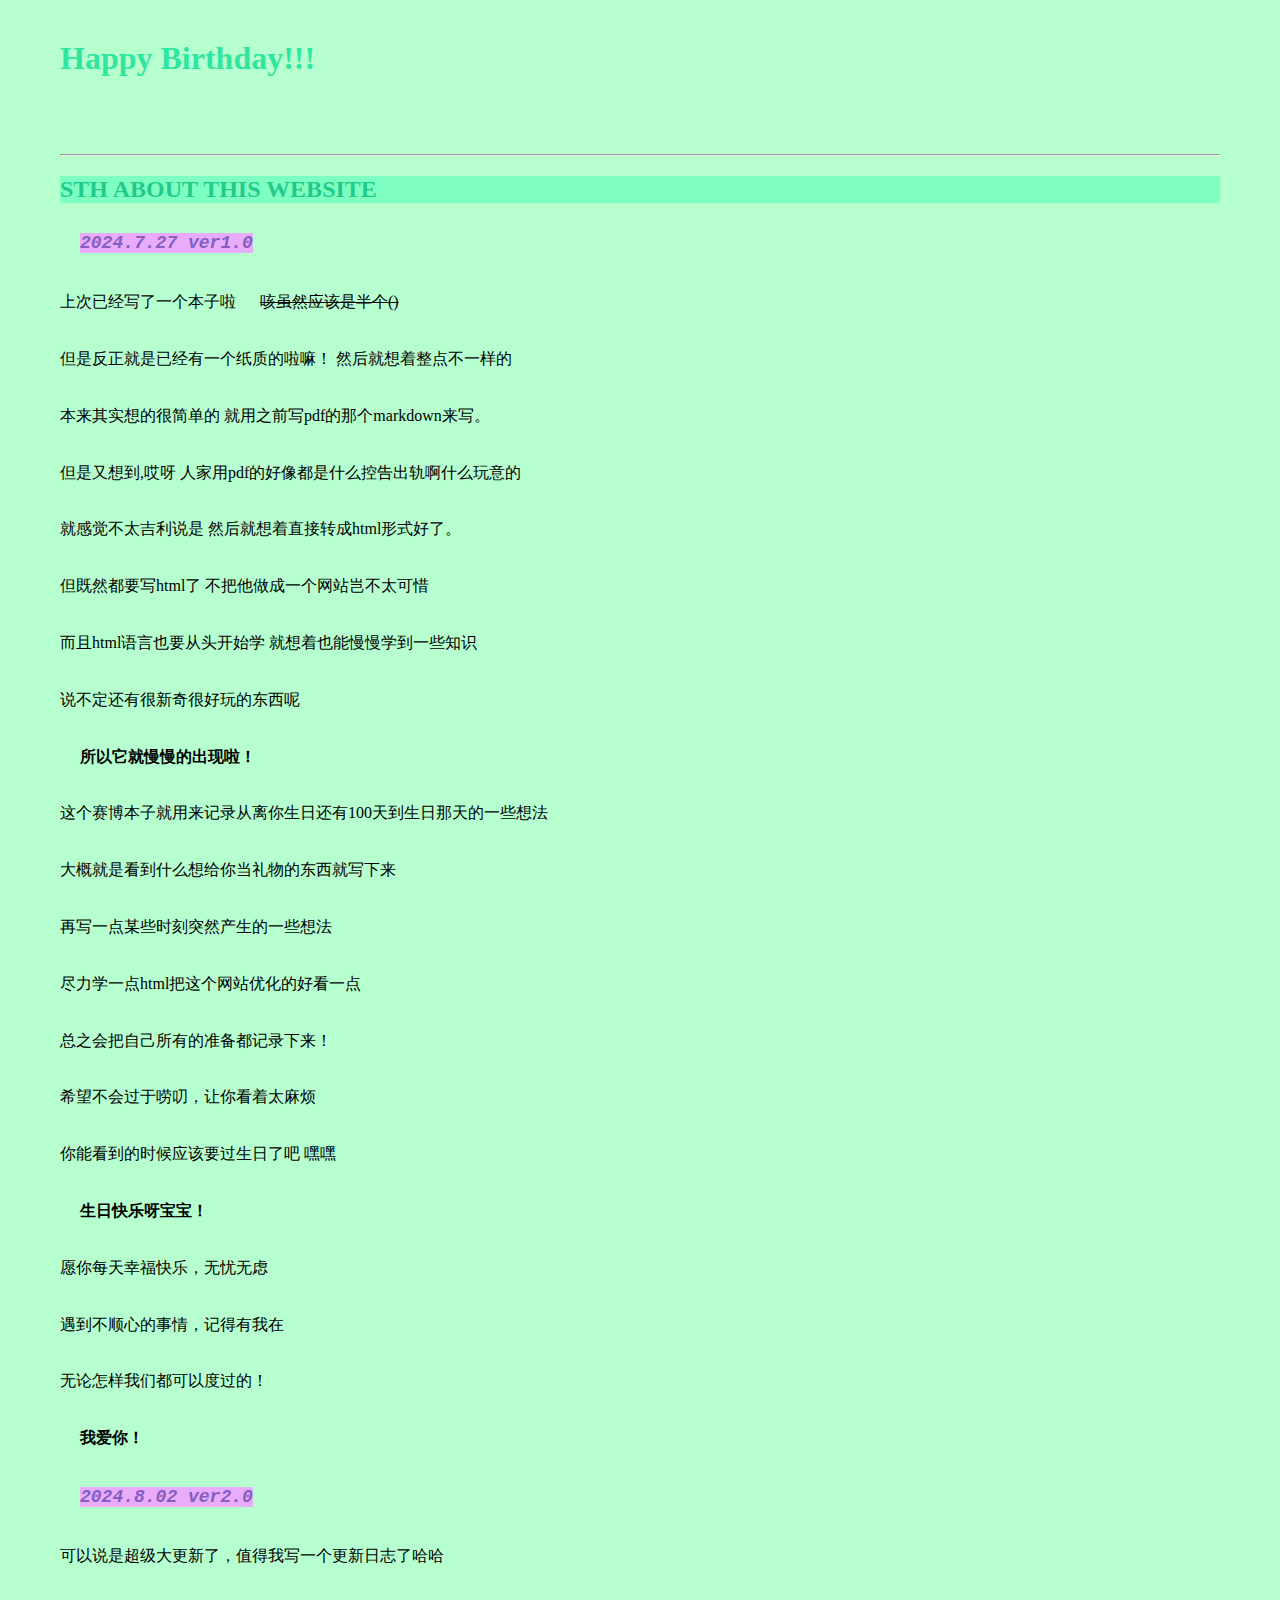
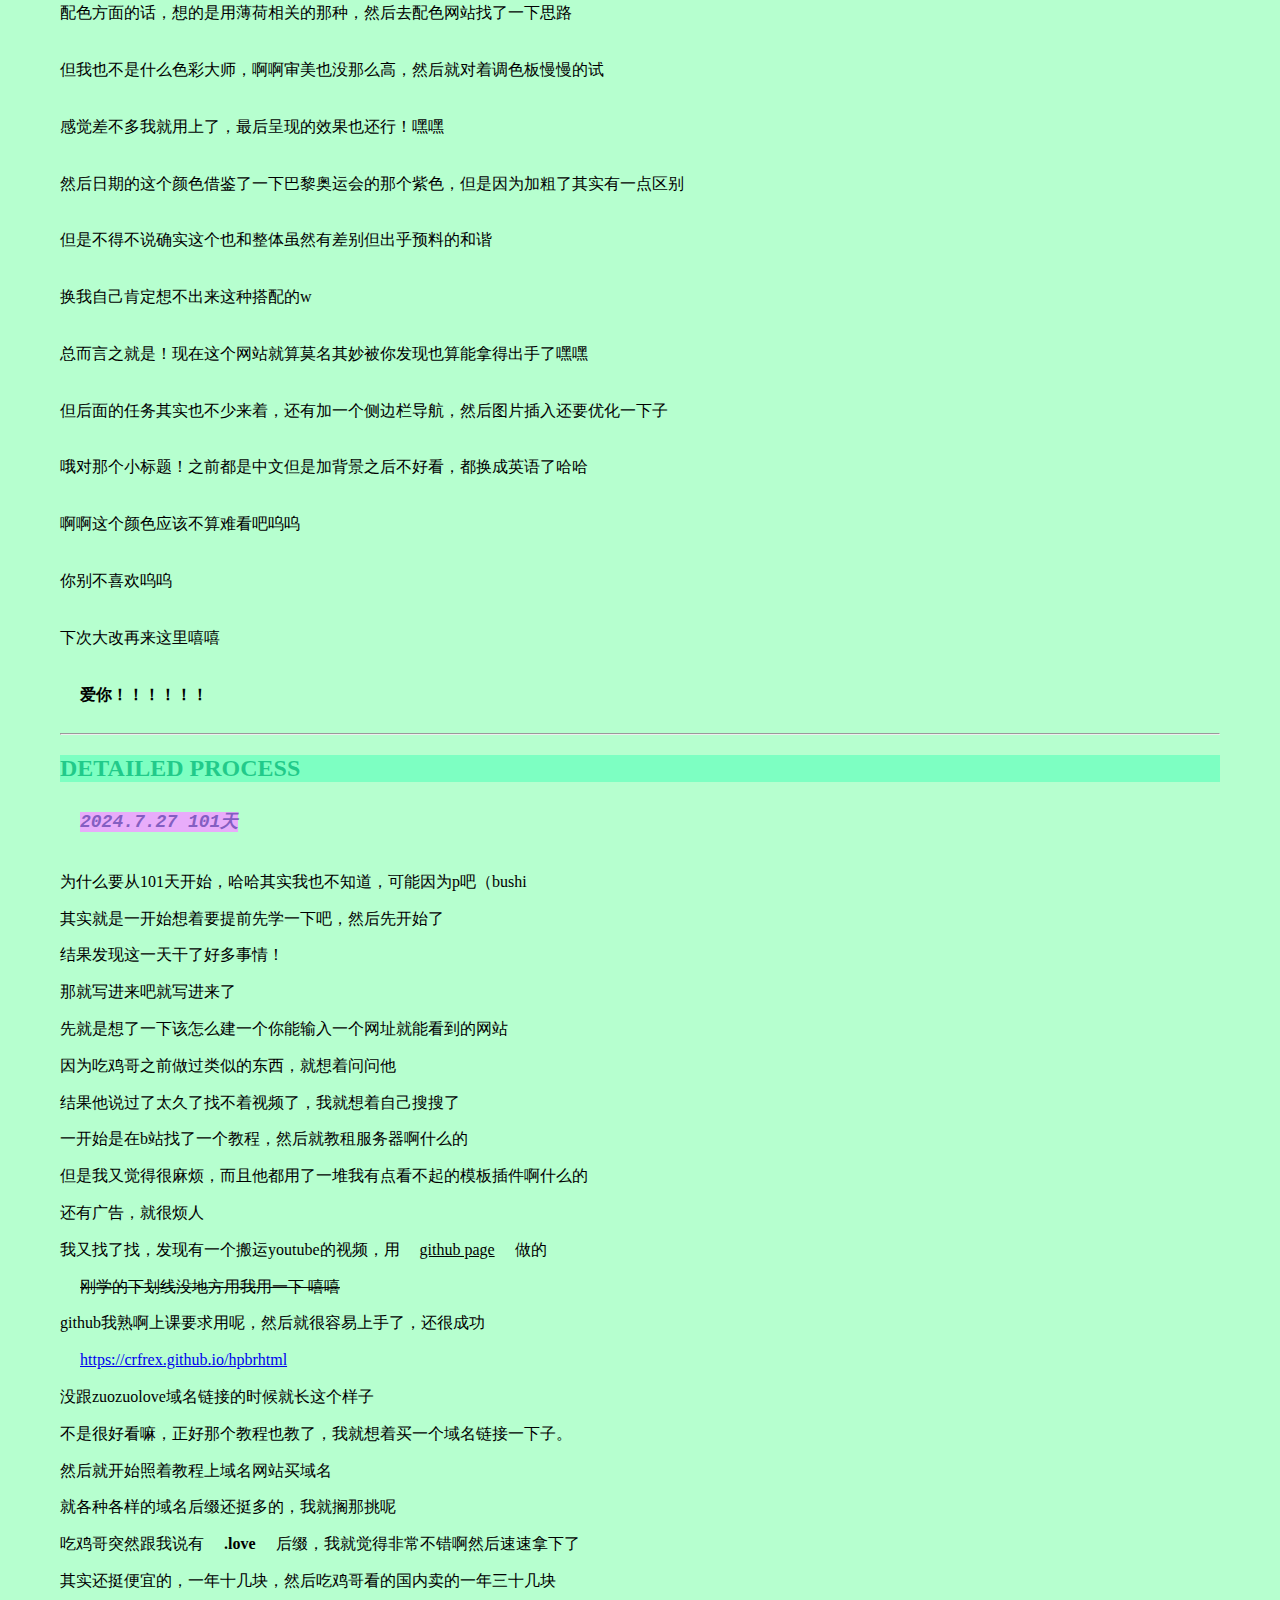
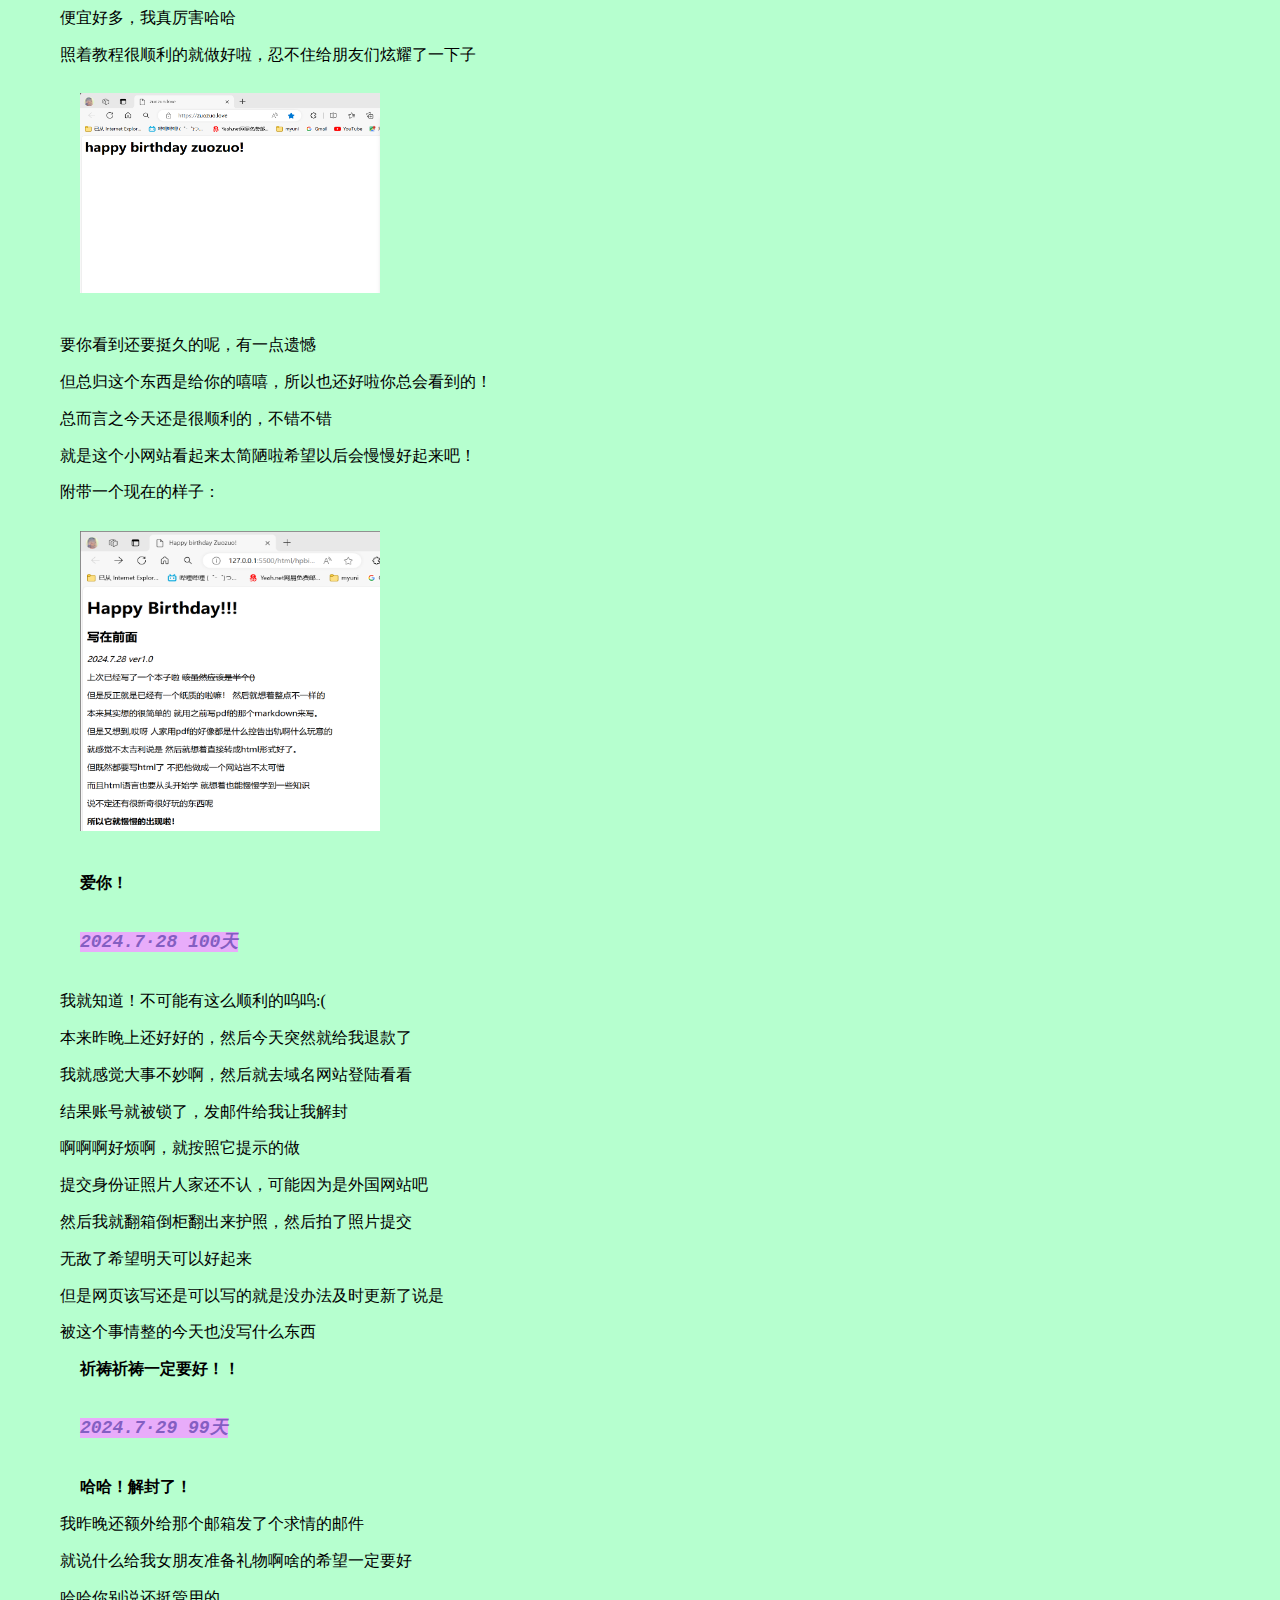
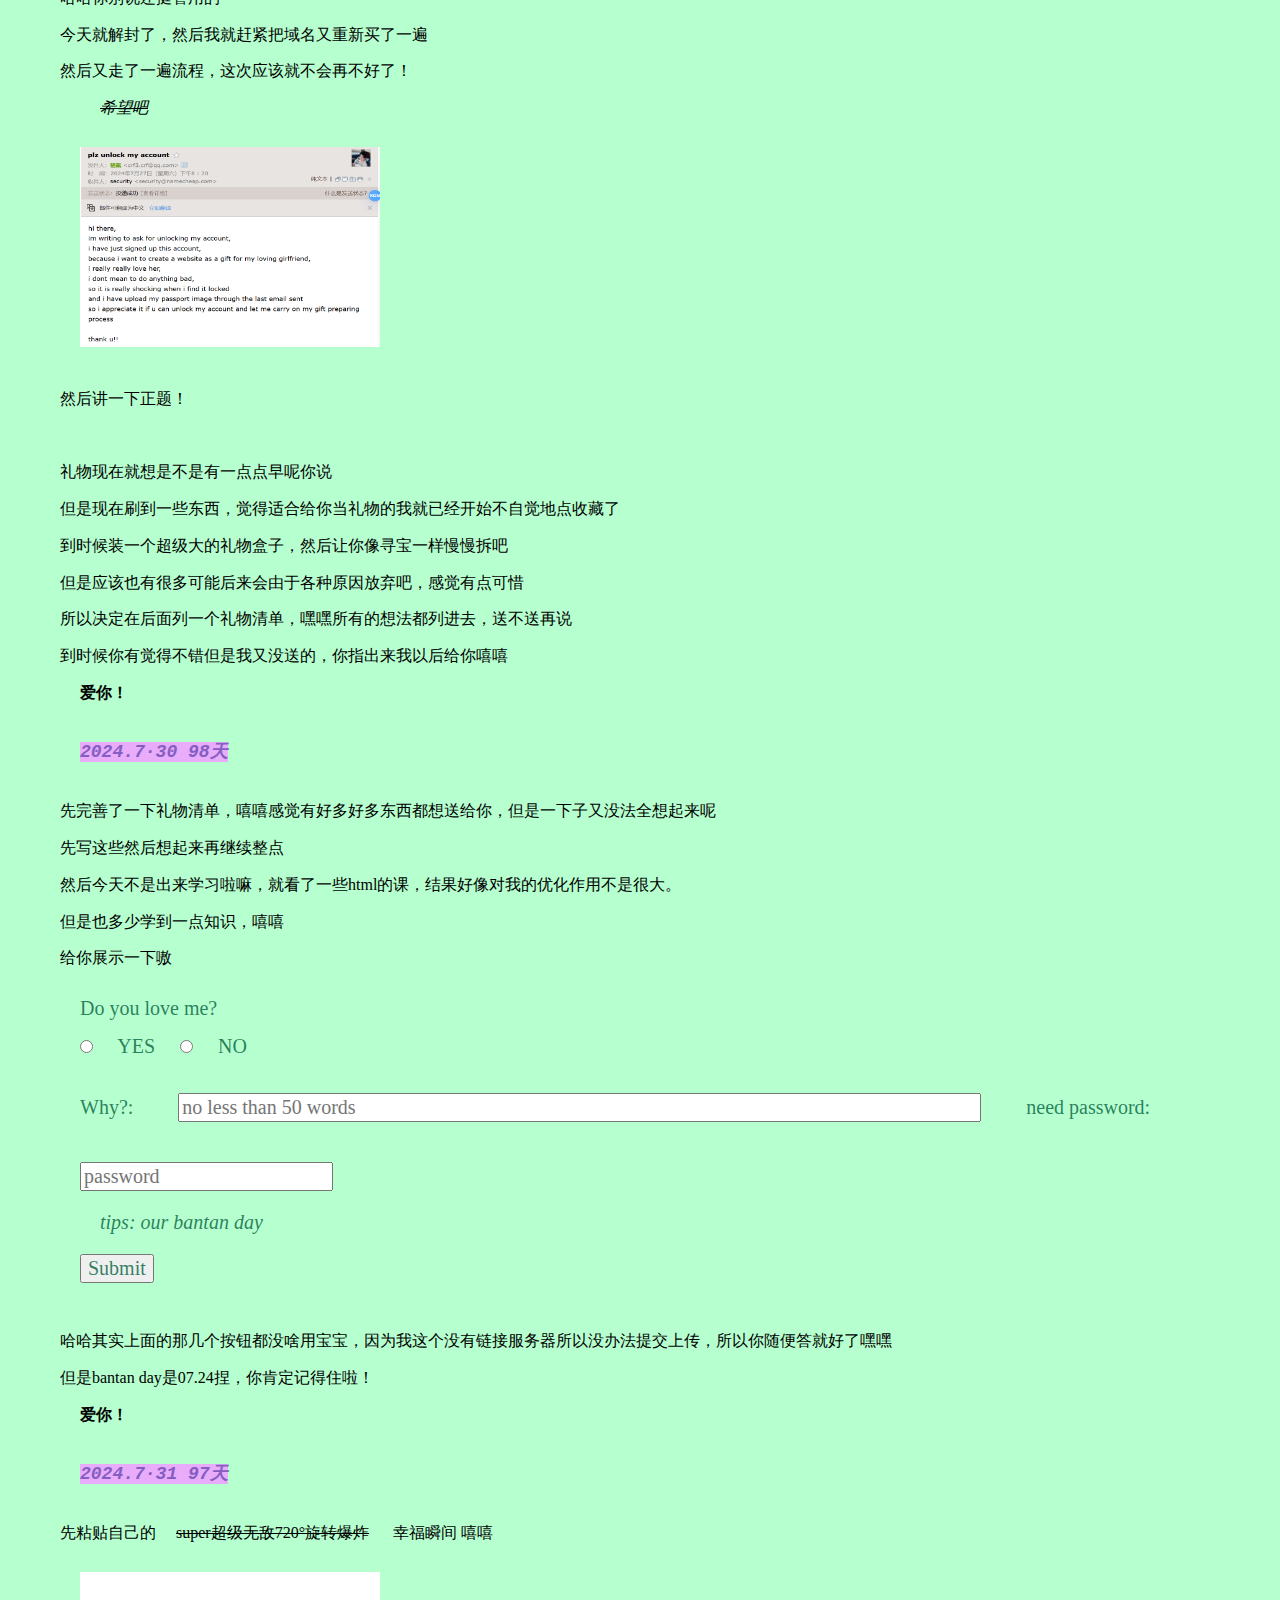
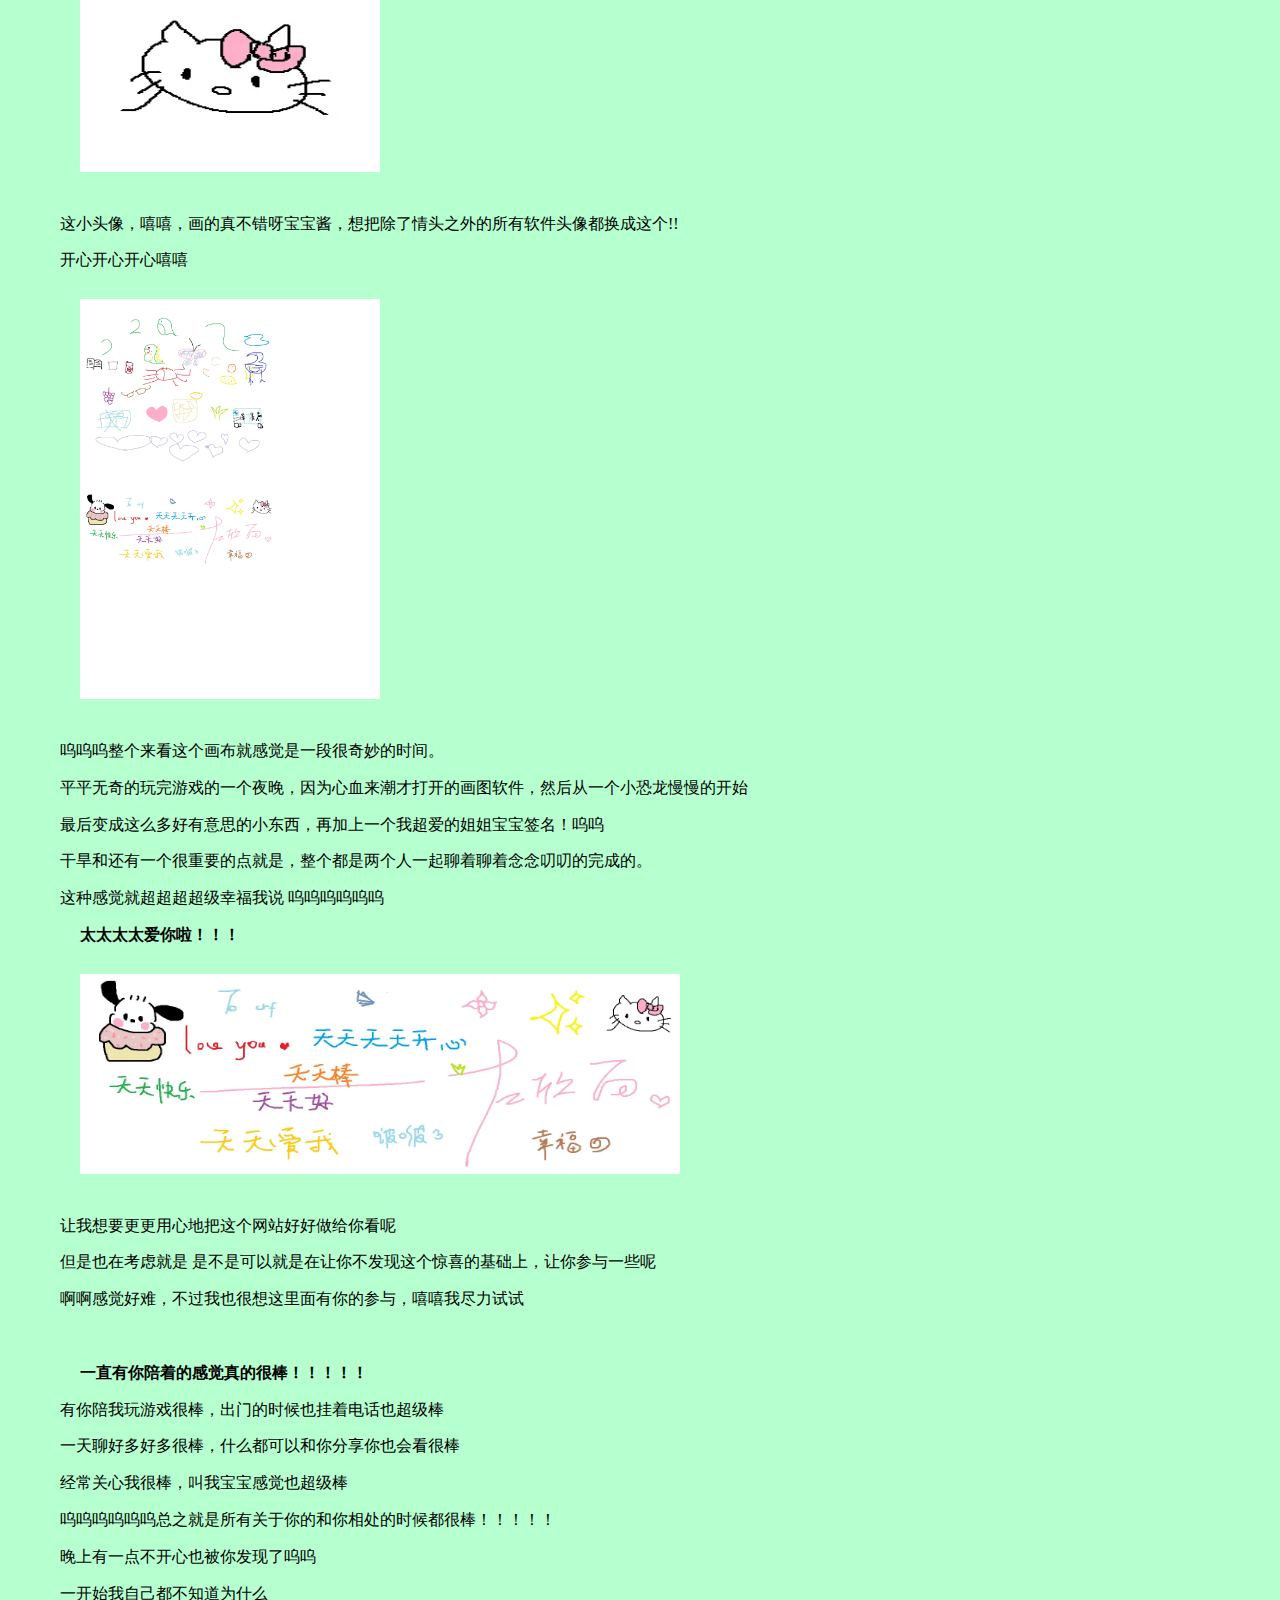
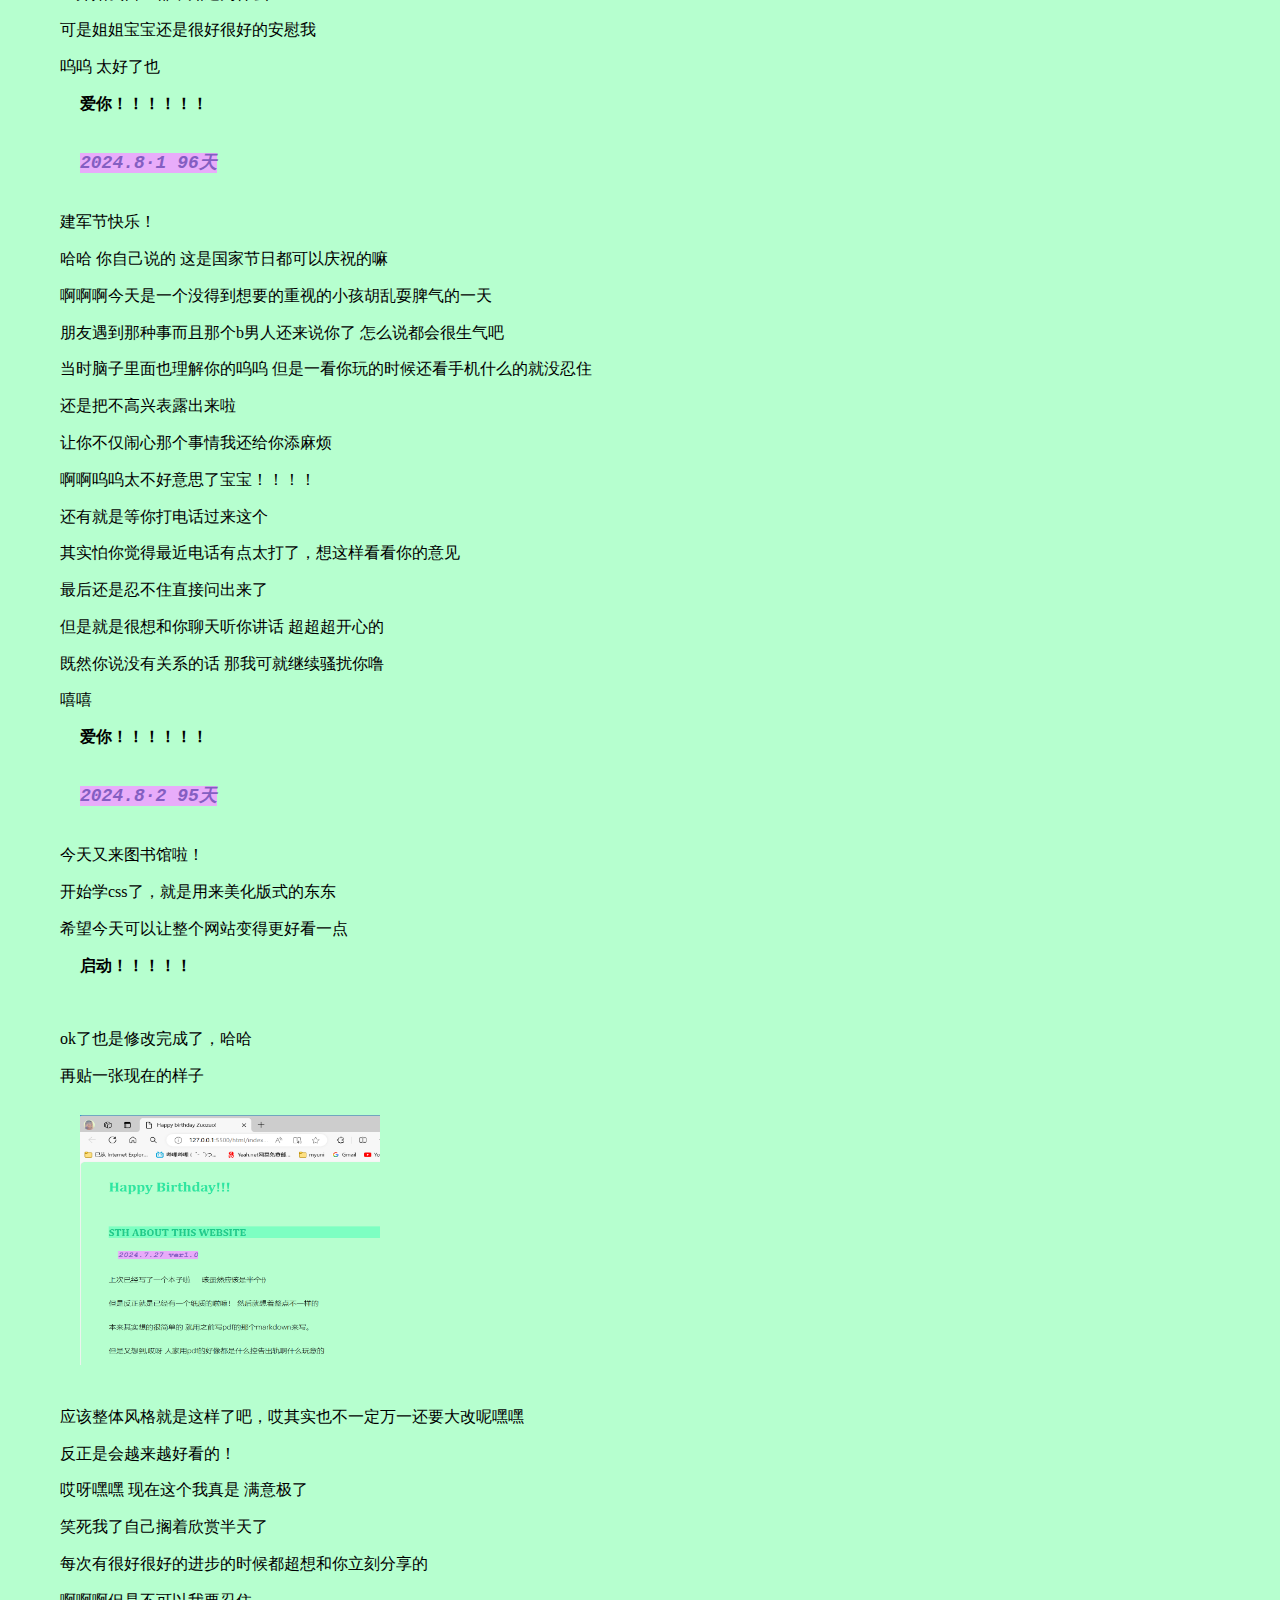
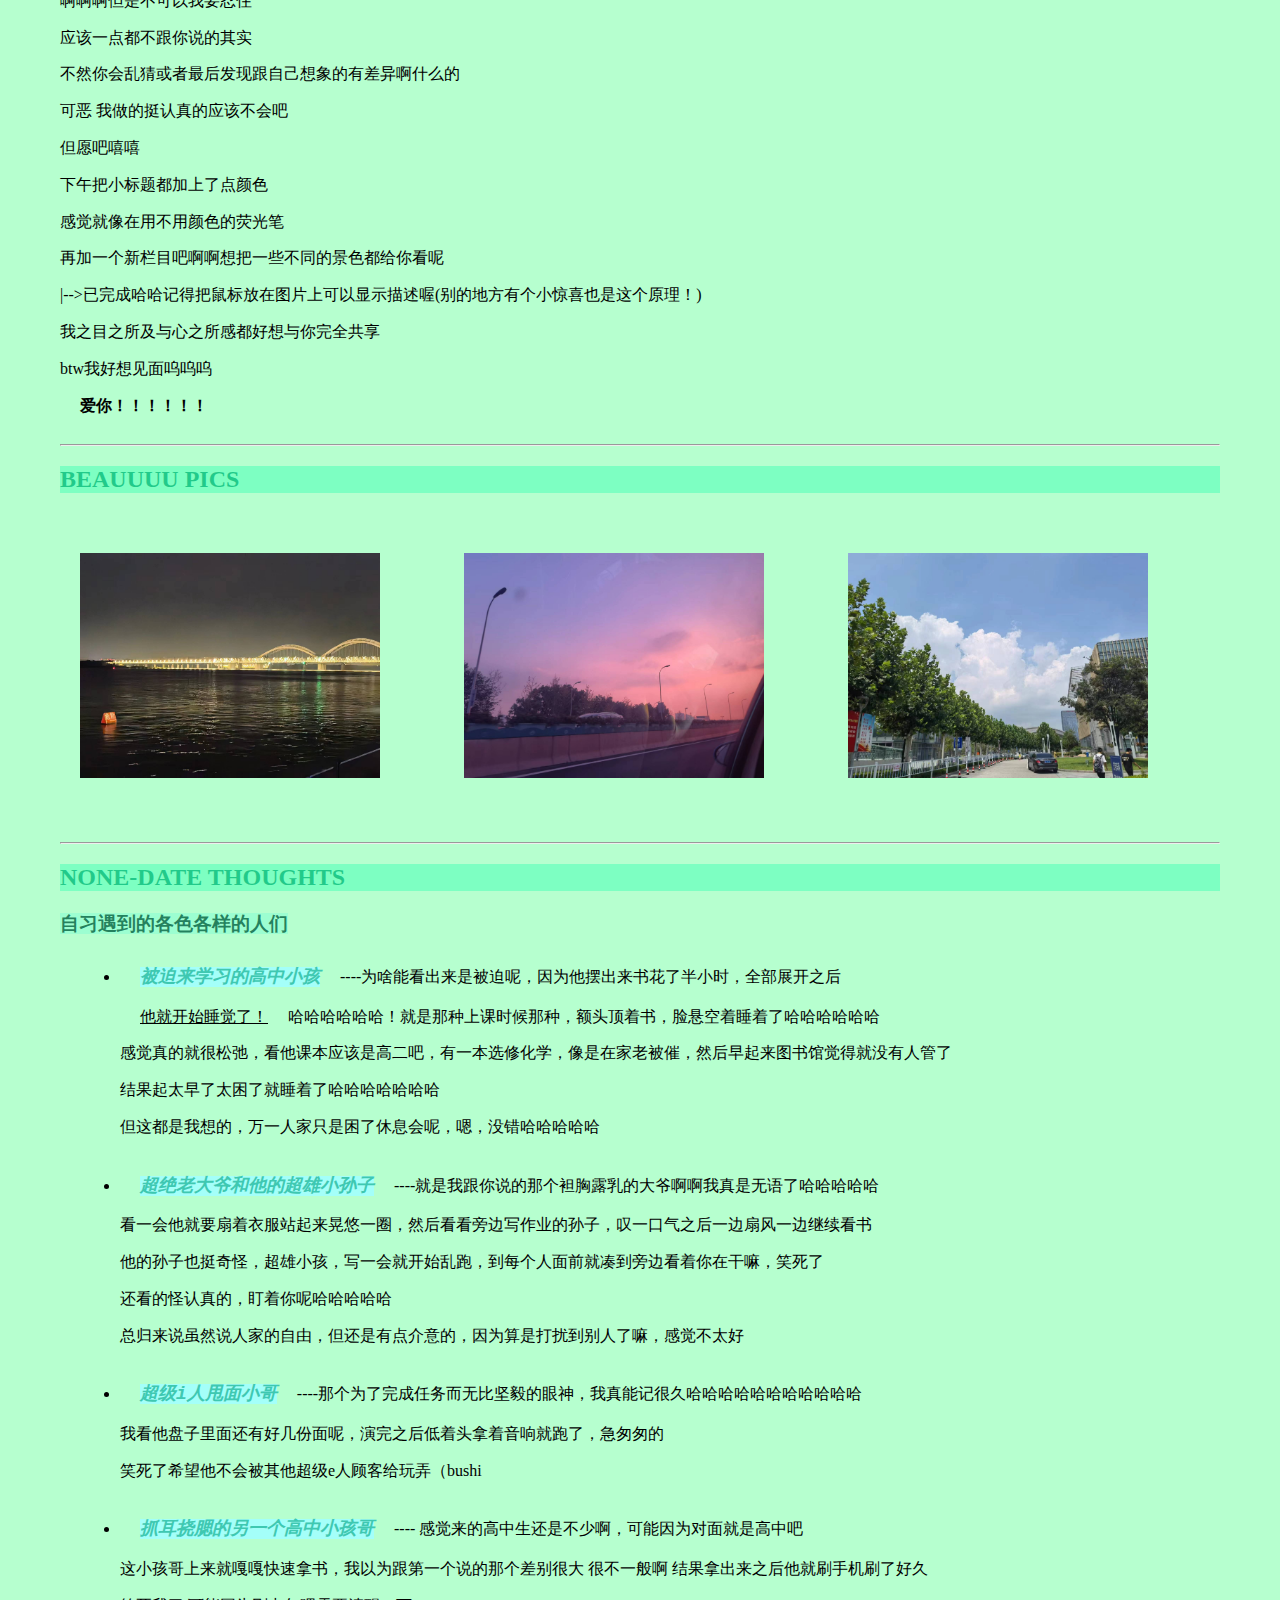
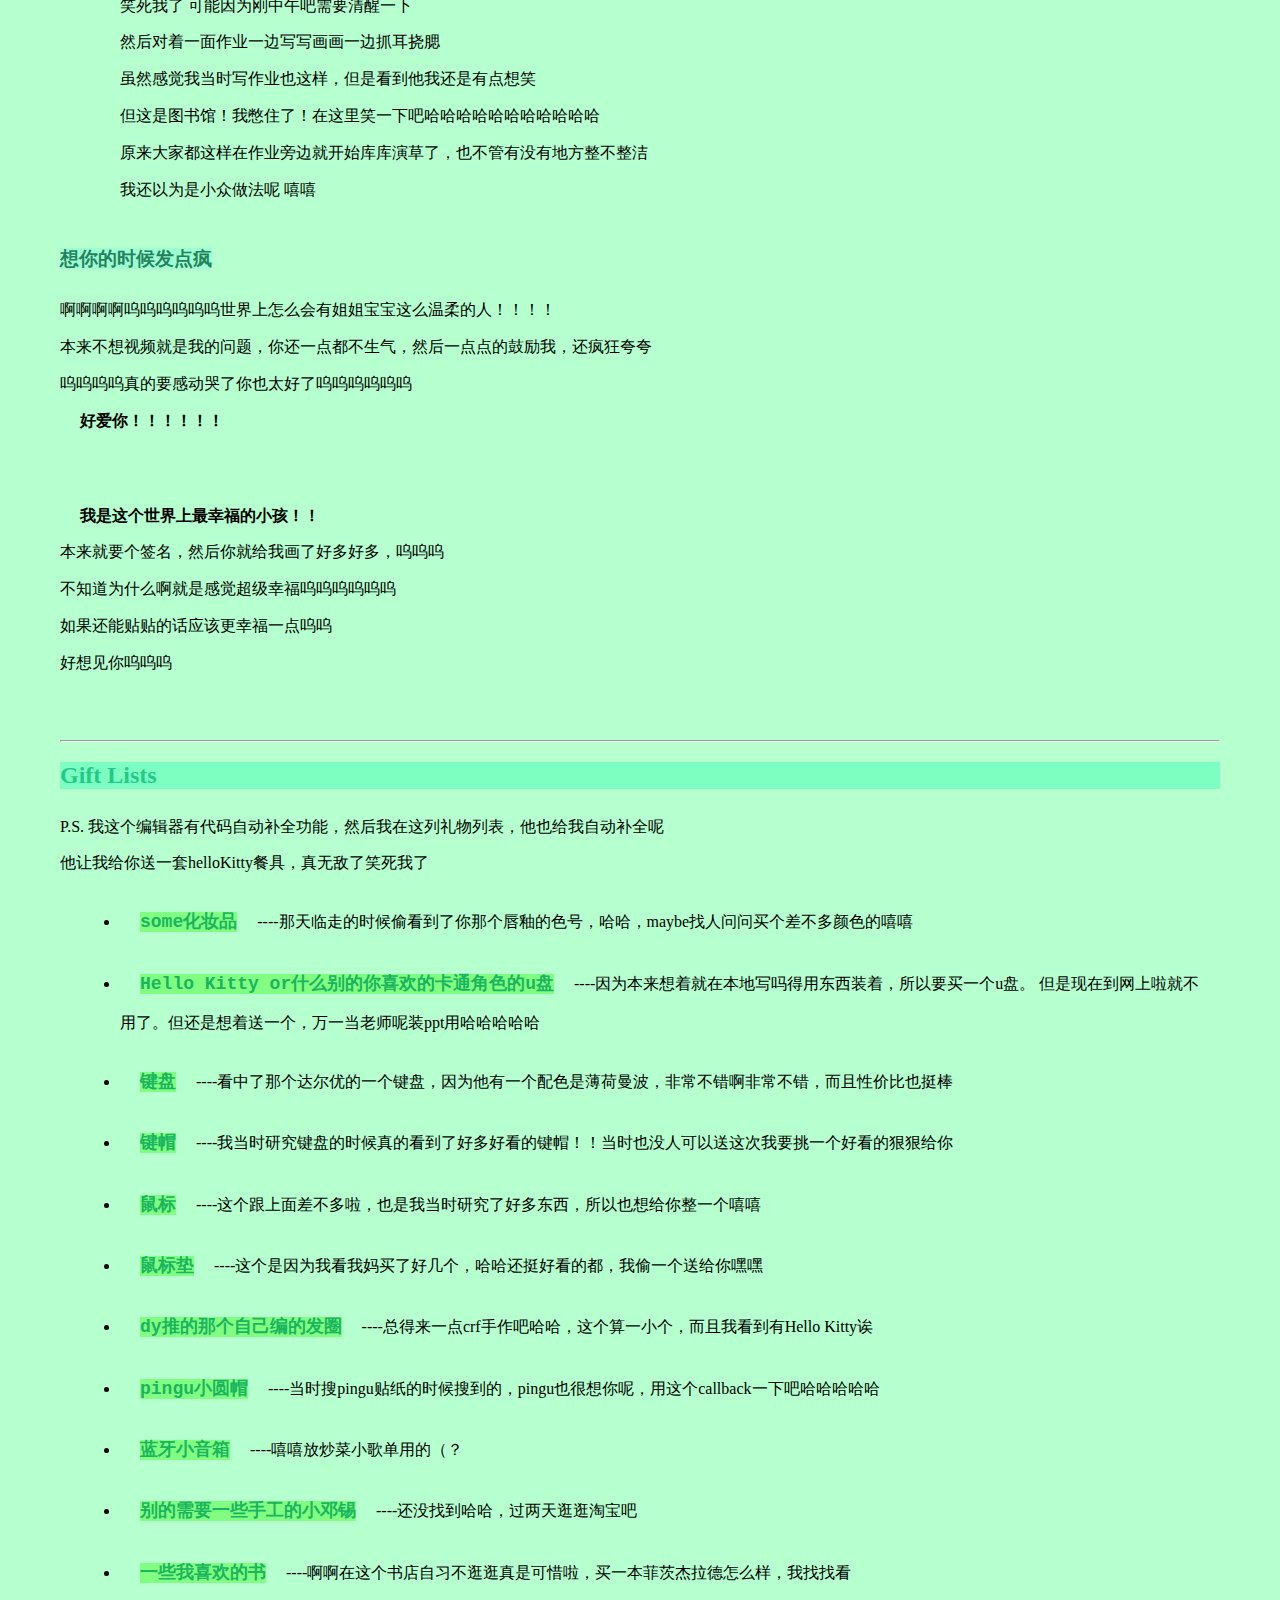
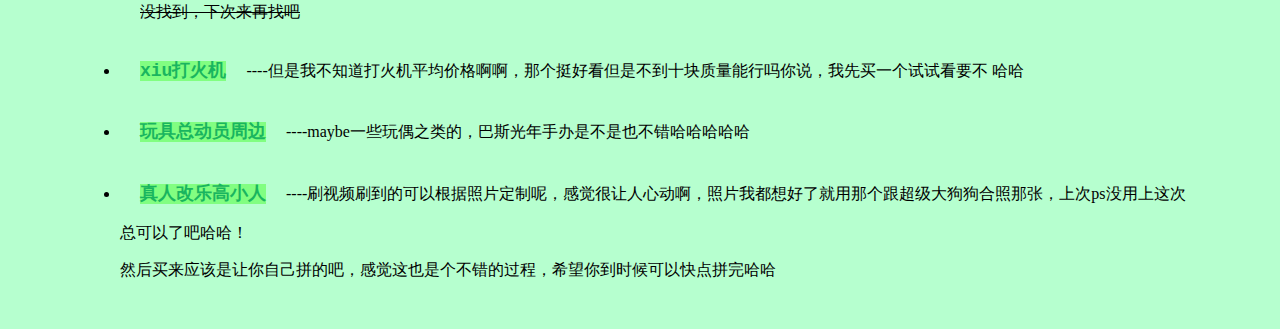
==== index.html @ 99c9b144 "Add files via upload" ====
<!DOCTYPE html>
<html lang="en">
<head>
    <meta charset="UTF-8">
    <meta name="viewport" content="width=device-width, initial-scale=1.0">
    <title>Happy birthday Zuozuo!</title>
    <link rel="stylesheet" href="./css/stylee.css">
</head>
<body>
    <h1>
        Happy Birthday!!!
    </h1>
    <p id="hide">
        crf超级超级爱zxy！！！
    </p>
    <hr>
    <h2>
        STH ABOUT THIS WEBSITE
    </h2>
    <p class="date">
        <i class="datee">
            2024.7.27 ver1.0
        </i>
    </p>
    <p>上次已经写了一个本子啦 <s>咳虽然应该是半个()</s></p>
    <p>但是反正就是已经有一个纸质的啦嘛！ 然后就想着整点不一样的</p>
    <p>本来其实想的很简单的 就用之前写pdf的那个markdown来写。</p>
    <p>但是又想到,哎呀 人家用pdf的好像都是什么控告出轨啊什么玩意的</p>
    <p>就感觉不太吉利说是 然后就想着直接转成html形式好了。</p>
    <p>但既然都要写html了 不把他做成一个网站岂不太可惜</p>  
    <p>而且html语言也要从头开始学 就想着也能慢慢学到一些知识</p>    
    <p>说不定还有很新奇很好玩的东西呢</p>    
    <p><b>所以它就慢慢的出现啦！</b></p>
    <p>这个赛博本子就用来记录从离你生日还有100天到生日那天的一些想法</p> 
    <p>大概就是看到什么想给你当礼物的东西就写下来</p> 
    <p> 再写一点某些时刻突然产生的一些想法</p>
    <p> 尽力学一点html把这个网站优化的好看一点</p>
    <p> 总之会把自己所有的准备都记录下来！</p>
    <p>希望不会过于唠叨，让你看着太麻烦</p>
    <p>你能看到的时候应该要过生日了吧 嘿嘿</p>
    <p><b> 生日快乐呀宝宝！</b></p>
    <p> 愿你每天幸福快乐，无忧无虑</p>    
    <p>遇到不顺心的事情，记得有我在</p>
    <p>无论怎样我们都可以度过的！</p>
    <p><b>我爱你！</b></p>

    <p class="date">
        <i class="datee">
            2024.8.02 ver2.0
        </i>
    </p>
    <p>可以说是超级大更新了，值得我写一个更新日志了哈哈</p>
    <p>配色方面的话，想的是用薄荷相关的那种，然后去配色网站找了一下思路</p>
    <p>但我也不是什么色彩大师，啊啊审美也没那么高，然后就对着调色板慢慢的试</p>
    <p>感觉差不多我就用上了，最后呈现的效果也还行！嘿嘿</p>
    <p>然后日期的这个颜色借鉴了一下巴黎奥运会的那个紫色，但是因为加粗了其实有一点区别</p>
    <p>但是不得不说确实这个也和整体虽然有差别但出乎预料的和谐</p>
    <p>换我自己肯定想不出来这种搭配的w</p>
    <p>总而言之就是！现在这个网站就算莫名其妙被你发现也算能拿得出手了嘿嘿</p>
    <p>但后面的任务其实也不少来着，还有加一个侧边栏导航，然后图片插入还要优化一下子</p>
    <p>哦对那个小标题！之前都是中文但是加背景之后不好看，都换成英语了哈哈</p>
    <p>啊啊这个颜色应该不算难看吧呜呜</p>
    <p>你别不喜欢呜呜</p>
    <p>下次大改再来这里嘻嘻</p>
    <p><b>爱你！！！！！！</b></p>

<hr>
<h2>
    DETAILED PROCESS
</h2>
<p class="date">
    <i class="datee">
        2024.7.27 101天
    </i>
</p>
<p>
    为什么要从101天开始，哈哈其实我也不知道，可能因为p吧（bushi<br>
    其实就是一开始想着要提前先学一下吧，然后先开始了<br>
    结果发现这一天干了好多事情！<br>
    那就写进来吧就写进来了<br>
    先就是想了一下该怎么建一个你能输入一个网址就能看到的网站<br>
    因为吃鸡哥之前做过类似的东西，就想着问问他<br>
    结果他说过了太久了找不着视频了，我就想着自己搜搜了<br>
    一开始是在b站找了一个教程，然后就教租服务器啊什么的<br>
    但是我又觉得很麻烦，而且他都用了一堆我有点看不起的模板插件啊什么的<br>
    还有广告，就很烦人<br>
    我又找了找，发现有一个搬运youtube的视频，用<u>github page</u>做的<br>
    <s>刚学的下划线没地方用我用一下 嘻嘻</s><br>
    github我熟啊上课要求用呢，然后就很容易上手了，还很成功<br>
    <a href="https://crfrex.github.io/hpbrhtml" target="_blank">https://crfrex.github.io/hpbrhtml</a><br>
    没跟zuozuolove域名链接的时候就长这个样子<br>
    不是很好看嘛，正好那个教程也教了，我就想着买一个域名链接一下子。<br>
    然后就开始照着教程上域名网站买域名<br>
    就各种各样的域名后缀还挺多的，我就搁那挑呢<br>
    吃鸡哥突然跟我说有<b>.love</b>后缀，我就觉得非常不错啊然后速速拿下了<br>
    其实还挺便宜的，一年十几块，然后吃鸡哥看的国内卖的一年三十几块<br>
    便宜好多，我真厉害哈哈<br>
    照着教程很顺利的就做好啦，忍不住给朋友们炫耀了一下子<br>
    <img src="pages/101.1.png" alt="101.1" width="300" height="200"><br>
    要你看到还要挺久的呢，有一点遗憾<br>
    但总归这个东西是给你的嘻嘻，所以也还好啦你总会看到的！<br>
    总而言之今天还是很顺利的，不错不错<br>
    就是这个小网站看起来太简陋啦希望以后会慢慢好起来吧！<br>
    附带一个现在的样子：<br>
    <img src="pages/101.2.png" alt="101.2"width="300" height="300"><br>
    <b>爱你！</b>
</p>  

<p class="date">
    <i class="datee">
        2024.7·28 100天
    </i>
</p>
<p>
    我就知道！不可能有这么顺利的呜呜:(<br>
    本来昨晚上还好好的，然后今天突然就给我退款了<br>
    我就感觉大事不妙啊，然后就去域名网站登陆看看<br>
    结果账号就被锁了，发邮件给我让我解封<br>
    啊啊啊好烦啊，就按照它提示的做<br>
    提交身份证照片人家还不认，可能因为是外国网站吧<br>
    然后我就翻箱倒柜翻出来护照，然后拍了照片提交<br>
    无敌了希望明天可以好起来<br>
    但是网页该写还是可以写的就是没办法及时更新了说是<br>
    被这个事情整的今天也没写什么东西<br>
    <b>祈祷祈祷一定要好！！</B>
</p>

<p class="date">
    <i class="datee">
        2024.7·29 99天
    </i>
</p>
<p>
    <b>哈哈！解封了！</b><br>
    我昨晚还额外给那个邮箱发了个求情的邮件<br>
    就说什么给我女朋友准备礼物啊啥的希望一定要好<br>
    哈哈你别说还挺管用的<br>
    今天就解封了，然后我就赶紧把域名又重新买了一遍<br>
    然后又走了一遍流程，这次应该就不会再不好了！<br>
    <i><s>希望吧</s></i><br>
    <img src="pages/99.1.png" alt="99.1"width=300 height="200"><br>    
    然后讲一下正题！<br><br>
    礼物现在就想是不是有一点点早呢你说<br>
    但是现在刷到一些东西，觉得适合给你当礼物的我就已经开始不自觉地点收藏了<br>
    到时候装一个超级大的礼物盒子，然后让你像寻宝一样慢慢拆吧<br>
    但是应该也有很多可能后来会由于各种原因放弃吧，感觉有点可惜<br>
    所以决定在后面列一个礼物清单，嘿嘿所有的想法都列进去，送不送再说<br>
    到时候你有觉得不错但是我又没送的，你指出来我以后给你嘻嘻<br>
    <b>爱你！</b>
</p>

<p class="date">
    <i class="datee">
        2024.7·30 98天
    </i>
</p>
<p>
    先完善了一下礼物清单，嘻嘻感觉有好多好多东西都想送给你，但是一下子又没法全想起来呢<br>
    先写这些然后想起来再继续整点<br>
    然后今天不是出来学习啦嘛，就看了一些html的课，结果好像对我的优化作用不是很大。<br>
    但是也多少学到一点知识，嘻嘻<br>
    给你展示一下嗷<br>
    <form action="#">
    <label for="">Do you love me?</label><br>
    <input type="radio" name="love"> YES
    <input type="radio" name="love"> NO
    <br>   
    <label for="reason">Why?: </label>
    <input type="text" id="reason" placeholder="no less than 50 words" id="why" size="70">
    <label for="pass">need password: </label>
    <input type="password" id="pass" placeholder="password" size="20"><br>
    <label for=""><i>tips: our bantan day</i></label>
    <br>
    <input type="submit">
    </form>
</p>
<p>
    哈哈其实上面的那几个按钮都没啥用宝宝，因为我这个没有链接服务器所以没办法提交上传，所以你随便答就好了嘿嘿
    <br>
    但是bantan day是07.24捏，你肯定记得住啦！
    <br>    
    <b>爱你！</b>
</p>

<p class="date">
    <i class="datee">
        2024.7·31 97天
    </i>
</p>
<p>
    先粘贴自己的<s>super超级无敌720°旋转爆炸</s> 幸福瞬间 嘻嘻<br>
    <img src="pages/97.1.jpg" alt="97.1" width="300" height="200"><br>
    这小头像，嘻嘻，画的真不错呀宝宝酱，想把除了情头之外的所有软件头像都换成这个!!<br>
    开心开心开心嘻嘻<br>
    <img src="pages/97.2.jpg" alt="97.2"width="300" height="400"><br>
    呜呜呜整个来看这个画布就感觉是一段很奇妙的时间。<br>
    平平无奇的玩完游戏的一个夜晚，因为心血来潮才打开的画图软件，然后从一个小恐龙慢慢的开始<br>
    最后变成这么多好有意思的小东西，再加上一个我超爱的姐姐宝宝签名！呜呜<br>
    干旱和还有一个很重要的点就是，整个都是两个人一起聊着聊着念念叨叨的完成的。<br>
    这种感觉就超超超超级幸福我说 呜呜呜呜呜呜<br>
    <b>太太太太爱你啦！！！</b><br>
    <img src="pages/97.3.jpg" alt="97.3"width="600" height="200"><br>
    让我想要更更用心地把这个网站好好做给你看呢<br>
    但是也在考虑就是 是不是可以就是在让你不发现这个惊喜的基础上，让你参与一些呢<br>
    啊啊感觉好难，不过我也很想这里面有你的参与，嘻嘻我尽力试试<br>
    <br>
    <b>一直有你陪着的感觉真的很棒！！！！！</b><br>
    有你陪我玩游戏很棒，出门的时候也挂着电话也超级棒<br>
    一天聊好多好多很棒，什么都可以和你分享你也会看很棒<br>
    经常关心我很棒，叫我宝宝感觉也超级棒<br>
    呜呜呜呜呜呜总之就是所有关于你的和你相处的时候都很棒！！！！！<br>
    晚上有一点不开心也被你发现了呜呜<br>
    一开始我自己都不知道为什么<br>
    可是姐姐宝宝还是很好很好的安慰我<br>
    呜呜 太好了也<br>
    <b>爱你！！！！！！</b>
</p>

<p class="date"> 
    <i class="datee">
        2024.8·1 96天
    </i>
</p>

<p>
    建军节快乐！<br>
    哈哈 你自己说的 这是国家节日都可以庆祝的嘛<br>
    啊啊啊今天是一个没得到想要的重视的小孩胡乱耍脾气的一天<br>
    朋友遇到那种事而且那个b男人还来说你了 怎么说都会很生气吧<br>
    当时脑子里面也理解你的呜呜 但是一看你玩的时候还看手机什么的就没忍住<br>
    还是把不高兴表露出来啦<br>
    让你不仅闹心那个事情我还给你添麻烦<br>
    啊啊呜呜太不好意思了宝宝！！！！<br>
    还有就是等你打电话过来这个<br>
    其实怕你觉得最近电话有点太打了，想这样看看你的意见<br>
    最后还是忍不住直接问出来了<br>
    但是就是很想和你聊天听你讲话 超超超开心的<br>
    既然你说没有关系的话 那我可就继续骚扰你噜<br>
    嘻嘻<br>
    <b>爱你！！！！！！</b>
</p>

<p class="date">
    <i class="datee">
        2024.8·2 95天
    </i>
</p>

<p>
    今天又来图书馆啦！<br>
    开始学css了，就是用来美化版式的东东<br>
    希望今天可以让整个网站变得更好看一点<br>
    <b>启动！！！！！</b><br>
    <br>
    ok了也是修改完成了，哈哈<br>
    再贴一张现在的样子<br>
    <img src="./pages/95.1.png" alt="95.1"width="300" height="250"><br>
    应该整体风格就是这样了吧，哎其实也不一定万一还要大改呢嘿嘿<br>
    反正是会越来越好看的！<br>
    哎呀嘿嘿 现在这个我真是 满意极了<br>
    笑死我了自己搁着欣赏半天了<br>
    每次有很好很好的进步的时候都超想和你立刻分享的<br>
    啊啊啊但是不可以我要忍住<br>
    应该一点都不跟你说的其实<br>
    不然你会乱猜或者最后发现跟自己想象的有差异啊什么的<br>
    可恶 我做的挺认真的应该不会吧<br>
    但愿吧嘻嘻<br>
    下午把小标题都加上了点颜色<br>
    感觉就像在用不用颜色的荧光笔<br>
    再加一个新栏目吧啊啊想把一些不同的景色都给你看呢<br>
    |-->已完成哈哈记得把鼠标放在图片上可以显示描述喔(别的地方有个小惊喜也是这个原理！)<br>
    我之目之所及与心之所感都好想与你完全共享<br>
    btw我好想见面呜呜呜<br>
    <b>爱你！！！！！！</b>
</p>

<hr>
<h2>BEAUUUU PICS</h2>

<DIV class="image-container">
    <img src="./pages/PIC.1.jpg" alt="PIC.1" width="300">
    <div class="description">
        绝对是我的Life Pic之一了 宝宝的侧脸会印在我脑子里面一辈子呜呜
    </div>
</DIV>

<div class="image-container">
    <img src="./pages/PIC.2.jpg" alt="PIC.2" width="300">
    <div class="description">
        第一次发现出租车玻璃的这个滤镜这么好看哈哈哈哈哈
    </div>
</div>


<div class="image-container">
    <img src="./pages/PIC.3.jpg" alt="PIC.3" width="300">
    <div class="description">
        感觉旁边这一列延伸的树很有纵深感！然后云也好看诶嘿嘿 有点触手可得的感觉了。
    </div>
</div>











<hr>
<h2>NONE-DATE THOUGHTS</h2>
<h3>
    自习遇到的各色各样的人们
</h3>
<ul >
    <li class="man">
        <i>被迫来学习的高中小孩</i>----为啥能看出来是被迫呢，因为他摆出来书花了半小时，全部展开之后<br>
        <u>他就开始睡觉了！</u>哈哈哈哈哈哈！就是那种上课时候那种，额头顶着书，脸悬空着睡着了哈哈哈哈哈哈<br>
        感觉真的就很松弛，看他课本应该是高二吧，有一本选修化学，像是在家老被催，然后早起来图书馆觉得就没有人管了<br>
        结果起太早了太困了就睡着了哈哈哈哈哈哈哈<br>
        但这都是我想的，万一人家只是困了休息会呢，嗯，没错哈哈哈哈哈<br>
    </li>
    <li class="man">
        <i>超绝老大爷和他的超雄小孙子</i>----就是我跟你说的那个袒胸露乳的大爷啊啊我真是无语了哈哈哈哈哈<br>
        看一会他就要扇着衣服站起来晃悠一圈，然后看看旁边写作业的孙子，叹一口气之后一边扇风一边继续看书<br>
        他的孙子也挺奇怪，超雄小孩，写一会就开始乱跑，到每个人面前就凑到旁边看着你在干嘛，笑死了<br>
        还看的怪认真的，盯着你呢哈哈哈哈哈<br>
        总归来说虽然说人家的自由，但还是有点介意的，因为算是打扰到别人了嘛，感觉不太好<br>
    </li>
    <li class="man">
        <i>超级i人甩面小哥</i>----那个为了完成任务而无比坚毅的眼神，我真能记很久哈哈哈哈哈哈哈哈哈哈哈<br>
        我看他盘子里面还有好几份面呢，演完之后低着头拿着音响就跑了，急匆匆的<br>
        笑死了希望他不会被其他超级e人顾客给玩弄（bushi <br>
    </li>
    <li class="man">
        <i>抓耳挠腮的另一个高中小孩哥</i>---- 感觉来的高中生还是不少啊，可能因为对面就是高中吧<br>
        这小孩哥上来就嘎嘎快速拿书，我以为跟第一个说的那个差别很大 很不一般啊 结果拿出来之后他就刷手机刷了好久<br>
        笑死我了 可能因为刚中午吧需要清醒一下<br>
        然后对着一面作业一边写写画画一边抓耳挠腮<br>
        虽然感觉我当时写作业也这样，但是看到他我还是有点想笑<br>
        但这是图书馆！我憋住了！在这里笑一下吧哈哈哈哈哈哈哈哈哈哈哈<br>
        原来大家都这样在作业旁边就开始库库演草了，也不管有没有地方整不整洁<br>
        我还以为是小众做法呢 嘻嘻<br>
    </li>
</ul>
<br>
<h3>想你的时候发点疯</h3>
<p>
    啊啊啊啊呜呜呜呜呜呜世界上怎么会有姐姐宝宝这么温柔的人！！！！<br>
    本来不想视频就是我的问题，你还一点都不生气，然后一点点的鼓励我，还疯狂夸夸<br>
    呜呜呜呜真的要感动哭了你也太好了呜呜呜呜呜呜<br>
    <b>好爱你！！！！！！</b>
</p>
<br>
<p>
    <b>我是这个世界上最幸福的小孩！！</b><br>
    本来就要个签名，然后你就给我画了好多好多，呜呜呜<br>
    不知道为什么啊就是感觉超级幸福呜呜呜呜呜呜<br>
    如果还能贴贴的话应该更幸福一点呜呜<br>
    好想见你呜呜呜
</p>
<br>











<hr>
<h2>Gift Lists</h2>
<p>P.S. 我这个编辑器有代码自动补全功能，然后我在这列礼物列表，他也给我自动补全呢<br>
    他让我给你送一套helloKitty餐具，真无敌了笑死我了</p>
<ul>
    <li class="gifts"><b>some化妆品</b>----那天临走的时候偷看到了你那个唇釉的色号，哈哈，maybe找人问问买个差不多颜色的嘻嘻<br></li>  
    <li class="gifts"><b>Hello Kitty or什么别的你喜欢的卡通角色的u盘</b>----因为本来想着就在本地写吗得用东西装着，所以要买一个u盘。
    但是现在到网上啦就不用了。但还是想着送一个，万一当老师呢装ppt用哈哈哈哈哈</li>
    <li class="gifts"><b>键盘</b>----看中了那个达尔优的一个键盘，因为他有一个配色是薄荷曼波，非常不错啊非常不错，而且性价比也挺棒</li>
    <li class="gifts"><b>键帽</b>----我当时研究键盘的时候真的看到了好多好看的键帽！！当时也没人可以送这次我要挑一个好看的狠狠给你</li>
    <li class="gifts"><b>鼠标</b>----这个跟上面差不多啦，也是我当时研究了好多东西，所以也想给你整一个嘻嘻</li>
    <li class="gifts"><b>鼠标垫</b>----这个是因为我看我妈买了好几个，哈哈还挺好看的都，我偷一个送给你嘿嘿</li>
    <li class="gifts"><b>dy推的那个自己编的发圈</b>----总得来一点crf手作吧哈哈，这个算一小个，而且我看到有Hello Kitty诶</li>
    <li class="gifts"><b>pingu小圆帽</b>----当时搜pingu贴纸的时候搜到的，pingu也很想你呢，用这个callback一下吧哈哈哈哈哈</li>
    <li class="gifts"><b>蓝牙小音箱</b>----嘻嘻放炒菜小歌单用的（？</li>
    <li class="gifts"><b>别的需要一些手工的小邓锡</b>----还没找到哈哈，过两天逛逛淘宝吧</li>
    <li class="gifts"><b>一些我喜欢的书</b>----啊啊在这个书店自习不逛逛真是可惜啦，买一本菲茨杰拉德怎么样，我找找看<br>
    <s>没找到，下次来再找吧</s></li>
    <li class="gifts"><b>xiu打火机</b>----但是我不知道打火机平均价格啊啊，那个挺好看但是不到十块质量能行吗你说，我先买一个试试看要不 哈哈</li>
    <li class="gifts"><b>玩具总动员周边</b>----maybe一些玩偶之类的，巴斯光年手办是不是也不错哈哈哈哈哈</li>
    <li class="gifts"><b>真人改乐高小人</b>----刷视频刷到的可以根据照片定制呢，感觉很让人心动啊，照片我都想好了就用那个跟超级大狗狗合照那张，上次ps没用上这次总可以了吧哈哈！<br>
    然后买来应该是让你自己拼的吧，感觉这也是个不错的过程，希望你到时候可以快点拼完哈哈</li>
</ul>


</body>
</html>
---- css/stylee.css ----
*{
    margin: 20px;
}
body{
    background-color: #b6ffcf
}
h1{
    font-family: Cambria, Cochin, Georgia, Times, 'Times New Roman', serif;
    color: #15e297d8;
}
h2{
    font-family: Cambria, Cochin, Georgia, Times, 'Times New Roman', serif;
    background-color: #7dffc2;
    color: #11c180d8;
}
h3{
    display: inline;
    background-color: #9cfed1;
    font-family: Cambria, Cochin, Georgia, Times, 'Times New Roman', serif;
    color: #0e6b49d8;
}

.date>i{
    display: inline;
    background-color: #e8acfa;
    font-size: 18px;
    font-weight: bolder;
    font-family: 'Courier New', Courier, monospace;
    color: #845ec2;
}

p{
    font-family: 'Microsoft YaHei Light', Georgia, 'Times New Roman', Times, serif;
    line-height: 2.3;
}
ul{
    font-family: 'Microsoft YaHei Light', Georgia, 'Times New Roman', Times, serif;
    line-height: 2.3;
}
.man>i{
    display: inline;
    background-color: #a4fff9;
    font-size: 18px;
    font-weight: bolder;
    font-family: 'Courier New', Courier, monospace;
    color: #3fc8b1;
}
.gifts>b{
    display: inline;
    background-color: #81fe81;
    font-size: 18px;
    font-weight: bolder;
    font-family: 'Courier New', Courier, monospace;
    color: #19b55f;
}

a{
    font-family: Georgia, 'Times New Roman', Times, serif;
}
form{
    font-family: Georgia, 'Times New Roman', Times, serif;
    font-size: 20px;
    color: #0e6b49d8;
}
input{
    font-family: Georgia, 'Times New Roman', Times, serif;
    font-size: 20px;
    color: #0e6b49d8;
}
#hide{
    color: #b6ffcf;
}
#hide:hover{
    background-color: #7dffc2;
    color: #11c180d8;
}
.image-container {
    position: relative;
    display: inline-block;
}

.description {
    font-family: 'Microsoft YaHei Light', Georgia, 'Times New Roman', Times, serif;
    display: none;
    position: absolute;
    bottom: 0;
    left: 0;
    background-color: #7dffc2;
    color: #11c180d8;
    padding: 5px;
    width: 100%;
    text-align: center;
}

.image-container:hover .description {
    display: block;
}
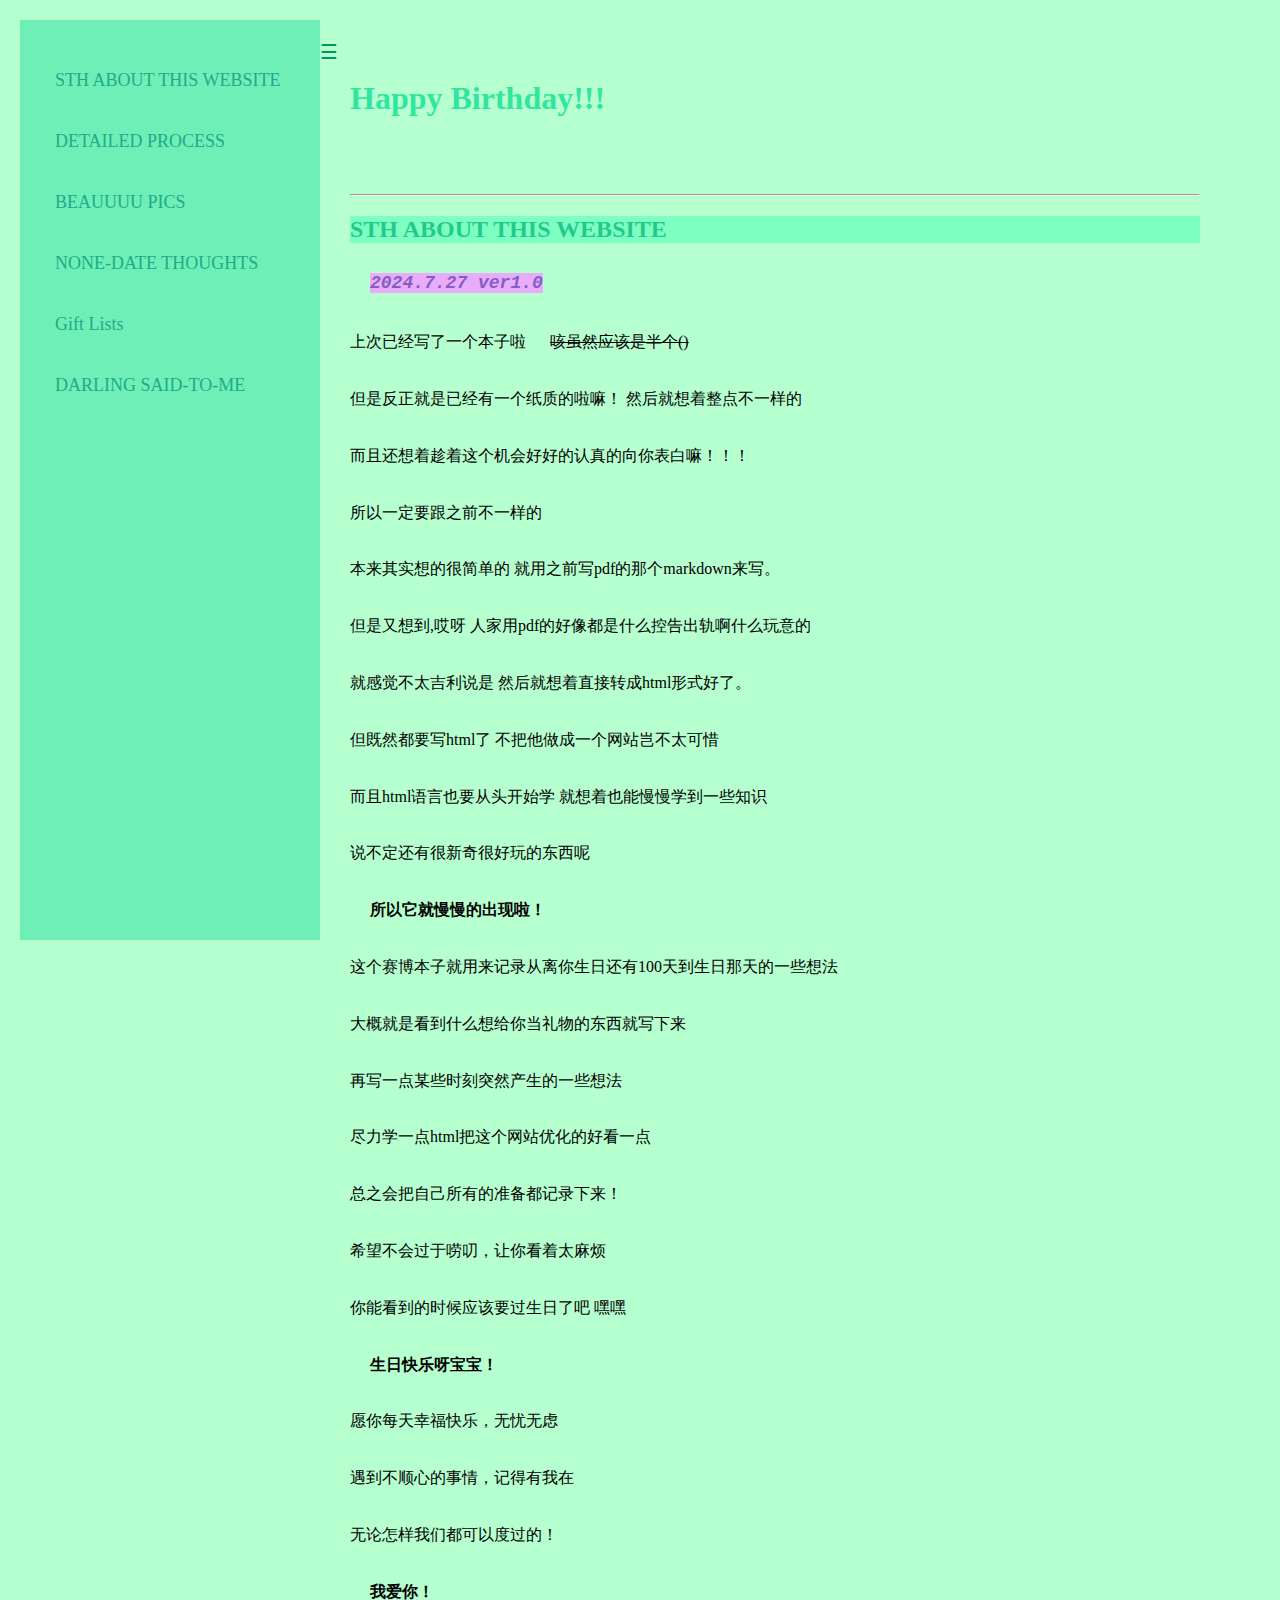
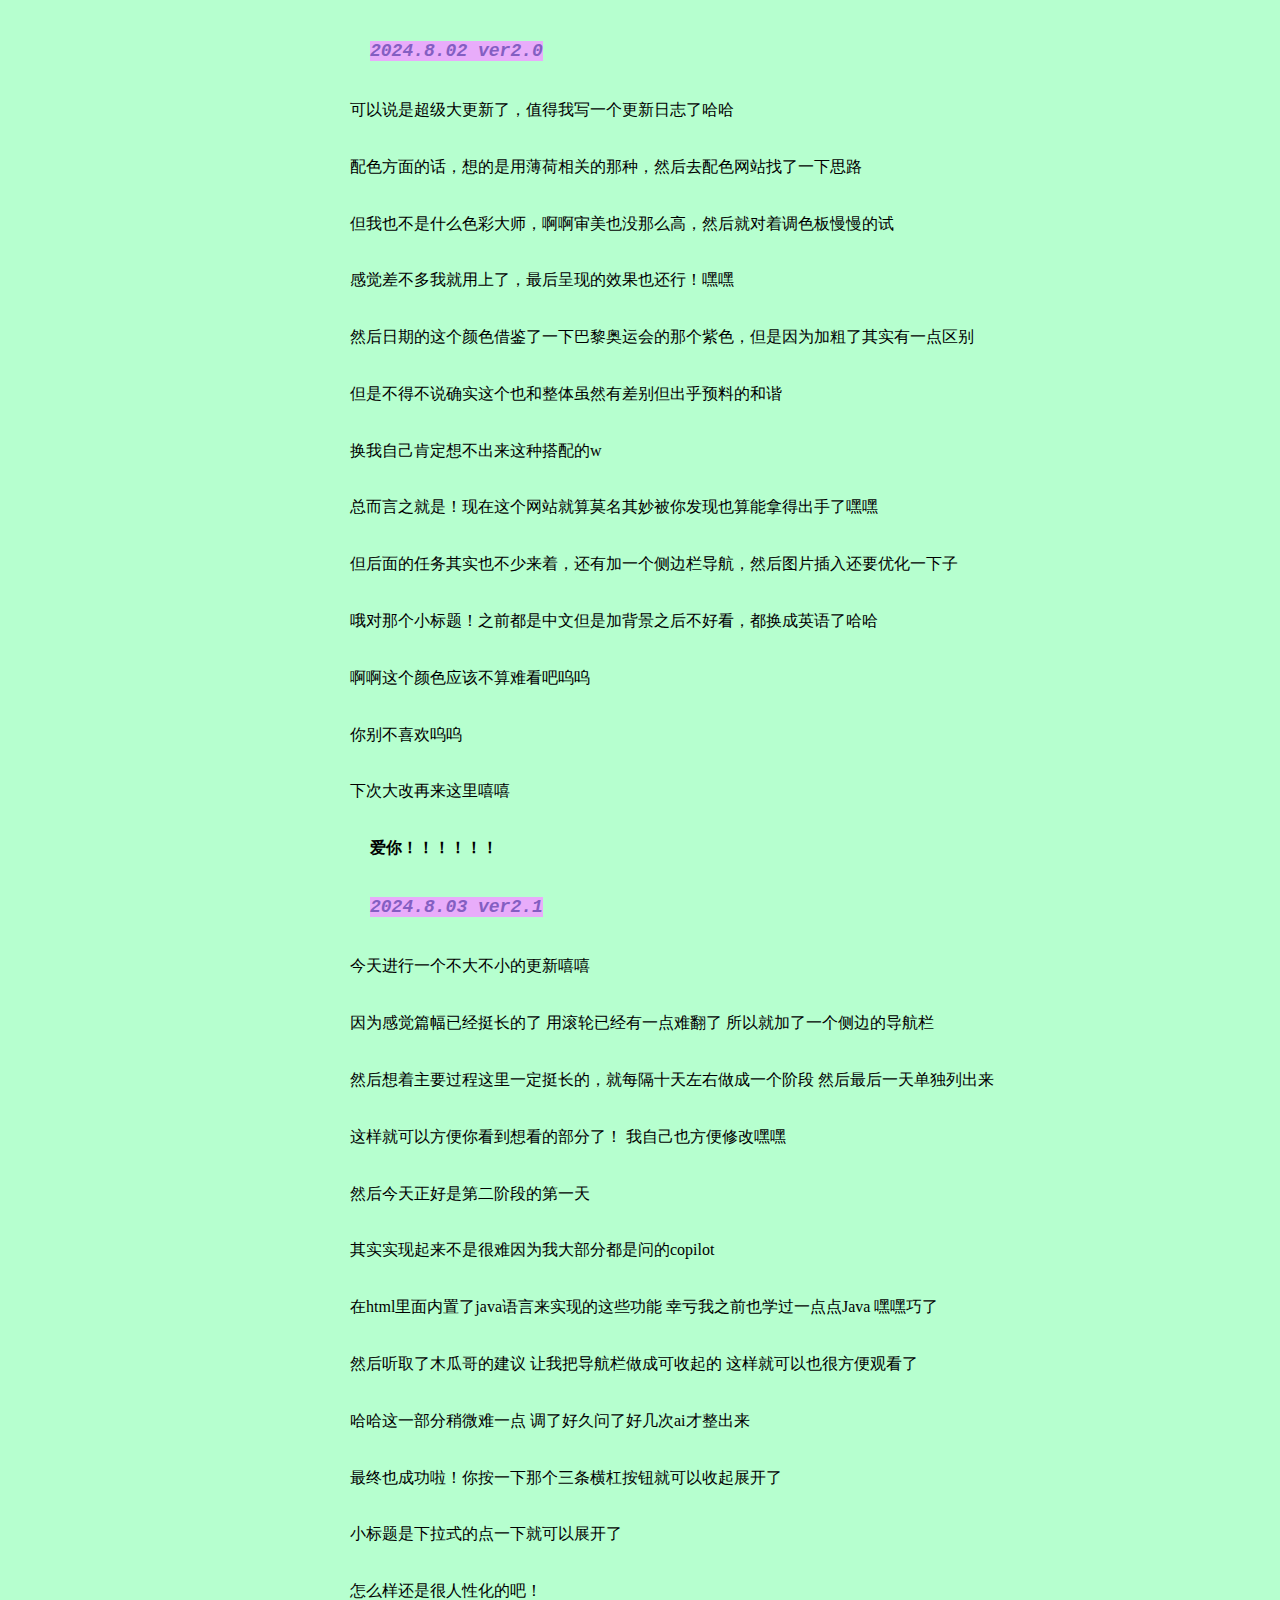
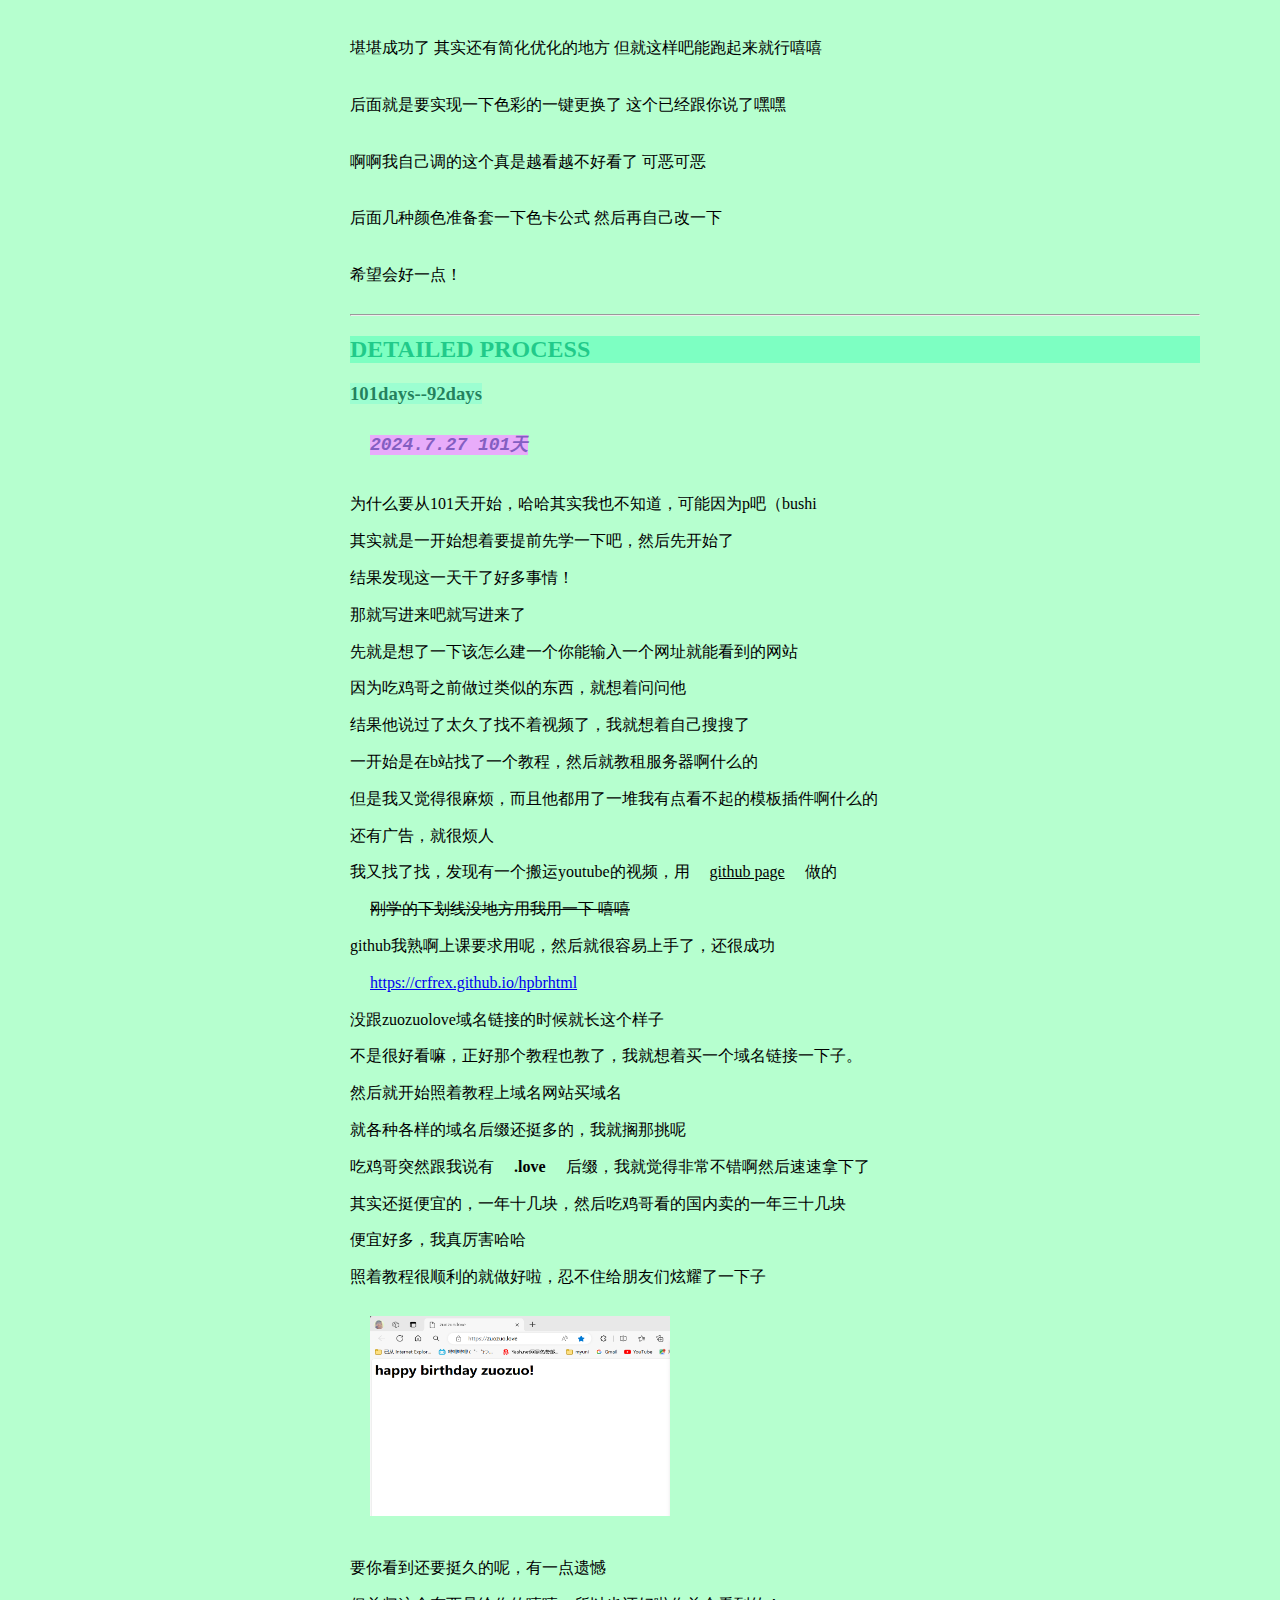
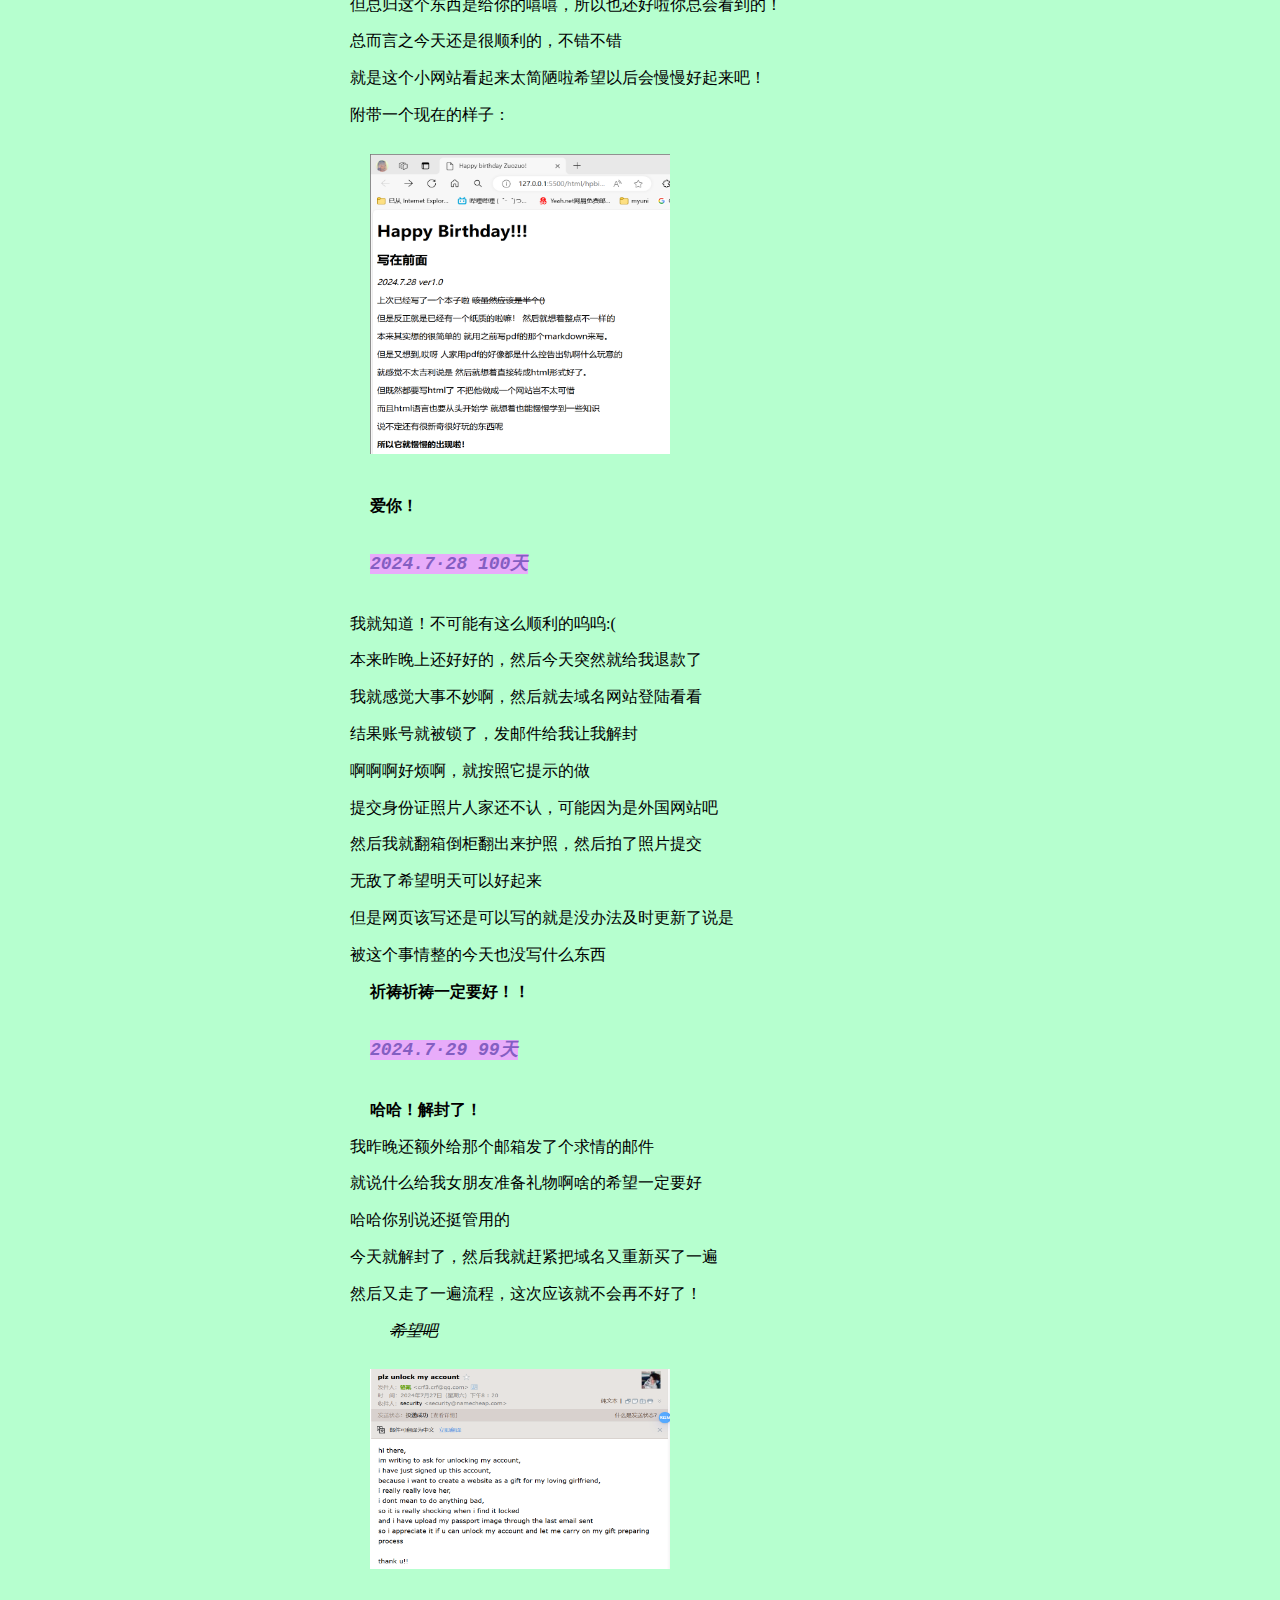
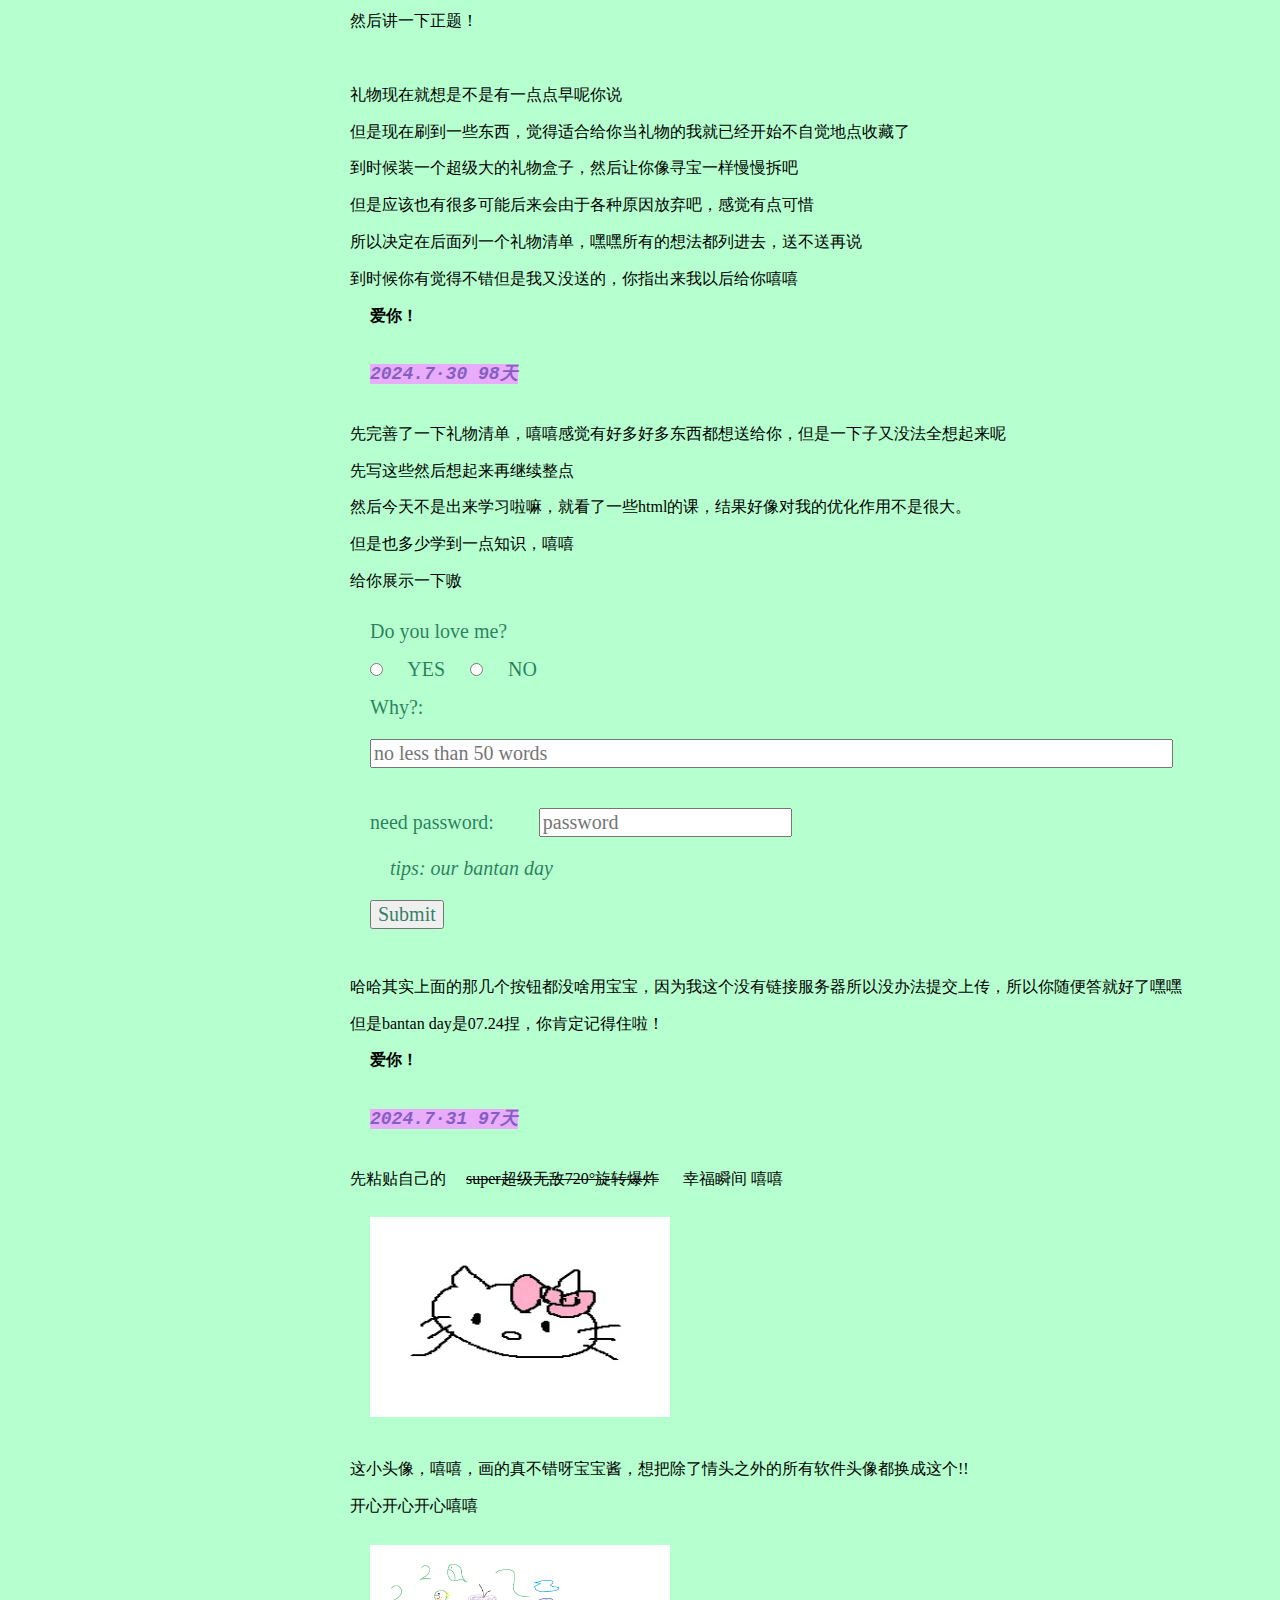
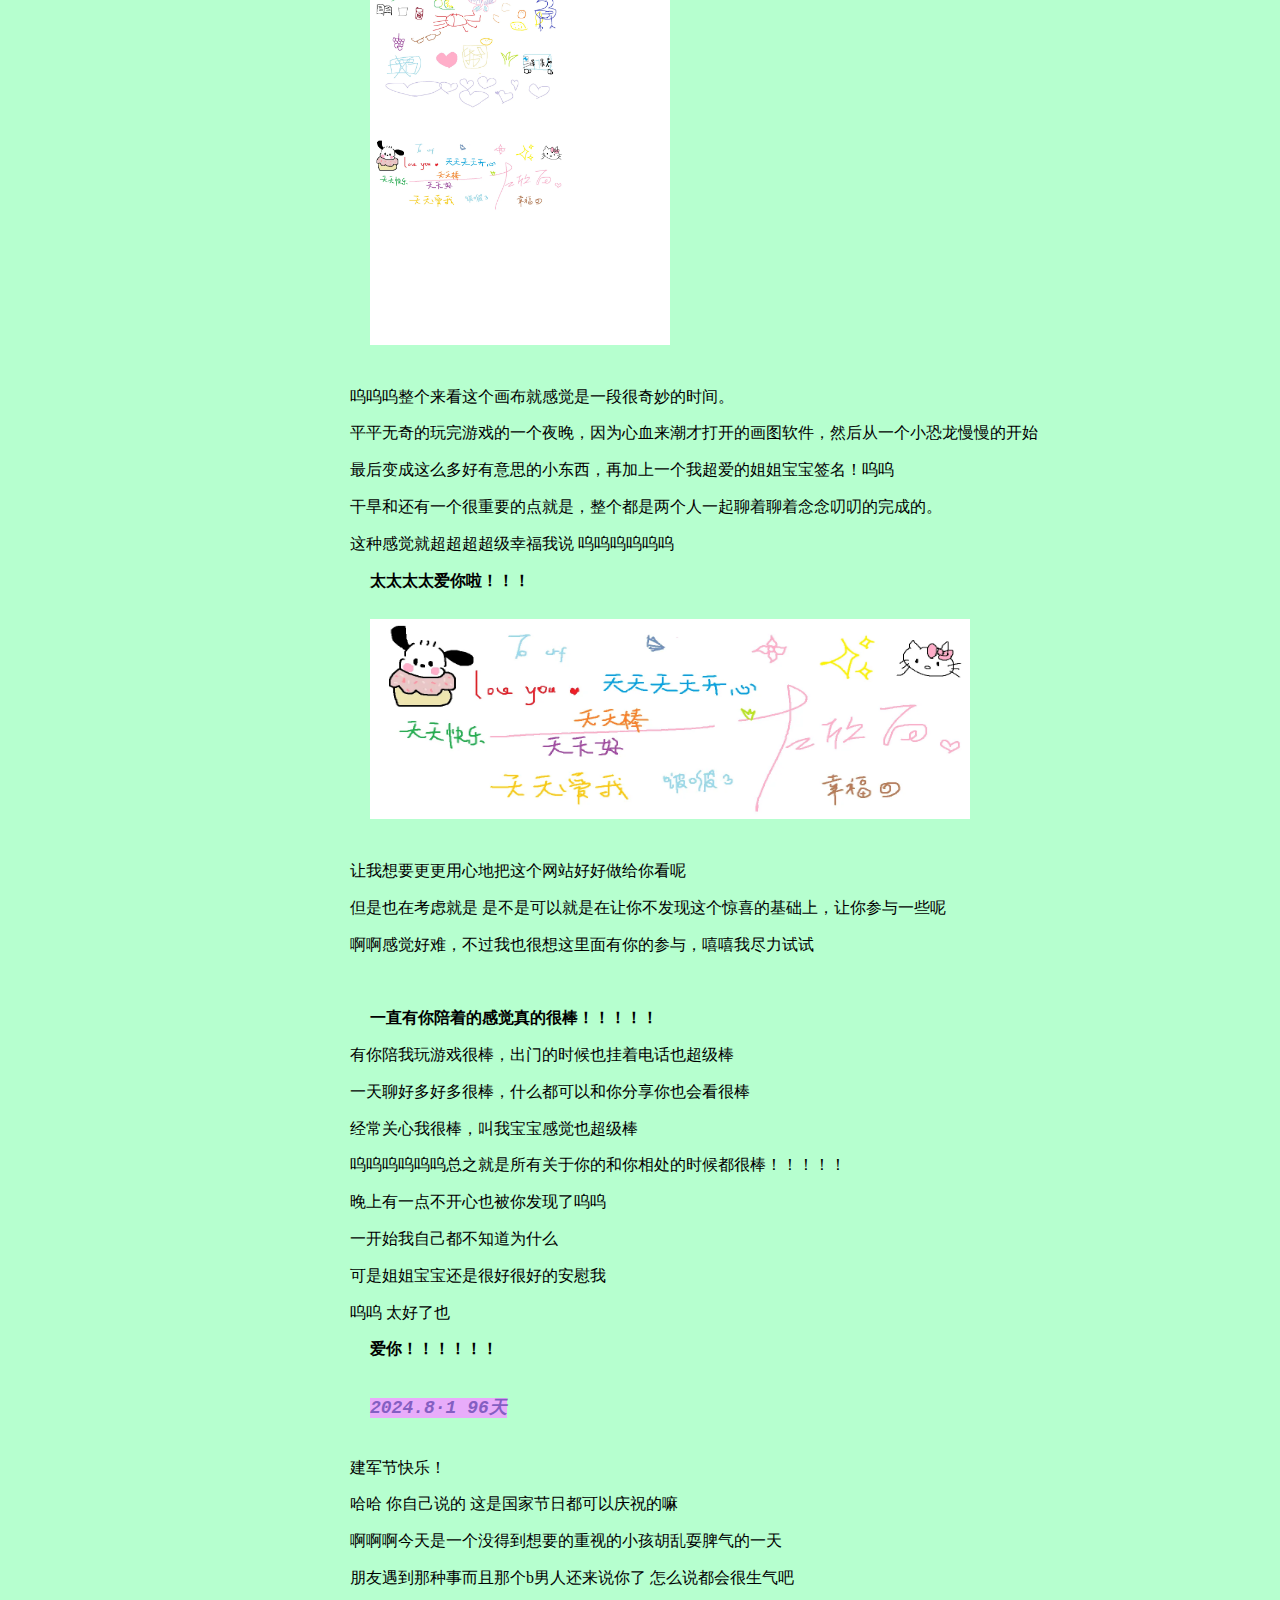
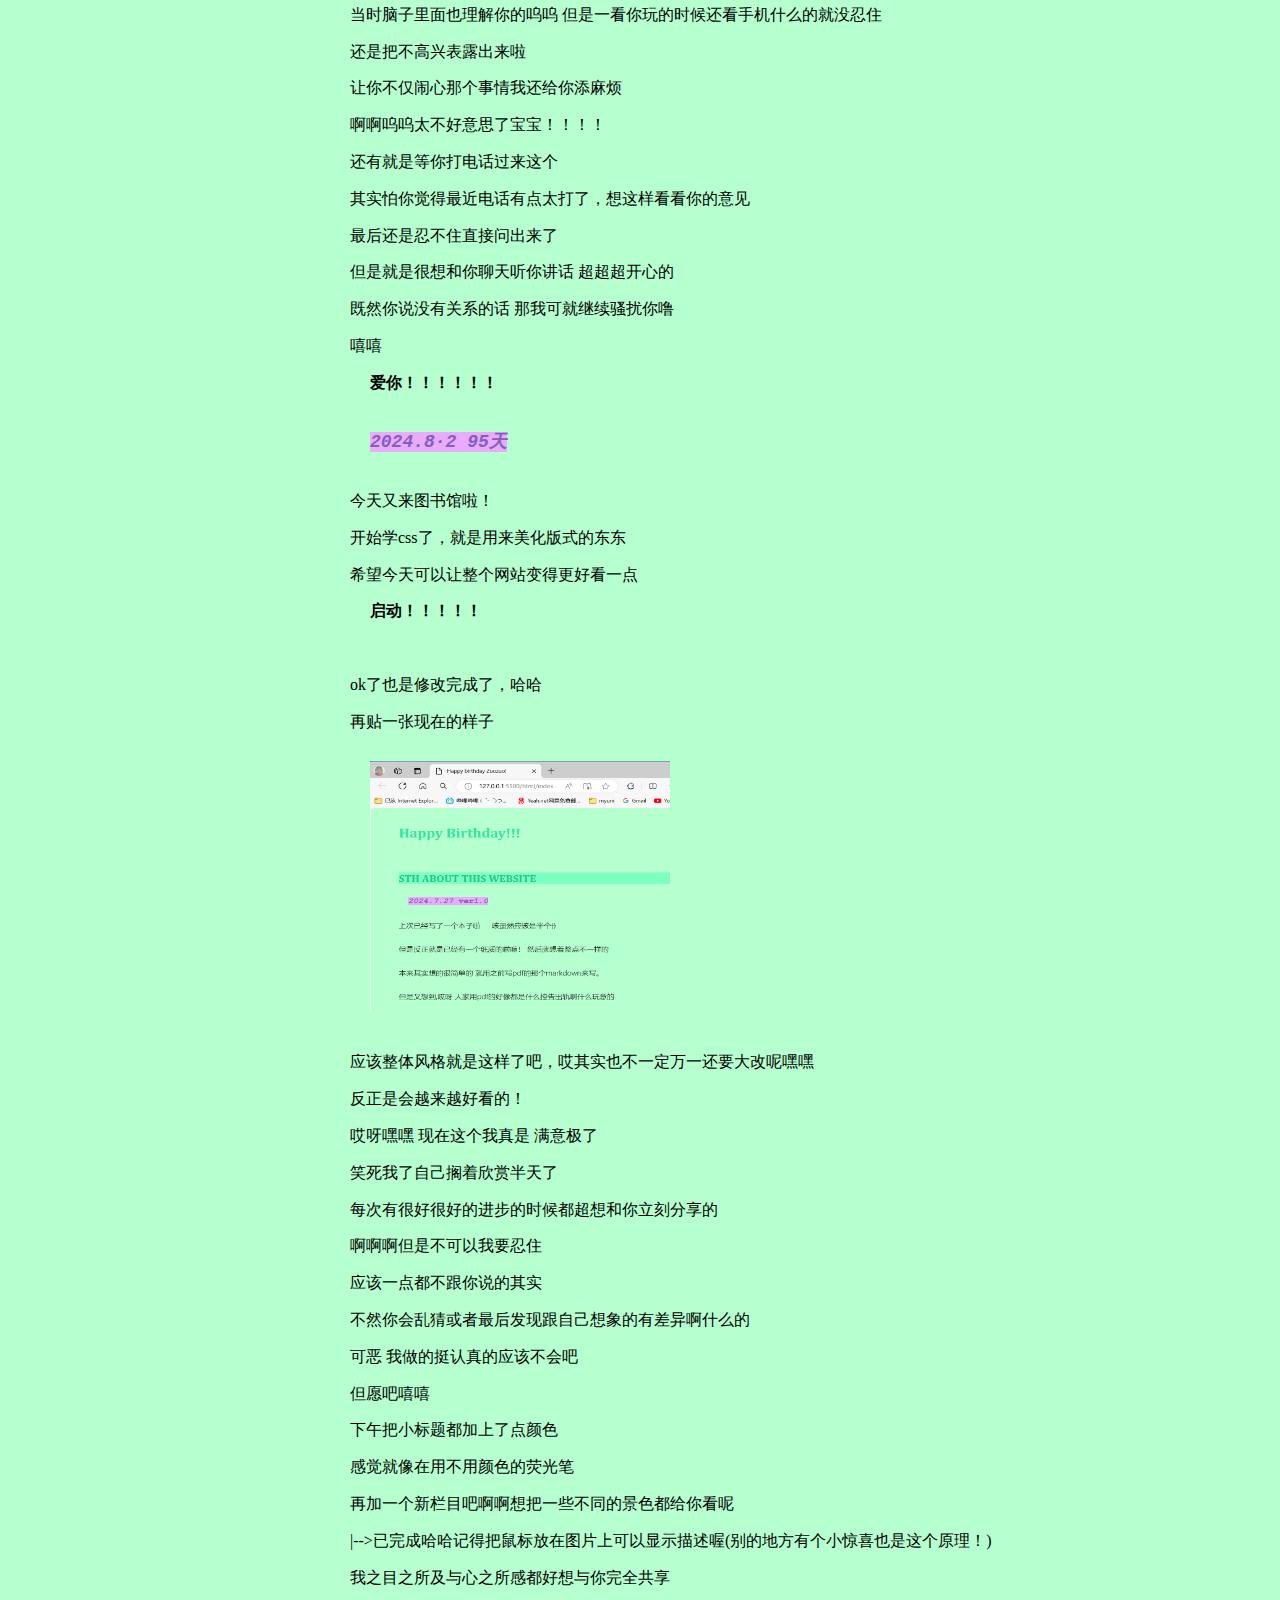
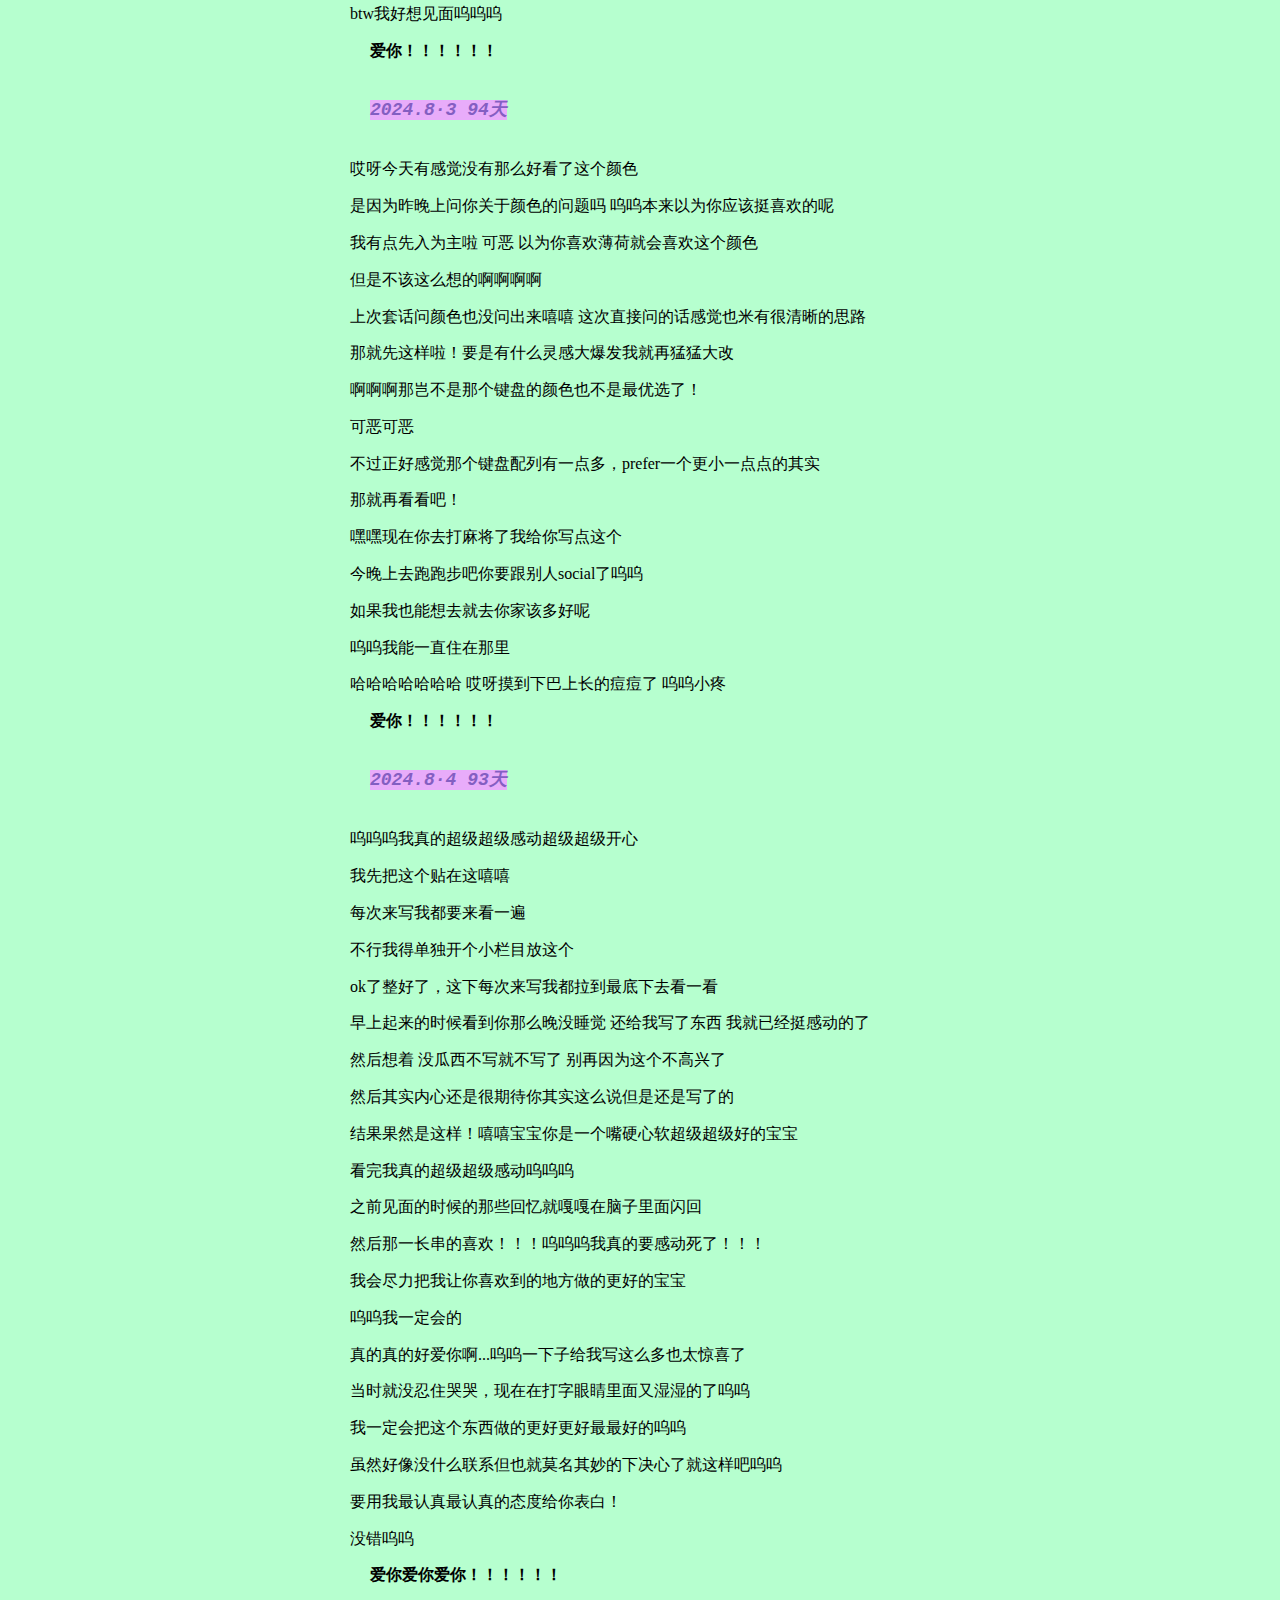
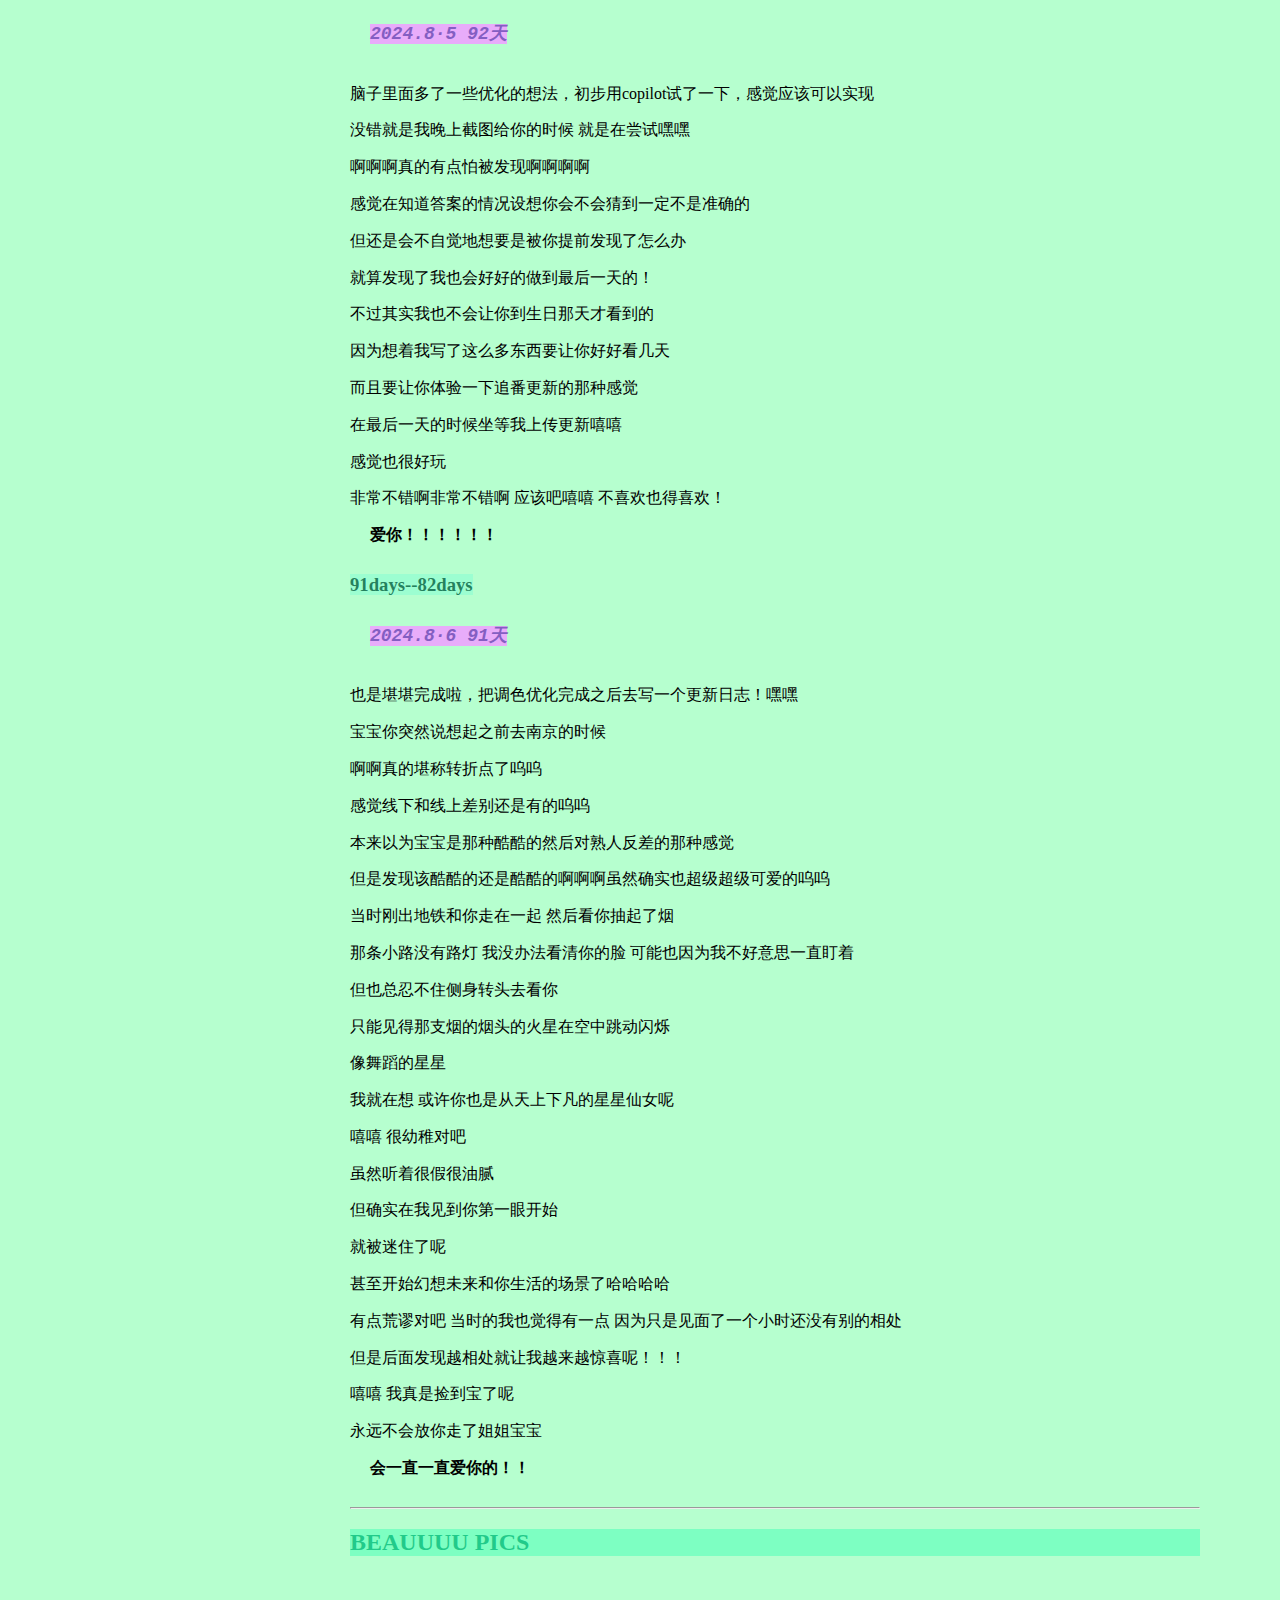
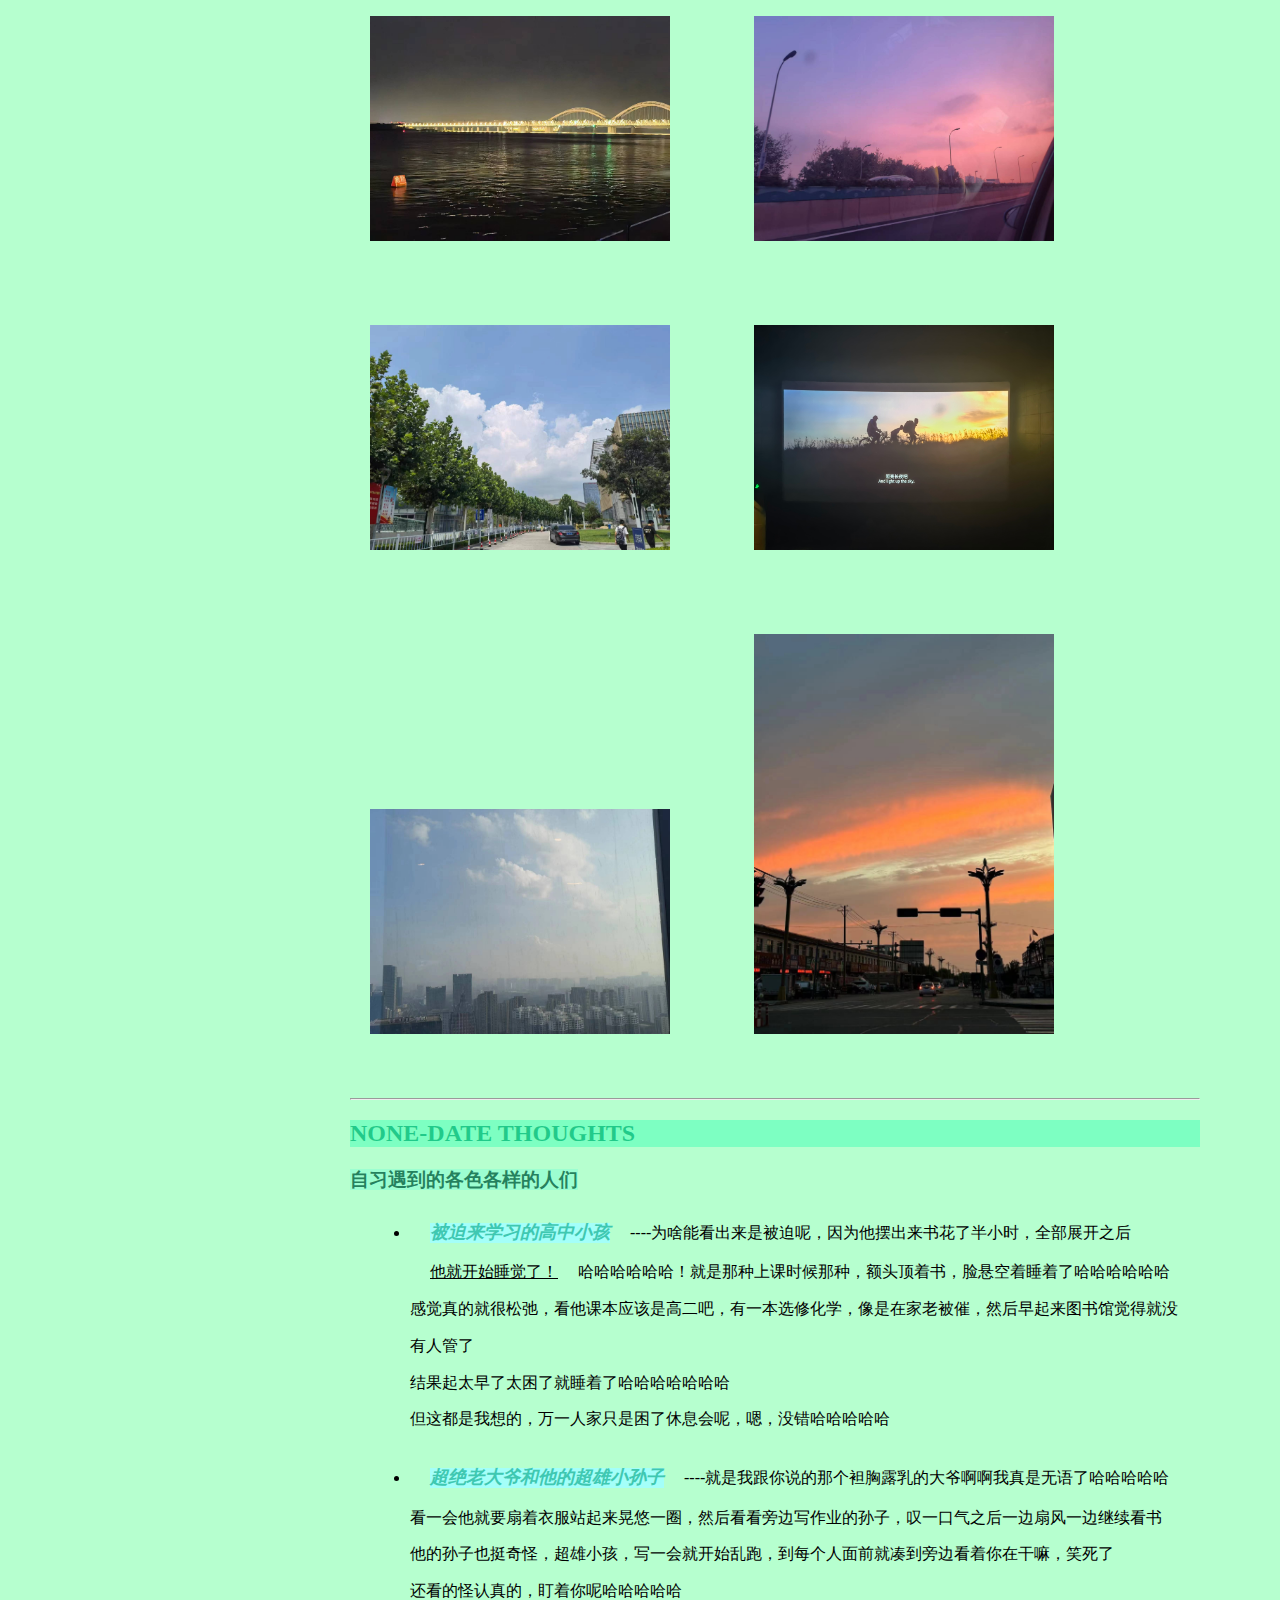
==== commit 9697d1a1: "Add files via upload" ====
--- a/index.html
+++ b/index.html
@@ -7,395 +7,653 @@
     <link rel="stylesheet" href="./css/stylee.css">
 </head>
 <body>
-    <h1>
-        Happy Birthday!!!
-    </h1>
-    <p id="hide">
-        crf超级超级爱zxy！！！
-    </p>
+    <div class="sidenav" id="sidenav">
+        <a href="#section1">STH ABOUT THIS WEBSITE</a>
+        <button class="dropdown-btn">DETAILED PROCESS</button>
+        <div class="dropdown-container">
+            <a href="#subsection1">101days--92days</a>
+            <a href="#subsection2">91days--82days</a>
+            <a href="#subsection3">81days--72days</a>
+            <a href="#subsection4">71days--62days</a>
+            <a href="#subsection5">61days--52days</a>
+            <a href="#subsection6">51days--42days</a>
+            <a href="#subsection7">41days--32days</a>
+            <a href="#subsection8">31days--22days</a>
+            <a href="#subsection9">21days--12days</a>
+            <a href="#subsection10">11days--2days</a>
+            <a href="#subsection11">the last day!!!</a>
+        </div>
+        <a href="#section3">BEAUUUU PICS</a>
+        <a href="#section4">NONE-DATE THOUGHTS</a>
+        <a href="#section5">Gift Lists</a>
+        <a href="#section6">DARLING SAID-TO-ME</a>
+    </div>
+    <div class="main" id="main">
+        <span class="toggle-btn" id="toggleBtn">&#9776;</span>
+        <h1>
+            Happy Birthday!!!
+        </h1>
+        <p id="hide">
+            crf超级超级爱zxy！！！
+        </p>
+        <hr>
+        <h2 id="section1">
+            STH ABOUT THIS WEBSITE
+        </h2>
+        <p class="date">
+            <i class="datee">
+                2024.7.27 ver1.0
+            </i>
+        </p>
+        <p>上次已经写了一个本子啦 <s>咳虽然应该是半个()</s></p>
+        <p>但是反正就是已经有一个纸质的啦嘛！ 然后就想着整点不一样的</p>
+        <p>而且还想着趁着这个机会好好的认真的向你表白嘛！！！</p>
+        <p>所以一定要跟之前不一样的</p>
+        <p>本来其实想的很简单的 就用之前写pdf的那个markdown来写。</p>
+        <p>但是又想到,哎呀 人家用pdf的好像都是什么控告出轨啊什么玩意的</p>
+        <p>就感觉不太吉利说是 然后就想着直接转成html形式好了。</p>
+        <p>但既然都要写html了 不把他做成一个网站岂不太可惜</p>  
+        <p>而且html语言也要从头开始学 就想着也能慢慢学到一些知识</p>    
+        <p>说不定还有很新奇很好玩的东西呢</p>    
+        <p><b>所以它就慢慢的出现啦！</b></p>
+        <p>这个赛博本子就用来记录从离你生日还有100天到生日那天的一些想法</p> 
+        <p>大概就是看到什么想给你当礼物的东西就写下来</p> 
+        <p> 再写一点某些时刻突然产生的一些想法</p>
+        <p> 尽力学一点html把这个网站优化的好看一点</p>
+        <p> 总之会把自己所有的准备都记录下来！</p>
+        <p>希望不会过于唠叨，让你看着太麻烦</p>
+        <p>你能看到的时候应该要过生日了吧 嘿嘿</p>
+        <p><b> 生日快乐呀宝宝！</b></p>
+        <p> 愿你每天幸福快乐，无忧无虑</p>    
+        <p>遇到不顺心的事情，记得有我在</p>
+        <p>无论怎样我们都可以度过的！</p>
+        <p><b>我爱你！</b></p>
+    
+        <p class="date">
+            <i class="datee">
+                2024.8.02 ver2.0
+            </i>
+        </p>
+        <p>可以说是超级大更新了，值得我写一个更新日志了哈哈</p>
+        <p>配色方面的话，想的是用薄荷相关的那种，然后去配色网站找了一下思路</p>
+        <p>但我也不是什么色彩大师，啊啊审美也没那么高，然后就对着调色板慢慢的试</p>
+        <p>感觉差不多我就用上了，最后呈现的效果也还行！嘿嘿</p>
+        <p>然后日期的这个颜色借鉴了一下巴黎奥运会的那个紫色，但是因为加粗了其实有一点区别</p>
+        <p>但是不得不说确实这个也和整体虽然有差别但出乎预料的和谐</p>
+        <p>换我自己肯定想不出来这种搭配的w</p>
+        <p>总而言之就是！现在这个网站就算莫名其妙被你发现也算能拿得出手了嘿嘿</p>
+        <p>但后面的任务其实也不少来着，还有加一个侧边栏导航，然后图片插入还要优化一下子</p>
+        <p>哦对那个小标题！之前都是中文但是加背景之后不好看，都换成英语了哈哈</p>
+        <p>啊啊这个颜色应该不算难看吧呜呜</p>
+        <p>你别不喜欢呜呜</p>
+        <p>下次大改再来这里嘻嘻</p>
+        <p><b>爱你！！！！！！</b></p>
+        
+        <p class="date">
+            <i class="datee">
+                2024.8.03 ver2.1
+            </i>
+        </p>
+
+        <p>今天进行一个不大不小的更新嘻嘻</p>
+        <p>因为感觉篇幅已经挺长的了 用滚轮已经有一点难翻了 所以就加了一个侧边的导航栏</p>
+        <p>然后想着主要过程这里一定挺长的，就每隔十天左右做成一个阶段 然后最后一天单独列出来</p>
+        <p>这样就可以方便你看到想看的部分了！ 我自己也方便修改嘿嘿</p>
+        <p>然后今天正好是第二阶段的第一天</p>
+        <p>其实实现起来不是很难因为我大部分都是问的copilot </p>
+        <p>在html里面内置了java语言来实现的这些功能 幸亏我之前也学过一点点Java 嘿嘿巧了</p>
+        <p>然后听取了木瓜哥的建议 让我把导航栏做成可收起的 这样就可以也很方便观看了</p>
+        <p>哈哈这一部分稍微难一点 调了好久问了好几次ai才整出来</p>
+        <p>最终也成功啦！你按一下那个三条横杠按钮就可以收起展开了</p>
+        <p>小标题是下拉式的点一下就可以展开了</p>
+        <p>怎么样还是很人性化的吧！</p>
+        <p>堪堪成功了 其实还有简化优化的地方 但就这样吧能跑起来就行嘻嘻</p>
+        <p>后面就是要实现一下色彩的一键更换了 这个已经跟你说了嘿嘿</p>
+        <p>啊啊我自己调的这个真是越看越不好看了 可恶可恶</p>
+        <p>后面几种颜色准备套一下色卡公式 然后再自己改一下</p>
+        <p>希望会好一点！</p>
     <hr>
-    <h2>
-        STH ABOUT THIS WEBSITE
+    <h2 id="section2">
+        DETAILED PROCESS
     </h2>
-    <p class="date">
-        <i class="datee">
-            2024.7.27 ver1.0
-        </i>
-    </p>
-    <p>上次已经写了一个本子啦 <s>咳虽然应该是半个()</s></p>
-    <p>但是反正就是已经有一个纸质的啦嘛！ 然后就想着整点不一样的</p>
-    <p>本来其实想的很简单的 就用之前写pdf的那个markdown来写。</p>
-    <p>但是又想到,哎呀 人家用pdf的好像都是什么控告出轨啊什么玩意的</p>
-    <p>就感觉不太吉利说是 然后就想着直接转成html形式好了。</p>
-    <p>但既然都要写html了 不把他做成一个网站岂不太可惜</p>  
-    <p>而且html语言也要从头开始学 就想着也能慢慢学到一些知识</p>    
-    <p>说不定还有很新奇很好玩的东西呢</p>    
-    <p><b>所以它就慢慢的出现啦！</b></p>
-    <p>这个赛博本子就用来记录从离你生日还有100天到生日那天的一些想法</p> 
-    <p>大概就是看到什么想给你当礼物的东西就写下来</p> 
-    <p> 再写一点某些时刻突然产生的一些想法</p>
-    <p> 尽力学一点html把这个网站优化的好看一点</p>
-    <p> 总之会把自己所有的准备都记录下来！</p>
-    <p>希望不会过于唠叨，让你看着太麻烦</p>
-    <p>你能看到的时候应该要过生日了吧 嘿嘿</p>
-    <p><b> 生日快乐呀宝宝！</b></p>
-    <p> 愿你每天幸福快乐，无忧无虑</p>    
-    <p>遇到不顺心的事情，记得有我在</p>
-    <p>无论怎样我们都可以度过的！</p>
-    <p><b>我爱你！</b></p>
-
-    <p class="date">
-        <i class="datee">
-            2024.8.02 ver2.0
-        </i>
-    </p>
-    <p>可以说是超级大更新了，值得我写一个更新日志了哈哈</p>
-    <p>配色方面的话，想的是用薄荷相关的那种，然后去配色网站找了一下思路</p>
-    <p>但我也不是什么色彩大师，啊啊审美也没那么高，然后就对着调色板慢慢的试</p>
-    <p>感觉差不多我就用上了，最后呈现的效果也还行！嘿嘿</p>
-    <p>然后日期的这个颜色借鉴了一下巴黎奥运会的那个紫色，但是因为加粗了其实有一点区别</p>
-    <p>但是不得不说确实这个也和整体虽然有差别但出乎预料的和谐</p>
-    <p>换我自己肯定想不出来这种搭配的w</p>
-    <p>总而言之就是！现在这个网站就算莫名其妙被你发现也算能拿得出手了嘿嘿</p>
-    <p>但后面的任务其实也不少来着，还有加一个侧边栏导航，然后图片插入还要优化一下子</p>
-    <p>哦对那个小标题！之前都是中文但是加背景之后不好看，都换成英语了哈哈</p>
-    <p>啊啊这个颜色应该不算难看吧呜呜</p>
-    <p>你别不喜欢呜呜</p>
-    <p>下次大改再来这里嘻嘻</p>
-    <p><b>爱你！！！！！！</b></p>
-
-<hr>
-<h2>
-    DETAILED PROCESS
-</h2>
-<p class="date">
-    <i class="datee">
-        2024.7.27 101天
-    </i>
-</p>
-<p>
-    为什么要从101天开始，哈哈其实我也不知道，可能因为p吧（bushi<br>
-    其实就是一开始想着要提前先学一下吧，然后先开始了<br>
-    结果发现这一天干了好多事情！<br>
-    那就写进来吧就写进来了<br>
-    先就是想了一下该怎么建一个你能输入一个网址就能看到的网站<br>
-    因为吃鸡哥之前做过类似的东西，就想着问问他<br>
-    结果他说过了太久了找不着视频了，我就想着自己搜搜了<br>
-    一开始是在b站找了一个教程，然后就教租服务器啊什么的<br>
-    但是我又觉得很麻烦，而且他都用了一堆我有点看不起的模板插件啊什么的<br>
-    还有广告，就很烦人<br>
-    我又找了找，发现有一个搬运youtube的视频，用<u>github page</u>做的<br>
-    <s>刚学的下划线没地方用我用一下 嘻嘻</s><br>
-    github我熟啊上课要求用呢，然后就很容易上手了，还很成功<br>
-    <a href="https://crfrex.github.io/hpbrhtml" target="_blank">https://crfrex.github.io/hpbrhtml</a><br>
-    没跟zuozuolove域名链接的时候就长这个样子<br>
-    不是很好看嘛，正好那个教程也教了，我就想着买一个域名链接一下子。<br>
-    然后就开始照着教程上域名网站买域名<br>
-    就各种各样的域名后缀还挺多的，我就搁那挑呢<br>
-    吃鸡哥突然跟我说有<b>.love</b>后缀，我就觉得非常不错啊然后速速拿下了<br>
-    其实还挺便宜的，一年十几块，然后吃鸡哥看的国内卖的一年三十几块<br>
-    便宜好多，我真厉害哈哈<br>
-    照着教程很顺利的就做好啦，忍不住给朋友们炫耀了一下子<br>
-    <img src="pages/101.1.png" alt="101.1" width="300" height="200"><br>
-    要你看到还要挺久的呢，有一点遗憾<br>
-    但总归这个东西是给你的嘻嘻，所以也还好啦你总会看到的！<br>
-    总而言之今天还是很顺利的，不错不错<br>
-    就是这个小网站看起来太简陋啦希望以后会慢慢好起来吧！<br>
-    附带一个现在的样子：<br>
-    <img src="pages/101.2.png" alt="101.2"width="300" height="300"><br>
-    <b>爱你！</b>
-</p>  
-
-<p class="date">
-    <i class="datee">
-        2024.7·28 100天
-    </i>
-</p>
-<p>
-    我就知道！不可能有这么顺利的呜呜:(<br>
-    本来昨晚上还好好的，然后今天突然就给我退款了<br>
-    我就感觉大事不妙啊，然后就去域名网站登陆看看<br>
-    结果账号就被锁了，发邮件给我让我解封<br>
-    啊啊啊好烦啊，就按照它提示的做<br>
-    提交身份证照片人家还不认，可能因为是外国网站吧<br>
-    然后我就翻箱倒柜翻出来护照，然后拍了照片提交<br>
-    无敌了希望明天可以好起来<br>
-    但是网页该写还是可以写的就是没办法及时更新了说是<br>
-    被这个事情整的今天也没写什么东西<br>
-    <b>祈祷祈祷一定要好！！</B>
-</p>
-
-<p class="date">
-    <i class="datee">
-        2024.7·29 99天
-    </i>
-</p>
-<p>
-    <b>哈哈！解封了！</b><br>
-    我昨晚还额外给那个邮箱发了个求情的邮件<br>
-    就说什么给我女朋友准备礼物啊啥的希望一定要好<br>
-    哈哈你别说还挺管用的<br>
-    今天就解封了，然后我就赶紧把域名又重新买了一遍<br>
-    然后又走了一遍流程，这次应该就不会再不好了！<br>
-    <i><s>希望吧</s></i><br>
-    <img src="pages/99.1.png" alt="99.1"width=300 height="200"><br>    
-    然后讲一下正题！<br><br>
-    礼物现在就想是不是有一点点早呢你说<br>
-    但是现在刷到一些东西，觉得适合给你当礼物的我就已经开始不自觉地点收藏了<br>
-    到时候装一个超级大的礼物盒子，然后让你像寻宝一样慢慢拆吧<br>
-    但是应该也有很多可能后来会由于各种原因放弃吧，感觉有点可惜<br>
-    所以决定在后面列一个礼物清单，嘿嘿所有的想法都列进去，送不送再说<br>
-    到时候你有觉得不错但是我又没送的，你指出来我以后给你嘻嘻<br>
-    <b>爱你！</b>
-</p>
-
-<p class="date">
-    <i class="datee">
-        2024.7·30 98天
-    </i>
-</p>
-<p>
-    先完善了一下礼物清单，嘻嘻感觉有好多好多东西都想送给你，但是一下子又没法全想起来呢<br>
-    先写这些然后想起来再继续整点<br>
-    然后今天不是出来学习啦嘛，就看了一些html的课，结果好像对我的优化作用不是很大。<br>
-    但是也多少学到一点知识，嘻嘻<br>
-    给你展示一下嗷<br>
-    <form action="#">
-    <label for="">Do you love me?</label><br>
-    <input type="radio" name="love"> YES
-    <input type="radio" name="love"> NO
-    <br>   
-    <label for="reason">Why?: </label>
-    <input type="text" id="reason" placeholder="no less than 50 words" id="why" size="70">
-    <label for="pass">need password: </label>
-    <input type="password" id="pass" placeholder="password" size="20"><br>
-    <label for=""><i>tips: our bantan day</i></label>
+    <h3 id="subsection1">101days--92days</h3>
+    <p class="date">
+        <i class="datee">
+            2024.7.27 101天
+        </i>
+    </p>
+    <p>
+        为什么要从101天开始，哈哈其实我也不知道，可能因为p吧（bushi<br>
+        其实就是一开始想着要提前先学一下吧，然后先开始了<br>
+        结果发现这一天干了好多事情！<br>
+        那就写进来吧就写进来了<br>
+        先就是想了一下该怎么建一个你能输入一个网址就能看到的网站<br>
+        因为吃鸡哥之前做过类似的东西，就想着问问他<br>
+        结果他说过了太久了找不着视频了，我就想着自己搜搜了<br>
+        一开始是在b站找了一个教程，然后就教租服务器啊什么的<br>
+        但是我又觉得很麻烦，而且他都用了一堆我有点看不起的模板插件啊什么的<br>
+        还有广告，就很烦人<br>
+        我又找了找，发现有一个搬运youtube的视频，用<u>github page</u>做的<br>
+        <s>刚学的下划线没地方用我用一下 嘻嘻</s><br>
+        github我熟啊上课要求用呢，然后就很容易上手了，还很成功<br>
+        <a href="https://crfrex.github.io/hpbrhtml" target="_blank">https://crfrex.github.io/hpbrhtml</a><br>
+        没跟zuozuolove域名链接的时候就长这个样子<br>
+        不是很好看嘛，正好那个教程也教了，我就想着买一个域名链接一下子。<br>
+        然后就开始照着教程上域名网站买域名<br>
+        就各种各样的域名后缀还挺多的，我就搁那挑呢<br>
+        吃鸡哥突然跟我说有<b>.love</b>后缀，我就觉得非常不错啊然后速速拿下了<br>
+        其实还挺便宜的，一年十几块，然后吃鸡哥看的国内卖的一年三十几块<br>
+        便宜好多，我真厉害哈哈<br>
+        照着教程很顺利的就做好啦，忍不住给朋友们炫耀了一下子<br>
+        <img src="pages/101.1.png" alt="101.1" width="300" height="200"><br>
+        要你看到还要挺久的呢，有一点遗憾<br>
+        但总归这个东西是给你的嘻嘻，所以也还好啦你总会看到的！<br>
+        总而言之今天还是很顺利的，不错不错<br>
+        就是这个小网站看起来太简陋啦希望以后会慢慢好起来吧！<br>
+        附带一个现在的样子：<br>
+        <img src="pages/101.2.png" alt="101.2"width="300" height="300"><br>
+        <b>爱你！</b>
+    </p>  
+    
+    <p class="date">
+        <i class="datee">
+            2024.7·28 100天
+        </i>
+    </p>
+    <p>
+        我就知道！不可能有这么顺利的呜呜:(<br>
+        本来昨晚上还好好的，然后今天突然就给我退款了<br>
+        我就感觉大事不妙啊，然后就去域名网站登陆看看<br>
+        结果账号就被锁了，发邮件给我让我解封<br>
+        啊啊啊好烦啊，就按照它提示的做<br>
+        提交身份证照片人家还不认，可能因为是外国网站吧<br>
+        然后我就翻箱倒柜翻出来护照，然后拍了照片提交<br>
+        无敌了希望明天可以好起来<br>
+        但是网页该写还是可以写的就是没办法及时更新了说是<br>
+        被这个事情整的今天也没写什么东西<br>
+        <b>祈祷祈祷一定要好！！</B>
+    </p>
+    
+    <p class="date">
+        <i class="datee">
+            2024.7·29 99天
+        </i>
+    </p>
+    <p>
+        <b>哈哈！解封了！</b><br>
+        我昨晚还额外给那个邮箱发了个求情的邮件<br>
+        就说什么给我女朋友准备礼物啊啥的希望一定要好<br>
+        哈哈你别说还挺管用的<br>
+        今天就解封了，然后我就赶紧把域名又重新买了一遍<br>
+        然后又走了一遍流程，这次应该就不会再不好了！<br>
+        <i><s>希望吧</s></i><br>
+        <img src="pages/99.1.png" alt="99.1"width=300 height="200"><br>    
+        然后讲一下正题！<br><br>
+        礼物现在就想是不是有一点点早呢你说<br>
+        但是现在刷到一些东西，觉得适合给你当礼物的我就已经开始不自觉地点收藏了<br>
+        到时候装一个超级大的礼物盒子，然后让你像寻宝一样慢慢拆吧<br>
+        但是应该也有很多可能后来会由于各种原因放弃吧，感觉有点可惜<br>
+        所以决定在后面列一个礼物清单，嘿嘿所有的想法都列进去，送不送再说<br>
+        到时候你有觉得不错但是我又没送的，你指出来我以后给你嘻嘻<br>
+        <b>爱你！</b>
+    </p>
+    
+    <p class="date">
+        <i class="datee">
+            2024.7·30 98天
+        </i>
+    </p>
+    <p>
+        先完善了一下礼物清单，嘻嘻感觉有好多好多东西都想送给你，但是一下子又没法全想起来呢<br>
+        先写这些然后想起来再继续整点<br>
+        然后今天不是出来学习啦嘛，就看了一些html的课，结果好像对我的优化作用不是很大。<br>
+        但是也多少学到一点知识，嘻嘻<br>
+        给你展示一下嗷<br>
+        <form action="#">
+        <label for="">Do you love me?</label><br>
+        <input type="radio" name="love"> YES
+        <input type="radio" name="love"> NO
+        <br>   
+        <label for="reason">Why?: </label>
+        <input type="text" id="reason" placeholder="no less than 50 words" id="why" size="70">
+        <label for="pass">need password: </label>
+        <input type="password" id="pass" placeholder="password" size="20"><br>
+        <label for=""><i>tips: our bantan day</i></label>
+        <br>
+        <input type="submit">
+        </form>
+    </p>
+    <p>
+        哈哈其实上面的那几个按钮都没啥用宝宝，因为我这个没有链接服务器所以没办法提交上传，所以你随便答就好了嘿嘿
+        <br>
+        但是bantan day是07.24捏，你肯定记得住啦！
+        <br>    
+        <b>爱你！</b>
+    </p>
+    
+    <p class="date">
+        <i class="datee">
+            2024.7·31 97天
+        </i>
+    </p>
+    <p>
+        先粘贴自己的<s>super超级无敌720°旋转爆炸</s> 幸福瞬间 嘻嘻<br>
+        <img src="pages/97.1.jpg" alt="97.1" width="300" height="200"><br>
+        这小头像，嘻嘻，画的真不错呀宝宝酱，想把除了情头之外的所有软件头像都换成这个!!<br>
+        开心开心开心嘻嘻<br>
+        <img src="pages/97.2.jpg" alt="97.2"width="300" height="400"><br>
+        呜呜呜整个来看这个画布就感觉是一段很奇妙的时间。<br>
+        平平无奇的玩完游戏的一个夜晚，因为心血来潮才打开的画图软件，然后从一个小恐龙慢慢的开始<br>
+        最后变成这么多好有意思的小东西，再加上一个我超爱的姐姐宝宝签名！呜呜<br>
+        干旱和还有一个很重要的点就是，整个都是两个人一起聊着聊着念念叨叨的完成的。<br>
+        这种感觉就超超超超级幸福我说 呜呜呜呜呜呜<br>
+        <b>太太太太爱你啦！！！</b><br>
+        <img src="pages/97.3.jpg" alt="97.3"width="600" height="200"><br>
+        让我想要更更用心地把这个网站好好做给你看呢<br>
+        但是也在考虑就是 是不是可以就是在让你不发现这个惊喜的基础上，让你参与一些呢<br>
+        啊啊感觉好难，不过我也很想这里面有你的参与，嘻嘻我尽力试试<br>
+        <br>
+        <b>一直有你陪着的感觉真的很棒！！！！！</b><br>
+        有你陪我玩游戏很棒，出门的时候也挂着电话也超级棒<br>
+        一天聊好多好多很棒，什么都可以和你分享你也会看很棒<br>
+        经常关心我很棒，叫我宝宝感觉也超级棒<br>
+        呜呜呜呜呜呜总之就是所有关于你的和你相处的时候都很棒！！！！！<br>
+        晚上有一点不开心也被你发现了呜呜<br>
+        一开始我自己都不知道为什么<br>
+        可是姐姐宝宝还是很好很好的安慰我<br>
+        呜呜 太好了也<br>
+        <b>爱你！！！！！！</b>
+    </p>
+    
+    <p class="date"> 
+        <i class="datee">
+            2024.8·1 96天
+        </i>
+    </p>
+    
+    <p>
+        建军节快乐！<br>
+        哈哈 你自己说的 这是国家节日都可以庆祝的嘛<br>
+        啊啊啊今天是一个没得到想要的重视的小孩胡乱耍脾气的一天<br>
+        朋友遇到那种事而且那个b男人还来说你了 怎么说都会很生气吧<br>
+        当时脑子里面也理解你的呜呜 但是一看你玩的时候还看手机什么的就没忍住<br>
+        还是把不高兴表露出来啦<br>
+        让你不仅闹心那个事情我还给你添麻烦<br>
+        啊啊呜呜太不好意思了宝宝！！！！<br>
+        还有就是等你打电话过来这个<br>
+        其实怕你觉得最近电话有点太打了，想这样看看你的意见<br>
+        最后还是忍不住直接问出来了<br>
+        但是就是很想和你聊天听你讲话 超超超开心的<br>
+        既然你说没有关系的话 那我可就继续骚扰你噜<br>
+        嘻嘻<br>
+        <b>爱你！！！！！！</b>
+    </p>
+    
+    <p class="date">
+        <i class="datee">
+            2024.8·2 95天
+        </i>
+    </p>
+    
+    <p>
+        今天又来图书馆啦！<br>
+        开始学css了，就是用来美化版式的东东<br>
+        希望今天可以让整个网站变得更好看一点<br>
+        <b>启动！！！！！</b><br>
+        <br>
+        ok了也是修改完成了，哈哈<br>
+        再贴一张现在的样子<br>
+        <img src="./pages/95.1.png" alt="95.1"width="300" height="250"><br>
+        应该整体风格就是这样了吧，哎其实也不一定万一还要大改呢嘿嘿<br>
+        反正是会越来越好看的！<br>
+        哎呀嘿嘿 现在这个我真是 满意极了<br>
+        笑死我了自己搁着欣赏半天了<br>
+        每次有很好很好的进步的时候都超想和你立刻分享的<br>
+        啊啊啊但是不可以我要忍住<br>
+        应该一点都不跟你说的其实<br>
+        不然你会乱猜或者最后发现跟自己想象的有差异啊什么的<br>
+        可恶 我做的挺认真的应该不会吧<br>
+        但愿吧嘻嘻<br>
+        下午把小标题都加上了点颜色<br>
+        感觉就像在用不用颜色的荧光笔<br>
+        再加一个新栏目吧啊啊想把一些不同的景色都给你看呢<br>
+        |-->已完成哈哈记得把鼠标放在图片上可以显示描述喔(别的地方有个小惊喜也是这个原理！)<br>
+        我之目之所及与心之所感都好想与你完全共享<br>
+        btw我好想见面呜呜呜<br>
+        <b>爱你！！！！！！</b>
+    </p>
+    
+    <p class="date">
+        <i class="datee">
+            2024.8·3 94天
+        </i>
+    </p>
+    <p>
+        哎呀今天有感觉没有那么好看了这个颜色<br>
+        是因为昨晚上问你关于颜色的问题吗 呜呜本来以为你应该挺喜欢的呢<br>
+        我有点先入为主啦 可恶 以为你喜欢薄荷就会喜欢这个颜色<br>
+        但是不该这么想的啊啊啊啊<br>
+        上次套话问颜色也没问出来嘻嘻 这次直接问的话感觉也米有很清晰的思路<br>
+        那就先这样啦！要是有什么灵感大爆发我就再猛猛大改<br>
+        啊啊啊那岂不是那个键盘的颜色也不是最优选了！<br>
+        可恶可恶<br>
+        不过正好感觉那个键盘配列有一点多，prefer一个更小一点点的其实<br>
+        那就再看看吧！<br>
+        嘿嘿现在你去打麻将了我给你写点这个<br>
+        今晚上去跑跑步吧你要跟别人social了呜呜<br>
+        如果我也能想去就去你家该多好呢<br>
+        呜呜我能一直住在那里<br>
+        哈哈哈哈哈哈哈 哎呀摸到下巴上长的痘痘了 呜呜小疼<br>
+        <b>爱你！！！！！！</b>
+    </p>
+    
+    <p class="date">
+        <i class="datee">
+            2024.8·4 93天
+        </i>
+    </p>
+    
+    <p>
+        呜呜呜我真的超级超级感动超级超级开心<br>
+        我先把这个贴在这嘻嘻<br>
+        每次来写我都要来看一遍<br>
+        不行我得单独开个小栏目放这个<br>
+        ok了整好了，这下每次来写我都拉到最底下去看一看<br>
+        早上起来的时候看到你那么晚没睡觉 还给我写了东西 我就已经挺感动的了<br>
+        然后想着 没瓜西不写就不写了 别再因为这个不高兴了<br>
+        然后其实内心还是很期待你其实这么说但是还是写了的<br>
+        结果果然是这样！嘻嘻宝宝你是一个嘴硬心软超级超级好的宝宝<br>
+        看完我真的超级超级感动呜呜呜<br>
+        之前见面的时候的那些回忆就嘎嘎在脑子里面闪回<br>
+        然后那一长串的喜欢！！！呜呜呜我真的要感动死了！！！<br>
+        我会尽力把我让你喜欢到的地方做的更好的宝宝<br>
+        呜呜我一定会的<br>
+        真的真的好爱你啊...呜呜一下子给我写这么多也太惊喜了<br>
+        当时就没忍住哭哭，现在在打字眼睛里面又湿湿的了呜呜<br>
+        我一定会把这个东西做的更好更好最最好的呜呜<br>
+        虽然好像没什么联系但也就莫名其妙的下决心了就这样吧呜呜<br>
+        要用我最认真最认真的态度给你表白！<br>
+        没错呜呜<br>
+        <b>爱你爱你爱你！！！！！！</b>
+    </p>
+
+    <p class="date">
+        <i class="datee">
+            2024.8·5 92天
+        </i>
+    </p>
+
+    <p>
+        脑子里面多了一些优化的想法，初步用copilot试了一下，感觉应该可以实现<br>
+        没错就是我晚上截图给你的时候 就是在尝试嘿嘿<br>
+        啊啊啊真的有点怕被发现啊啊啊啊<br>
+        感觉在知道答案的情况设想你会不会猜到一定不是准确的<br>
+        但还是会不自觉地想要是被你提前发现了怎么办<br>
+        就算发现了我也会好好的做到最后一天的！<br>
+        不过其实我也不会让你到生日那天才看到的<br>
+        因为想着我写了这么多东西要让你好好看几天<br>
+        而且要让你体验一下追番更新的那种感觉<br>
+        在最后一天的时候坐等我上传更新嘻嘻<br>
+        感觉也很好玩<br>
+        非常不错啊非常不错啊 应该吧嘻嘻 不喜欢也得喜欢！<br>
+        <b>爱你！！！！！！</b>    
+    </p>
+    
+    <h3 id="subsection2">91days--82days</h3>
+
+    <p class="date">
+        <i class="datee">
+            2024.8·6 91天
+        </i>
+    </p>
+
+    <p>
+        也是堪堪完成啦，把调色优化完成之后去写一个更新日志！嘿嘿<br>
+        宝宝你突然说想起之前去南京的时候<br>
+        啊啊真的堪称转折点了呜呜<br>
+        感觉线下和线上差别还是有的呜呜<br>
+        本来以为宝宝是那种酷酷的然后对熟人反差的那种感觉<br>
+        但是发现该酷酷的还是酷酷的啊啊啊虽然确实也超级超级可爱的呜呜<br>
+        当时刚出地铁和你走在一起 然后看你抽起了烟<br>
+        那条小路没有路灯 我没办法看清你的脸 可能也因为我不好意思一直盯着<br>
+        但也总忍不住侧身转头去看你 <br>
+        只能见得那支烟的烟头的火星在空中跳动闪烁<br>
+        像舞蹈的星星<br>
+        我就在想 或许你也是从天上下凡的星星仙女呢<br>
+        嘻嘻 很幼稚对吧<br>
+        虽然听着很假很油腻<br>
+        但确实在我见到你第一眼开始<br>
+        就被迷住了呢<br>
+        甚至开始幻想未来和你生活的场景了哈哈哈哈<br>
+        有点荒谬对吧 当时的我也觉得有一点 因为只是见面了一个小时还没有别的相处<br>
+        但是后面发现越相处就让我越来越惊喜呢！！！<br>
+        嘻嘻 我真是捡到宝了呢<br>
+        永远不会放你走了姐姐宝宝<br>
+        <b>会一直一直爱你的！！</b>
+    </p>
+    <hr>
+    <h2 id="section3">BEAUUUU PICS</h2>
+    
+    <DIV class="image-container">
+        <img src="./pages/PIC.1.jpg" alt="PIC.1" width="300">
+        <div class="description">
+            绝对是我的Life Pic之一了 宝宝的侧脸会印在我脑子里面一辈子呜呜
+        </div>
+    </DIV>
+    
+    <div class="image-container">
+        <img src="./pages/PIC.2.jpg" alt="PIC.2" width="300">
+        <div class="description">
+            第一次发现出租车玻璃的这个滤镜这么好看哈哈哈哈哈
+        </div>
+    </div>
+    
+    
+    <div class="image-container">
+        <img src="./pages/PIC.3.jpg" alt="PIC.3" width="300">
+        <div class="description">
+            感觉旁边这一列延伸的树很有纵深感！然后云也好看诶嘿嘿 有点触手可得的感觉了。
+        </div>
+    </div>
+    
+    <div class="image-container">
+        <img src="./pages/PIC.4.jpg" alt="PIC.3" width="300">
+        <div class="description">
+            看完电影之后感觉这一幕很有感觉呢，他们三个体验过未来却又忠于现在。希望我的过去和未来都一直有你呢！
+        </div>
+    </div>
+    
+    <div class="image-container">
+        <img src="./pages/PIC.5.jpg" alt="PIC.3" width="300">
+        <div class="description">
+            在高楼上看的感觉就是不一样呢！何况还拿着茶杯哈哈哈，也想和你去很高很高的地方眺望城市或田野
+        </div>
+    </div>
+    
+    <div class="image-container">
+        <img src="./pages/PIC.6.jpg" alt="PIC.3" width="300">
+        <div class="description">
+            宝宝拍的！好看嘿嘿 像躺在奶油里面的一瓣橘子
+        </div>
+    </div>
+    
+    
+    
+    
+    
+    
+    
+    
+    
+    
+    
+    
+    <hr>
+    <h2 id="section4">NONE-DATE THOUGHTS</h2>
+    <h3>
+        自习遇到的各色各样的人们
+    </h3>
+    <ul >
+        <li class="man">
+            <i>被迫来学习的高中小孩</i>----为啥能看出来是被迫呢，因为他摆出来书花了半小时，全部展开之后<br>
+            <u>他就开始睡觉了！</u>哈哈哈哈哈哈！就是那种上课时候那种，额头顶着书，脸悬空着睡着了哈哈哈哈哈哈<br>
+            感觉真的就很松弛，看他课本应该是高二吧，有一本选修化学，像是在家老被催，然后早起来图书馆觉得就没有人管了<br>
+            结果起太早了太困了就睡着了哈哈哈哈哈哈哈<br>
+            但这都是我想的，万一人家只是困了休息会呢，嗯，没错哈哈哈哈哈<br>
+        </li>
+        <li class="man">
+            <i>超绝老大爷和他的超雄小孙子</i>----就是我跟你说的那个袒胸露乳的大爷啊啊我真是无语了哈哈哈哈哈<br>
+            看一会他就要扇着衣服站起来晃悠一圈，然后看看旁边写作业的孙子，叹一口气之后一边扇风一边继续看书<br>
+            他的孙子也挺奇怪，超雄小孩，写一会就开始乱跑，到每个人面前就凑到旁边看着你在干嘛，笑死了<br>
+            还看的怪认真的，盯着你呢哈哈哈哈哈<br>
+            总归来说虽然说人家的自由，但还是有点介意的，因为算是打扰到别人了嘛，感觉不太好<br>
+        </li>
+        <li class="man">
+            <i>超级i人甩面小哥</i>----那个为了完成任务而无比坚毅的眼神，我真能记很久哈哈哈哈哈哈哈哈哈哈哈<br>
+            我看他盘子里面还有好几份面呢，演完之后低着头拿着音响就跑了，急匆匆的<br>
+            笑死了希望他不会被其他超级e人顾客给玩弄（bushi <br>
+        </li>
+        <li class="man">
+            <i>抓耳挠腮的另一个高中小孩哥</i>---- 感觉来的高中生还是不少啊，可能因为对面就是高中吧<br>
+            这小孩哥上来就嘎嘎快速拿书，我以为跟第一个说的那个差别很大 很不一般啊 结果拿出来之后他就刷手机刷了好久<br>
+            笑死我了 可能因为刚中午吧需要清醒一下<br>
+            然后对着一面作业一边写写画画一边抓耳挠腮<br>
+            虽然感觉我当时写作业也这样，但是看到他我还是有点想笑<br>
+            但这是图书馆！我憋住了！在这里笑一下吧哈哈哈哈哈哈哈哈哈哈哈<br>
+            原来大家都这样在作业旁边就开始库库演草了，也不管有没有地方整不整洁<br>
+            我还以为是小众做法呢 嘻嘻<br>
+        </li>
+    </ul>
     <br>
-    <input type="submit">
-    </form>
-</p>
-<p>
-    哈哈其实上面的那几个按钮都没啥用宝宝，因为我这个没有链接服务器所以没办法提交上传，所以你随便答就好了嘿嘿
+    <h3>想你的时候发点疯</h3>
+    <p>
+        啊啊啊啊呜呜呜呜呜呜世界上怎么会有姐姐宝宝这么温柔的人！！！！<br>
+        本来不想视频就是我的问题，你还一点都不生气，然后一点点的鼓励我，还疯狂夸夸<br>
+        呜呜呜呜真的要感动哭了你也太好了呜呜呜呜呜呜<br>
+        <b>好爱你！！！！！！</b>
+    </p>
     <br>
-    但是bantan day是07.24捏，你肯定记得住啦！
-    <br>    
-    <b>爱你！</b>
-</p>
-
-<p class="date">
-    <i class="datee">
-        2024.7·31 97天
-    </i>
-</p>
-<p>
-    先粘贴自己的<s>super超级无敌720°旋转爆炸</s> 幸福瞬间 嘻嘻<br>
-    <img src="pages/97.1.jpg" alt="97.1" width="300" height="200"><br>
-    这小头像，嘻嘻，画的真不错呀宝宝酱，想把除了情头之外的所有软件头像都换成这个!!<br>
-    开心开心开心嘻嘻<br>
-    <img src="pages/97.2.jpg" alt="97.2"width="300" height="400"><br>
-    呜呜呜整个来看这个画布就感觉是一段很奇妙的时间。<br>
-    平平无奇的玩完游戏的一个夜晚，因为心血来潮才打开的画图软件，然后从一个小恐龙慢慢的开始<br>
-    最后变成这么多好有意思的小东西，再加上一个我超爱的姐姐宝宝签名！呜呜<br>
-    干旱和还有一个很重要的点就是，整个都是两个人一起聊着聊着念念叨叨的完成的。<br>
-    这种感觉就超超超超级幸福我说 呜呜呜呜呜呜<br>
-    <b>太太太太爱你啦！！！</b><br>
-    <img src="pages/97.3.jpg" alt="97.3"width="600" height="200"><br>
-    让我想要更更用心地把这个网站好好做给你看呢<br>
-    但是也在考虑就是 是不是可以就是在让你不发现这个惊喜的基础上，让你参与一些呢<br>
-    啊啊感觉好难，不过我也很想这里面有你的参与，嘻嘻我尽力试试<br>
+    <p>
+        <b>我是这个世界上最幸福的小孩！！</b><br>
+        本来就要个签名，然后你就给我画了好多好多，呜呜呜<br>
+        不知道为什么啊就是感觉超级幸福呜呜呜呜呜呜<br>
+        如果还能贴贴的话应该更幸福一点呜呜<br>
+        好想见你呜呜呜
+    </p>
     <br>
-    <b>一直有你陪着的感觉真的很棒！！！！！</b><br>
-    有你陪我玩游戏很棒，出门的时候也挂着电话也超级棒<br>
-    一天聊好多好多很棒，什么都可以和你分享你也会看很棒<br>
-    经常关心我很棒，叫我宝宝感觉也超级棒<br>
-    呜呜呜呜呜呜总之就是所有关于你的和你相处的时候都很棒！！！！！<br>
-    晚上有一点不开心也被你发现了呜呜<br>
-    一开始我自己都不知道为什么<br>
-    可是姐姐宝宝还是很好很好的安慰我<br>
-    呜呜 太好了也<br>
-    <b>爱你！！！！！！</b>
-</p>
-
-<p class="date"> 
-    <i class="datee">
-        2024.8·1 96天
-    </i>
-</p>
-
-<p>
-    建军节快乐！<br>
-    哈哈 你自己说的 这是国家节日都可以庆祝的嘛<br>
-    啊啊啊今天是一个没得到想要的重视的小孩胡乱耍脾气的一天<br>
-    朋友遇到那种事而且那个b男人还来说你了 怎么说都会很生气吧<br>
-    当时脑子里面也理解你的呜呜 但是一看你玩的时候还看手机什么的就没忍住<br>
-    还是把不高兴表露出来啦<br>
-    让你不仅闹心那个事情我还给你添麻烦<br>
-    啊啊呜呜太不好意思了宝宝！！！！<br>
-    还有就是等你打电话过来这个<br>
-    其实怕你觉得最近电话有点太打了，想这样看看你的意见<br>
-    最后还是忍不住直接问出来了<br>
-    但是就是很想和你聊天听你讲话 超超超开心的<br>
-    既然你说没有关系的话 那我可就继续骚扰你噜<br>
-    嘻嘻<br>
-    <b>爱你！！！！！！</b>
-</p>
-
-<p class="date">
-    <i class="datee">
-        2024.8·2 95天
-    </i>
-</p>
-
-<p>
-    今天又来图书馆啦！<br>
-    开始学css了，就是用来美化版式的东东<br>
-    希望今天可以让整个网站变得更好看一点<br>
-    <b>启动！！！！！</b><br>
+    <p>
+        感觉最近打游戏好容易不开心啊啊啊啊啊啊 怎么回事呢可恶<br>
+        不会说话了可恶可恶啊<br>
+        还是因为把输赢看太重才会这样的 没错没错<br>
+        <b>笨蛋crf下次一定改正！！！！！</b><br>
+    </p>
     <br>
-    ok了也是修改完成了，哈哈<br>
-    再贴一张现在的样子<br>
-    <img src="./pages/95.1.png" alt="95.1"width="300" height="250"><br>
-    应该整体风格就是这样了吧，哎其实也不一定万一还要大改呢嘿嘿<br>
-    反正是会越来越好看的！<br>
-    哎呀嘿嘿 现在这个我真是 满意极了<br>
-    笑死我了自己搁着欣赏半天了<br>
-    每次有很好很好的进步的时候都超想和你立刻分享的<br>
-    啊啊啊但是不可以我要忍住<br>
-    应该一点都不跟你说的其实<br>
-    不然你会乱猜或者最后发现跟自己想象的有差异啊什么的<br>
-    可恶 我做的挺认真的应该不会吧<br>
-    但愿吧嘻嘻<br>
-    下午把小标题都加上了点颜色<br>
-    感觉就像在用不用颜色的荧光笔<br>
-    再加一个新栏目吧啊啊想把一些不同的景色都给你看呢<br>
-    |-->已完成哈哈记得把鼠标放在图片上可以显示描述喔(别的地方有个小惊喜也是这个原理！)<br>
-    我之目之所及与心之所感都好想与你完全共享<br>
-    btw我好想见面呜呜呜<br>
-    <b>爱你！！！！！！</b>
-</p>
-
-<hr>
-<h2>BEAUUUU PICS</h2>
-
-<DIV class="image-container">
-    <img src="./pages/PIC.1.jpg" alt="PIC.1" width="300">
-    <div class="description">
-        绝对是我的Life Pic之一了 宝宝的侧脸会印在我脑子里面一辈子呜呜
+    <p>
+        <b>呜呜呜呜呜呜呜呜呜呜呜</b><br>
+        虽然说自己开车回去不怕<br>
+        啊啊啊其实不想让你担心然后又怕你觉得我太胆小了才这么说的呜呜呜<br>
+        真的很吓人啊晚上开车<br>
+        本来就要担心旁边会不会突然冒出来人，因为是郊区嘛总会有那种村里不守规则的老头老太太<br>
+        然后他又没有路灯， 真的真的超级黑呜呜呜<br>
+        除了灯光照到的位置别的都是黑的<br>
+        有鬼冒出来怎么办啊呜呜呜<br>
+        其实早就不想看羽毛球比赛了也不好看<br>
+        就是想等到你打完了让你陪我<br>
+        结果爸爸妈妈一直催呢，没办法只好先走了<br>
+        你都不知道我音乐放的有多大呜呜呜<br>
+        整个路上都特别特别想你呜呜呜<br>
+        好在安全到家啦<br>
+        呜呜呜想起来还后怕呜呜呜<br>
+        太窝囊了呜呜呜<br>
+    </p>
+    <br>
+    <p>
+        他们说谈恋爱是要让两个人变得更开心而不是从不开心变得开心<br>
+        我觉得说的很对很对呢<br>
+        所以宝宝 我首先希望你不管有没有我都可以独立的非常开心<br>
+        虽然我有百分百的信心相信你一定能做到但我还是希望一下<br>
+        其次就是我会尽力做到让你有我之后会更加开心<br>
+        <b>一起幸福下去吧</b><br>    
+    </p>
+    <br>
+    <p><b>上海婶子的芋圆不好吃 珍珠好吃</b><br>
+        <b>茶百道的芋圆好吃</b><br>
+    </p>
+    <br>
+    
+    
+    
+    
+    
+    
+    
+    
+    <hr>
+    <h2 id="section5">Gift Lists</h2>
+    <p>P.S. 我这个编辑器有代码自动补全功能，然后我在这列礼物列表，他也给我自动补全呢<br>
+        他让我给你送一套helloKitty餐具，真无敌了笑死我了</p>
+    <ul>
+        <li class="gifts"><b>some化妆品</b>----那天临走的时候偷看到了你那个唇釉的色号，哈哈，maybe找人问问买个差不多颜色的嘻嘻<br></li>  
+        <li class="gifts"><b>Hello Kitty or什么别的你喜欢的卡通角色的u盘</b>----因为本来想着就在本地写吗得用东西装着，所以要买一个u盘。
+        但是现在到网上啦就不用了。但还是想着送一个，万一当老师呢装ppt用哈哈哈哈哈</li>
+        <li class="gifts"><b>键盘</b>---- <s>看中了那个达尔优的一个键盘，因为他有一个配色是薄荷曼波，非常不错啊非常不错，而且性价比也挺棒</s><br>
+        再议再议maybe换一个小配列的也很好看的键盘！</li>
+        <li class="gifts"><b>键帽</b>----我当时研究键盘的时候真的看到了好多好看的键帽！！当时也没人可以送这次我要挑一个好看的狠狠给你</li>
+        <li class="gifts"><b>鼠标</b>----这个跟上面差不多啦，也是我当时研究了好多东西，所以也想给你整一个嘻嘻<br> 
+        但当时是给自己选的时候研究的！不是要给别人送才研究的ww你别误会</li>
+        <li class="gifts"><b>鼠标垫</b>----这个是因为我看我妈买了好几个，哈哈还挺好看的都，我偷一个送给你嘿嘿</li>
+        <li class="gifts"><b>dy推的那个自己编的发圈</b>----总得来一点crf手作吧哈哈，这个算一小个，而且我看到有Hello Kitty诶</li>
+        <li class="gifts"><b>pingu小圆帽</b>----当时搜pingu贴纸的时候搜到的，pingu也很想你呢，用这个callback一下吧哈哈哈哈哈</li>
+        <li class="gifts"><b>蓝牙小音箱</b>----嘻嘻放炒菜小歌单用的（？</li>
+        <li class="gifts"><b>别的需要一些手工的小邓锡</b>----还没找到哈哈，过两天逛逛淘宝吧</li>
+        <li class="gifts"><b>一些我喜欢的书</b>----啊啊在这个书店自习不逛逛真是可惜啦，买一本菲茨杰拉德怎么样，我找找看<br>
+        <s>没找到，下次来再找吧</s></li>
+        <li class="gifts"><b>xiu打火机</b>----但是我不知道打火机平均价格啊啊，那个挺好看但是不到十块质量能行吗你说，我先买一个试试看要不 哈哈</li>
+        <li class="gifts"><b>玩具总动员周边</b>----maybe一些玩偶之类的，巴斯光年手办是不是也不错哈哈哈哈哈</li>
+        <li class="gifts"><b>真人改乐高小人</b>----刷视频刷到的可以根据照片定制呢，感觉很让人心动啊，照片我都想好了就用那个跟超级大狗狗合照那张，上次ps没用上这次总可以了吧哈哈！<br>
+        然后买来应该是让你自己拼的吧，感觉这也是个不错的过程，希望你到时候可以快点拼完哈哈</li>
+        <li class="gifts"><b>diy木簪</b>----看起来很不错啊 想起我小时候当小木工锯木头的时候了哈哈 不过应该不太一样 但是还是很想试试的嘻嘻</li>
+    </ul>
+    
+    <hr>
+    <h2 id="section6">DARLING SAID-TO-ME</h2>
+    
+    <p class="date">
+        <i class="datee">
+            2024.8·4 BANTAN 11 DAYS
+        </i>
+    </p>
+    <img src="./pages/93.1.jpg" alt="93.1" width="300"><br>
+    <img src="./pages/93.2.jpg" alt="93.2" width=300>
     </div>
-</DIV>
-
-<div class="image-container">
-    <img src="./pages/PIC.2.jpg" alt="PIC.2" width="300">
-    <div class="description">
-        第一次发现出租车玻璃的这个滤镜这么好看哈哈哈哈哈
-    </div>
-</div>
-
-
-<div class="image-container">
-    <img src="./pages/PIC.3.jpg" alt="PIC.3" width="300">
-    <div class="description">
-        感觉旁边这一列延伸的树很有纵深感！然后云也好看诶嘿嘿 有点触手可得的感觉了。
-    </div>
-</div>
-
-
-
-
-
-
-
-
-
-
-
-<hr>
-<h2>NONE-DATE THOUGHTS</h2>
-<h3>
-    自习遇到的各色各样的人们
-</h3>
-<ul >
-    <li class="man">
-        <i>被迫来学习的高中小孩</i>----为啥能看出来是被迫呢，因为他摆出来书花了半小时，全部展开之后<br>
-        <u>他就开始睡觉了！</u>哈哈哈哈哈哈！就是那种上课时候那种，额头顶着书，脸悬空着睡着了哈哈哈哈哈哈<br>
-        感觉真的就很松弛，看他课本应该是高二吧，有一本选修化学，像是在家老被催，然后早起来图书馆觉得就没有人管了<br>
-        结果起太早了太困了就睡着了哈哈哈哈哈哈哈<br>
-        但这都是我想的，万一人家只是困了休息会呢，嗯，没错哈哈哈哈哈<br>
-    </li>
-    <li class="man">
-        <i>超绝老大爷和他的超雄小孙子</i>----就是我跟你说的那个袒胸露乳的大爷啊啊我真是无语了哈哈哈哈哈<br>
-        看一会他就要扇着衣服站起来晃悠一圈，然后看看旁边写作业的孙子，叹一口气之后一边扇风一边继续看书<br>
-        他的孙子也挺奇怪，超雄小孩，写一会就开始乱跑，到每个人面前就凑到旁边看着你在干嘛，笑死了<br>
-        还看的怪认真的，盯着你呢哈哈哈哈哈<br>
-        总归来说虽然说人家的自由，但还是有点介意的，因为算是打扰到别人了嘛，感觉不太好<br>
-    </li>
-    <li class="man">
-        <i>超级i人甩面小哥</i>----那个为了完成任务而无比坚毅的眼神，我真能记很久哈哈哈哈哈哈哈哈哈哈哈<br>
-        我看他盘子里面还有好几份面呢，演完之后低着头拿着音响就跑了，急匆匆的<br>
-        笑死了希望他不会被其他超级e人顾客给玩弄（bushi <br>
-    </li>
-    <li class="man">
-        <i>抓耳挠腮的另一个高中小孩哥</i>---- 感觉来的高中生还是不少啊，可能因为对面就是高中吧<br>
-        这小孩哥上来就嘎嘎快速拿书，我以为跟第一个说的那个差别很大 很不一般啊 结果拿出来之后他就刷手机刷了好久<br>
-        笑死我了 可能因为刚中午吧需要清醒一下<br>
-        然后对着一面作业一边写写画画一边抓耳挠腮<br>
-        虽然感觉我当时写作业也这样，但是看到他我还是有点想笑<br>
-        但这是图书馆！我憋住了！在这里笑一下吧哈哈哈哈哈哈哈哈哈哈哈<br>
-        原来大家都这样在作业旁边就开始库库演草了，也不管有没有地方整不整洁<br>
-        我还以为是小众做法呢 嘻嘻<br>
-    </li>
-</ul>
-<br>
-<h3>想你的时候发点疯</h3>
-<p>
-    啊啊啊啊呜呜呜呜呜呜世界上怎么会有姐姐宝宝这么温柔的人！！！！<br>
-    本来不想视频就是我的问题，你还一点都不生气，然后一点点的鼓励我，还疯狂夸夸<br>
-    呜呜呜呜真的要感动哭了你也太好了呜呜呜呜呜呜<br>
-    <b>好爱你！！！！！！</b>
-</p>
-<br>
-<p>
-    <b>我是这个世界上最幸福的小孩！！</b><br>
-    本来就要个签名，然后你就给我画了好多好多，呜呜呜<br>
-    不知道为什么啊就是感觉超级幸福呜呜呜呜呜呜<br>
-    如果还能贴贴的话应该更幸福一点呜呜<br>
-    好想见你呜呜呜
-</p>
-<br>
-
-
-
-
-
-
-
-
-
-
-
-<hr>
-<h2>Gift Lists</h2>
-<p>P.S. 我这个编辑器有代码自动补全功能，然后我在这列礼物列表，他也给我自动补全呢<br>
-    他让我给你送一套helloKitty餐具，真无敌了笑死我了</p>
-<ul>
-    <li class="gifts"><b>some化妆品</b>----那天临走的时候偷看到了你那个唇釉的色号，哈哈，maybe找人问问买个差不多颜色的嘻嘻<br></li>  
-    <li class="gifts"><b>Hello Kitty or什么别的你喜欢的卡通角色的u盘</b>----因为本来想着就在本地写吗得用东西装着，所以要买一个u盘。
-    但是现在到网上啦就不用了。但还是想着送一个，万一当老师呢装ppt用哈哈哈哈哈</li>
-    <li class="gifts"><b>键盘</b>----看中了那个达尔优的一个键盘，因为他有一个配色是薄荷曼波，非常不错啊非常不错，而且性价比也挺棒</li>
-    <li class="gifts"><b>键帽</b>----我当时研究键盘的时候真的看到了好多好看的键帽！！当时也没人可以送这次我要挑一个好看的狠狠给你</li>
-    <li class="gifts"><b>鼠标</b>----这个跟上面差不多啦，也是我当时研究了好多东西，所以也想给你整一个嘻嘻</li>
-    <li class="gifts"><b>鼠标垫</b>----这个是因为我看我妈买了好几个，哈哈还挺好看的都，我偷一个送给你嘿嘿</li>
-    <li class="gifts"><b>dy推的那个自己编的发圈</b>----总得来一点crf手作吧哈哈，这个算一小个，而且我看到有Hello Kitty诶</li>
-    <li class="gifts"><b>pingu小圆帽</b>----当时搜pingu贴纸的时候搜到的，pingu也很想你呢，用这个callback一下吧哈哈哈哈哈</li>
-    <li class="gifts"><b>蓝牙小音箱</b>----嘻嘻放炒菜小歌单用的（？</li>
-    <li class="gifts"><b>别的需要一些手工的小邓锡</b>----还没找到哈哈，过两天逛逛淘宝吧</li>
-    <li class="gifts"><b>一些我喜欢的书</b>----啊啊在这个书店自习不逛逛真是可惜啦，买一本菲茨杰拉德怎么样，我找找看<br>
-    <s>没找到，下次来再找吧</s></li>
-    <li class="gifts"><b>xiu打火机</b>----但是我不知道打火机平均价格啊啊，那个挺好看但是不到十块质量能行吗你说，我先买一个试试看要不 哈哈</li>
-    <li class="gifts"><b>玩具总动员周边</b>----maybe一些玩偶之类的，巴斯光年手办是不是也不错哈哈哈哈哈</li>
-    <li class="gifts"><b>真人改乐高小人</b>----刷视频刷到的可以根据照片定制呢，感觉很让人心动啊，照片我都想好了就用那个跟超级大狗狗合照那张，上次ps没用上这次总可以了吧哈哈！<br>
-    然后买来应该是让你自己拼的吧，感觉这也是个不错的过程，希望你到时候可以快点拼完哈哈</li>
-</ul>
+
+    <script>
+        document.addEventListener('DOMContentLoaded', function() {
+            var dropdown = document.querySelectorAll('.dropdown-btn');
+            dropdown.forEach(function(btn) {
+                btn.addEventListener('click', function() {
+                    this.classList.toggle('active');
+                    var dropdownContent = this.nextElementSibling;
+                    if (dropdownContent.style.display === 'block') {
+                        dropdownContent.style.display = 'none';
+                    } else {
+                        dropdownContent.style.display = 'block';
+                    }
+                });
+            });
+        
+
+        var sidenav = document.getElementById('sidenav');
+        var main = document.getElementById('main');
+        var toggleBtn = document.getElementById('toggleBtn');
+
+        toggleBtn.addEventListener('click', function() {
+            sidenav.classList.toggle('collapsed');
+            main.classList.toggle('collapsed');
+            toggleBtn.classList.toggle('collapsed');
+        });
+    });
+    </script>
 
 
 </body>
--- a/css/stylee.css
+++ b/css/stylee.css
@@ -2,7 +2,7 @@
     margin: 20px;
 }
 body{
-    background-color: #b6ffcf
+    background-color: #b6ffcf;
 }
 h1{
     font-family: Cambria, Cochin, Georgia, Times, 'Times New Roman', serif;
@@ -94,4 +94,96 @@
 
 .image-container:hover .description {
     display: block;
+}
+body {
+    font-family: Arial, sans-serif;
+    margin: 0;
+}
+
+.sidenav {
+    height: 100%;
+    width: 300px;
+    position: fixed;
+    top: 0;
+    left: 0;
+    background-color: #6eefb7;
+    padding-top: 20px;
+    transition: 0.3s;
+    overflow-x: hidden;
+}
+
+.sidenav a ,.dropdown-btn{
+    padding: 10px 15px;
+    text-decoration: none;
+    font-size: 18px;
+    color: #1fab89;
+    display: block;
+    border: none;
+    background: none;
+    width: 100%;
+    text-align: left;
+    cursor: pointer;
+    outline: none;
+    transition: 0.3s;
+}
+
+.sidenav a:hover , .dropdown-btn:hover{
+    color: #d7fbe8;
+}
+
+.dropdown-container {
+    display: none;
+    background-color: #6eefb7;
+    padding-left: 15px;
+}
+
+.dropdown-container a {
+    padding: 8px 15px;
+    text-decoration: none;
+    display: block;
+    font-size: 16px;
+    color: #1fab89;
+}
+
+.dropdown-container a:hover {
+    color: #d7fbe8;
+}
+
+.main {
+    margin-left: 290px; /* Same as the width of the sidenav */
+    padding: 20px;
+    transition: margin-left 0.3s;
+}
+
+button{
+    font-family: Georgia, 'Times New Roman', Times, serif;
+}
+
+.sidenav.collapsed {
+    width: 0;
+    padding-top: 0;
+}
+
+.sidenav.collapsed a, .sidenav.collapsed .dropdown-btn {
+    font-size: 0;
+    padding: 0;
+}
+
+.main.collapsed {
+    margin-left: 0;
+}
+
+.toggle-btn {
+    color: #009667;
+    position: fixed;
+    top: 20px;
+    left: 300px;
+    font-size: 20px;
+    cursor: pointer;
+    z-index: 1;
+    transition: left 0.3s;
+}
+
+.toggle-btn.collapsed {
+    left: 10px;
 }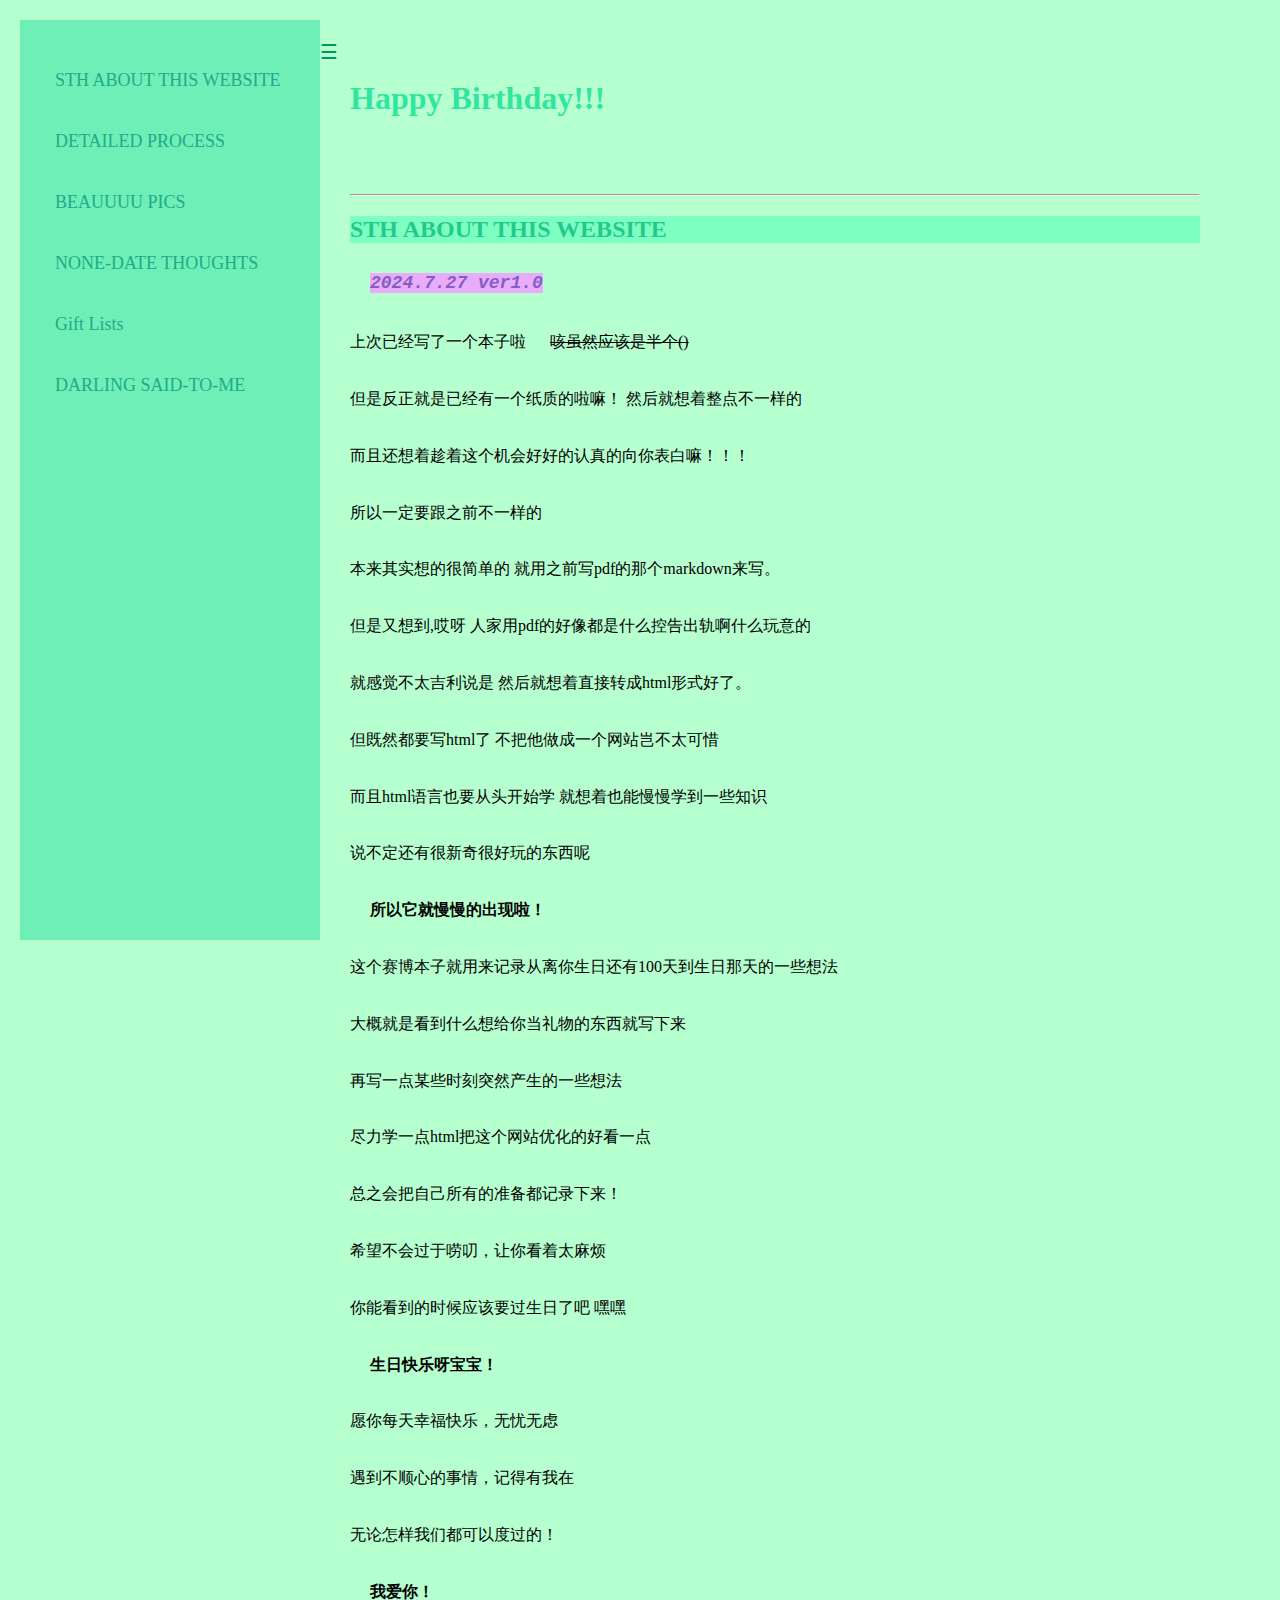
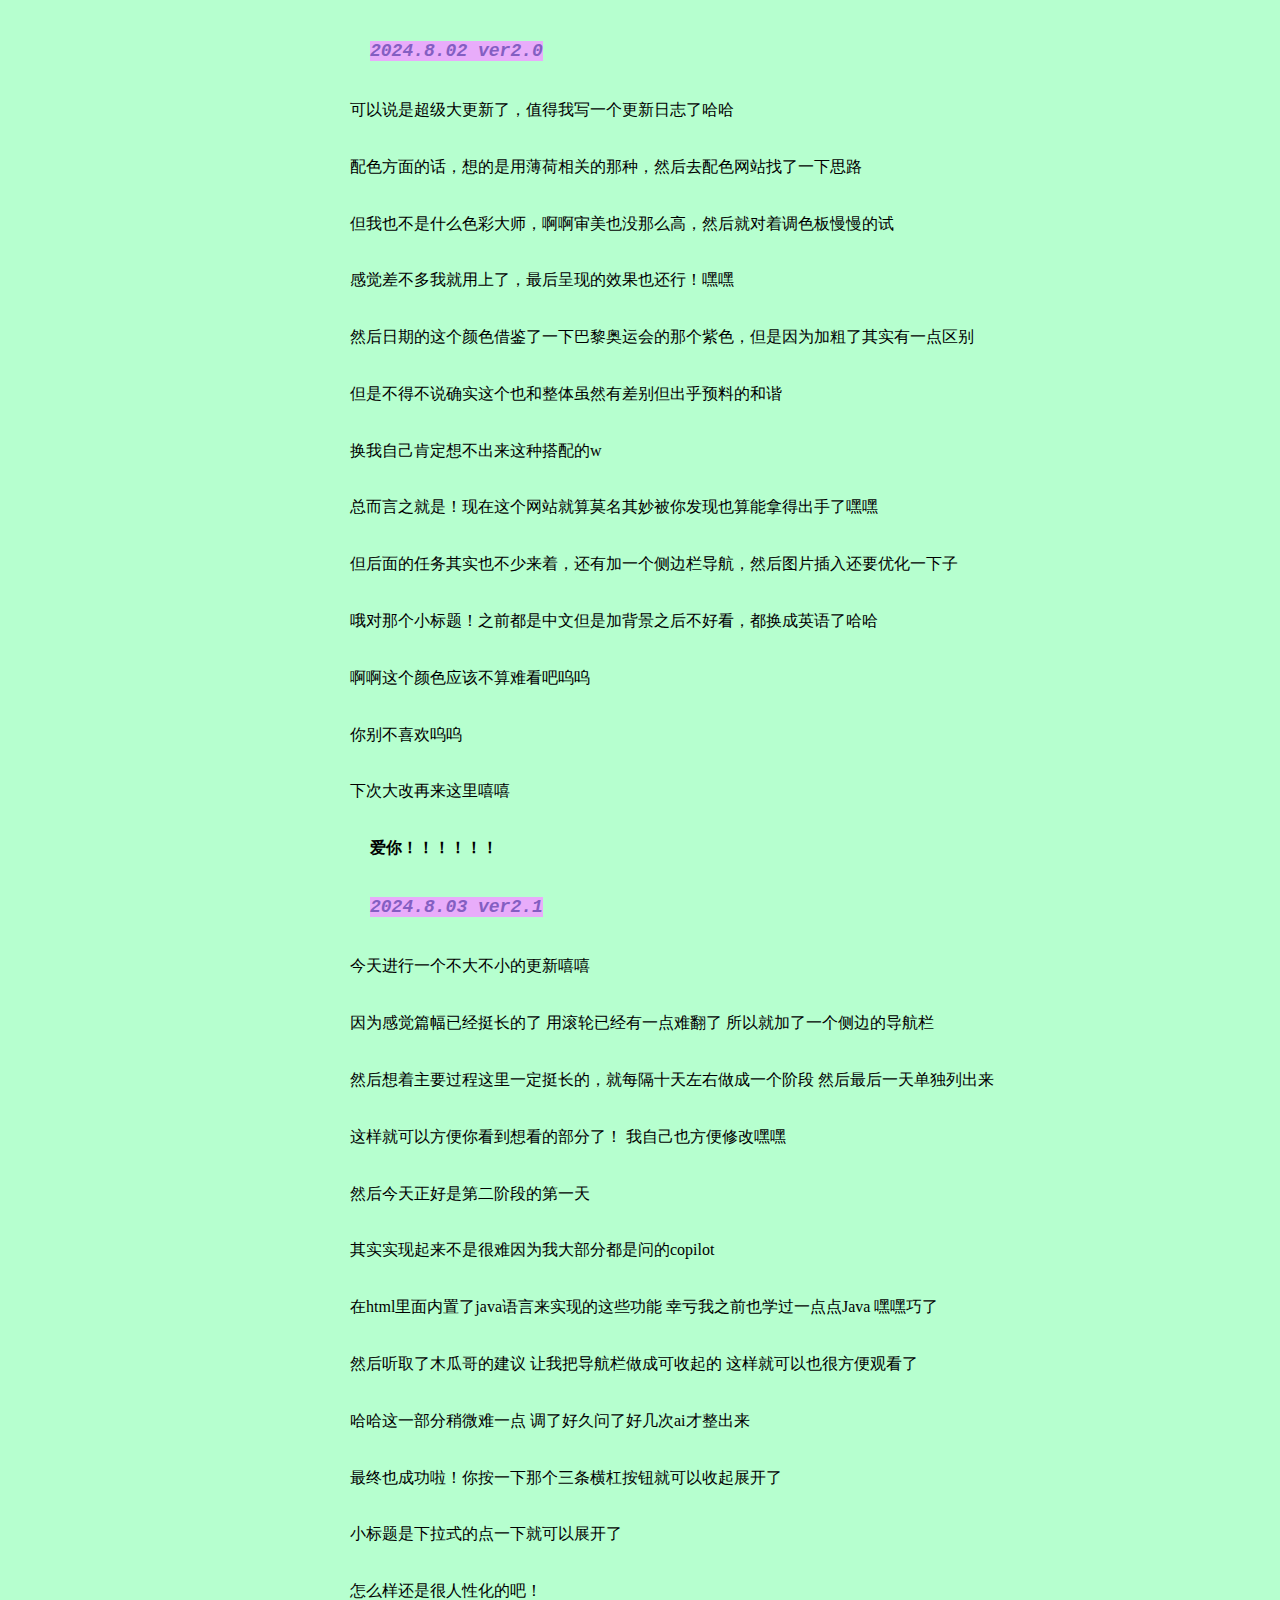
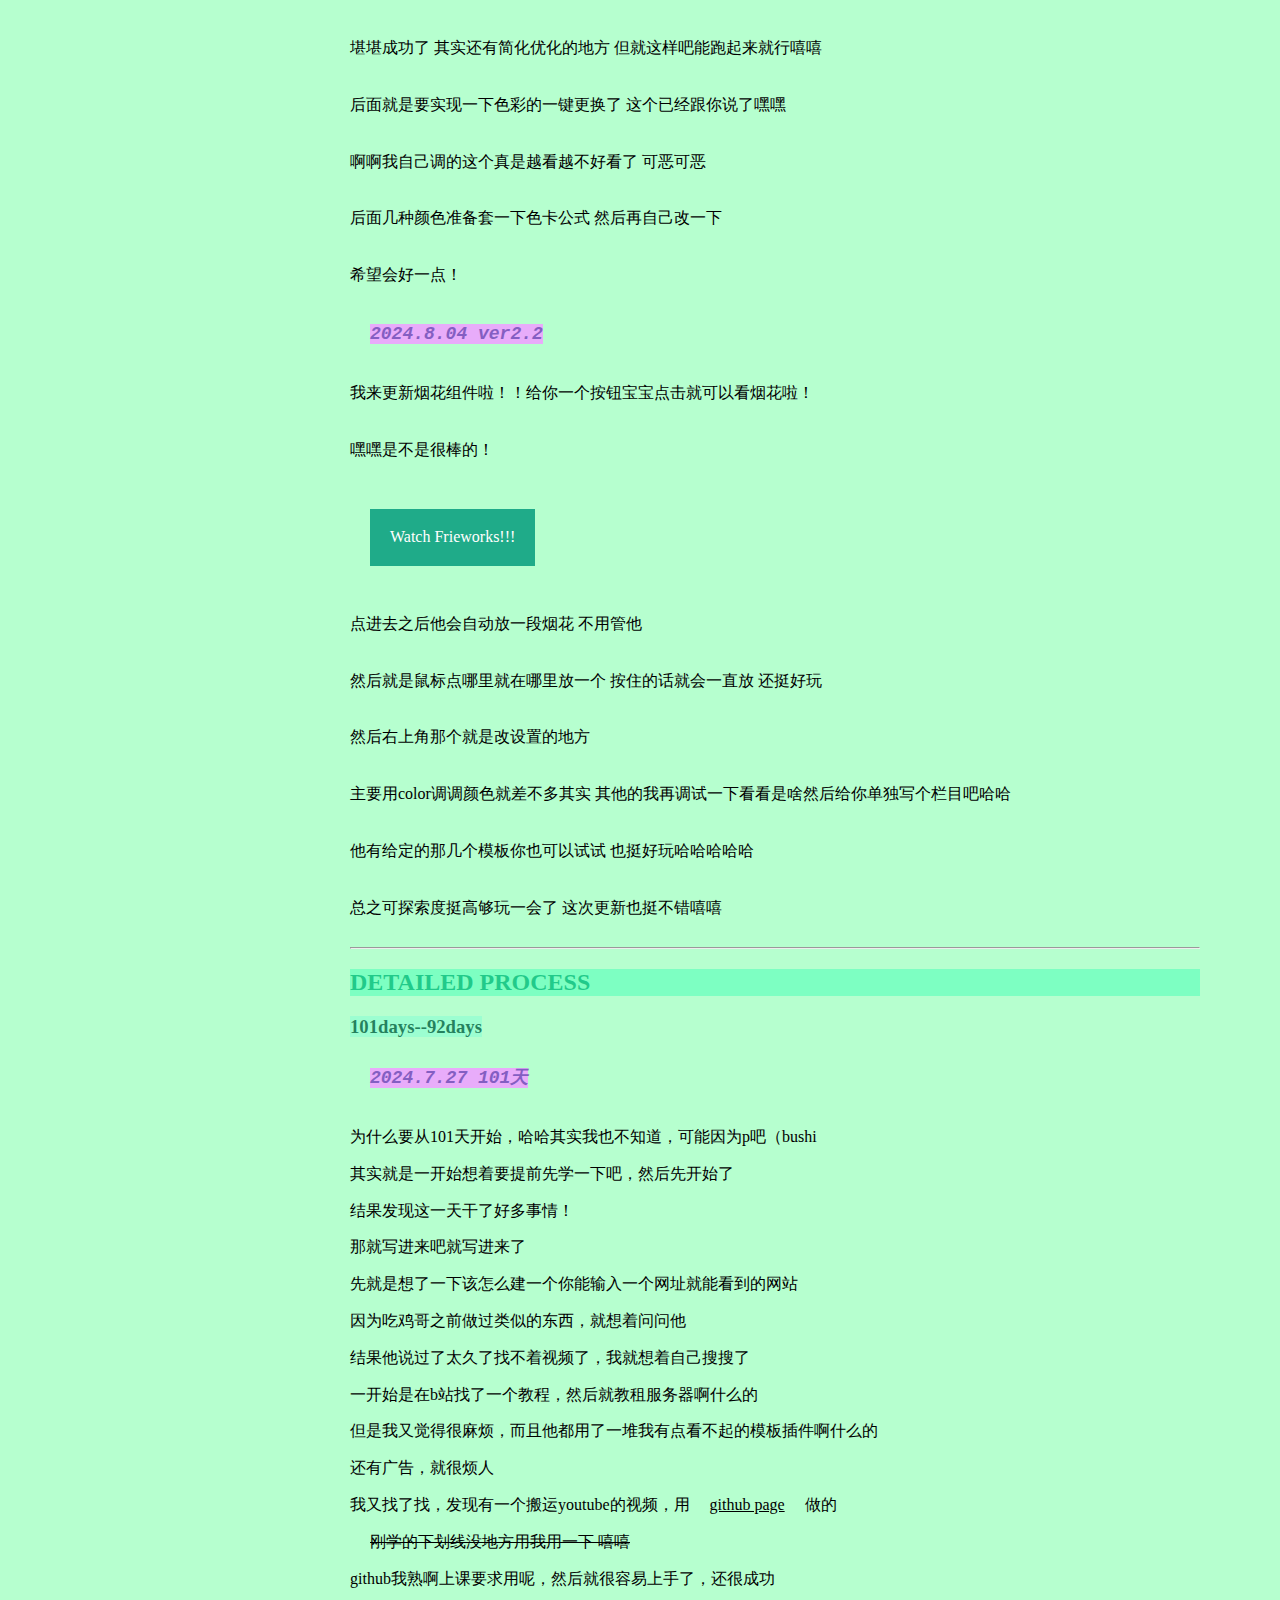
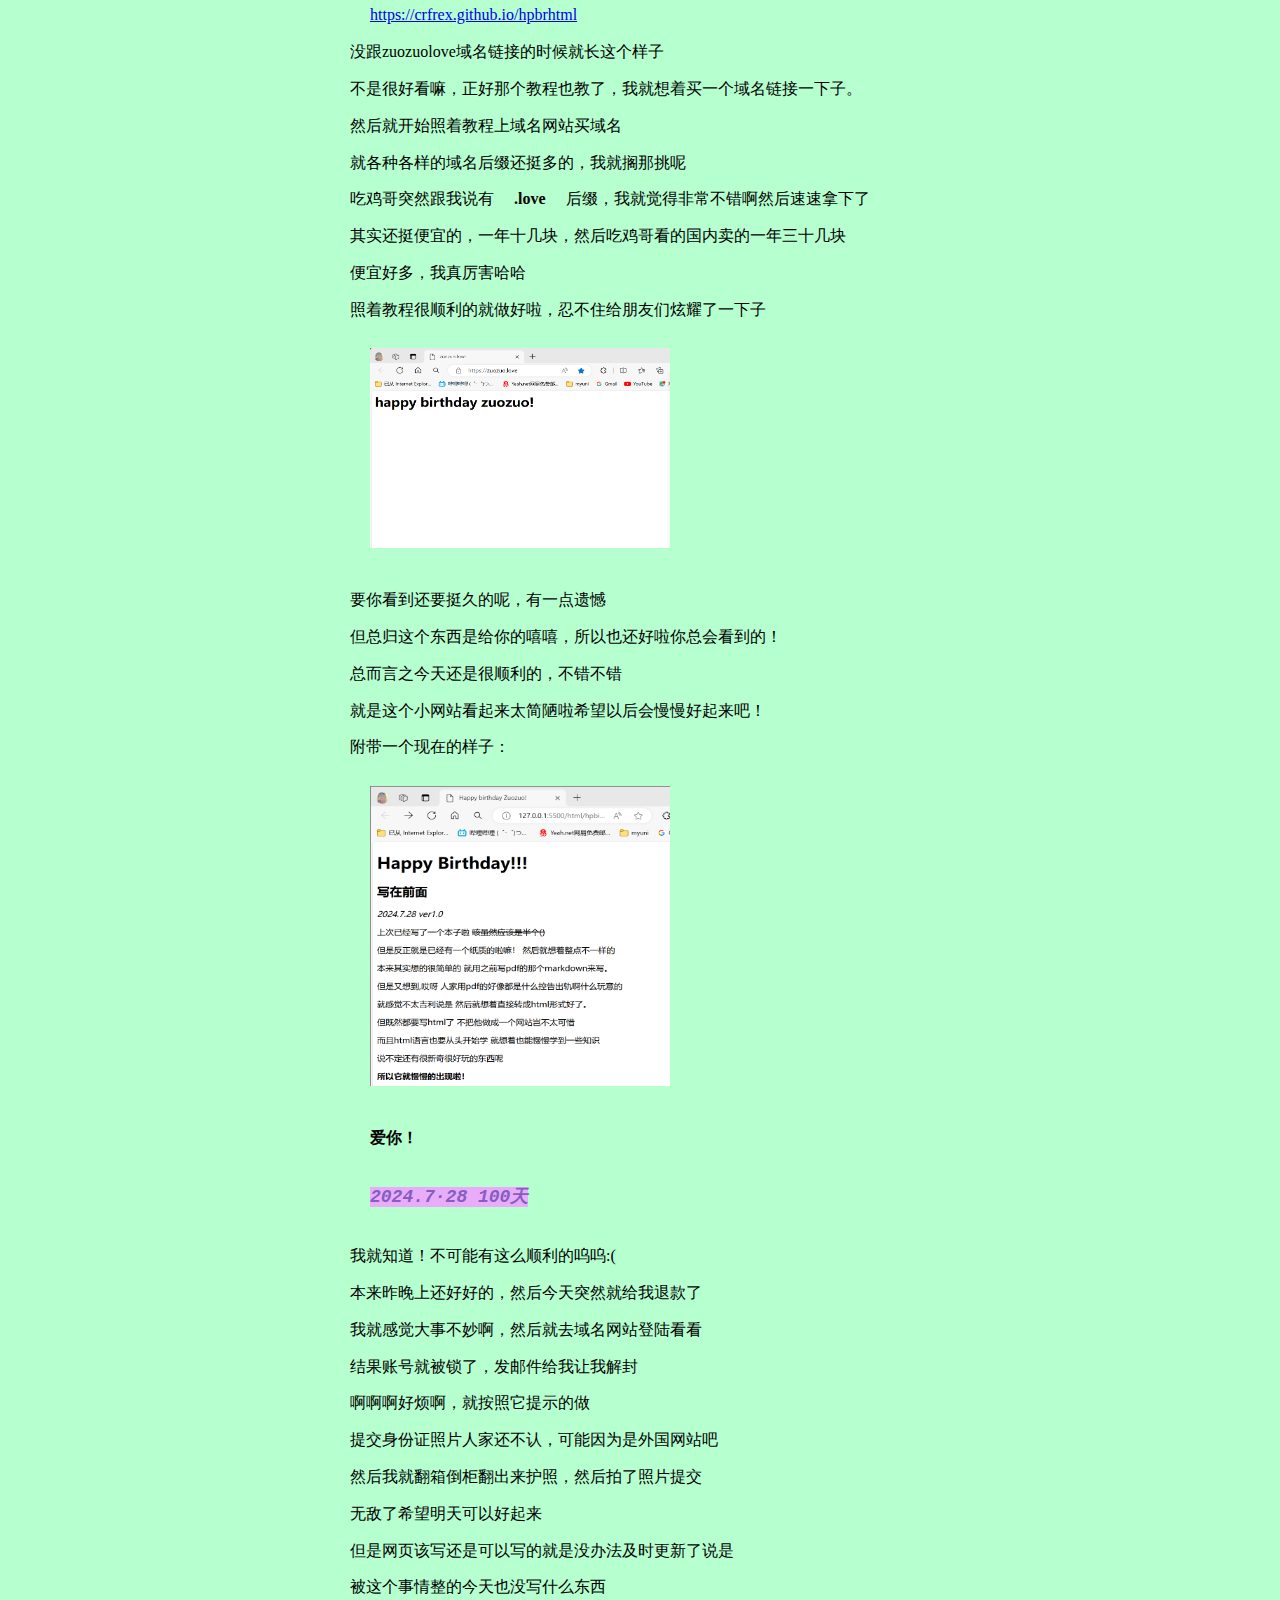
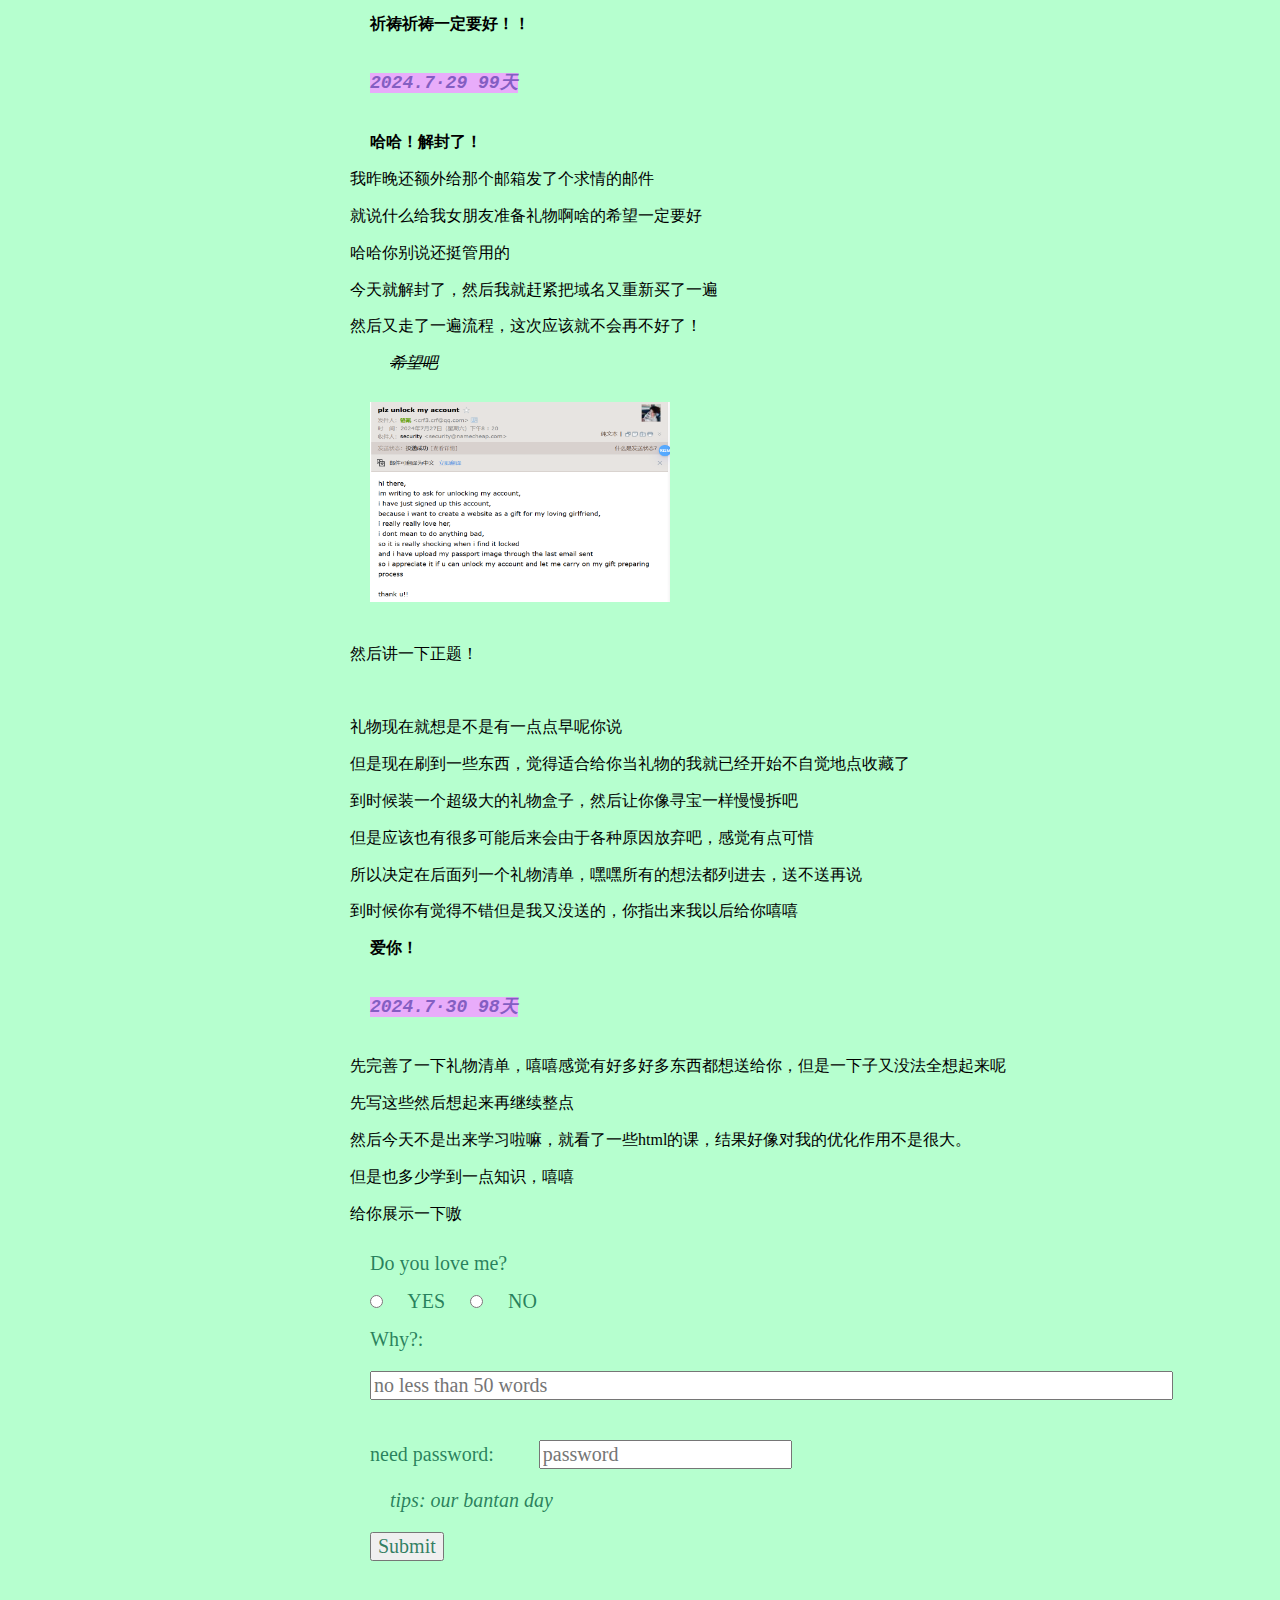
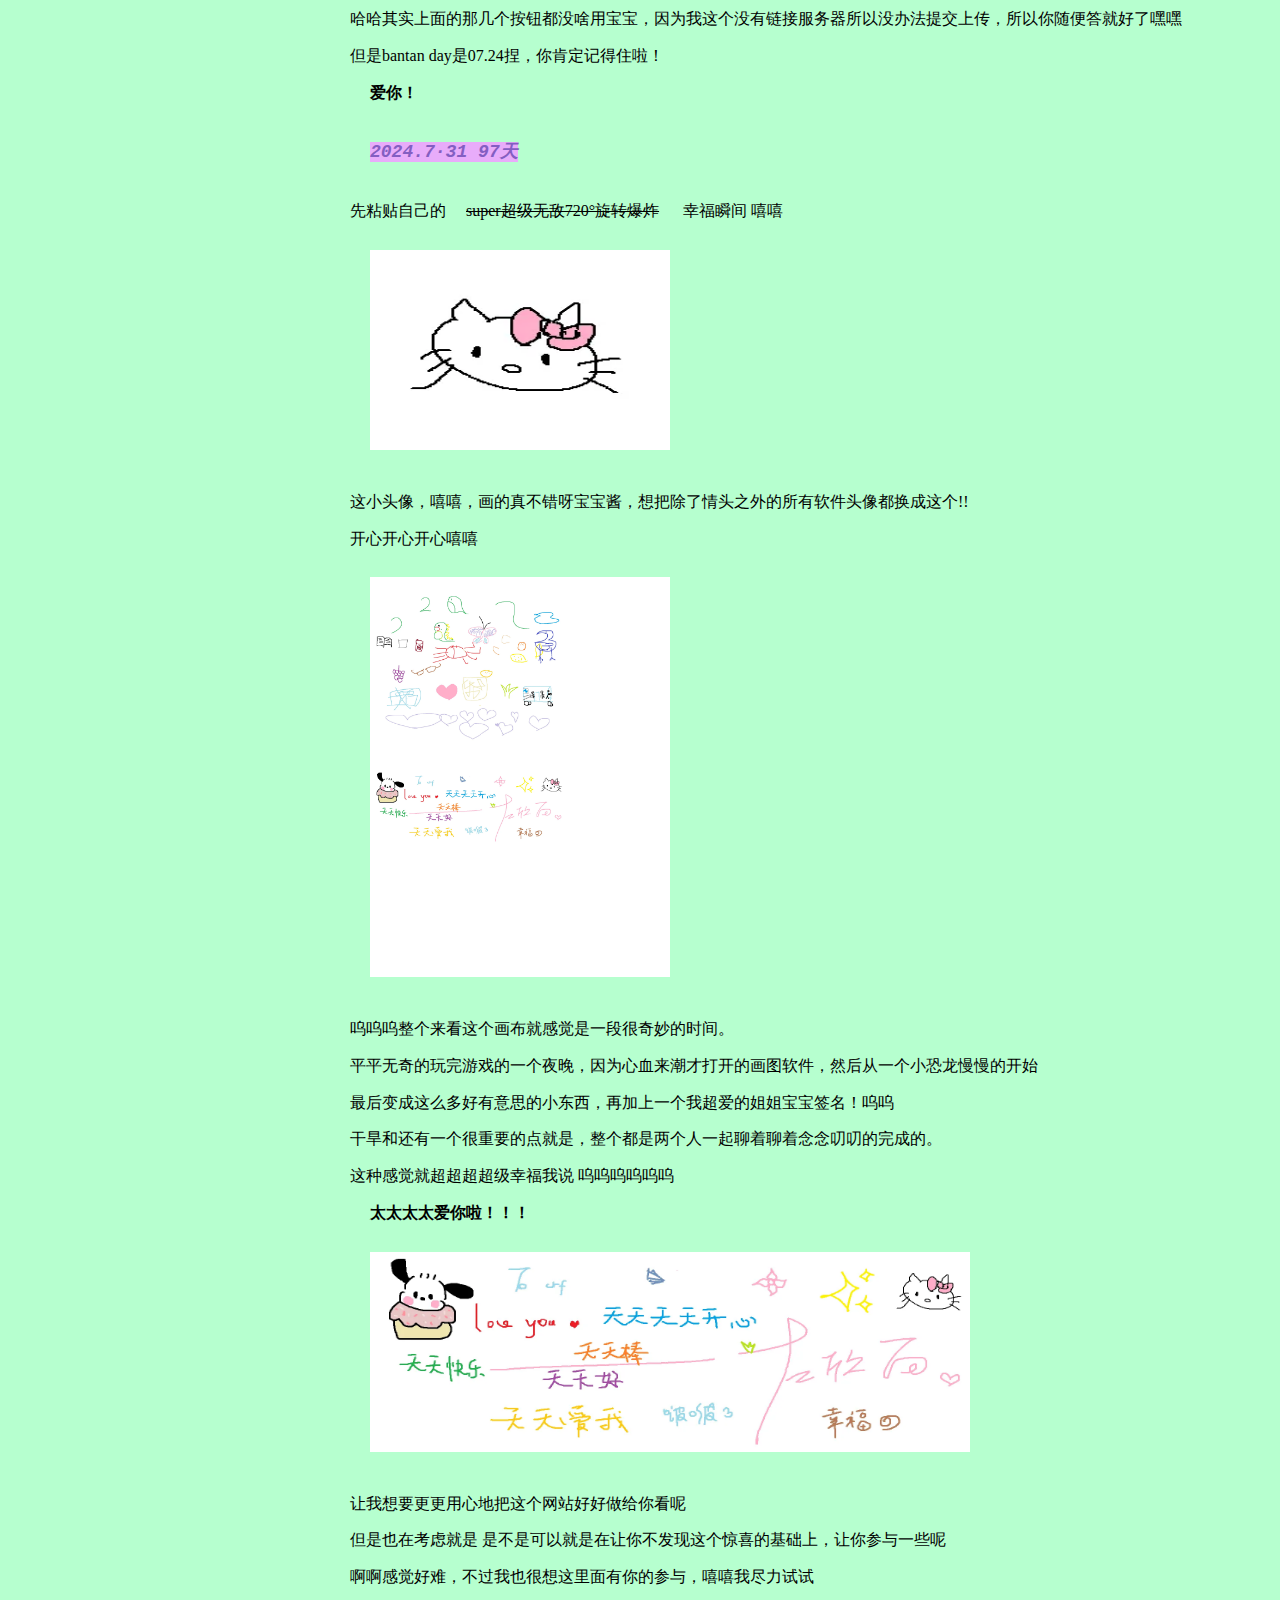
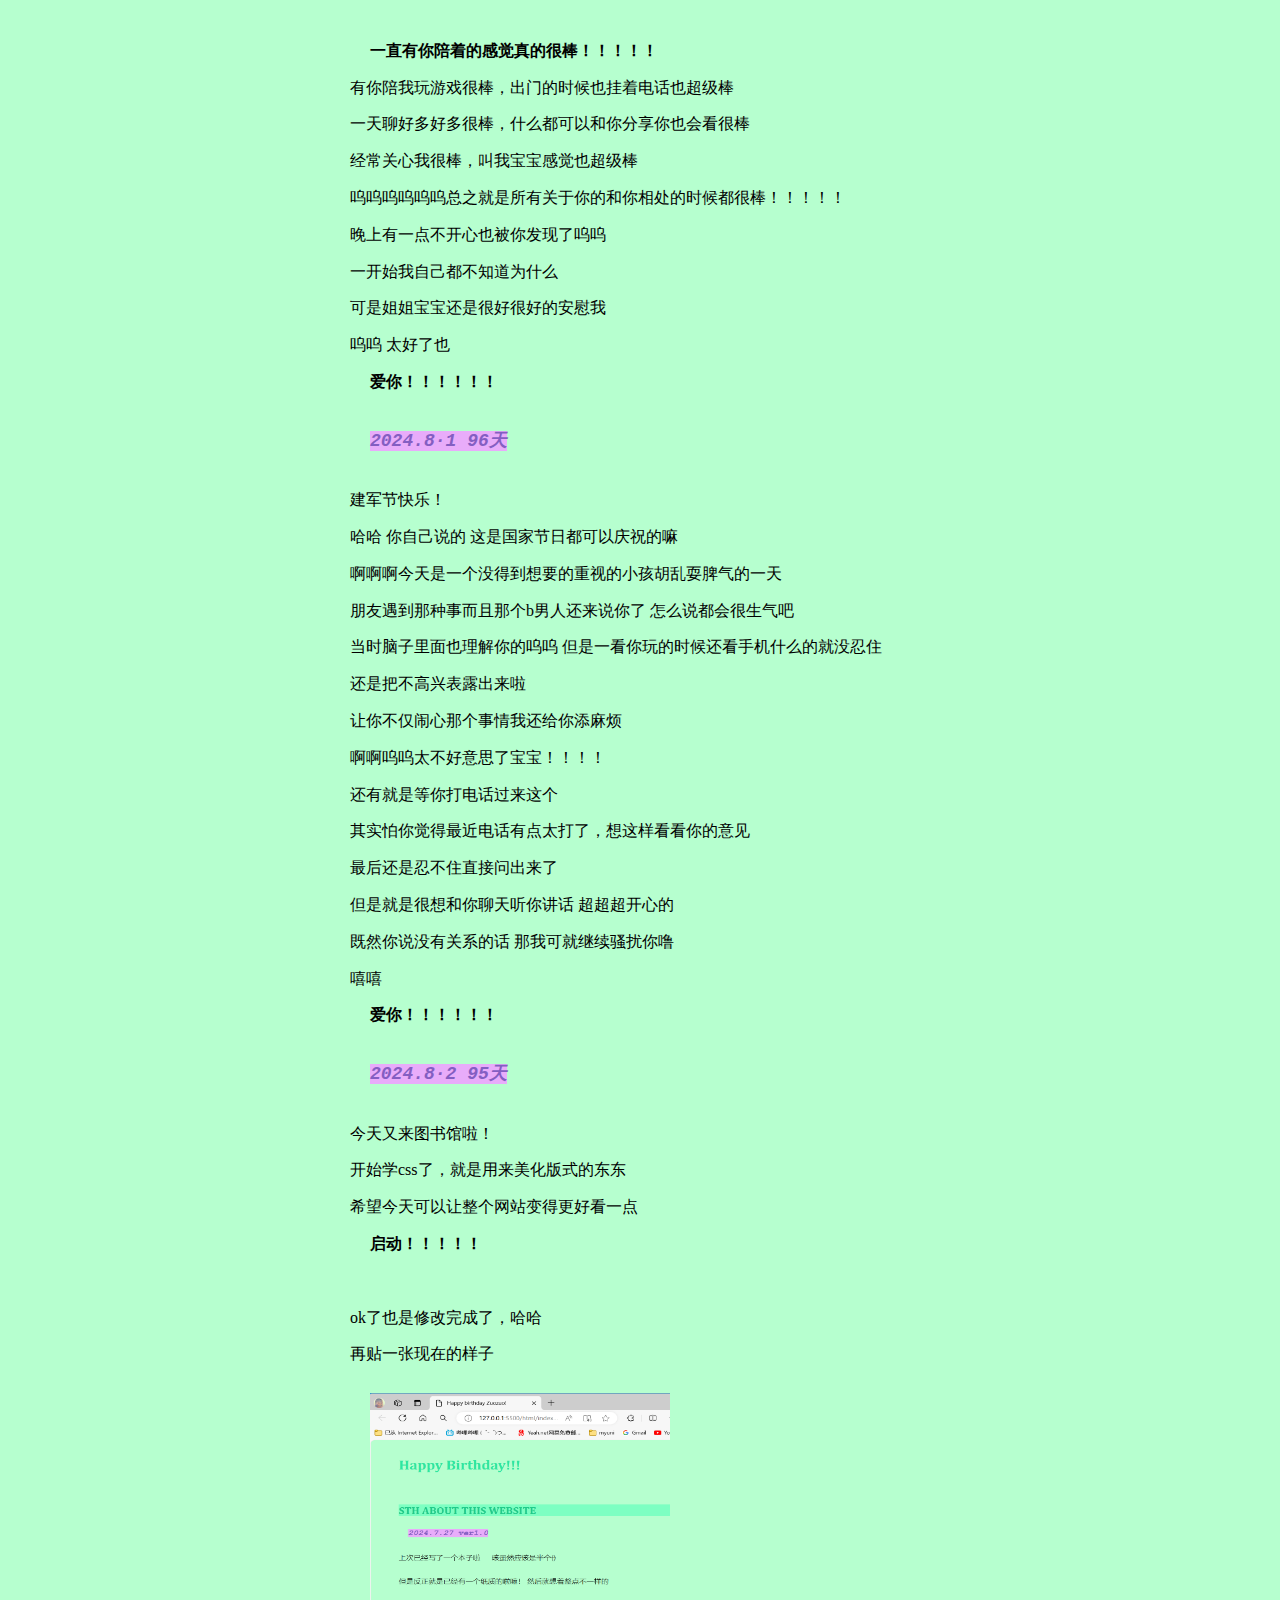
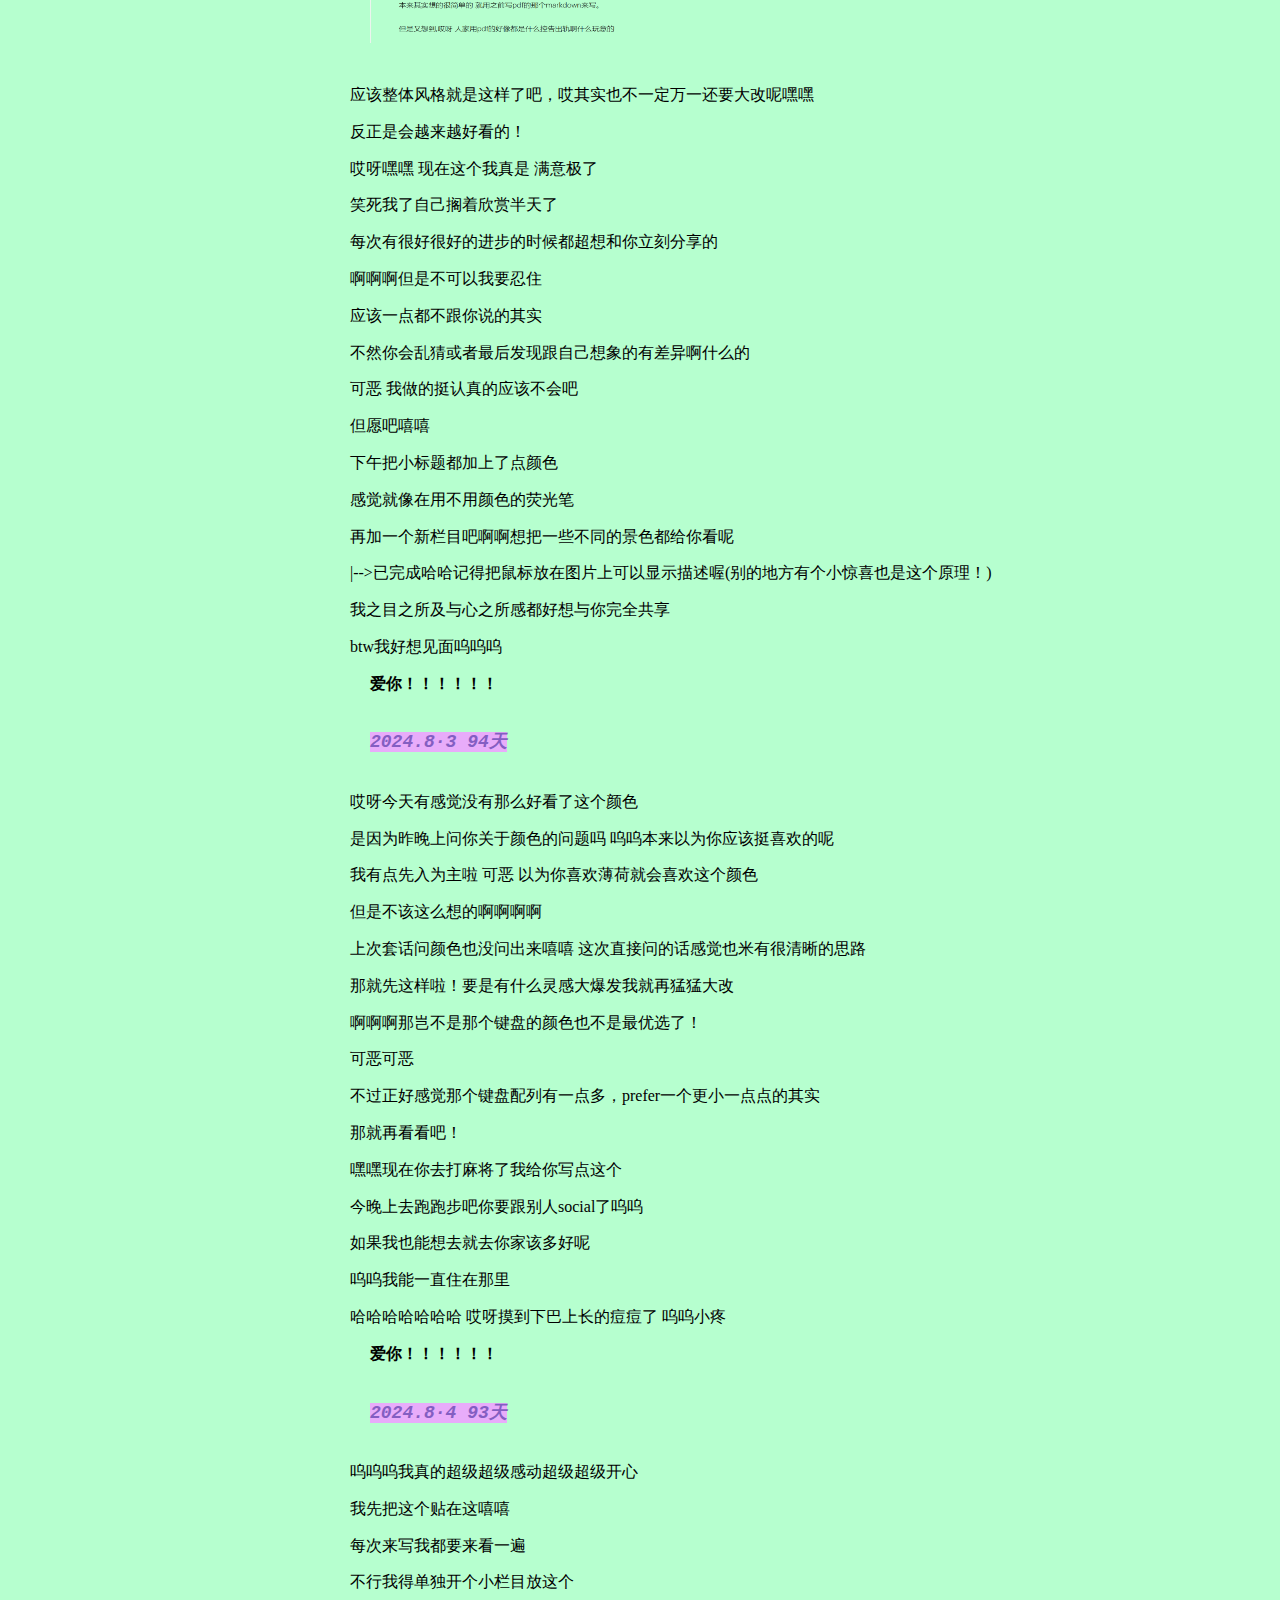
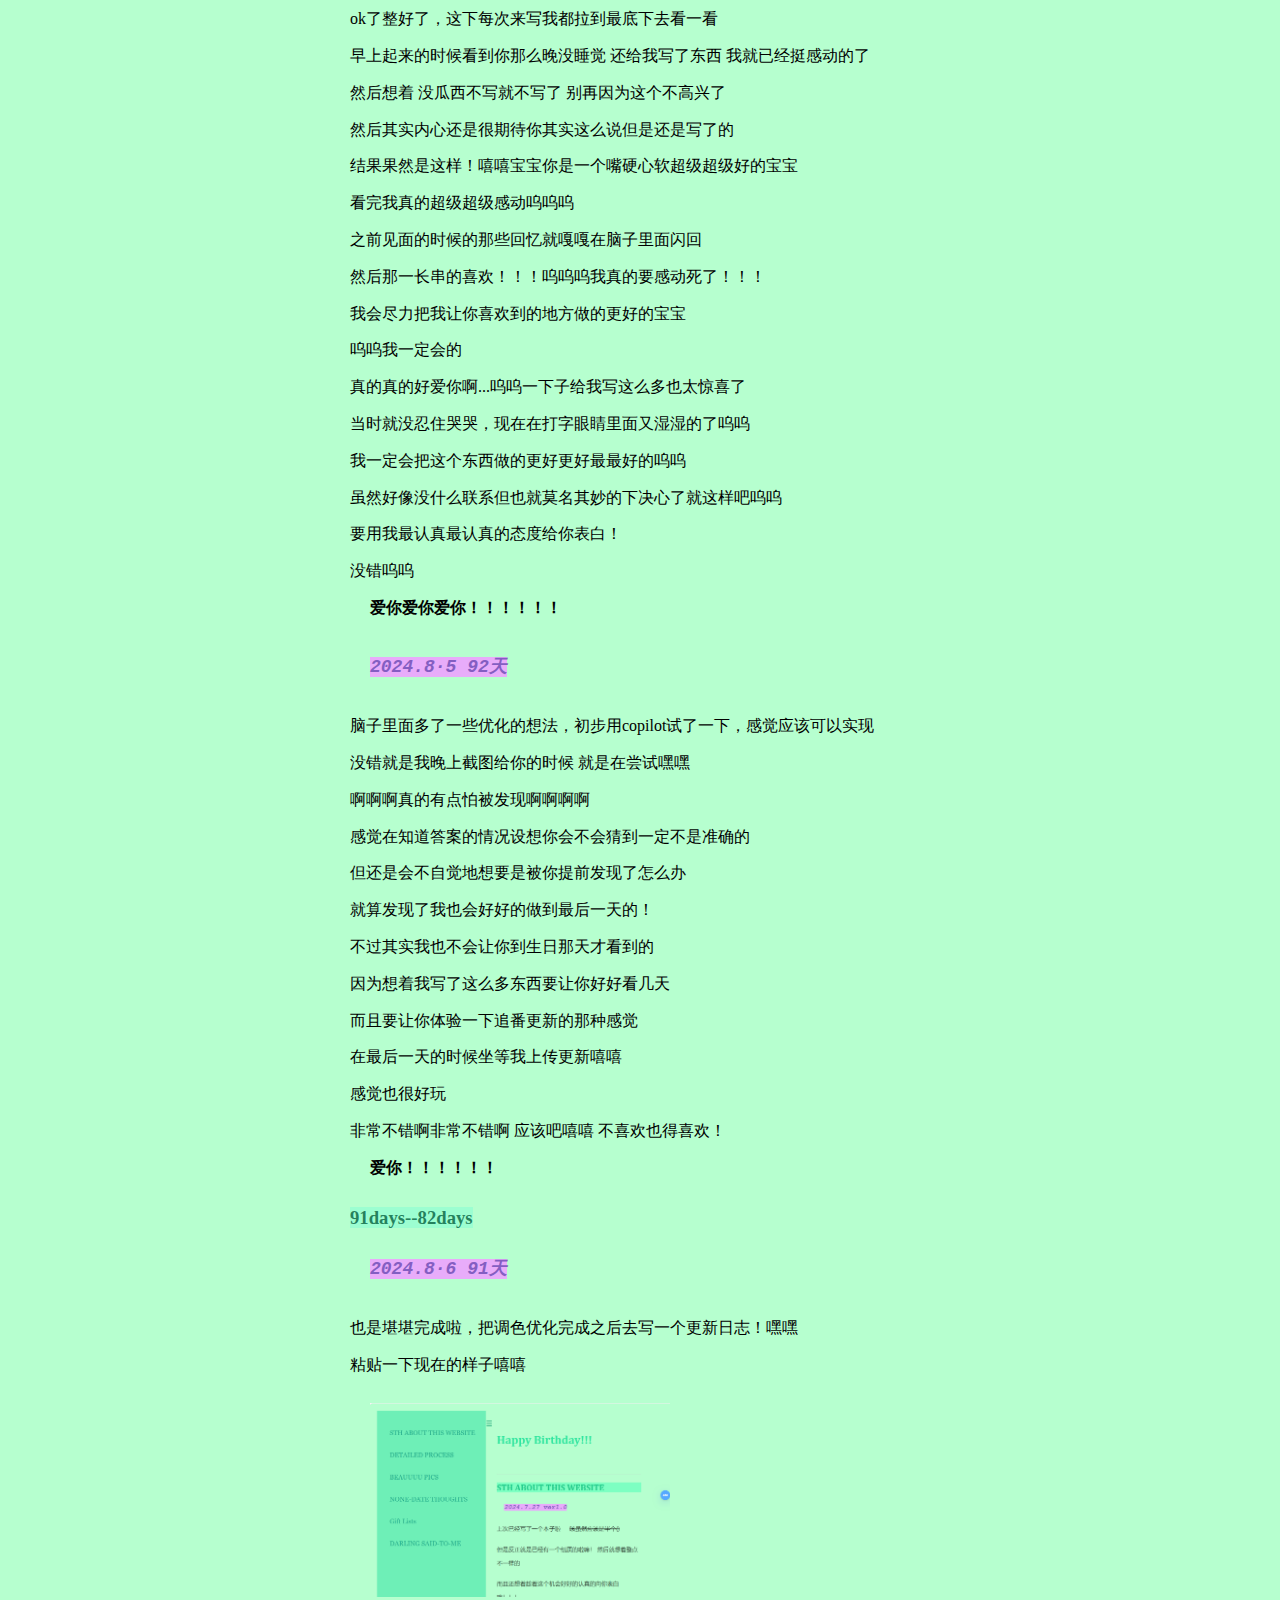
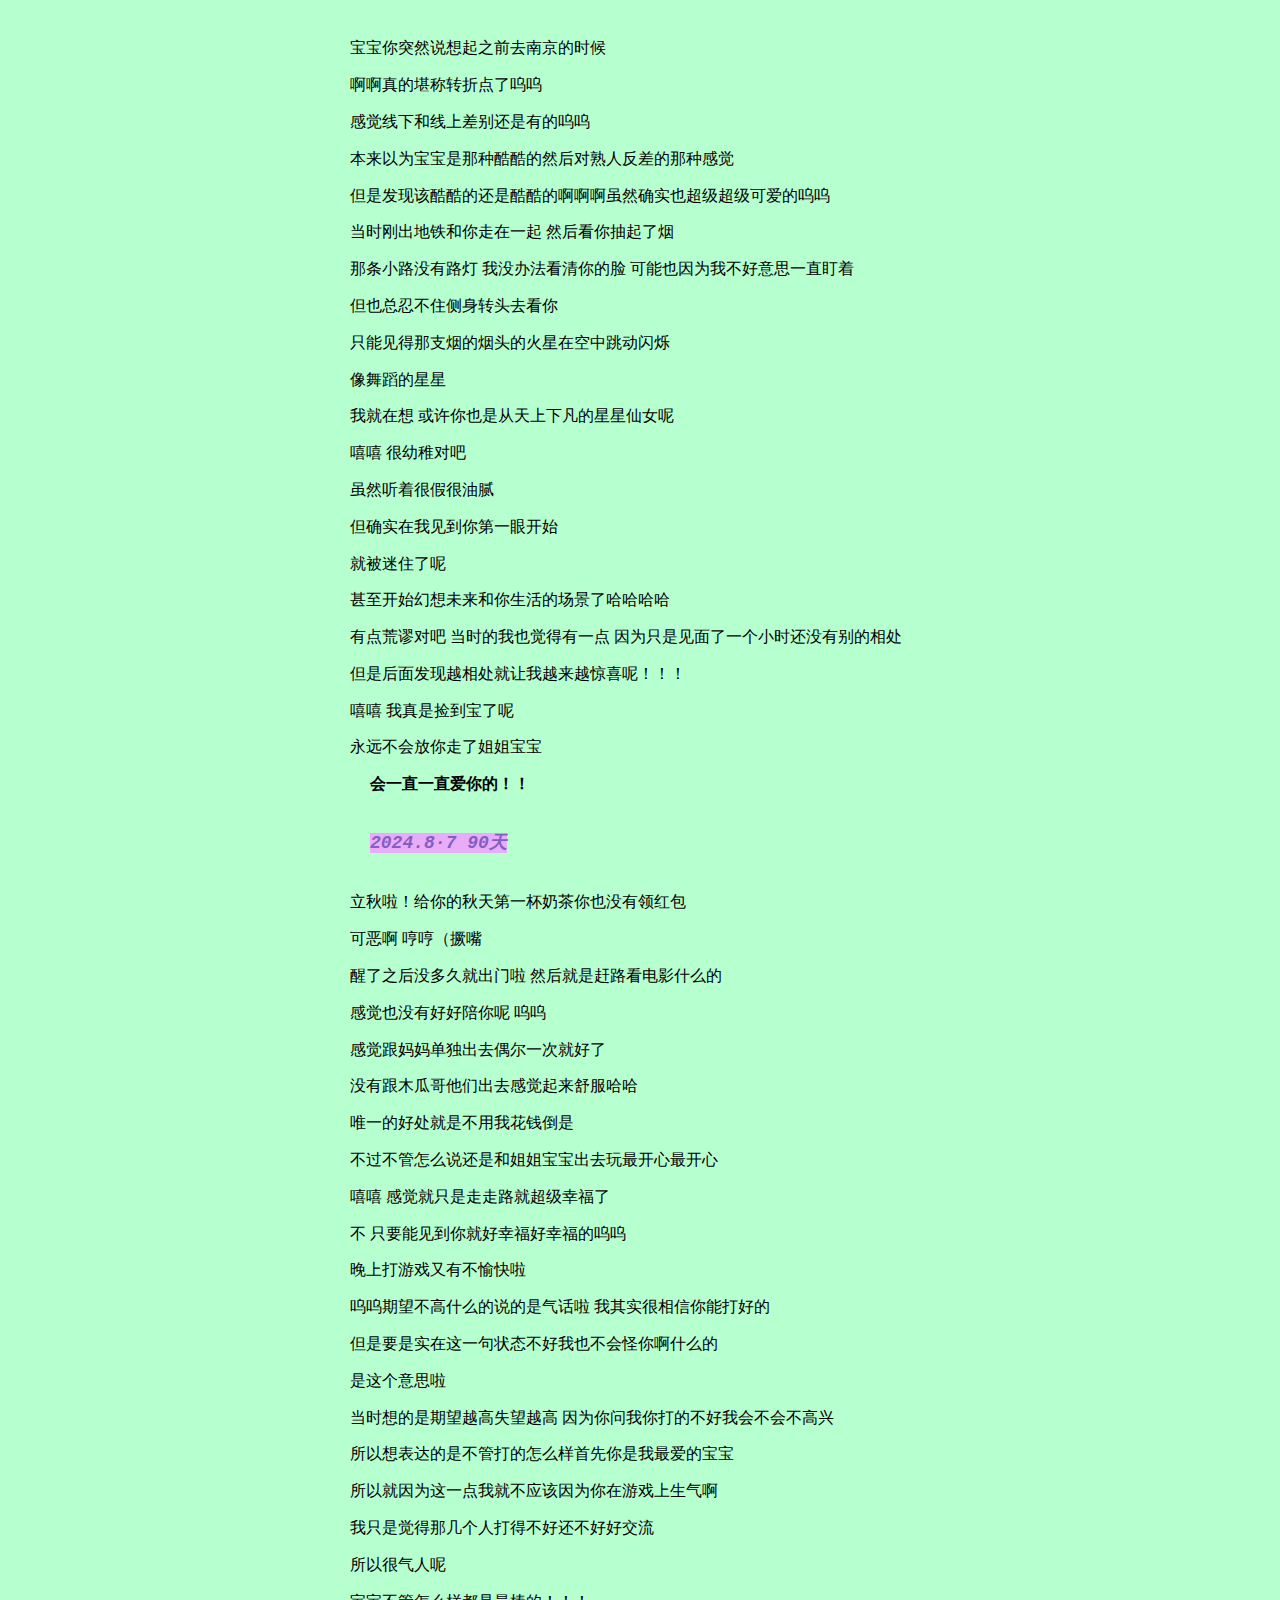
==== commit 8915a453: "Add files via upload" ====
--- a/index.html
+++ b/index.html
@@ -112,6 +112,22 @@
         <p>啊啊我自己调的这个真是越看越不好看了 可恶可恶</p>
         <p>后面几种颜色准备套一下色卡公式 然后再自己改一下</p>
         <p>希望会好一点！</p>
+
+        <p class="date">
+            <i class="datee">
+                2024.8.04 ver2.2
+            </i>
+        </p>
+
+        <p>我来更新烟花组件啦！！给你一个按钮宝宝点击就可以看烟花啦！</p>
+        <p>嘿嘿是不是很棒的！</p>
+        <p><a href="./fireworks/index.html" class="btn" target="_blank">Watch Frieworks!!!</a></p>
+        <p>点进去之后他会自动放一段烟花 不用管他</p>
+        <p>然后就是鼠标点哪里就在哪里放一个 按住的话就会一直放 还挺好玩</p>
+        <p>然后右上角那个就是改设置的地方</p>
+        <p>主要用color调调颜色就差不多其实 其他的我再调试一下看看是啥然后给你单独写个栏目吧哈哈</p>
+        <p>他有给定的那几个模板你也可以试试 也挺好玩哈哈哈哈哈</p>
+        <p>总之可探索度挺高够玩一会了 这次更新也挺不错嘻嘻</p>
     <hr>
     <h2 id="section2">
         DETAILED PROCESS
@@ -409,6 +425,8 @@
 
     <p>
         也是堪堪完成啦，把调色优化完成之后去写一个更新日志！嘿嘿<br>
+        粘贴一下现在的样子嘻嘻<br>
+        <img src="./pages/91.1.png" alt="91.1" width="300"><br>
         宝宝你突然说想起之前去南京的时候<br>
         啊啊真的堪称转折点了呜呜<br>
         感觉线下和线上差别还是有的呜呜<br>
@@ -431,6 +449,91 @@
         永远不会放你走了姐姐宝宝<br>
         <b>会一直一直爱你的！！</b>
     </p>
+
+    <p class="date">
+        <i class="datee">
+            2024.8·7 90天
+        </i>
+    </p>
+
+    <p>
+        立秋啦！给你的秋天第一杯奶茶你也没有领红包<br>
+        可恶啊 哼哼（撅嘴<br>
+        醒了之后没多久就出门啦 然后就是赶路看电影什么的<br>
+        感觉也没有好好陪你呢 呜呜 <br>
+        感觉跟妈妈单独出去偶尔一次就好了<br>
+        没有跟木瓜哥他们出去感觉起来舒服哈哈<br>
+        唯一的好处就是不用我花钱倒是<br>
+        不过不管怎么说还是和姐姐宝宝出去玩最开心最开心<br>
+        嘻嘻 感觉就只是走走路就超级幸福了<br>
+        不 只要能见到你就好幸福好幸福的呜呜<br>
+        晚上打游戏又有不愉快啦<br>
+        呜呜期望不高什么的说的是气话啦 我其实很相信你能打好的<br>
+        但是要是实在这一句状态不好我也不会怪你啊什么的<br>
+        是这个意思啦<br>
+        当时想的是期望越高失望越高 因为你问我你打的不好我会不会不高兴<br>
+        所以想表达的是不管打的怎么样首先你是我最爱的宝宝<br>
+        所以就因为这一点我就不应该因为你在游戏上生气啊<br>
+        我只是觉得那几个人打得不好还不好好交流<br>
+        所以很气人呢<br>
+        宝宝不管怎么样都是最棒的！！！<br>
+        <b>爱你！！！！！！</b>
+    </p>
+
+    <p class="date">
+        <i class="datee">
+            2024.8·8 89天
+        </i>
+    </p>
+
+    <p>
+        你说想要一起看烟花呢<br>
+        说的时候我有点又惊又喜的感觉呢<br>
+        因为之前想着要不要给你整一个入场动画<br>
+        就是一点进来之后先放个烟花什么的<br>
+        但是还还没来得及整你就说啦<br>
+        呜呜我也好想和你一起放烟花看烟花呀 但是好像短时间还没办法实现呢<br>
+        所以整一个线上的给你看吧 明天学习的时候弄一下子<br>
+        希望到时候你看到的时候我就陪在你旁边吧 这样也算一起看了<br>
+        呜呜呜呜脑子里面已经开始幻想了呜呜 还挺不错<br>
+        希望明天可以顺利搞出来！！<br>
+        哦对！ <br>
+        呜呜宝宝你是最帅的宝宝！！！<br>
+        算一打五了呢真给我帅到了！！！ <br>
+        一起玩的第一个五杀呢！！！要好好纪念一下嘿嘿<br>
+        <img src="./pages/89.1.jpg" alt="89.1" width="300"><br> 
+        好帅好帅好帅哈哈哈哈哈哈<br>
+        现在想想还是觉得好帅 嘻嘻 <br>
+        <b>爱你！！！！！！</b>
+    </p>
+
+    <p class="date">
+        <i class="datee">
+            2024.8·9 88天
+        </i>
+    </p>
+
+    <p>
+        很吉利的数字啊很吉利的数字<br>
+        哈哈哈哈哈哈 祝你今天明天以后都发发发 宝宝<br>
+        哦你退麻将圈了<br>
+        那祝你可以找到一个钱多事又少的好工作<br>
+        一定可以！！<br>
+        好了花了一段时间找到了一个很棒的烟花代码<br>
+        然后现在看一下怎么嵌入链接一下子<br>
+        然后这个能改的东西还挺多的还是英语<br>
+        等我翻译翻译研究研究然后给你写在更新日志里面嗷 请看ver2.2<br>
+        啊啊想吃你给我做的饭！！！<br>
+        也超级想做好吃的给你吃<br>
+        想象一下你吃到之后满足的样子 哇呜直接开心满足加超级幸福了<br>
+        希望可以快快到来这样的日子<br>
+        <b>爱你！！！！！！</b>
+    </p>
+
+
+
+
+
     <hr>
     <h2 id="section3">BEAUUUU PICS</h2>
     
@@ -477,7 +580,12 @@
         </div>
     </div>
     
-    
+    <div class="image-container">
+        <img src="./pages/PIC.7.jpg" alt="PIC.3" width="300">
+        <div class="description">
+            给深蓝色的蛋糕上抹上白色的奶油 但那蛋糕师傅似乎深谙留白的美感，便在左边留下一抹幽邃加以欣赏。
+        </div>
+    </div>
     
     
     
@@ -580,6 +688,8 @@
         <b>茶百道的芋圆好吃</b><br>
     </p>
     <br>
+    <p>想吃玉米烙 还有那个玉米啥东东没咋听懂名字但感觉也挺好吃</p>
+    <br>
     
     
     
@@ -625,6 +735,27 @@
     </p>
     <img src="./pages/93.1.jpg" alt="93.1" width="300"><br>
     <img src="./pages/93.2.jpg" alt="93.2" width=300>
+    
+    <p class="date">
+        <i class="datee">
+            2024.8·7 BANTAN 14 DAYS *LIQIU
+        </i>
+    </p>
+    <img src="./pages/90.1.jpg" alt="90.1" width="300"><br>
+
+
+
+
+
+
+
+
+
+
+
+
+
+
     </div>
 
     <script>
--- a/css/stylee.css
+++ b/css/stylee.css
@@ -186,4 +186,19 @@
 
 .toggle-btn.collapsed {
     left: 10px;
+}
+
+.btn{
+    padding: 10px 20px;
+    background-color: #1fab89;
+    color: white;
+    border: none;
+    cursor: pointer;
+    font-size: 16px;
+    text-decoration: none;
+    display: inline-block;
+}
+
+.btn:hover {
+    background-color: #16a085;
 }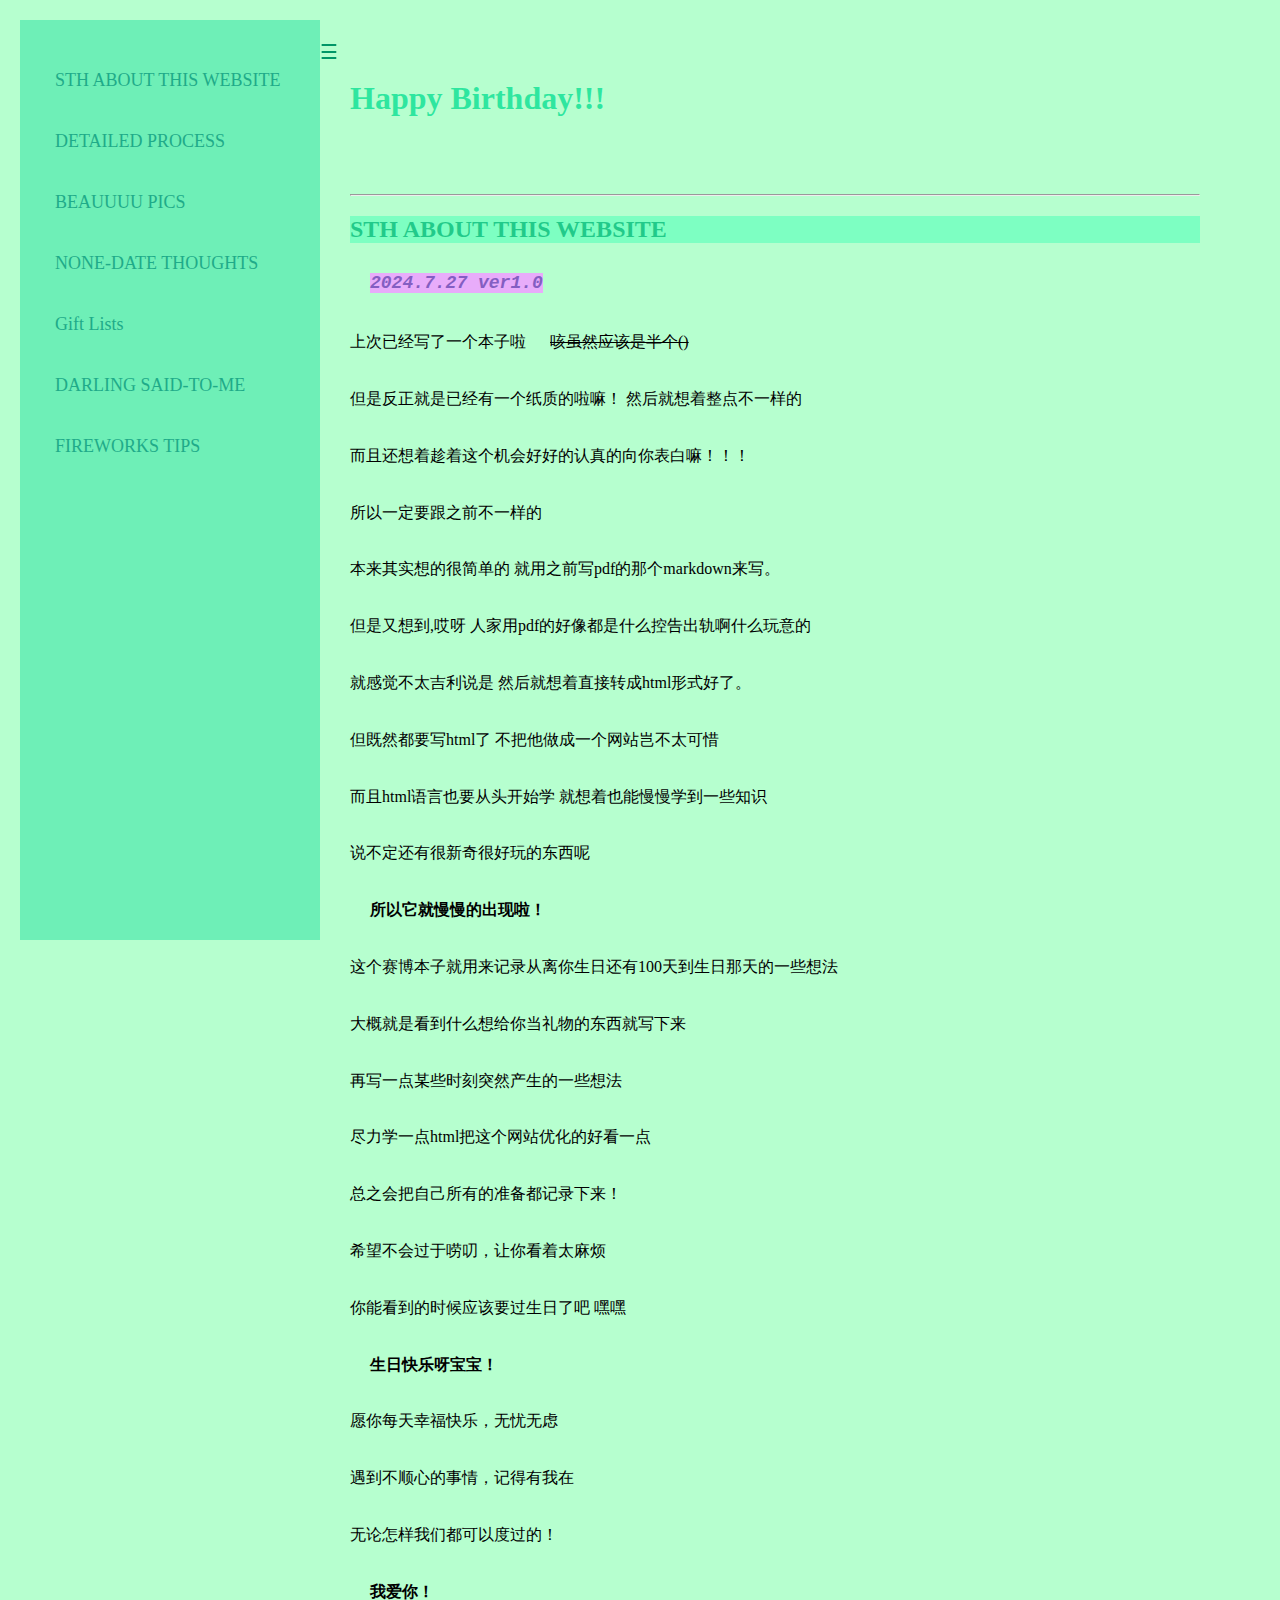
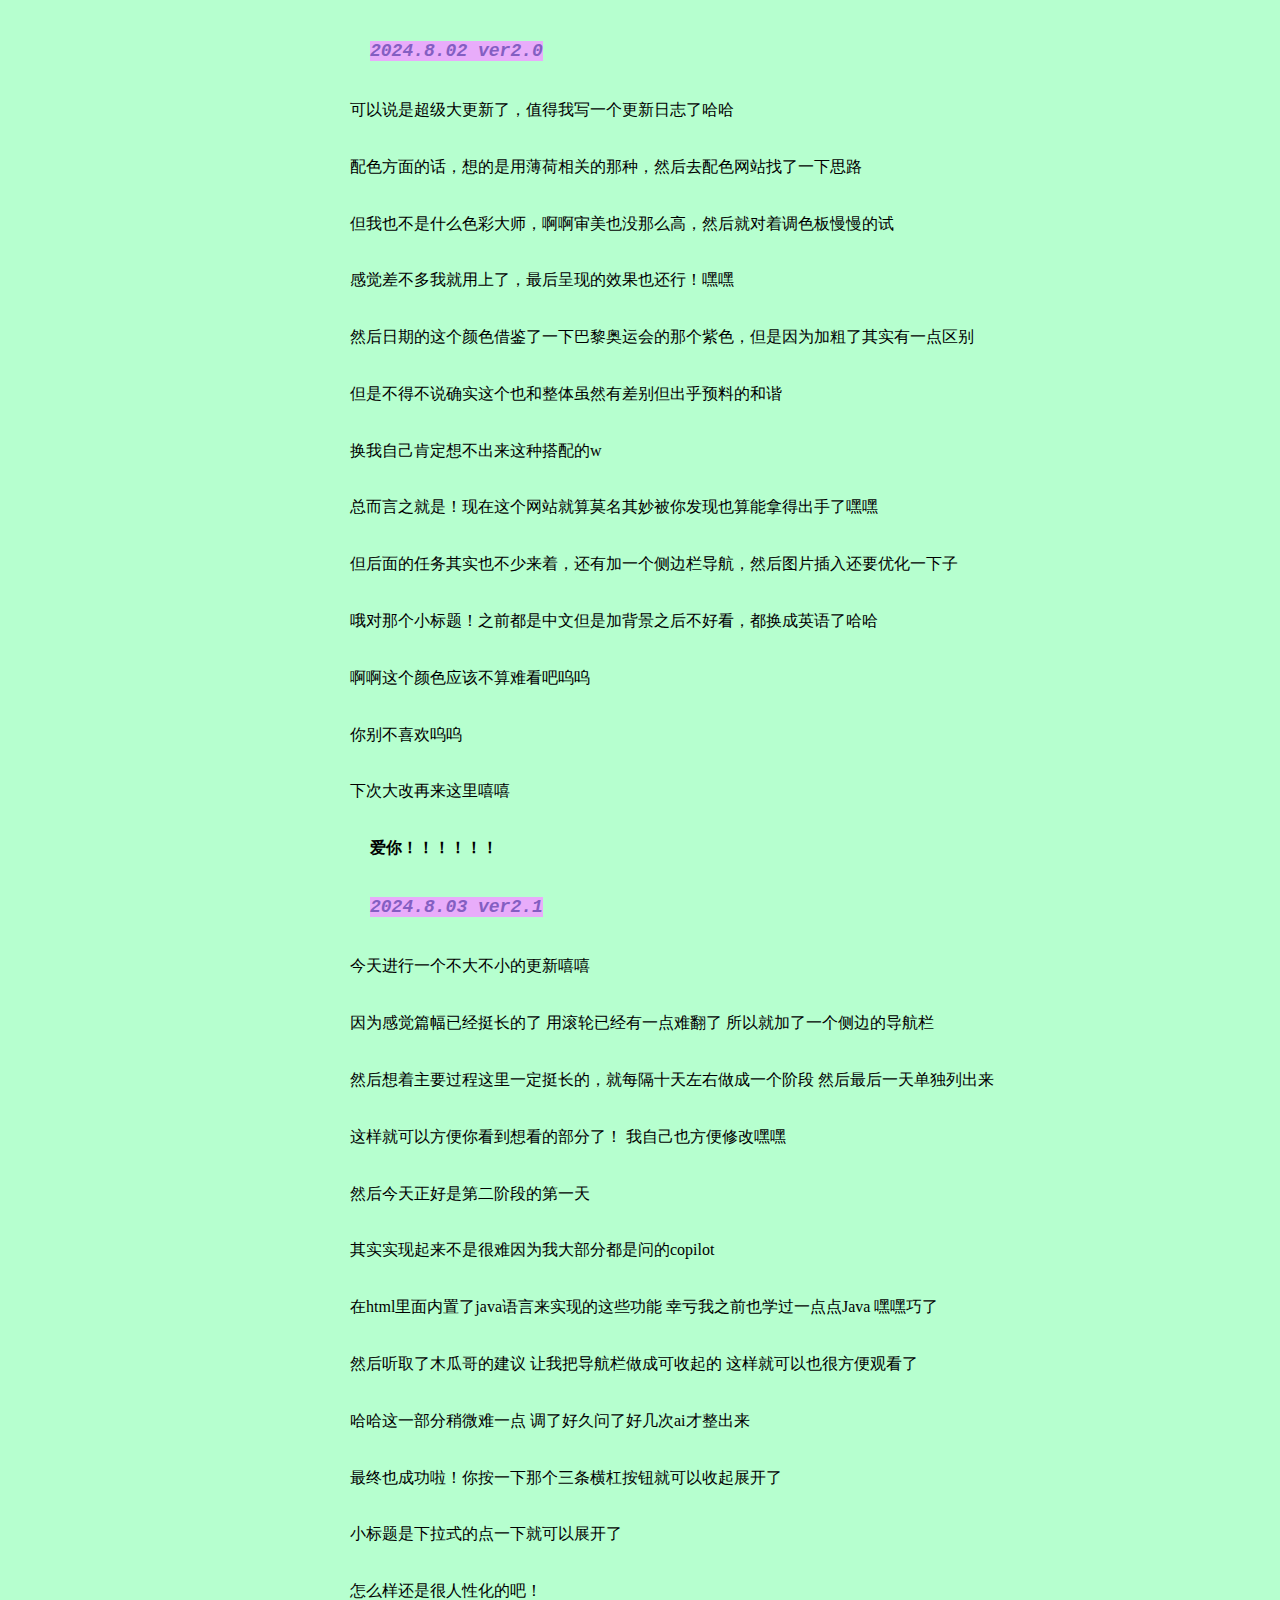
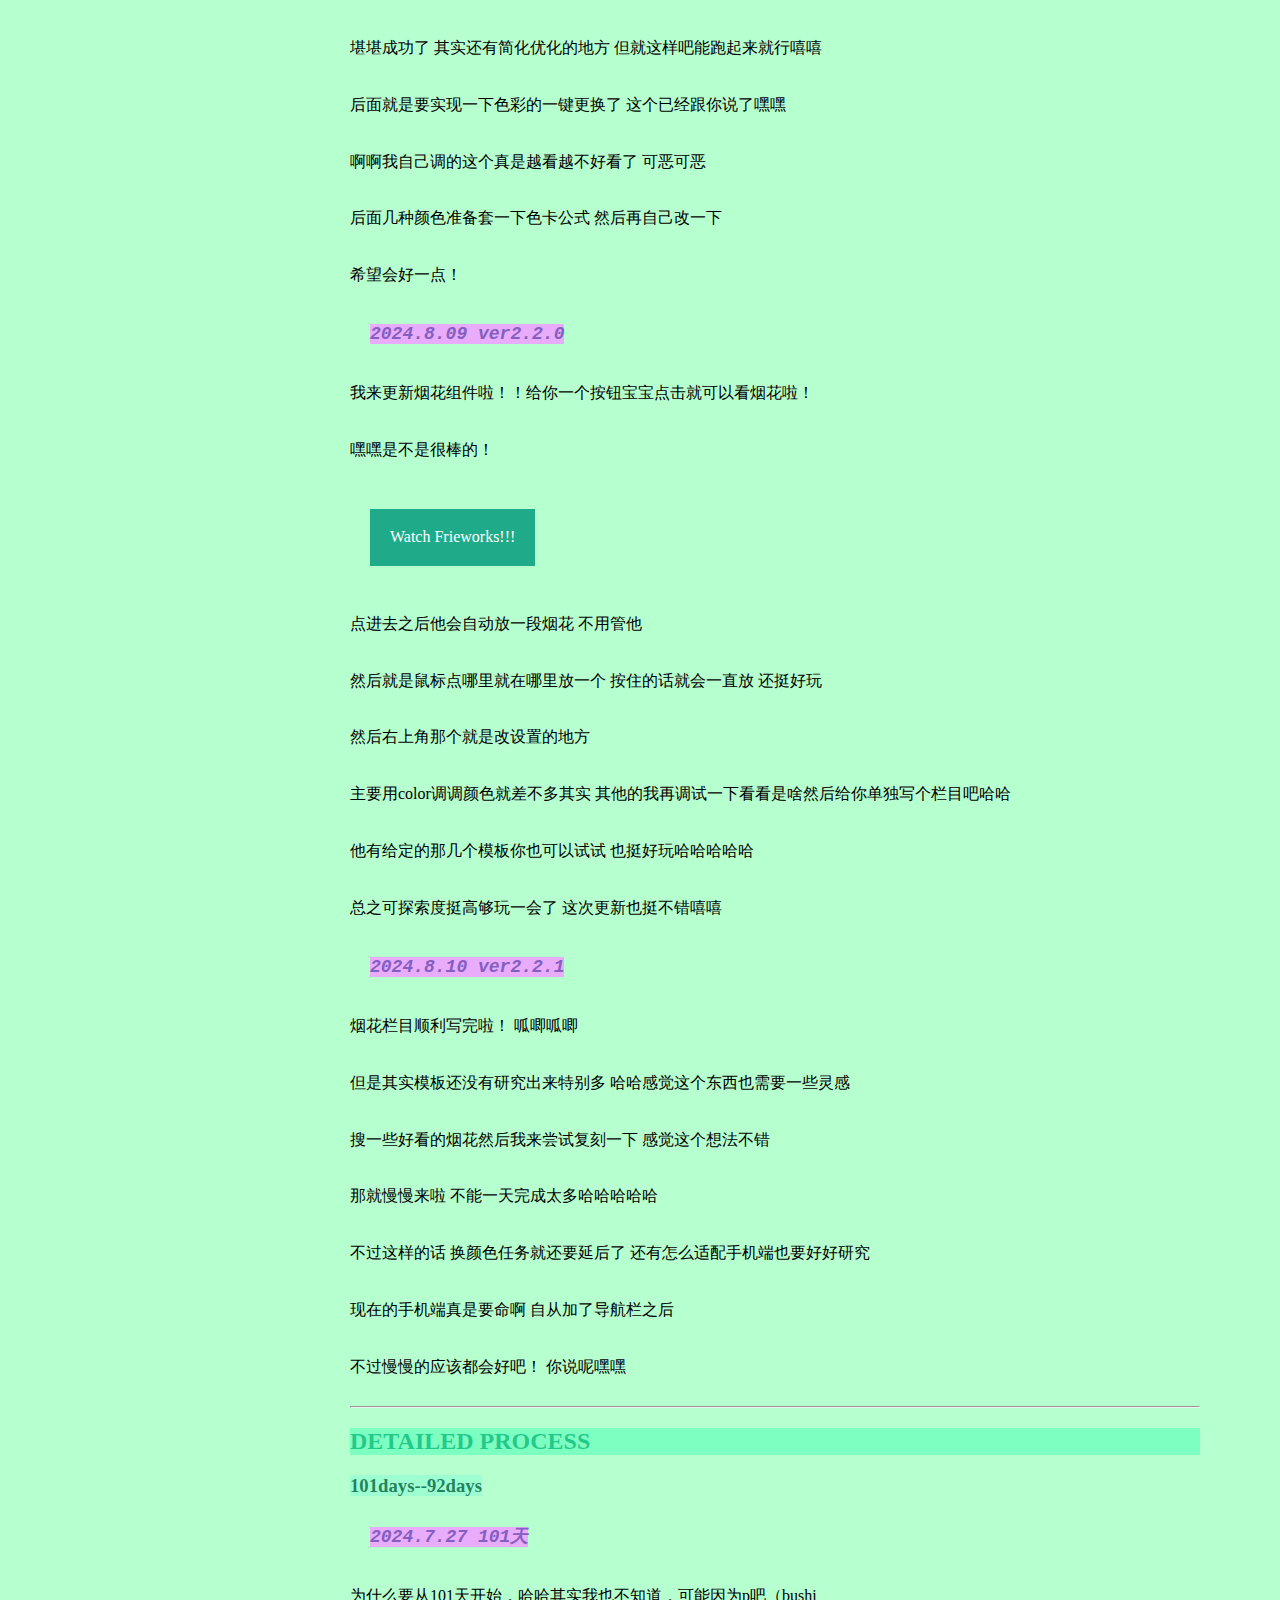
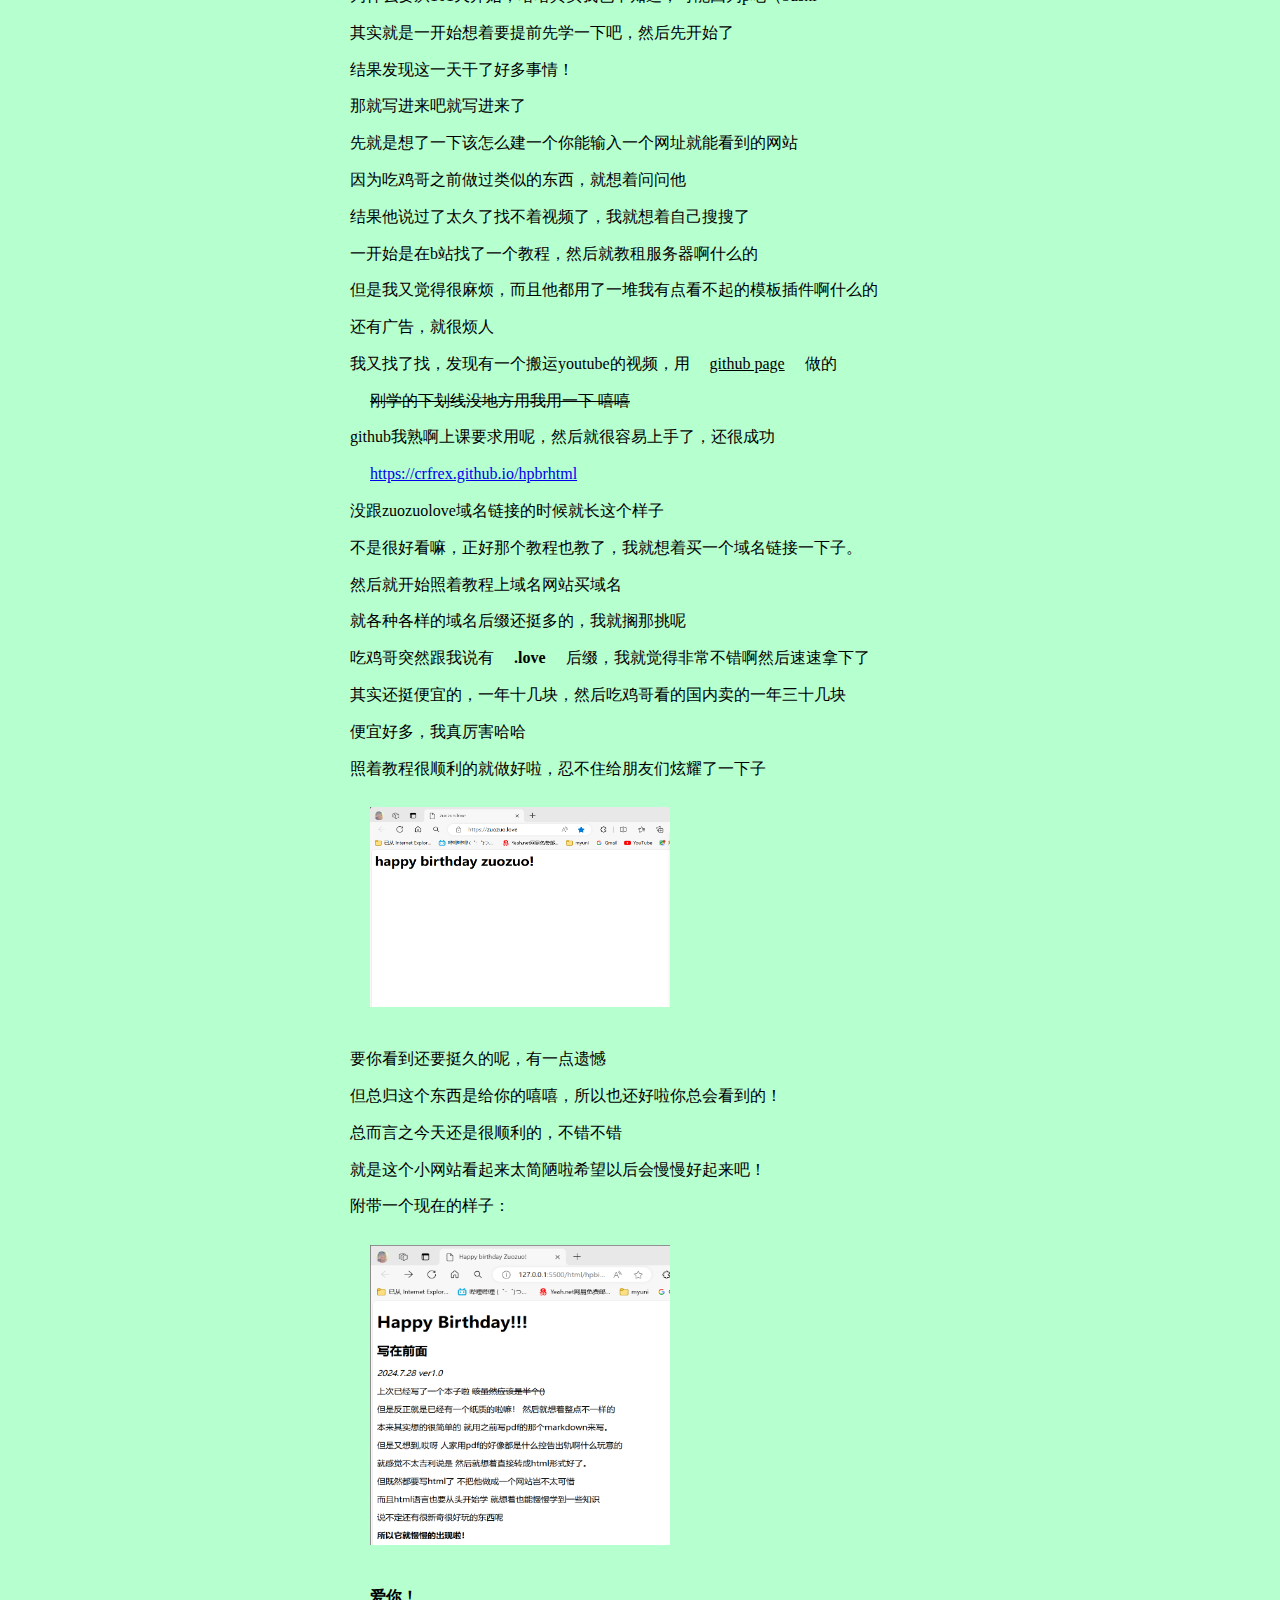
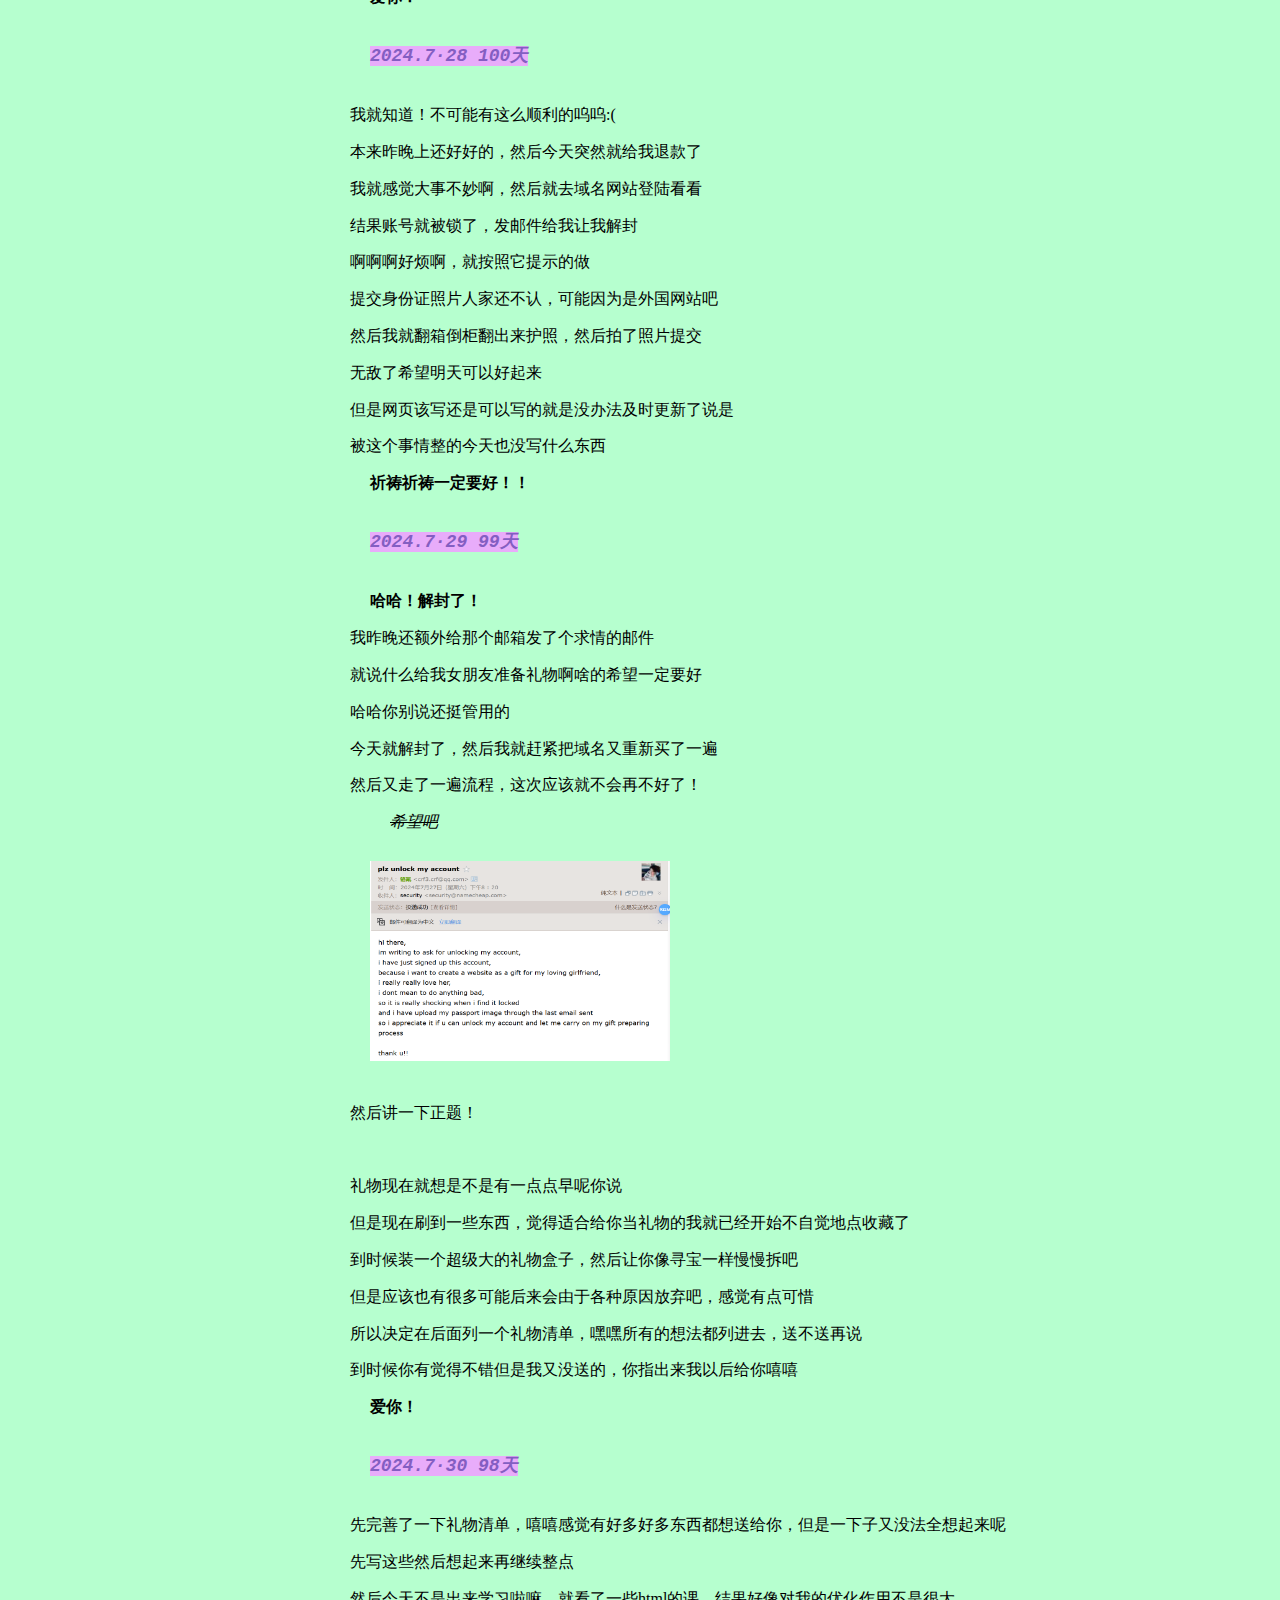
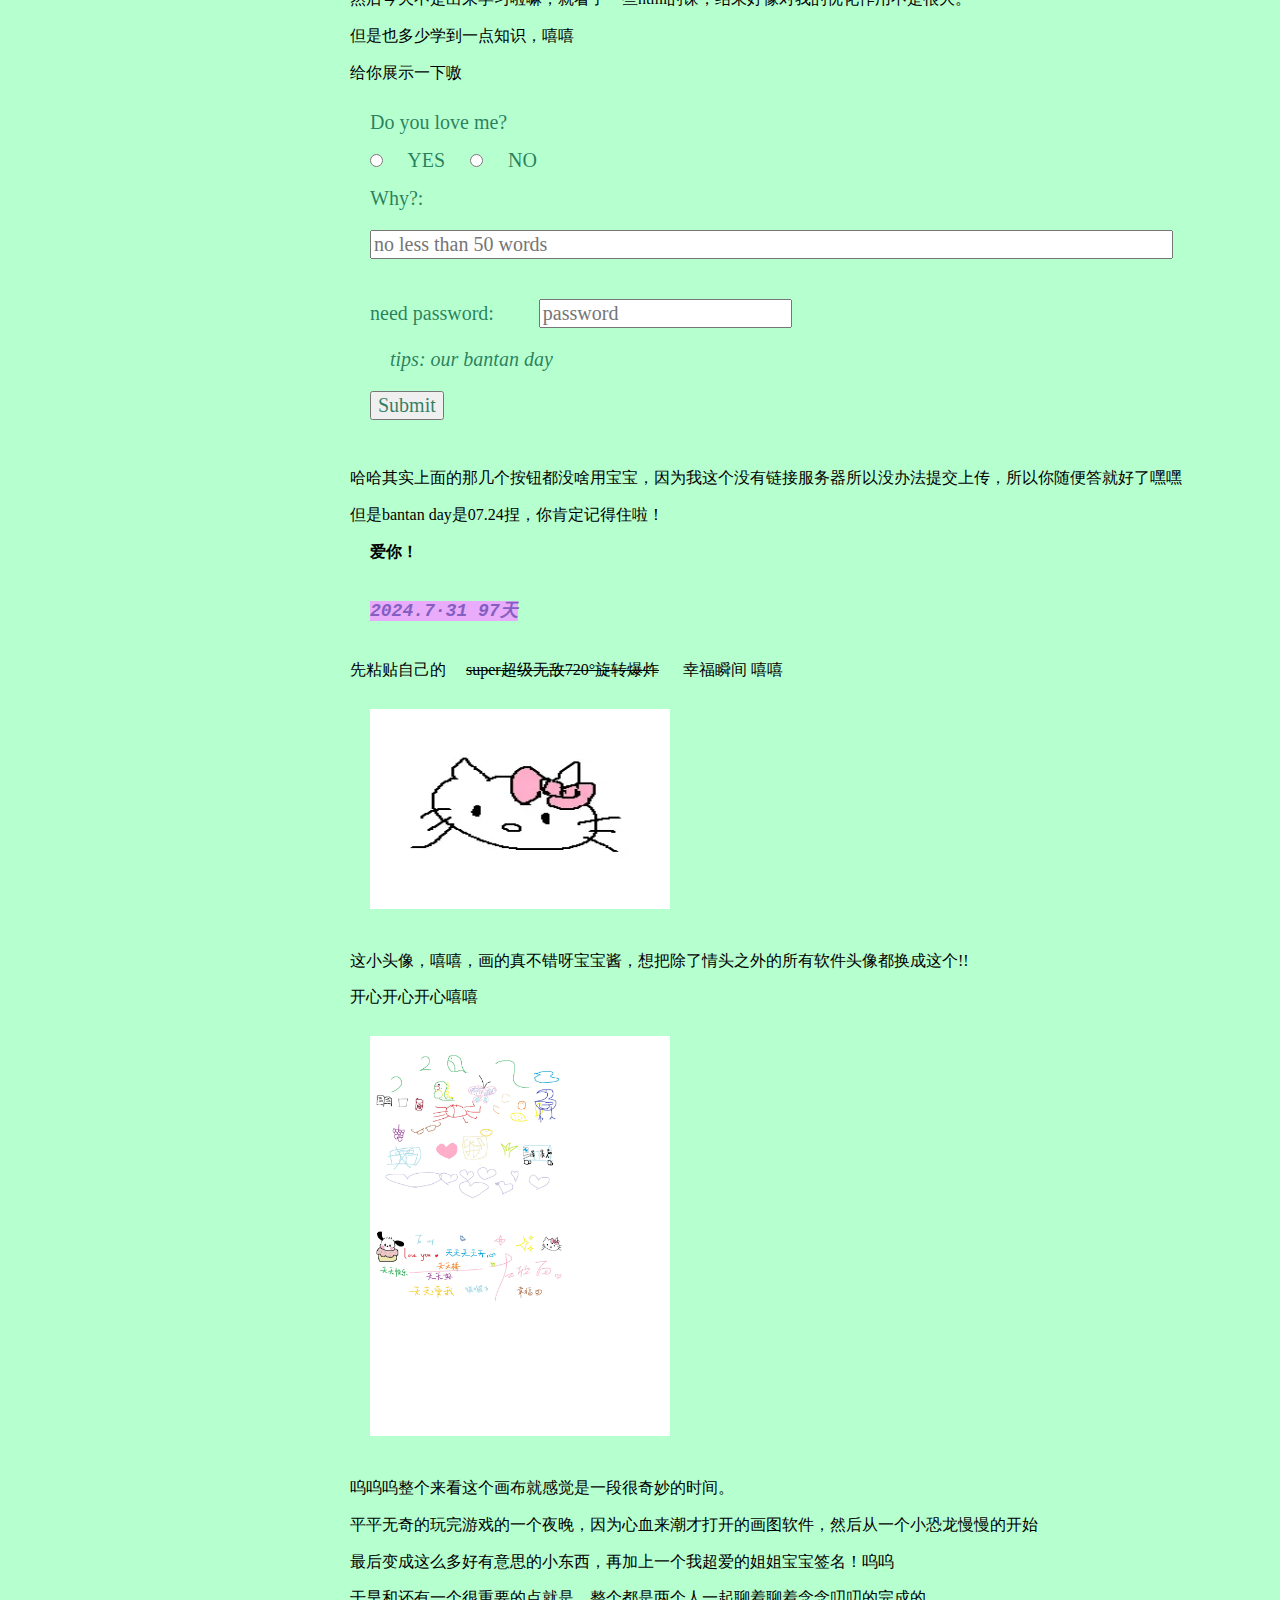
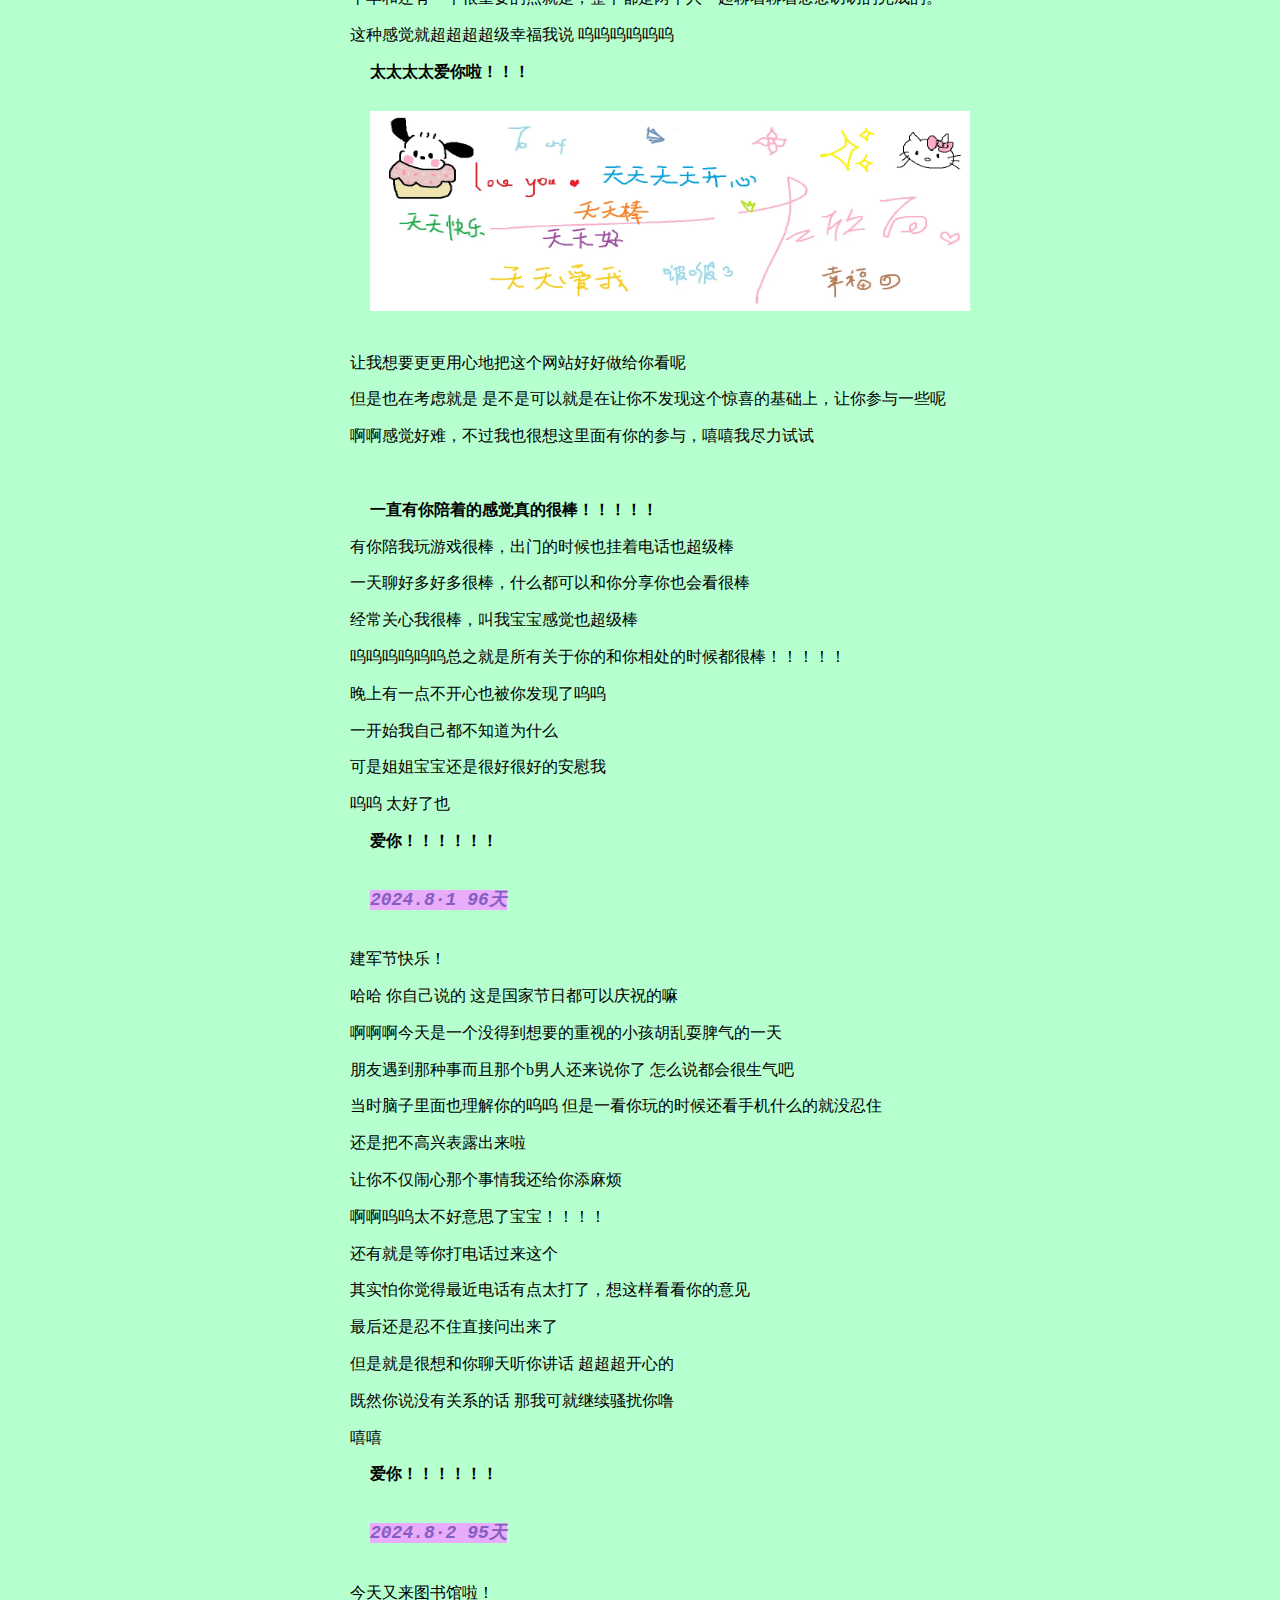
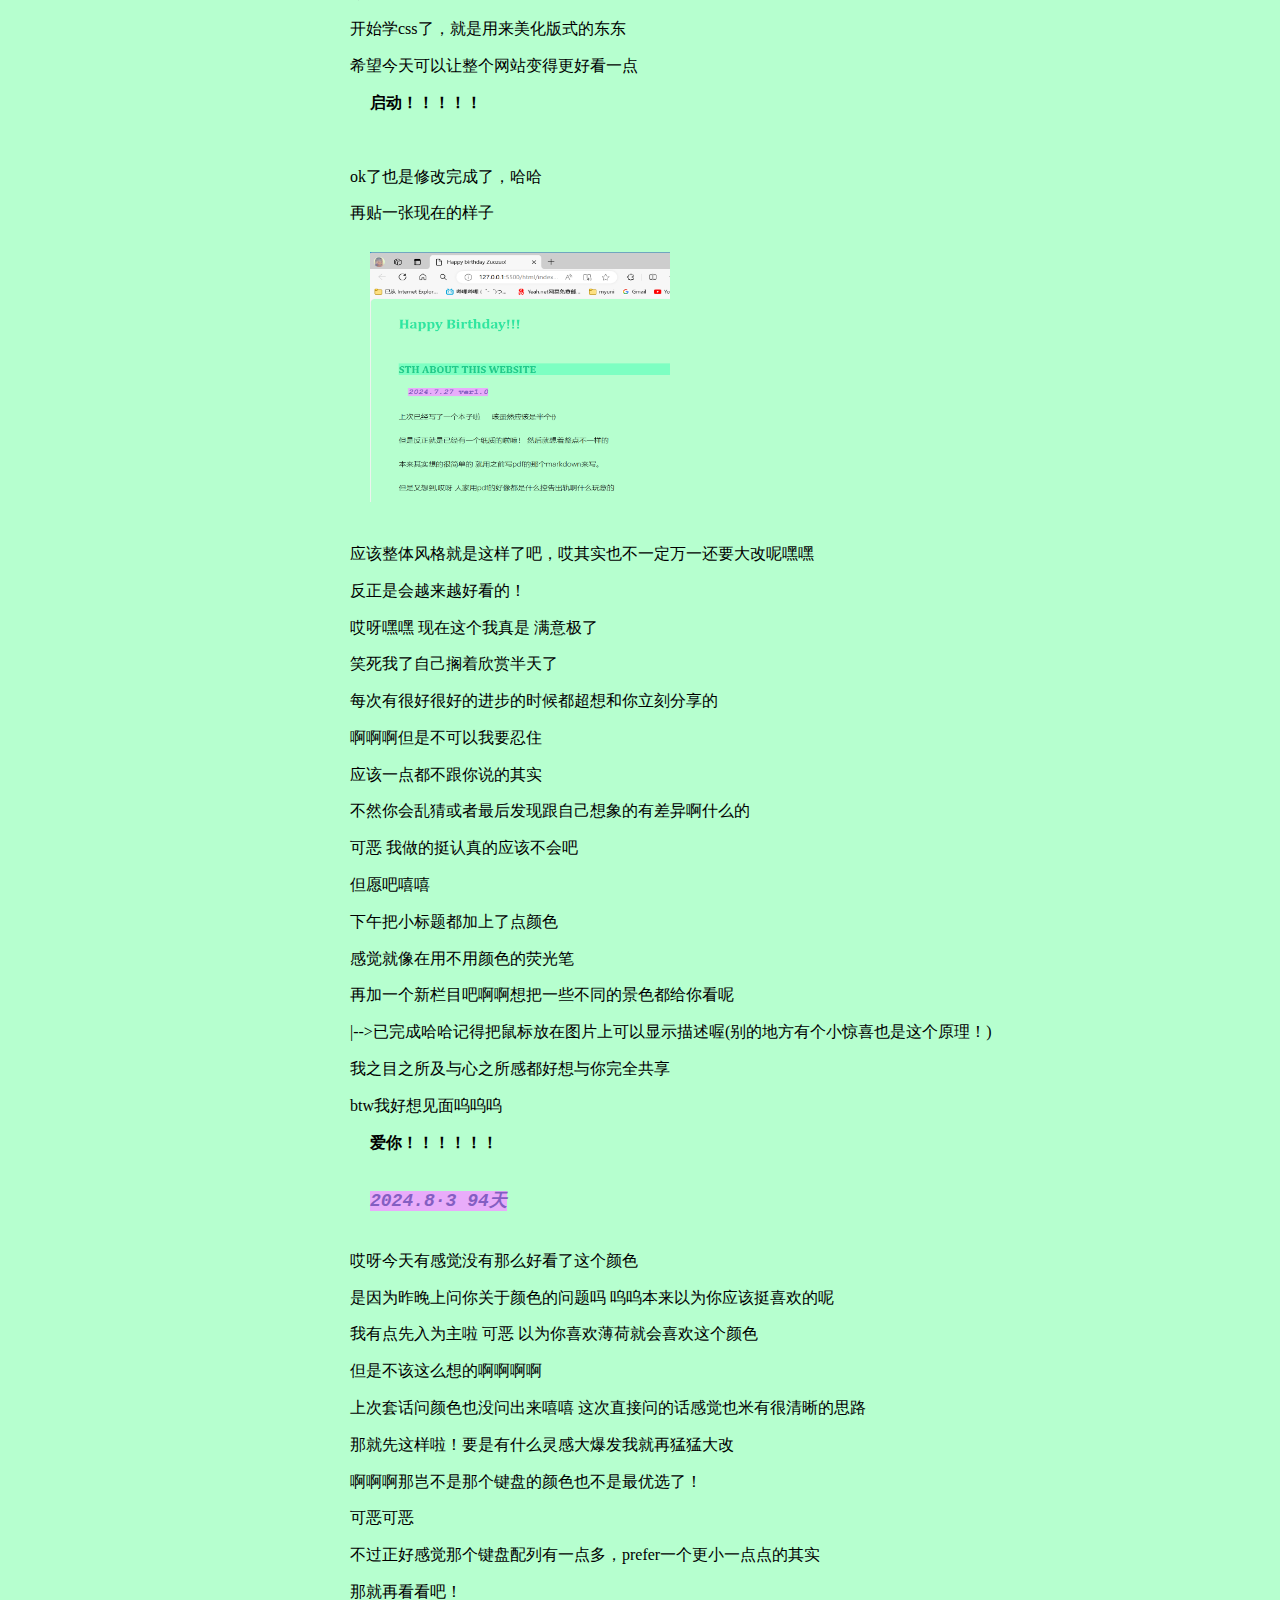
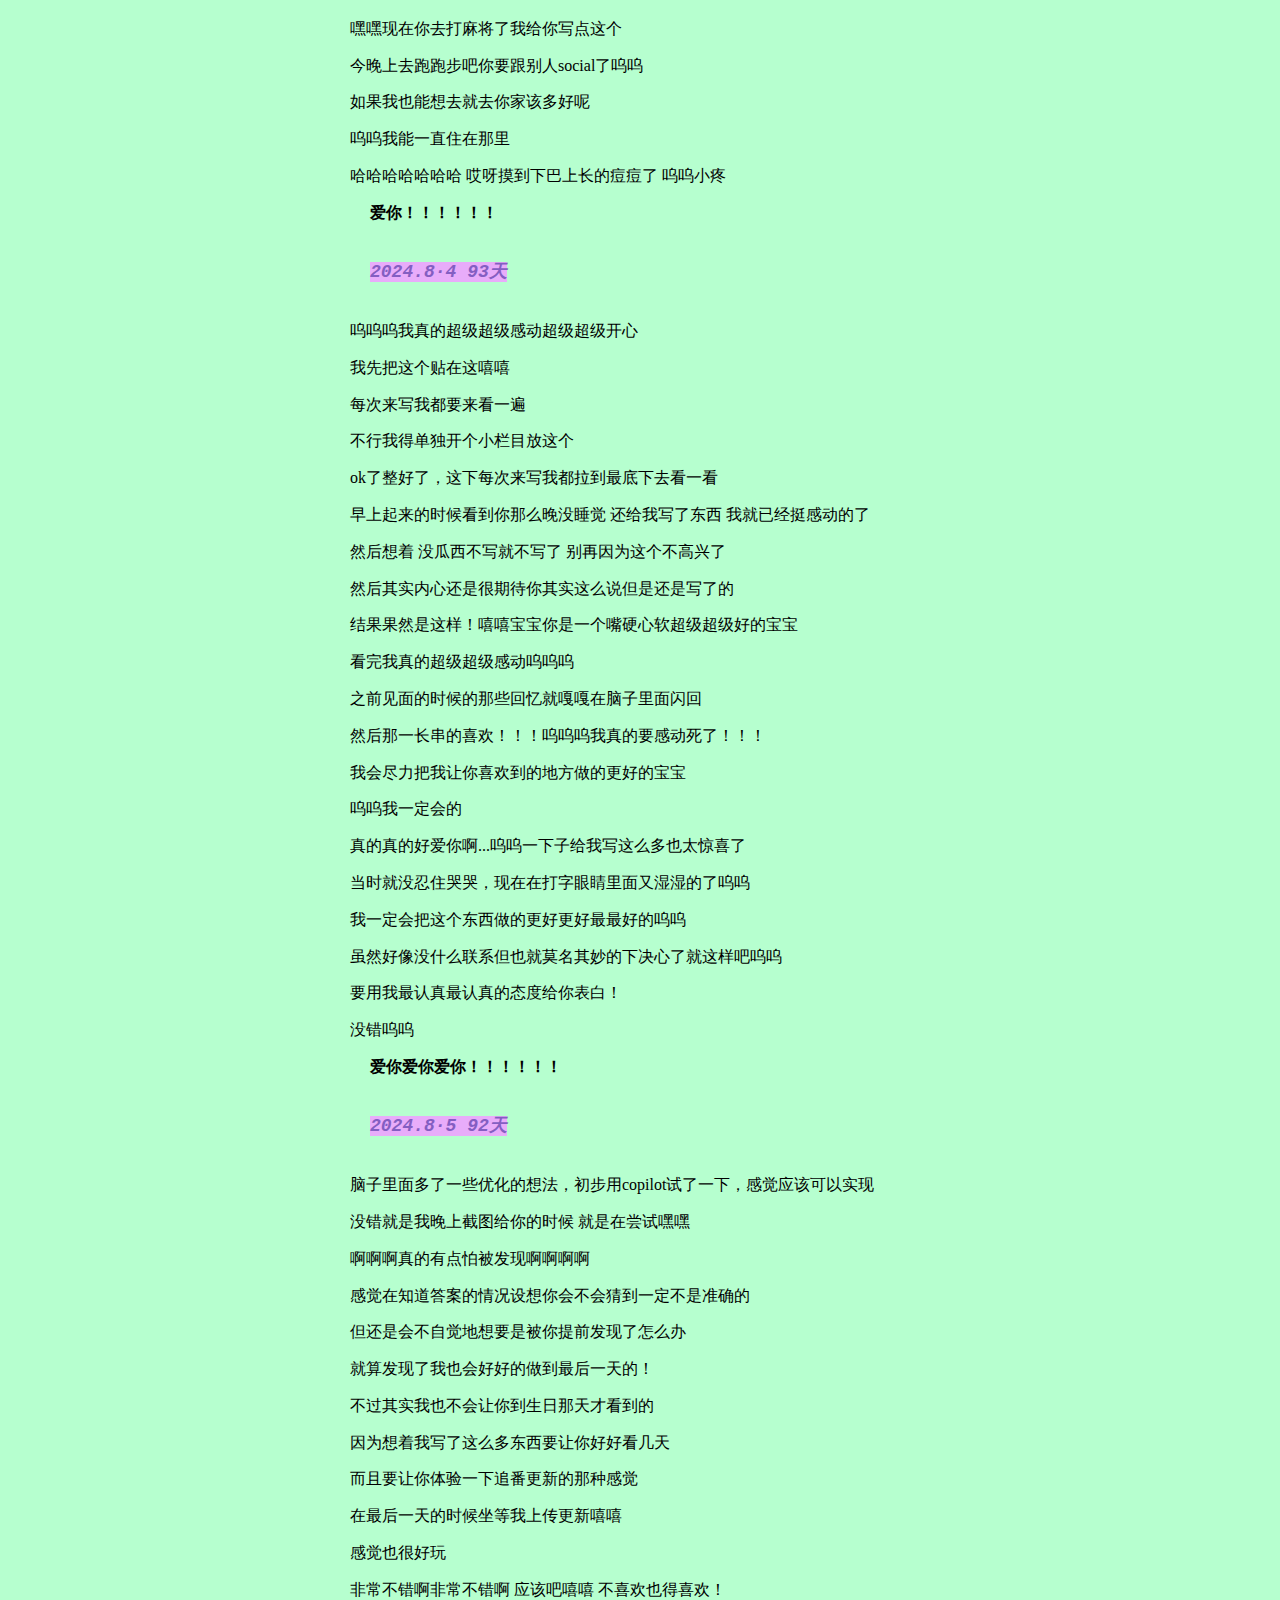
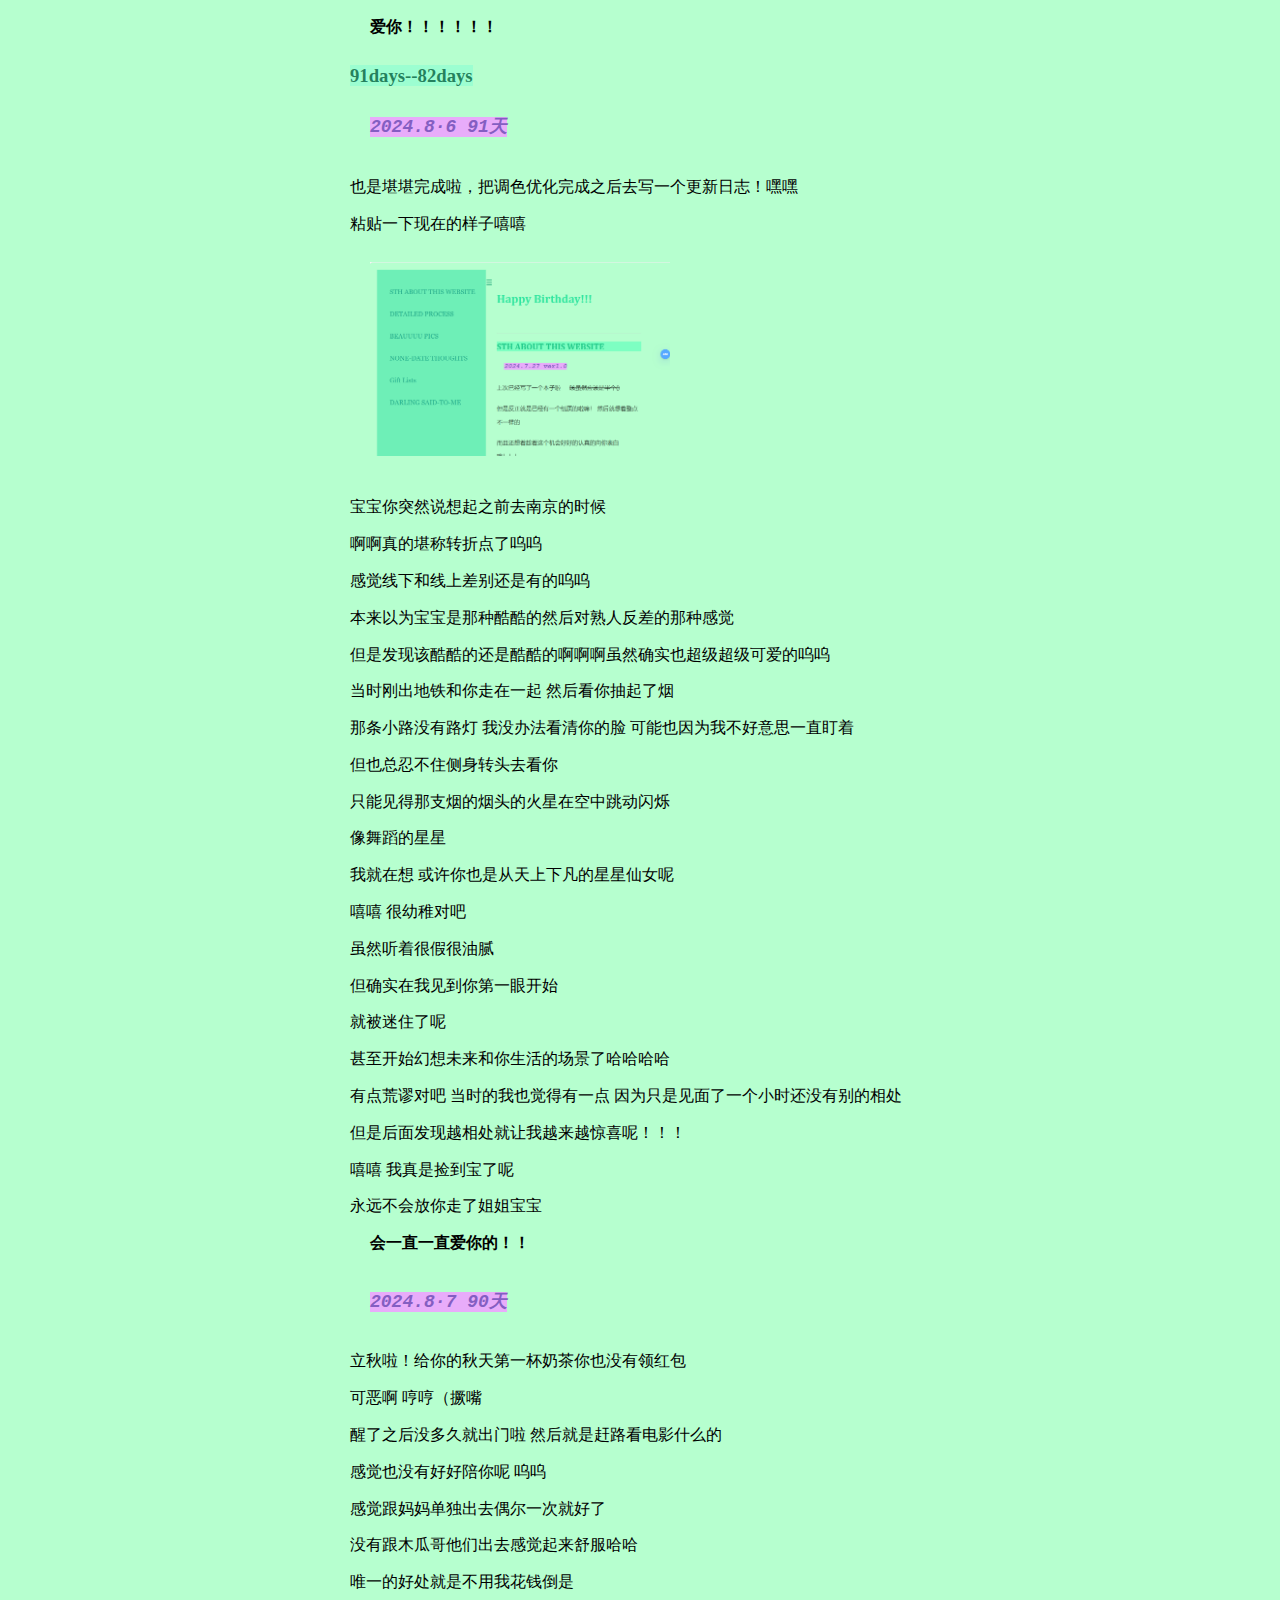
==== commit 676827c6: "Add files via upload" ====
--- a/index.html
+++ b/index.html
@@ -27,6 +27,7 @@
         <a href="#section4">NONE-DATE THOUGHTS</a>
         <a href="#section5">Gift Lists</a>
         <a href="#section6">DARLING SAID-TO-ME</a>
+        <a href="#section7">FIREWORKS TIPS</a>
     </div>
     <div class="main" id="main">
         <span class="toggle-btn" id="toggleBtn">&#9776;</span>
@@ -115,7 +116,7 @@
 
         <p class="date">
             <i class="datee">
-                2024.8.04 ver2.2
+                2024.8.09 ver2.2.0
             </i>
         </p>
 
@@ -128,6 +129,21 @@
         <p>主要用color调调颜色就差不多其实 其他的我再调试一下看看是啥然后给你单独写个栏目吧哈哈</p>
         <p>他有给定的那几个模板你也可以试试 也挺好玩哈哈哈哈哈</p>
         <p>总之可探索度挺高够玩一会了 这次更新也挺不错嘻嘻</p>
+    
+        <p class="date">
+            <i class="datee">
+                2024.8.10 ver2.2.1
+            </i>
+        </p>  
+    
+        <p>烟花栏目顺利写完啦！ 呱唧呱唧</p>
+        <p>但是其实模板还没有研究出来特别多 哈哈感觉这个东西也需要一些灵感</p>
+        <p>搜一些好看的烟花然后我来尝试复刻一下 感觉这个想法不错</p>
+        <p>那就慢慢来啦 不能一天完成太多哈哈哈哈哈</p>
+        <p>不过这样的话 换颜色任务就还要延后了 还有怎么适配手机端也要好好研究</p>
+        <p>现在的手机端真是要命啊 自从加了导航栏之后</p>
+        <p>不过慢慢的应该都会好吧！ 你说呢嘿嘿</p>
+    
     <hr>
     <h2 id="section2">
         DETAILED PROCESS
@@ -530,9 +546,689 @@
         <b>爱你！！！！！！</b>
     </p>
 
-
-
-
+    <p class="date">
+        <i class="datee">
+            2024.8·10 87天
+        </i>
+    </p>
+
+    <p>
+        距离七夕还有emm...一个半小时！! <br>
+        想着一定要给你写点东西呐 本来就很想的嘿嘿<br>
+        因为觉得第一次见面的时候离520挺近的 然后现在又是七夕 两个都算情人节嘛<br>
+        所以想着这次要好好给你说一些什么呢 虽然还是见不到呢呜呜 有点遗憾<br>
+        还有就是姐姐宝宝前几天给我写了小作文呀 所以也有想要还给你一个的意思嘻嘻<br>
+        时间多奇妙呢<br>
+        这将近三个月 81天的时间 就从第一次见面 第二次见面<br>
+        再到约等于全谈的半谈 嘿嘿 好棒呀<br>
+        
+        <b>在听棱镜乐队呢！</b><br>
+        “克林 人生是偶然 在自己的路上 义无反顾的狂奔吧”<br>
+        相遇是偶然的缘分呀 选择相识那就是我做过的最正确的决定之一<br>
+        可我当时也没有想那么多吧 肯定不会料想到我们会发展成现在这样吧<br>
+        我把握住了偶然 现在想把这份偶然变成相互喜欢 和你在一起的必然<br>
+        我在努力呢！希望我可以做到嘿嘿<br>
+        
+        <b>在听回春丹呢！</b><br>
+        “我的心呀 整栋出租 处处都给你 充满鲜花”<br>
+        觉得出租是一个挺合适的词语呢 <br>
+        我是一个独立的个体 我要有自己的心 我有保有我自己的权利<br>
+        但我的心里你已经占据了很大很大一部分呢 很大很大<br>
+        所以想要出租给你 可以拎包入住的那种 里面还有我为了迎接你留下的鲜花<br>
+        他可能会有一点敏感 有一点固执 有时候让你有一点点烦<br>
+        但他已然是爱你的形状啦<br>
+        从你在我旁边安静走着 火星在手指间飞舞<br>
+        从你陪我坐在学校某处的长椅 有蝴蝶在翩翩<br>
+        从你抱了抱我离开 却又转头再回来了一下<br>
+        从你打扮的超级超级漂亮 站在出站口<br>
+        从你和我一起坐在河边 望着黑暗却也沸腾的夜晚<br>
+        从你躺在我旁边 呼吸均匀 忽而睁开眼睛 随之拥吻<br>
+        从每一个留在我脑海里的瞬间开始<br>
+        他已经是爱你的形状啦！<br>
+        但是出租总会有租期的吧 <br>
+        但我已经不想再有下一任租客了<br>
+        想请你一直留在这里<br>
+        要和你签一份直到我死的合同<br>
+        一定要<br>
+
+        <b>在听夏日入侵企划呢！</b><br>
+        “黄昏日落世界坠入光河 车流的轮廓 浪潮起落”<br>
+        好想和你拥有最疏松平常最温暖幸福的生活呀<br>
+        感觉不管做什么 只要有你就够了<br>
+        虽然我本来也对功成名就啊没什么太大的欲望<br>
+        也没想着什么非要报效祖国之类的<br>
+        只想赚够钱让自己的想法和你的想法都能没有物质限制的满足<br>
+        这也就够啦 没什么太多要求了<br>
+        总会忍不住想要设想以后的生活呢<br>
+
+        下班回家之后 去市场买好已经问过你的今天要做的菜<br>
+        进门一只大大的金毛迎接 给他倒好狗粮 跟他玩一会然后去做饭<br>
+        进厨房然后先收拾清理一下 然后开始洗菜 切菜<br>
+        按照步骤一步步的开始炒菜熬汤 有些不熟练也要照着手机教程慢慢做<br>
+        狗狗就在旁边安静的趴着<br>
+        等到他突然竖起耳朵 迅速跑到门口 <br>
+        就知道你要回家啦 赶紧停下手里的活<br>
+        嘿嘿然后和狗狗一起到门口 等你一开门就紧紧抱住<br>
+        还要亲亲 一天没见怎么可能不想你嘛<br>
+        然后继续做饭 招呼你陪我把菜端出去 <br>
+        然后就是愉快的晚餐时间啦 餐桌上要有支架！ 放着ipad看点什么东西<br>
+        吃完肯定要立刻收拾刷碗啦 emm贴贴亲亲一会再去也行<br>
+        然后该带狗狗出门啦 去常去的公园走走<br>
+        吹吹风开开玩笑 给你讲讲今天的事情 狗狗在前面自己走着<br>
+        走到没人的地方偷偷亲一下<br>
+        路边看见有想喝的想吃的就狠狠消费<br>
+        回去之后给你切一点水果 倒杯水<br>
+        然后就是游戏时间啦！ 坐在一起嘎嘎战斗 <br>
+        不想玩的话就埋在沙发里面 关上所有灯 开投影 看电影或电视剧<br>
+        想买一个小星空灯 看着还挺有氛围<br>
+        玩完看完了就准备一下明天的早饭 或者洗洗衣服<br>
+        然后就去躺下 maybe做点想做的 嘿嘿<br>
+        然后就这么结束平平常常的一天啦<br>
+        呜呜 什么时候呢<br>
+        想都想的这么清楚了 应该会挺快就实现吧 嘿嘿<br>
+        <br>
+        本来想着就是回味一下之前的种种 <br>
+        结果不自觉又开始畅想了呢 哈哈<br>
+        就算以后没有这么顺利没有这么安心 我们或许会挺忙或许怎么怎么样<br>
+        但只要有你在身边 我觉得就已经完全满足啦<br>
+        真的很爱很爱你呢我的姐姐宝宝<br>
+        很想结束半谈 想真的真的和你在一起<br>
+        想以后和以后的以后都能有你陪我 我也陪着你<br>
+        <b>做我女朋友吧</b> <br>
+        觉得这次不够也没关系 我还想当面再对你说一次呢<br>
+        不然我辛辛苦苦准备的东西也还没用上！ 哈哈<br>
+
+        你说你总会说消极的话<br>
+        可我觉得是因为你真的有在好好考虑我们 真的很在意我才会这么说的吧<br>
+        虽然可能某些时候会因为这个有一点不开心<br>
+        可我知道 总是知道一直知道你很爱我呀<br>
+
+        会继续好好的爱你<br>
+        像河流汇入海里 鸟儿在云层飞行<br>
+        像万物轮回消散又复苏<br>
+        像不会轻易改变的一切一切<br>
+
+        七夕快乐呀<br>
+        <b>我爱你！</b><br>
+    </p>
+
+    <p class="date">
+        <i class="datee">
+            2024.8·11 86天
+        </i>
+    </p>
+
+    <p>
+        家庭旅行日！！！<br>
+        其实虽然我并不对这个旅行日有太多的期望<br>
+        根据以往的经验规律来看 一般这种一整天呆在一起的行程 都会有一些不愉快<br>
+        哈哈果不其然今天就是又和爸爸妈妈小闹了一下<br>
+        可能因为今天没有睡醒吧 呜呜<br>
+        感觉做什么都不咋好受 都有点烦<br>
+        咋回事呢 没睡醒的起床气贯穿全身了 呜呜<br>
+        但是宝宝也米有和我吵呢 呜呜呜晚上还和我好好聊天还好好安慰我了呜呜<br>
+        感动！！！呜呜呜爱你宝宝<br>
+        本来想着今天回来要好好给你想一想那个烟花的模组 好好尝试一下子的<br>
+        结果晚上心情也不咋地就 摆烂了<br>
+        你说我情绪变化这么快 是不是有点什么病状了最近<br>
+        呜呜感觉严重了一点 有点担心<br>
+        呜呜我尽力控制一下 改善一下自己的情绪控制 肯定能做到吧<br>
+        明天还要给木瓜哥过生日 应该回来也没空做了呜呜<br>
+        后天吧！我去图书馆坐着嘎嘎整出来几个 哼哼 <br>
+        <b>爱你！！！！！！</b>
+    </p>
+
+    <p class="date">
+        <i class="datee">
+            2024.8·12 85天
+        </i>
+    </p>
+
+    <p>
+        给木瓜哥过生日啦<br>
+        还挺有感触的因为这个也是给你的生日礼物<br>
+        看给别人过生日就不由自主地开始幻想起来了哈哈哈哈哈<br>
+        幻想你看到这个的时候会是什么样子呢<br>
+        幻想你过生日那天会怎么过呢 我在你身边吗什么什么的<br>
+        不过这个应该不会直到生日那天才给你看吧<br>
+        感觉是一个体量非常非常大的东西 但又想让你在生日之前就看完<br>
+        因为想让你期待自己的礼物是啥 但如果礼物和这个一起收到的话 那写这个的意义感觉就少了一些<br>
+        但是要提前看的话我可要把这个礼物清单栏目先锁起来不能让你看见 哈哈哈哈哈<br>
+        不然就全部露馅啦<br>
+        我想想看 emmm<br>
+        下次见面是什么时候呢 或者是一百天纪念日的时候给你看 嗯嘛嘛再看吧<br>
+        啊啊啊什么时候见面啊呜呜 好想你好想你 想贴贴想抱抱想亲亲想do 呜呜<br>
+        下午去ktv啦 好久没和他们唱歌了哈哈哈哈哈哈<br>
+        虽然感觉每次也就唱那些 但是来唱歌确实本身就是一件挺快乐的事情<br>
+        哎呀哎呀如果能和你一起去唱就好了呢<br>
+        呜呜应该也非常有意思的吧<br>
+        以后会实现的嘿嘿<br>
+        <b>爱你！！！！！！</b>
+    </p>
+
+    <p class="date">
+        <i class="datee">
+            2024.8·13 84天
+        </i>
+    </p>
+
+    <p>
+        说好要今天整一下这个烟花模板的<br>
+        可恶可恶可恶<br>
+        没起来哈哈哈哈哈<br>
+        睡得有点像昏迷 我妈叫我我都没能起来<br>
+        不过今天还有另一件非常重要的事情啦<br>
+        嘿嘿 小狼终于回来了 可以给你寄过去你的七夕礼物啦<br>
+        那个小狗 嘿嘿 虽然我没有线下到场吧 但是也是我精挑细选的了！<br>
+        让小狼拍了好几张照片 还找了好几个对比了一下子<br>
+        其实有点犹豫要不要给你一个奶茶或者爆米花什么的呢<br>
+        但觉得还是小狗非常不戳最后也选了 因为宝宝很喜欢小狗呢<br>
+        嘻嘻希望你喜欢呢<br>
+        小狼像那种二道贩子 拿给我的时候一股偷感很重的样子哈哈哈哈哈<br>
+        还跟我说国外比国内便宜可以狠狠赚差价哈哈哈哈哈<br>
+        晚上吃完饭又跟他们喝酒聊天 也很开心很开心呢<br>
+        就是住爷爷家稍微有点难受哈哈 热热的<br>
+        希望可以睡得安稳一点<br>
+        <b>爱你！！！！！！</b>
+    </p>
+
+    <p class="date">
+        <i class="datee">
+            2024.8·14 83天
+        </i>
+    </p>
+
+    <p>
+        又吵吵了 呜呜呜呜<br>
+        我以为自己能控制住的呢<br>
+        但是架不住这个运气实在是太不好了<br>
+        timing永远是对面的 可恶啊怎么回事呢<br>
+        结果还发泄在你身上了 呜呜 <br>
+        我是坏小孩啊啊啊啊<br>
+        跟你说了原因之后你还很好很好的哄我<br>
+        呜呜 整的我更内疚了<br>
+        timing也不是你的原因我本来就不该生气的<br>
+        可恶！！ 我要学会控制自己的情绪<br>
+        明天你要出去玩啦 呜呜 <br>
+        有点舍不得是怎么回事啊啊明明跟朋友出去玩很正常<br>
+        呜呜已经开始想念了哈哈哈哈哈哈<br>
+        玩的开心呢宝宝<br>
+        想你我就念念叨叨吧<br>
+        <b>爱你！！！！！！</b>
+    </p>
+
+    <p class="date">
+        <i class="datee">
+            2024.8·15 82天
+        </i>
+    </p>
+
+    <p>
+        嘿嘿 嘿嘿 嘿嘿 <br>
+        好好看呀 嘿嘿 <br>
+        还是想亲眼看到 呜呜 <br>
+        这么好看的姐姐宝宝我看不到 太可惜了呜呜呜<br>
+        但是宝宝经常给我发视频嘿嘿 挺开心的<br>
+        超级超级喜欢看！！！<br>
+        今天咋回事呢<br>
+        迷迷糊糊的一天<br>
+        晚上还那么早就困了呜呜<br>
+        不过没有那么害怕打视频了呢<br>
+        感觉那样和姐姐聊聊天还挺不错的 嘿嘿 <br>
+        虽然肯定比不上见面吧 但至少比光听你说话好<br>
+        但是光听说话也很好的！ 爱听姐姐说话 声音好听嘿嘿<br>
+        本来想着今天要做那个烟花的呢<br>
+        又延后了 哈哈哈哈哈哈<br>
+        不过也不太着急 还有这么多天呢<br>
+        下一步的创意有点枯竭 哈哈 让我再多思考几天<br>
+        哎呀今天是这个篇章的最后一天了呢<br>
+        不知不觉也过去五分之一啦<br>
+        让我想想 emm下一个十天应该也是在家里 然后后面就都是在学校了<br>
+        时间快一点点吧呜呜呜把见不到你的都快进掉<br>
+        想见面 呜呜 <br>
+        <b>爱你！！！！！！</b>
+    </p>
+
+    <h3 id="subsection3">81days--72days</h3>
+
+    <p class="date">
+        <i class="datee">
+            2024.8·16 81天
+        </i>
+    </p>
+
+    <p>
+        开夜市啦！！！<br>
+        太可惜了呢没给你开出来好的呜呜<br>
+        下次肯定能开出来好的！！！<br>
+        希望马上可以刷到盖亚 然后速速给宝宝购入<br>
+        想给你整的更有仪式感一点呢 毕竟是第一次帮宝宝开夜市<br>
+        然后想着毕竟是把你的体验给抢走了 就想着多让你参与一下子<br>
+        才一直要跟你分享屏幕啊要让你选顺序啊什么的<br>
+        啊啊啊啊可还是没开出来什么好的呜呜<br>
+        可恶啊运气都去哪了<br>
+        都用在遇到你上了 哈哈<br>
+        爸爸在家还不能和你聊天 可恶呢 <br>
+        和宝宝聊天有神奇的魔力呢 就想每天都聊一直都想和你聊天<br>
+        哎呀 咋又开始想见面了呢 呜呜<br>
+        想炒菜 呜呜 <br>
+        <b>爱你！！！！！！</b>
+    </p>
+
+    <p class="date">
+        <i class="datee">
+            2024.8·17 80天
+        </i>
+    </p>
+
+    <p>
+        我又呼噜啦 呜呜 <br>
+        咋回事呢 回家之后鼻子就塞塞的 然后也有鼻涕<br>
+        感觉呼呼大概是因为这个 然后好像躺着或者趴着的时候更容易呼呼<br>
+        侧着的时候就稍微好一点<br>
+        嘿嘿 永远都不想和宝宝分开<br>
+        要努力要和宝宝一直一直在一起<br>
+        我也想吃玉米烙 想尝尝是啥味呢 听起来应该挺好吃的<br>
+        我要学爆炒大头菜 还要学很多很多菜 都想做给你吃<br>
+        天天不重样的做给你吃 嘿嘿<br>
+        感觉如果你在旁边陪我做饭 然后俩人捣鼓也是一件好幸福好幸福的事情呢<br>
+        天呐 哎呀 感觉同居生活 怎么想怎么开心呢<br>
+        能找到好多好多让自己满足幸福的小事情小细节<br>
+        一点一点的记下来以后都要做到！！！<br>
+        八十天啦宝宝 过得有点不快不慢的 哈哈 <br>
+        希望没见到你的时候过的快一点然后见到你的时候就过的慢一点吧<br>
+        <b>爱你！！！！！！</b>
+    </p>
+
+    <p class="date">
+        <i class="datee">
+            2024.8·18 79天
+        </i>
+    </p>
+
+    <p>
+        小狗到啦 看到你喜欢就安心了嘿嘿<br>
+        挑的时候疯狂让小狼拍照片 然后先第一轮筛选选了几个<br>
+        我记得有一个小奶茶 小爆米花 还有包括这个的几个小狗<br>
+        又让他挨个试了试手感 然后换角度拍拍<br>
+        他人真好哈 感觉换做是我的话要该觉得烦人了哈哈哈哈哈哈<br>
+        最后觉得还是应该送小狗 就在这几个小狗里面选选选<br>
+        其实我第一眼看的时候就很喜欢这个 最后也还是选了这个<br>
+        可能就是缘分吧 兜兜转转的还是喜欢第一眼这个 <br>
+        以后还要给你买好多好多别的玩偶！ 更大的也要买买买<br>
+        明天要自己开车开好久呢 不过有他们几个陪着应该也不会特别紧张什么的<br>
+        实在不行就让故事哥开开开 哈哈哈哈哈哈<br>
+        希望明天一切顺利呢<br>
+        <b>爱你！！！！！！</b>
+    </p>
+
+    <p class="date">
+        <i class="datee">
+            2024.8·19 78天
+        </i>
+    </p>
+
+    <p>
+        今天真的过的是非常充实了宝宝酱<br>
+        起的早早的坐班车 然后就和妈妈先吃了个肯德基<br>
+        本来要和zqc一块喝那个瑞幸的黑神话的联名的 但是妈妈着急上班还要先送她去 就算了<br>
+        然后先把木瓜哥和故事哥接上了 他俩离得近 就往海边我妈单位那边开<br>
+        然后把妈妈放下了 就去我们高中那边接了另外俩人<br>
+        正好五个人把车坐满了 差不多一个小时的车程吧<br>
+        十一点左右就到了 然后去了一家他们推荐的饭店吃饭<br>
+        路上风景是真真不错呢 天气也非常好特别晴朗 开车没法拍照都让他们拍了转给我再给你发过去哈哈哈哈哈<br>
+        因为真的真的很想分享呢超级超级棒的风景呢<br>
+        下午就去唱ktv了 跟岚山那俩同学也好久好久没见了 还聊了挺不少哈哈哈<br>
+        回去的时候车就多起来了 正好赶上晚高峰了<br>
+        一路车都挺不少 有的还beibei我 可恶啊 就不能体谅一下新手吗<br>
+        还一直超车 明明我是顶着限速开的 他们都超速呢<br>
+        回市区之后因为没定好和妈妈在哪见面集合 所以又挺乱的<br>
+        最后木瓜哥说要吃烧烤 随便找了个烧烤店门口停下了他们去吃了 我就在车里面等妈妈来了<br>
+        这一天开车终于结束了呜呜 真是不敢再在晚高峰开了 堵车真的很吓人 我还得变道什么的 呜呜<br>
+        但是出去玩这件事还是挺开心的呢<br>
+        虽然更想和宝宝一起出去玩呢<br>
+        希望以后买一辆车然后有空咱就自驾游去 嘻嘻 听着就挺不错呢<br>
+        <b>爱你！！！！！！</b>
+    </p>
+
+    <p class="date">
+        <i class="datee">
+            2024.8·20 77天
+        </i>
+    </p>
+
+    <p>
+        属于我的....嘿嘿 你完完全全是我的<br>
+        不知道为啥呢看着这一句就超级超级开心 甚至还起立了 可恶啊咋回事呢<br>
+        呜呜宝宝千万不能有玩具就忘了我啊呜呜呜<br>
+        不行啊呜呜呜呜<br>
+        这几天咋回事呢 yellow 非常非常多了<br>
+        整的好想好想见面呢呜呜呜<br>
+        学的东西感觉再不用真要忘记了 呜呜<br>
+        不过应该也不会全忘记吧 说不定要用的时候就也想起来了呢<br>
+        嘿嘿 想实践想实践想实践！！！<br>
+        今天出黑猴啦 真的是非常非常想玩了呢<br>
+        毕竟要支持国产哈哈哈哈哈哈<br>
+        跟妈妈说了之后然后给她看了几篇报道 她也觉得挺有意思的<br>
+        就直接购入了嘿嘿<br>
+        幸亏电脑能带起来！！ 也是挺惊喜啦<br>
+        玩起来的感觉也非常不错呢<br>
+        不过还是想玩给你看看的呜呜 感觉一起看剧情然后打boss什么应该挺有意思的<br>
+        如果你在我怀里然后一起买在沙发里玩的话 感觉超级幸福圆满了呜呜<br>
+        那这样的话玩玩双人小游戏应该更不错嘿嘿 或者一起玩switch也好<br>
+        好想每天都粘在一起！！！！！<br>
+        <b>爱你！！！！！！</b>
+    </p>
+
+    <p class="date">
+        <i class="datee">
+            2024.8·21 76天
+        </i>
+    </p>
+
+    <p>
+        今天整头发啦！！！<br>
+        跟这个老板其实还挺熟悉的 因为我初中就是在这边上的嘛 初中就经常在这里理发<br>
+        然后高中之后一般放假了也回爷爷家啊什么的所以也会往这边走 就也是在这理的<br>
+        但是大学之后就烫头发啥的一开始都是妈妈的朋友推荐的什么的 就到这边来的次数就少了<br>
+        这次来了这个老板还是记得我呢 哈哈哈哈哈哈<br>
+        烫的感觉也还行 至少没有太短嘿嘿 这就已经挺不错了<br>
+        他还跟我说想要卷一点点就不吹 想要直一点就吹 还交代了别的不少 人真不错！<br>
+        下午办港澳通行证给妈妈驾照销分什么的<br>
+        因为我当时去岚山走的就是厦门路 我一看有一个违章是厦门路呢 我还以为是我干的哈哈哈哈哈<br>
+        结果发现日期不对 嘻嘻 妈妈上班也走那条路的<br>
+        希望以后不会违章多了还需要你帮我销分哈哈哈哈哈<br>
+        太想和你分享自己的新变化了结果感觉你好像没有相应的兴趣 就稍微有点不乐意了嘿嘿<br>
+        但是和你说明白之后你又很好很好的和我解释呢 也说明白了<br>
+        你真好好呀宝宝<br>
+        <b>爱你！！！！！！</b>
+    </p>
+
+    <p class="date">
+        <i class="datee">
+            2024.8·22 75天
+        </i>
+    </p>
+
+    <p>
+        宝宝！！！ <br>
+        打三场真的太多啦呜呜呜呜<br>
+        我真的好想你好想你呜呜呜<br>
+        今天感觉快要回去了就想着多给你拍点猫猫呢<br>
+        以后就也不能天天给你看它们了哈哈哈哈哈哈哈哈哈哈<br>
+        我那三杀真帅呢 嘿嘿<br>
+        我直接左右转 啪一个头啪一个头的哈哈哈哈哈哈哈哈哈哈<br>
+        幸亏对面不准 真是非常幸运了嘻嘻<br>
+        我家宝宝真漂亮 嘿嘿 好喜欢你好喜欢你<br>
+        辛苦啦宝宝打了那么久 还没赢 真可恶呢<br>
+        没有功劳还有苦劳呢 怎么不得奖励你一点的 可恶可恶<br>
+        下回咱狠狠赢回来！！！<br>
+        <b>爱你！！！！！！</b>
+    </p>
+
+    <p class="date">
+        <i class="datee">
+            2024.8·23 74天
+        </i>
+    </p>
+
+    <p>
+        遥控....嘿嘿真不错呀真不错 嘻嘻<br>
+        啊啊啊疑似是有一点太变态了哈哈哈哈哈哈 正常一点我要<br>
+        今天下午和zc出去玩啦 算是我高中超级超级好的朋友呢！<br>
+        不过他就是那种内向高冷有一点二次元理科男 哈哈哈哈哈哈<br>
+        平时挺难约他出来的 然后他也每天都和他女朋友玩游戏 所以一起玩的时候也少了<br>
+        高中的时候我们俩经常一起玩ow呢 今晚重新回忆了一下 感觉挺不错的<br>
+        就是输的也不少 哈哈哈哈哈哈 俩人的配合还有点生疏呢<br>
+        不过可能是打瓦打的哈哈哈哈哈 我打这个游戏的狙也突然变准了 嘎嘎的全是头呢 非常爽了哈哈哈哈哈哈<br>
+        后面玩黑猴啦 打了一个boss整了半天好不容易给他过了 真难 他那个雷系伤害特别烦人伤害特别高呢<br>
+        打过的成就感真不错 感觉有点喜欢上玩这种单机游戏了 不过还是和宝宝一起玩一些游戏更有意思嘿嘿<br>
+        有一些远超过游戏本身的快乐呢<br>
+        你陪我开车啦！！最想的事情之一呢！！！<br>
+        虽然后面你又出去了但是我也觉得非常非常不错了嘿嘿<br>
+        <b>爱你！！！！！！</b>
+    </p>
+
+    <p class="date">
+        <i class="datee">
+            2024.8·24 73天
+        </i>
+    </p>
+
+    <p>
+        微醺doi....嘿嘿 想想就觉得好爽好舒服啊哈哈哈哈哈哈哈哈哈哈<br>
+        今天看到新套装了！！！！！<br>
+        天哪真的是帅到我心窝里面去了嘿嘿<br>
+        尤其是那个反手刀和镰刀的变身真帅呀 而且这两个的动作我都超级喜欢嘿嘿<br>
+        为数不多的完全呆在家的一天呢 感觉在家就是很安心很自由很舒服的感觉<br>
+        有你陪着的家感觉会更好嘿嘿 有你在的地方都会变得更好<br>
+        就是这个午饭 哎呀 给我难吃的真的想哭了呜呜呜<br>
+        这是些啥啊 太难吃了 以后再也不相信这周边的外卖了呜呜<br>   
+        狠狠避雷 可恶呢<br>
+        当代大学生工作效率 哈哈 一个宣传文案整了半天还 挺麻烦哈哈哈哈哈哈<br>
+        又打好多麻将 呜呜想你 <br>
+        可惜呢又输了 下次肯定能赢回来！ 怎么不得保底了 可恶啊<br>
+        <b>爱你！！！！！！</b>
+    </p>
+
+    <p class="date">
+        <i class="datee">
+            2024.8·25 72天
+        </i>
+    </p>
+
+    <p>
+        我的肚子 啊啊啊啊啊疼死了呜呜呜呜<br>
+        我以后再也不乱吃东西了呜呜呜呜 尤其不在晚上喝凉牛奶了呜呜呜呜<br>
+        直接给我整老实了 疼的我坐在马桶上面一顿乱嚎 哈哈哈哈哈哈哈<br>
+        不过以毒攻毒真挺好使 直接就不疼了虽然是更拉了<br>
+        我觉得原理应该就是强制短时间降低器官的温度 然后降低那些神经的敏感性<br>
+        就可以减少痛觉的传递最后就减少疼痛 但是不会缓解拉肚子的症状<br>
+        一本正经的瞎解释哈哈哈哈哈哈哈<br>
+        今天配眼镜啦 感觉这个新眼镜挺不错嘿嘿<br>
+        医生说我度数有点高不能用太大的 然后就尽量给我找了一个基本上最大的镜框<br>
+        因为上一个我就觉得圆圆的镜框也小小的 应该没这个好看<br>
+        整完之后带上感觉确实这个好看一点嘿嘿 也是非常不错啦<br>
+        这个假期理发啊换眼镜什么的都挺满足期待 至少没有失望 也是非常不错了嘿嘿<br>
+        晚上那个饭局哎呀 不认识的人和长辈都挺多 不过好歹都是在另外一个桌子上<br>
+        所以也还好啦 就是坐我旁边这个和我弟一样大的另一个弟弟 是个练体育的<br>
+        练标枪的吧 有一点小社会的感觉哈哈哈哈哈 不过性格还是蛮老实的<br>
+        社团推介真惦记挺久 我还怕吃饭忘了还商量了另一个同学一起 好歹是顺利完成啦 呱唧呱唧<br>
+        <b>爱你！！！！！！</b>
+    </p>
+
+    <h3 id="subsection4">71days--62days</h3>
+
+
+    <p class="date">
+        <i class="datee">
+            2024.8·26 71天
+        </i>
+    </p>
+
+    <p>
+        不小心睡着啦！对不起宝宝呜呜本来还想再多陪你一会的呢<br>
+        嘿嘿醒过来的时候发现你给我说了好多好多 呜呜挺惊喜呢<br>
+        我也好想你呀宝宝  呜呜哎呀 好一点啦没有那么难受了 没有不开心了宝宝  我睡一觉就好了<br>
+        我不许你妄自菲薄喔宝宝！  本来考试就也还有挺长时间的  不想复习也很正常嘛大家不也都是靠近 ddl 才想着开始<br>
+        然后收拾屋子什么的也没有特别特别强制 就那种非做不可啊那种感觉<br>
+        是因为这些任务都没有那么紧急 所以慢慢来也是可以的嘛<br>  
+        我才不会因为这个就觉得你不如别人啊怎么样的 哼我家宝宝就是最棒最棒的宝宝<br>
+        我为啥要觉得别人好  大家也不一定都比你好啊  他们没有宝宝漂亮可爱  没有宝宝会哄<br>  
+        最重要的是我爱的只有你呀宝宝  生气是因为你在乎我呀宝宝你喜欢我才会在意那么多<br>  
+        我也喜欢你 我也不觉得这是小心眼！！<br>
+        我想永远都爱我的左欣雨宝宝！！！！！<br>
+        明天就要回学校啦 有点舍不得嘿嘿<br>
+        舍不得家里的大床和小猫小狗 但是回学校就可以用显示器<br>
+        之前会挺想让时间就停在某一段的 但现在不想了<br>
+        因为我现在知道我只会离能和你黏在一起的时候更近一点<br>
+        所以还挺想让时间过得快一点呢嘿嘿<br>
+        <b>爱你！！！！！！</b>
+    </p>
+
+    <p class="date">
+        <i class="datee">
+            2024.8·27 70天
+        </i>
+    </p>
+
+    <p>
+        还有七十天啦！！！！！ 感觉这十天过的也挺漫长 可能因为出去的时间比较多 见的人比较多嘿嘿<br>
+        但是没办法开会议共享看了 哎呀 有点可惜呜呜<br>
+        不过学的也已经够多了是不是嘿嘿 然后我自己偷偷复习吧 防止到时候忘记了哈哈哈哈哈<br>
+        今天在路上挺想让你陪我的呢 呜呜 结果你又麻将麻将 可恶啊讨厌麻将<br>
+        不过宝宝真漂亮 呜呜喜欢 <br>
+        也是体验了一把一等座了 不过也有小孩闹闹的 有点烦人哈哈哈哈哈<br>
+        不过一路都没在室外呢 没体验到热度哈哈哈哈哈哈 <br>
+        一出地铁站让我感受到了 真是要窒息了妈妈咪的<br>
+        不过安装新的显示器支架和收拾东西啥的 真挺有成就感的哈哈哈哈哈<br>
+        我是家务小能手 以后的家务请务必都让我来吧宝宝酱<br>
+        今天坐到三号线的时候就开始回忆起来第一次见面的时候了呢<br>
+        呜呜这可是我一见钟情的地方嘻嘻<br>
+        好想再见面呢呜呜啊啊 想和宝宝贴贴抱抱亲亲<br>
+        呜呜可爱宝宝<br>
+        <b>爱你！！！！！！</b>
+    </p>
+
+    <p class="date">
+        <i class="datee">
+            2024.8·28 69天
+        </i>
+    </p>
+
+    <p>
+        没等到你玩完就睡着啦 收拾东西赶路啥的看来还是挺累人的呢呜呜<br>
+        一醒过来就有好多爱！！！ 喜欢嘿嘿<br>
+        呜呜呜呜呜呜呜呜呜呜呜给我送这么多好吃的呢宝宝<br>
+        太开心了呜呜 好喜欢这种被投喂的感觉！！！ 好爱好爱你呢宝宝<br>
+        艮啾啾！ 喜欢艮啾啾的好吃的嘿嘿<br>
+        终于尝到梦寐以求的魔芋干了 哈哈哈哈哈好吃！ 虽然有点辣嘿嘿<br>
+        红糖糕也好吃！而且还不脏手！ 非常不错了嘿嘿<br>
+        想给宝宝分享身边的所有东西 嘿嘿 什么都想给你拍拍<br>
+        小孩哥整的这个小咖啡机 整的咖啡真不错 没加牛奶没加糖光那个可可豆的味道就很好了<br>
+        想喝薄荷奶绿 请请我喝宝宝 嘻嘻 <br>
+        <b>爱你！！！！！！</b>
+    </p>
+
+    <p class="date">
+        <i class="datee">
+            2024.8·29 68天
+        </i>
+    </p>
+
+    <p>
+        哎呀 没忍住多玩了一会新角色呜呜 应该和宝宝一起睡觉觉的！ 可恶还是没忍住呜呜<br>
+        结果也没有想象中的好玩 感觉不是一个很哨位的哨位 更像一个先锋哨位 类似奶妈那种<br>
+        单摸的收益可能没有那么高 不过比奶妈的防绕后能力强一点<br>
+        但是这个信息闪光还是很重要的 毕竟能看到有没有人 还能无限放呢<br>
+        可能职业用的要比我们排位里面用的多 因为感觉要多补一个奇乐保安之类的<br>
+        不过日落之城这种让他单哨位也够了嘿嘿<br>
+        更讨厌讨厌舍友了 可恶啊 他打完就打完了 确实打得挺快的<br>
+        但是就别跟个前辈一样在这里说教我啊 真是服了<br>
+        我就想照着我自己的节奏来呀 他在这又教上了<br>
+        吃鸡哥回来啦 三个人一凑齐这宿舍的氛围就欢乐多啦<br>
+        吃鸡哥和小孩哥染上瓦了 哈哈哈哈哈哈俩人在这玩呢<br>
+        感觉开个新号跟他们玩也有点负罪感 有点太炸鱼了 让他俩自己玩吧还是<br>
+        又念叨念叨的说了好多 希望你不要嫌我烦嘿嘿<br>
+        <b>爱你！！！！！！</b>
+    </p>
+
+    <p class="date">
+        <i class="datee">
+            2024.8·30 67天
+        </i>
+    </p>
+
+    <p>
+        这小米粉的配菜什么的都挺好吃的呢 嘿嘿<br>
+        但是就是米粉本身不是很好吃 然后这个酱老感觉有一点熟悉 但是又说不上来<br>
+        反正也一般般吧不过也不难吃 就这样吧应该不会再点了哈哈哈哈哈<br>
+        又去打麻将啦宝宝 呜呜还是会很想你很想你呢<br>
+        choker好看宝宝！！ 跟穿搭也配配的嘿嘿<br>
+        第一次看你照片里面的choker的时候就 想着一定要有机会送你一个<br>
+        嘿嘿这次就送送！！！<br>
+        酷酷宝宝 喜欢！！！<br>
+        其实挺翘的宝宝 而且我拍起来挺舒服 哈哈哈哈哈哈<br>
+        艮啾啾超qq 我吃吃吃！！！<br>
+        转给我刀钱的时候真的很开心很惊喜嘻嘻 但是不可以要呀 本来你也输输呢<br>
+        而且我还是感觉没有那么值当的 所以不要啦宝宝<br>
+        但是还是觉得宝宝你超级超级好 嘿嘿 爱你！！！<br>
+        <b>爱你！！！！！！</b>
+    </p>
+
+    <p class="date">
+        <i class="datee">
+            2024.8·31 66天
+        </i>
+    </p>
+    
+    <p>
+        第二次睡醒天塌了 呜呜 又麻将了 呜呜呜 我真的想你宝宝呜呜<br>
+        啥时候带我一起去呢 感觉也挺不错的呢<br>
+        想和爸爸妈妈介绍你 呜呜 真的很想很想和你结婚呢<br>
+        这第四章打的我是真的生理不适啊 可恶啊可恶啊<br>
+        这些大虫子 啊啊啊都快快走开呜呜呜<br>
+        想躺在你怀里宝宝 呜呜呜呜<br>
+        今天怎么回事呢 椅子还被我给整坏了 真是诸事不顺 呜呜可恶啊<br>
+        我狠狠买个沙发椅子哈哈哈哈哈 软乎乎的一想就不错<br>
+        呜呜呜宝宝 我不该因为那一句话就那么吃醋的呜呜呜<br>
+        有点太小气了呢 还这么摆烂 呜呜<br>
+        我真是有点过分了呜呜 <br>
+        哼哼我包没有礼貌的！ 就想抱抱贴贴亲亲呢<br>
+        <b>爱你！！！！！！</b>    
+    </p>
+
+    <p class="date">
+        <i class="datee">
+            2024.9·1 65天
+        </i>
+    </p>
+
+    <p>
+    
+        九月啦！！！！！<br>
+        你去打麻将啦 无聊聊<br>
+        好喜欢这种 你出门的时候还和我聊天一直到你到麻将馆<br>
+        呜呜有一种陪你出去的感觉呢<br>
+        喜欢陪姐姐宝宝一起出门呜呜<br>
+        以后也请和我挂着电话吧 嘿嘿<br>
+        好啦正事！ 送你一个九月小礼物宝宝<br>
+        首先请点击下载一个小压缩文件嘿嘿<br>
+        <button class="btn" onclick="promptPassword()">Cutee Sage</button><br>
+        请先解压一下 这是一个奶妈周边的鼠标指针 嘿嘿密码应该难不住你吧<br>
+        让我教你怎么安装她嗷<br>
+        首先先把这个压缩文件解压一下 就应该是一个文件夹里有一堆小图画文件酱紫<br>
+        <img src="./pages/65.1.png" alt="65.1" width="300"> <br>
+        然后呢我们要调用一下Windows运行的功能 同时按win键(就是Windows图标键)和R键<br>
+        左下角出来一个小框我们要输入cursors 也就是储存鼠标样式图案的地方<br>
+        <img src="./pages/65.2.png" alt="65.2" width="500"> <br>
+        然后进去之后会出来一个文件夹 大概这样子<br>
+        要是找不到的话可以直接照着这个路径找一下宝宝  <i>C:\Windows\Cursors</i> <br>
+        <img src="./pages/65.3.png" alt="65.3" width="500"><br> 
+        然后我们把解压出来的文件夹里面的所有小图画都复制到这个文件夹里面 应该变成这样<br>
+        <img src="./pages/65.4.png" alt="65.4" width="500"><br>
+        然后就可以把文件夹都关掉啦 我们现在去把她设置上去<br>
+        右键点击桌面 然后点击个性化 然后找到蓝牙和其他设备那个地方<br>
+        <img src="./pages/65.5.png" alt="65.5" width="300"><br>
+        <img src="./pages/65.6.png" alt="65.6" width="300"><br>
+        反正就是点开设置这个界面然后找到蓝牙和其他设备这个地方 再往下划拉一下有一个鼠标 点开他！<br>
+        <img src="./pages/65.7.png" alt="65.7" width="300"><br>
+        要是实在找不到的话 图一那里不是有个搜索框吗 直接搜鼠标应该也能找到嘟<br>
+        然后往下划一下找到那个其他鼠标设置<br>
+        <img src="./pages/65.8.png" alt="65.8" width="300"><br>
+        会弹出来另一个界面 然后我们先点上面的那个指针 然后发现有一个自定义 里面有很多可以改的地方<br>
+        然后我们就要一个个的来改了 这里我截图的时候我已经修改好了用上了哈哈哈哈 你那边应该就是默认的那个指针<br>
+        <img src="./pages/65.9.png" alt="65.9" width="300"><br>
+        然后我们就先点第一个这个 正常选择  然后再点浏览 会弹出来另一个界面 然后咱使劲往下翻翻就能找到我们刚刚放进去的那些奶妈小贴画<br>
+        <img src="./pages/65.10.png" alt="65.10" width="300"><br>
+        然后我们找到对应的那个正常选择的奶妈小图标 然后点击打开<br>
+        这样就自定义好了 然后我们再把其他的也这样一一对应好 应该最下面两个是没有的 因为不太常用呢<br>
+        <b>最后不要忘记点最下面那个应用 然后再点确定！</b> 不然就白忙活啦<br>
+        芜湖 这样就好啦宝宝！！！<br>
+        怎么样感觉还是挺不错的呢这个小鼠标指针嘿嘿<br>
+        希望你喜欢这个礼物宝宝！！！<br>
+        要是没弄好的话 就直接过来问我好啦宝宝 我帮你弄弄也可以！<br>
+    </p>
 
     <hr>
     <h2 id="section3">BEAUUUU PICS</h2>
@@ -586,6 +1282,13 @@
             给深蓝色的蛋糕上抹上白色的奶油 但那蛋糕师傅似乎深谙留白的美感，便在左边留下一抹幽邃加以欣赏。
         </div>
     </div>
+
+    <div class="image-container">
+        <img src="./pages/PIC.8.jpg" alt="PIC.3" width="300">
+        <div class="description">
+            感觉这个颜色还不错呢 还有就是我真的真的好想你啊呜呜呜
+        </div>
+    </div>
     
     
     
@@ -599,7 +1302,7 @@
     <hr>
     <h2 id="section4">NONE-DATE THOUGHTS</h2>
     <h3>
-        自习遇到的各色各样的人们
+        遇到的各色各样的人们
     </h3>
     <ul >
         <li class="man">
@@ -690,8 +1393,13 @@
     <br>
     <p>想吃玉米烙 还有那个玉米啥东东没咋听懂名字但感觉也挺好吃</p>
     <br>
-    
-    
+    <p>
+        调整情绪！别老太敏感<br>
+    </p>
+    <br>
+    <p>
+        <b>紫米饭团 红糖糕 砂锅饼 猪油渣 </b>
+    </p>
     
     
     
@@ -718,7 +1426,8 @@
         <li class="gifts"><b>别的需要一些手工的小邓锡</b>----还没找到哈哈，过两天逛逛淘宝吧</li>
         <li class="gifts"><b>一些我喜欢的书</b>----啊啊在这个书店自习不逛逛真是可惜啦，买一本菲茨杰拉德怎么样，我找找看<br>
         <s>没找到，下次来再找吧</s></li>
-        <li class="gifts"><b>xiu打火机</b>----但是我不知道打火机平均价格啊啊，那个挺好看但是不到十块质量能行吗你说，我先买一个试试看要不 哈哈</li>
+        <li class="gifts"><b>xiu打火机</b>----但是我不知道打火机平均价格啊啊，那个挺好看但是不到十块质量能行吗你说，我先买一个试试看要不 哈哈<br>
+        <i>——————报告！！发现打火机是不能个人单独寄的，所以就一起和礼物打包的想法就没办法实现了！ 然后就单独给你早买了不当生日礼物了 嘿嘿</i></li>
         <li class="gifts"><b>玩具总动员周边</b>----maybe一些玩偶之类的，巴斯光年手办是不是也不错哈哈哈哈哈</li>
         <li class="gifts"><b>真人改乐高小人</b>----刷视频刷到的可以根据照片定制呢，感觉很让人心动啊，照片我都想好了就用那个跟超级大狗狗合照那张，上次ps没用上这次总可以了吧哈哈！<br>
         然后买来应该是让你自己拼的吧，感觉这也是个不错的过程，希望你到时候可以快点拼完哈哈</li>
@@ -743,12 +1452,69 @@
     </p>
     <img src="./pages/90.1.jpg" alt="90.1" width="300"><br>
 
-
-
-
-
-
-
+    <p class="date">
+        <i class="datee">
+            2024.8·26 BANTAN 33 DAYS
+        </i>
+    </p>
+    <img src="./pages/71.1.png" alt="93.3" width="300"><br>
+
+
+
+
+
+
+    <hr>
+    <h2 id="section7">FIREWORKS TIPS</h2>
+    <h3>写在前面</h3>
+    <p>
+        毕竟这个烟花的小组件不是我的原创嘛 本来是想着在网上找几个借鉴一下然后给你写一个的<br>
+        但是谁想到第一个就找到了这个呢<br>
+        做的实在是太完善太好了<br>
+        我想着这还借鉴啥啊直接整个拿来用吧反正我是绝对写不了这么好的<br>
+        而且还有一个点就是他真的自由度还挺高的 可以diy的地方超级多<br>
+        但都是英语tag而且有些表意也不是很准确<br>
+        所以我就想着先自己试试 然后大概给你教一下方便你上手嘿嘿<br>
+        顺便存几个我自己喜欢的模板 给你展示一下哈哈哈哈哈<br>
+        希望你能喜欢呢！ 虽然肯定比不上现实的烟花<br>
+        但也算是唯一定制啦！<br>
+        以后现实的烟花也要再一起看！<br>
+        <b>我爱你！</b>
+    </p>
+    <h3>tag简介</h3>
+    <ul>
+        <li class="gifts">
+            <b>Fireworks</b><br>
+            <i>fworkSpeed</i>是烟花发射的速度这个比较好理解嘛<br>
+            <i>fworkAccel</i>就是烟花的加速度，越高就速度加的越快<br>
+            <i>showShockwave</i>翻译是冲击波 好像就是发射的时候他会有一个WiFi一样的那个波形在下面 不知道干啥的<br>
+            <i>showTarget</i>就是在你鼠标点的地方会有一个圆圈显示你点的是这个地方<br>
+        </li>
+        <li class="gifts">
+            <b>Particles</b><br>
+            <i>partCount</i>单个烟花炸开时候的粒子数目 太多的时候会卡<br>
+            <i>partSpeed</i>粒子炸开的速度 调快了感觉就不好看了<br>
+            <i>partSpeedVariance</i> 速度变化范围 粒子的运动速度是在某个范围里面随机的<br>
+            <i>partFriction</i> 摩擦系数之类的 太大了他就炸不开了<br>
+            <i>partGravity</i> 重力系数 控制粒子垂直运动的 太大了会嘎嘎往下掉<br>
+            <i>flickerDensity</i> 单个小粒子的模糊程度或者直径之类的<br>
+        </li>
+        <li class="gifts">
+            <b>Color</b><br>
+            <i>hueMin</i>和<i>hueMax</i>是色环颜色的最低度和最高度<br>
+            其实就是一种表示形式 给你这个图你对照着想要什么颜色就保证在那个范围里面就好<br>
+            <img src="./pages/fire.1.png" alt="fire.1" width="300">
+            <i>hueVariance</i>是颜色的变化范围 一般不要大于高低差<br>
+        </li>
+
+        <li class="gifts">
+            <b>Other</b><br> 
+            <i>lineWidth</i>控制烟花的直径<br>
+            <i>clearAlpha</i> 调的越低烟花的轨迹就会保留 0的话就都保留了<br>
+            想把之前的轨迹去除就用那个<i>Clear</i>就可以
+        </li>
+    </ul>
+    <h3>一些crf模板</h3>
 
 
 
@@ -758,6 +1524,12 @@
 
     </div>
 
+    
+    
+    
+    
+    
+    
     <script>
         document.addEventListener('DOMContentLoaded', function() {
             var dropdown = document.querySelectorAll('.dropdown-btn');
@@ -784,6 +1556,15 @@
             toggleBtn.classList.toggle('collapsed');
         });
     });
+
+    function promptPassword() {
+        var password = prompt("请输入纪念日(20xx.xx.xx)以下载文件：");
+        if (password === "2024.07.24") { 
+            window.location.href = "./cutttte sage.zip"; 
+        } else {
+            alert("怎么回事！！");
+        }
+    }
     </script>
 
 
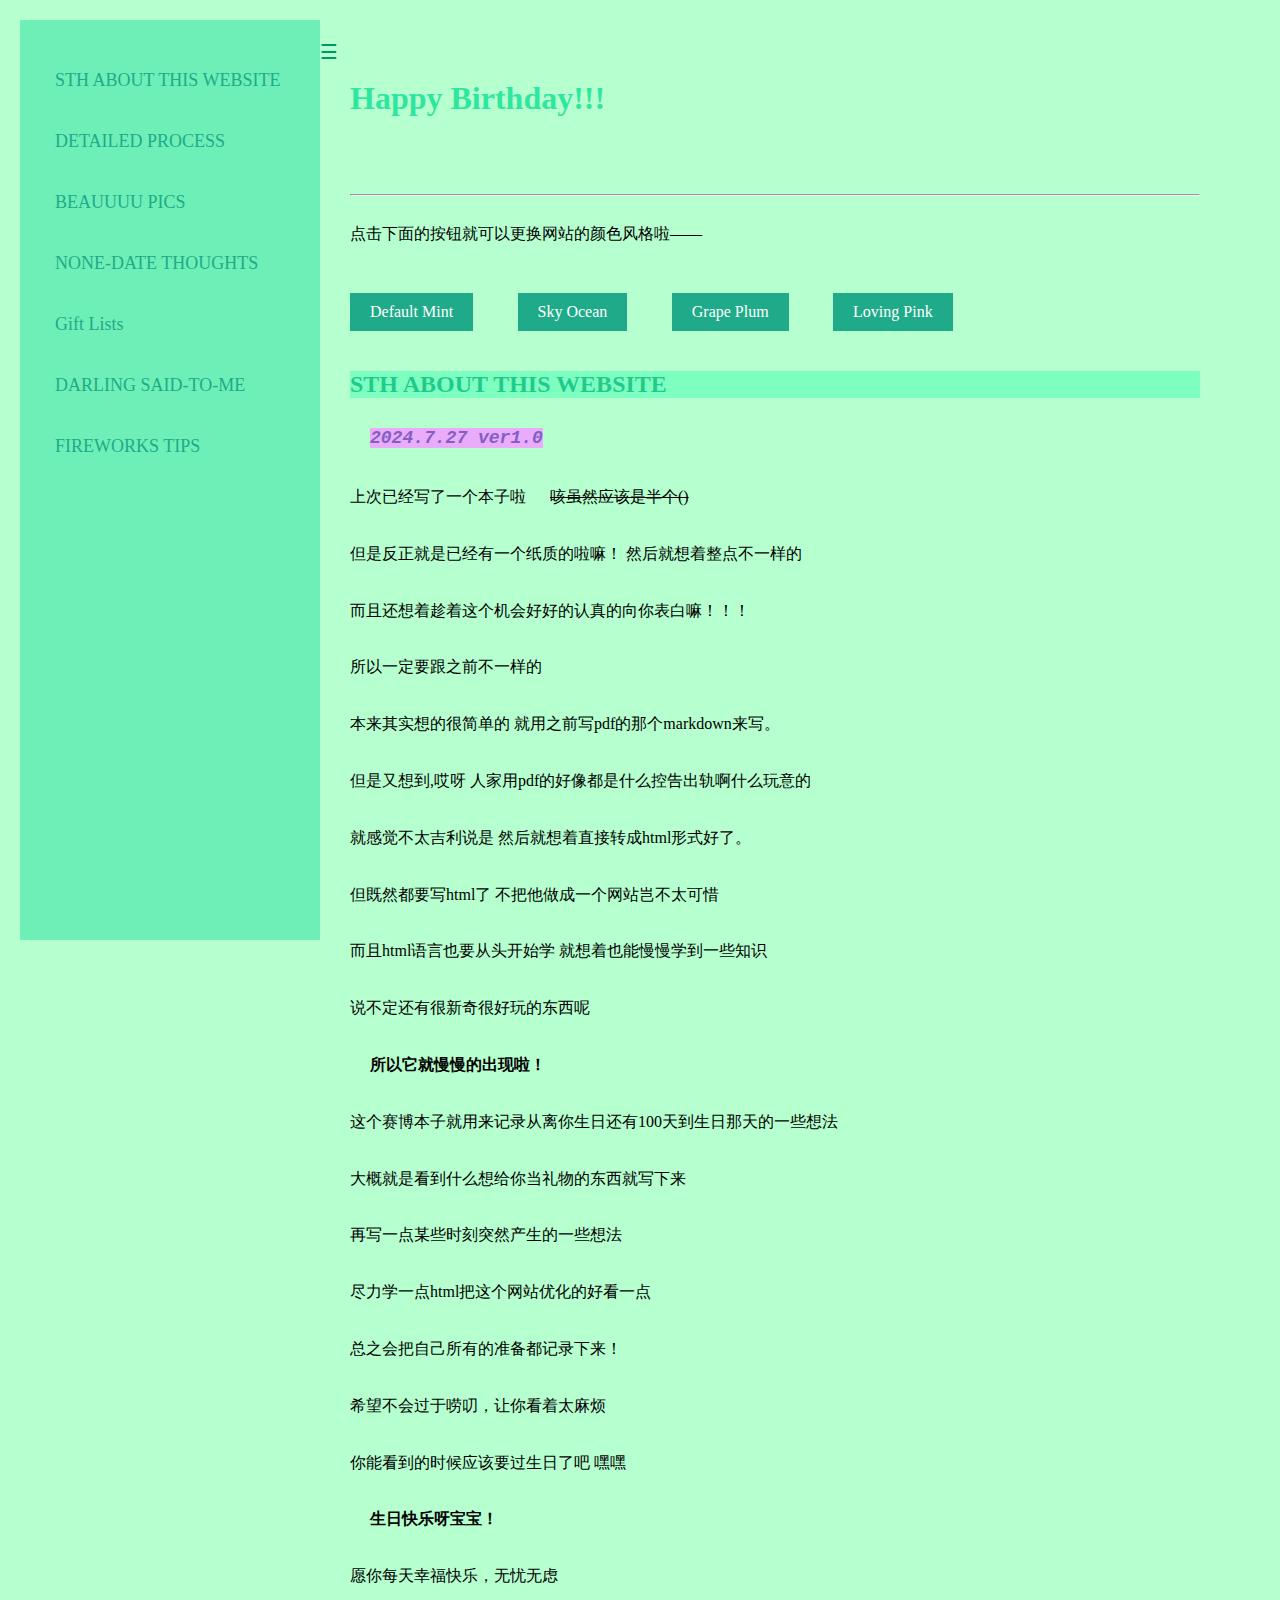
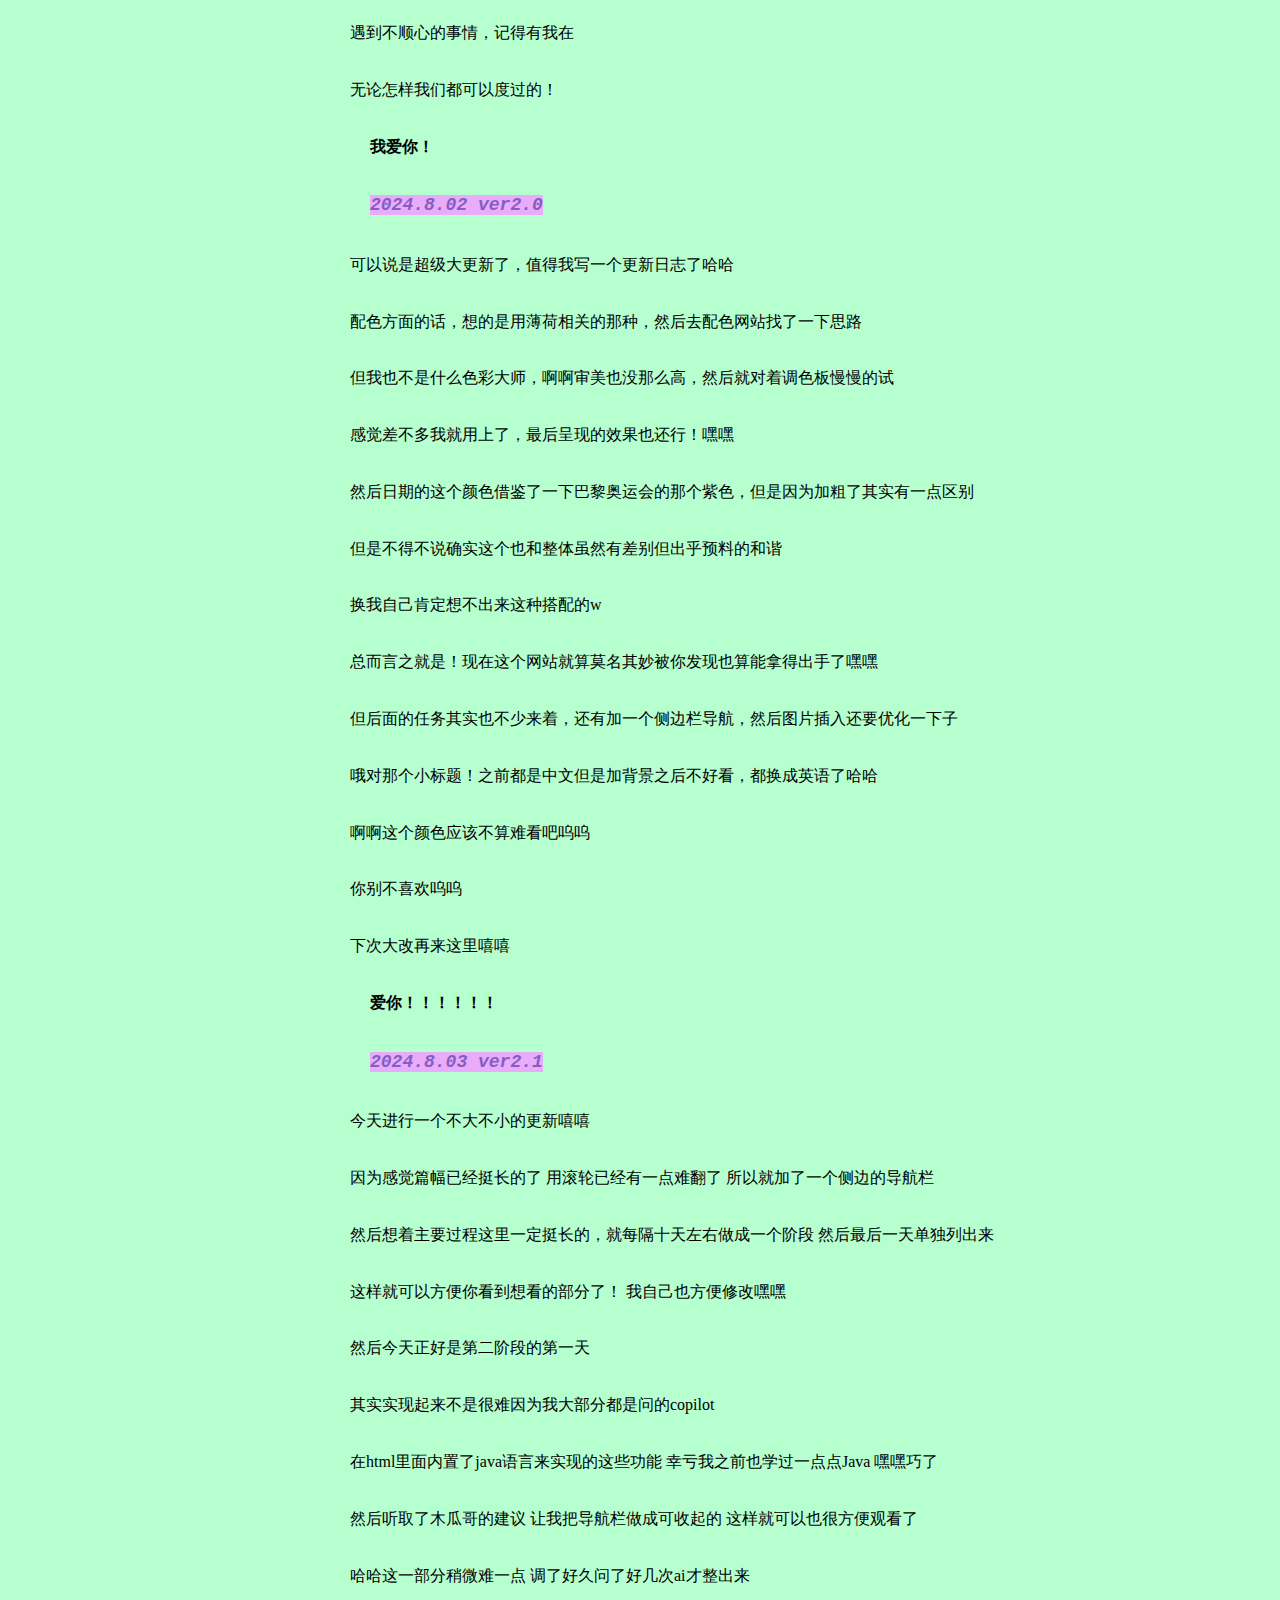
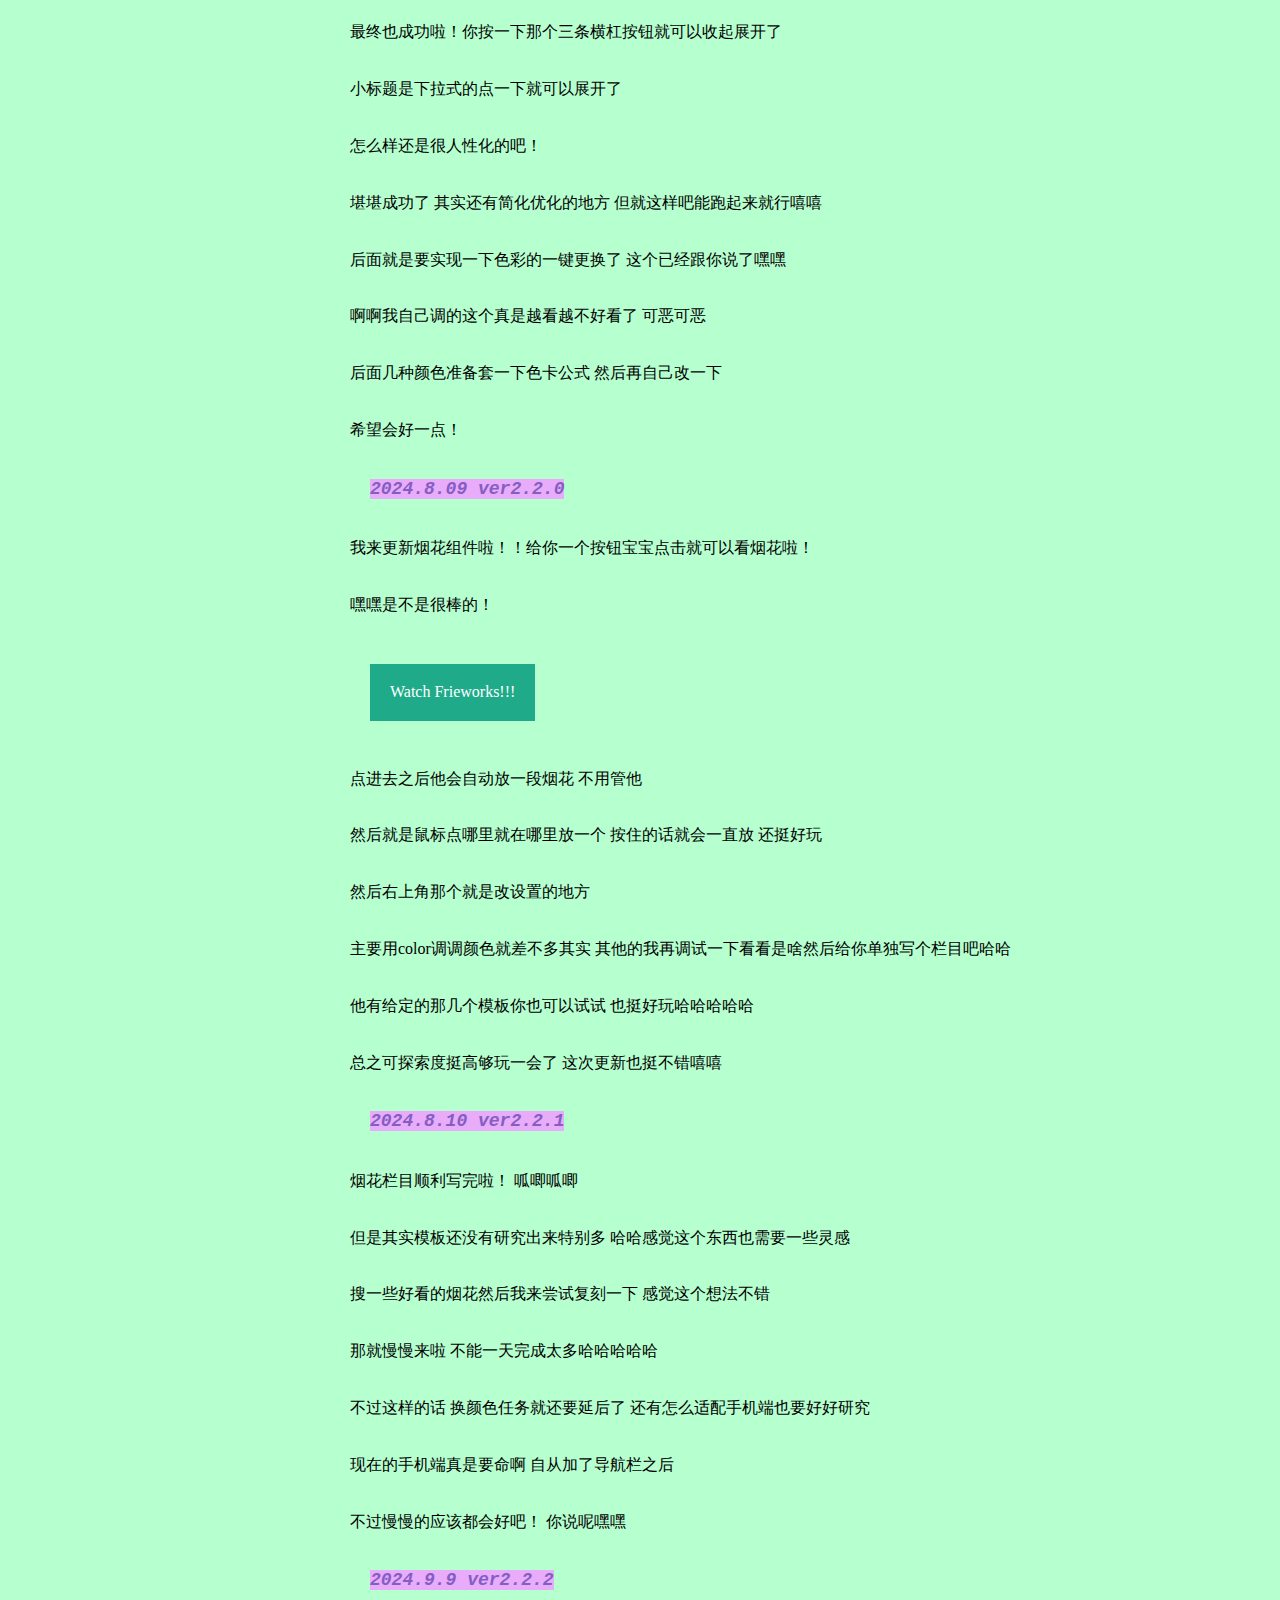
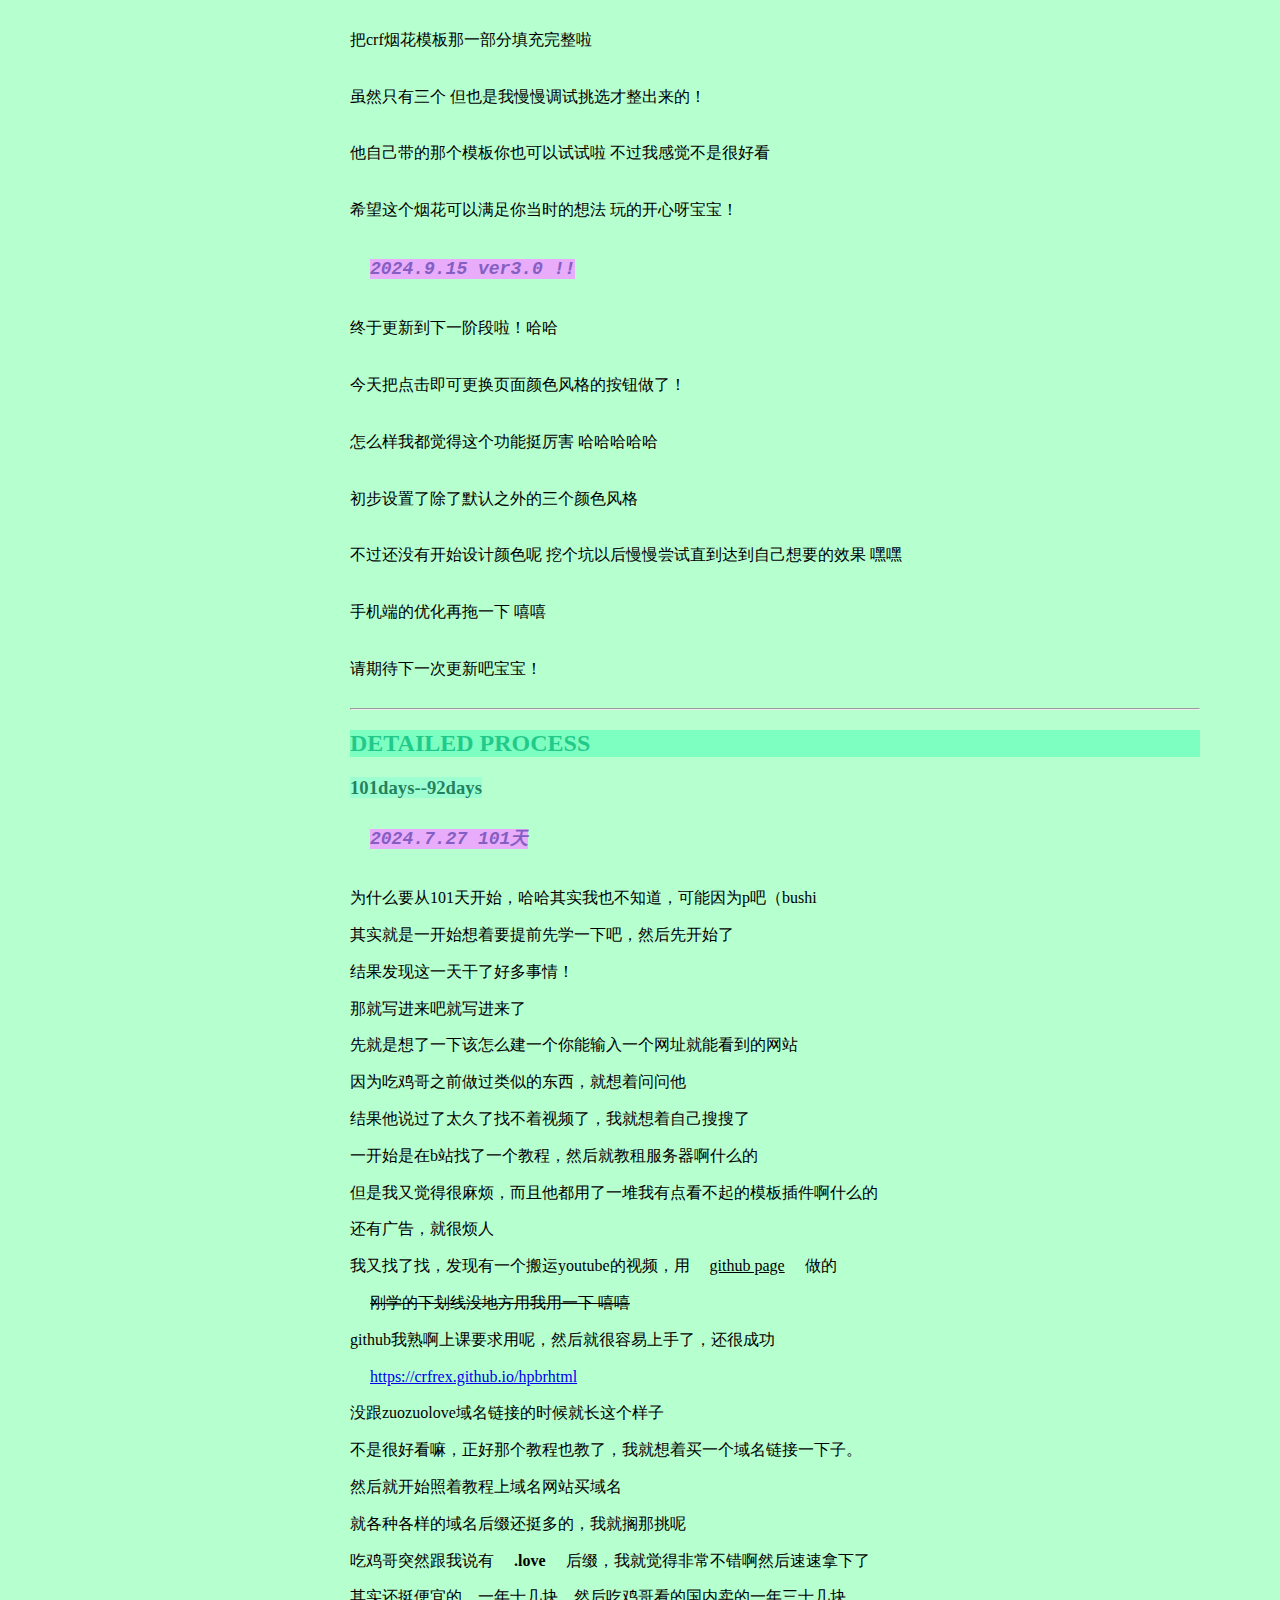
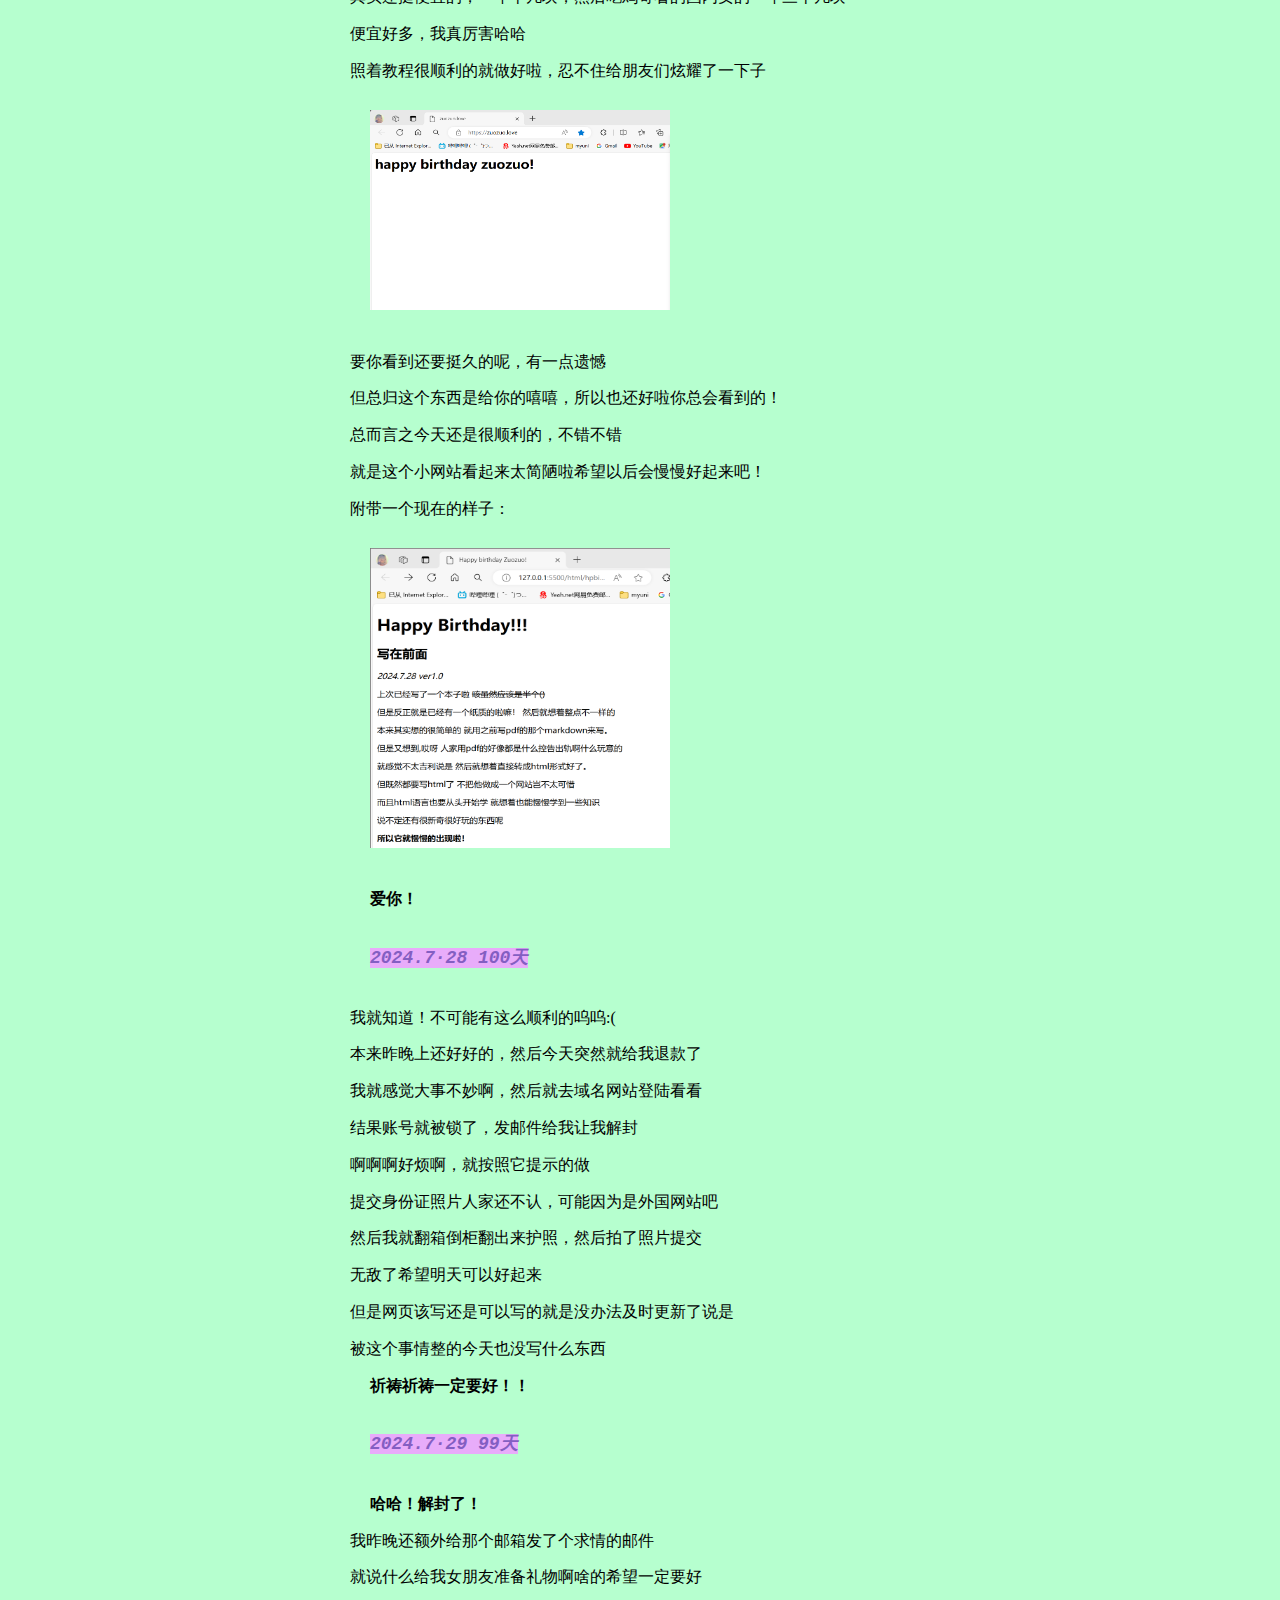
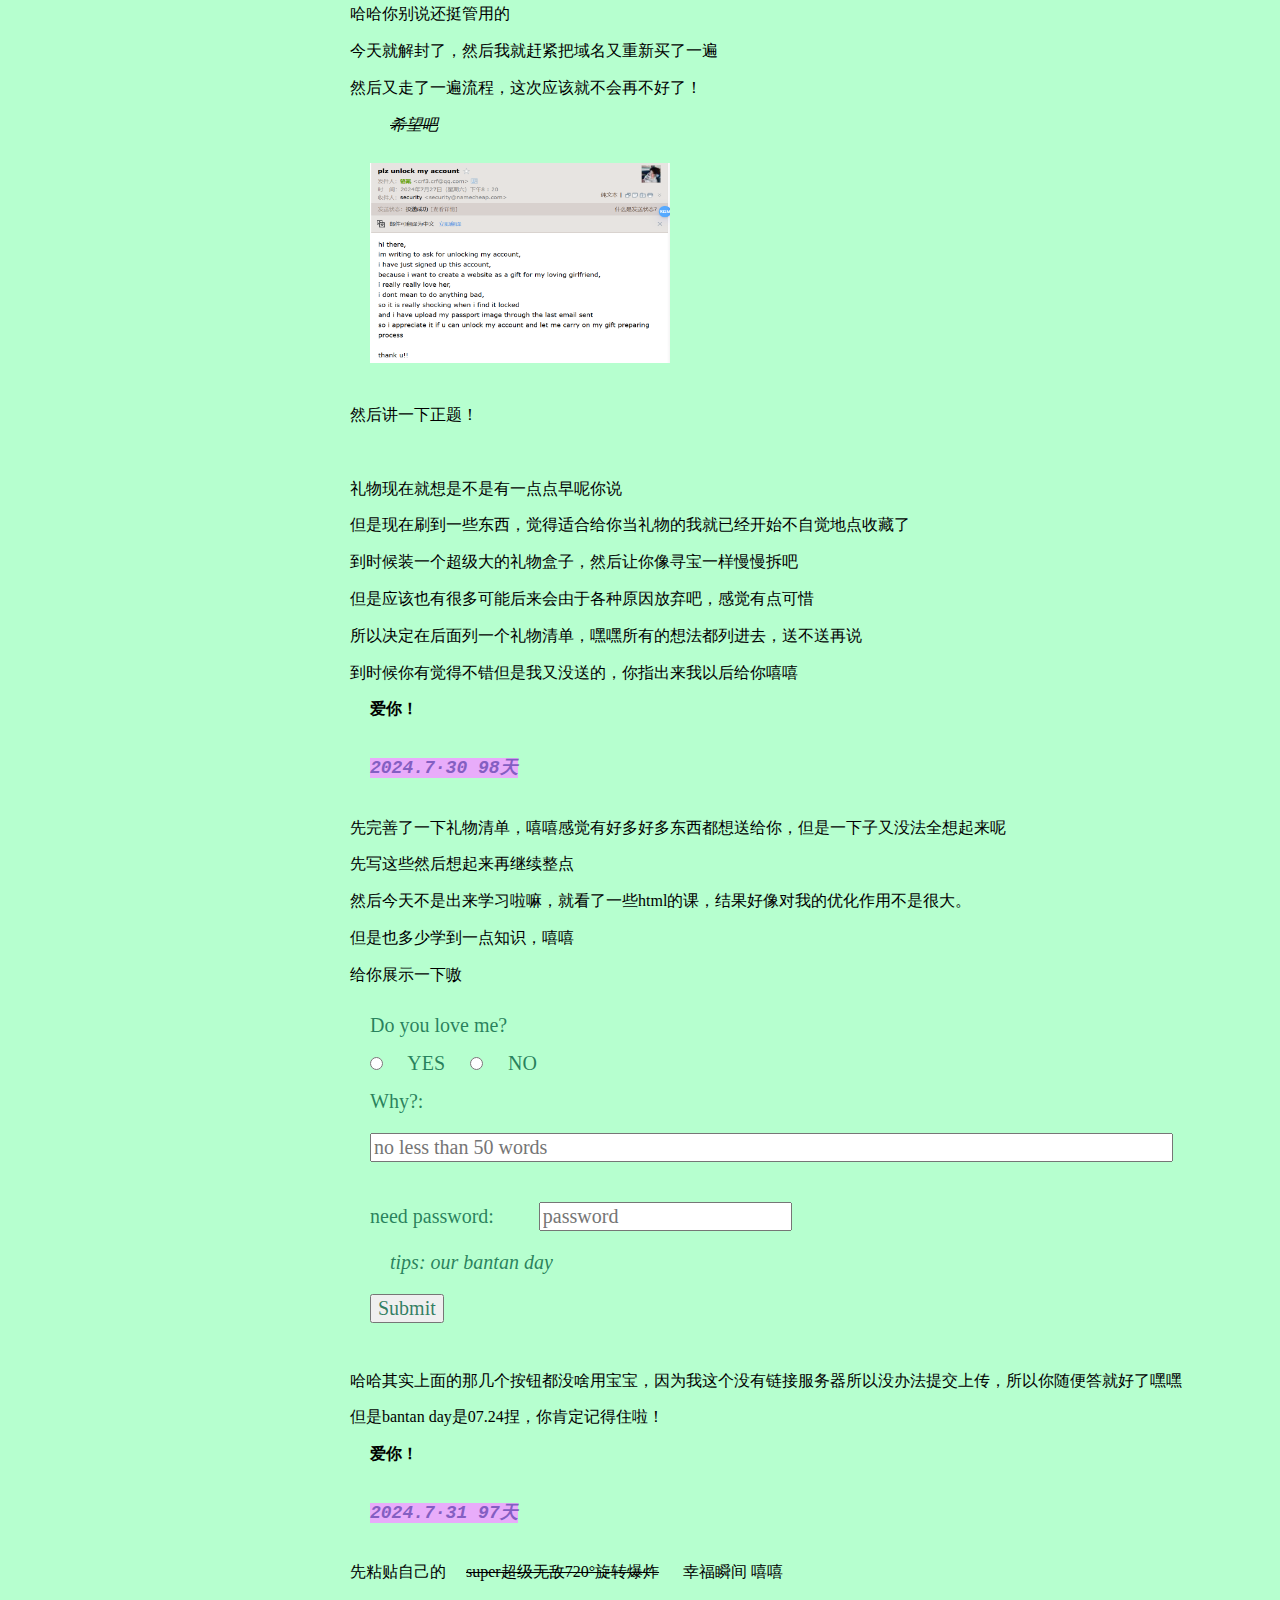
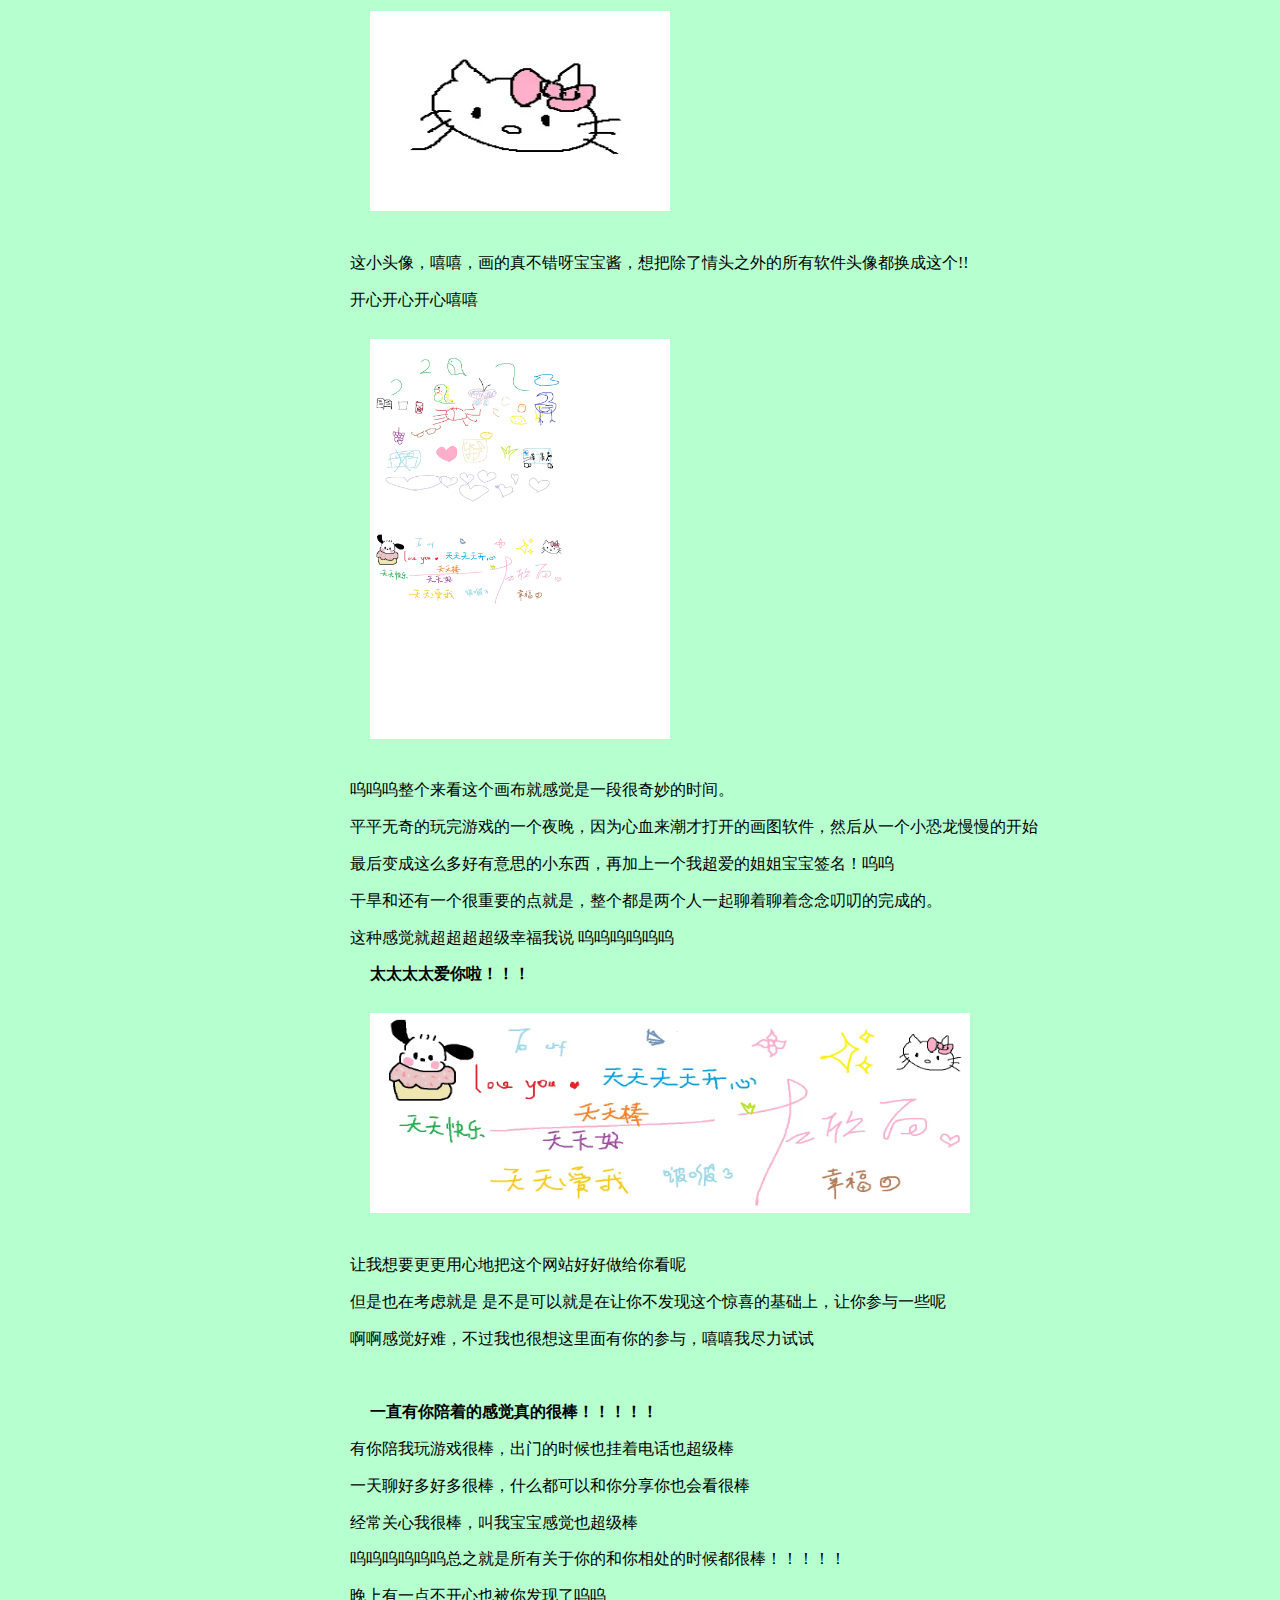
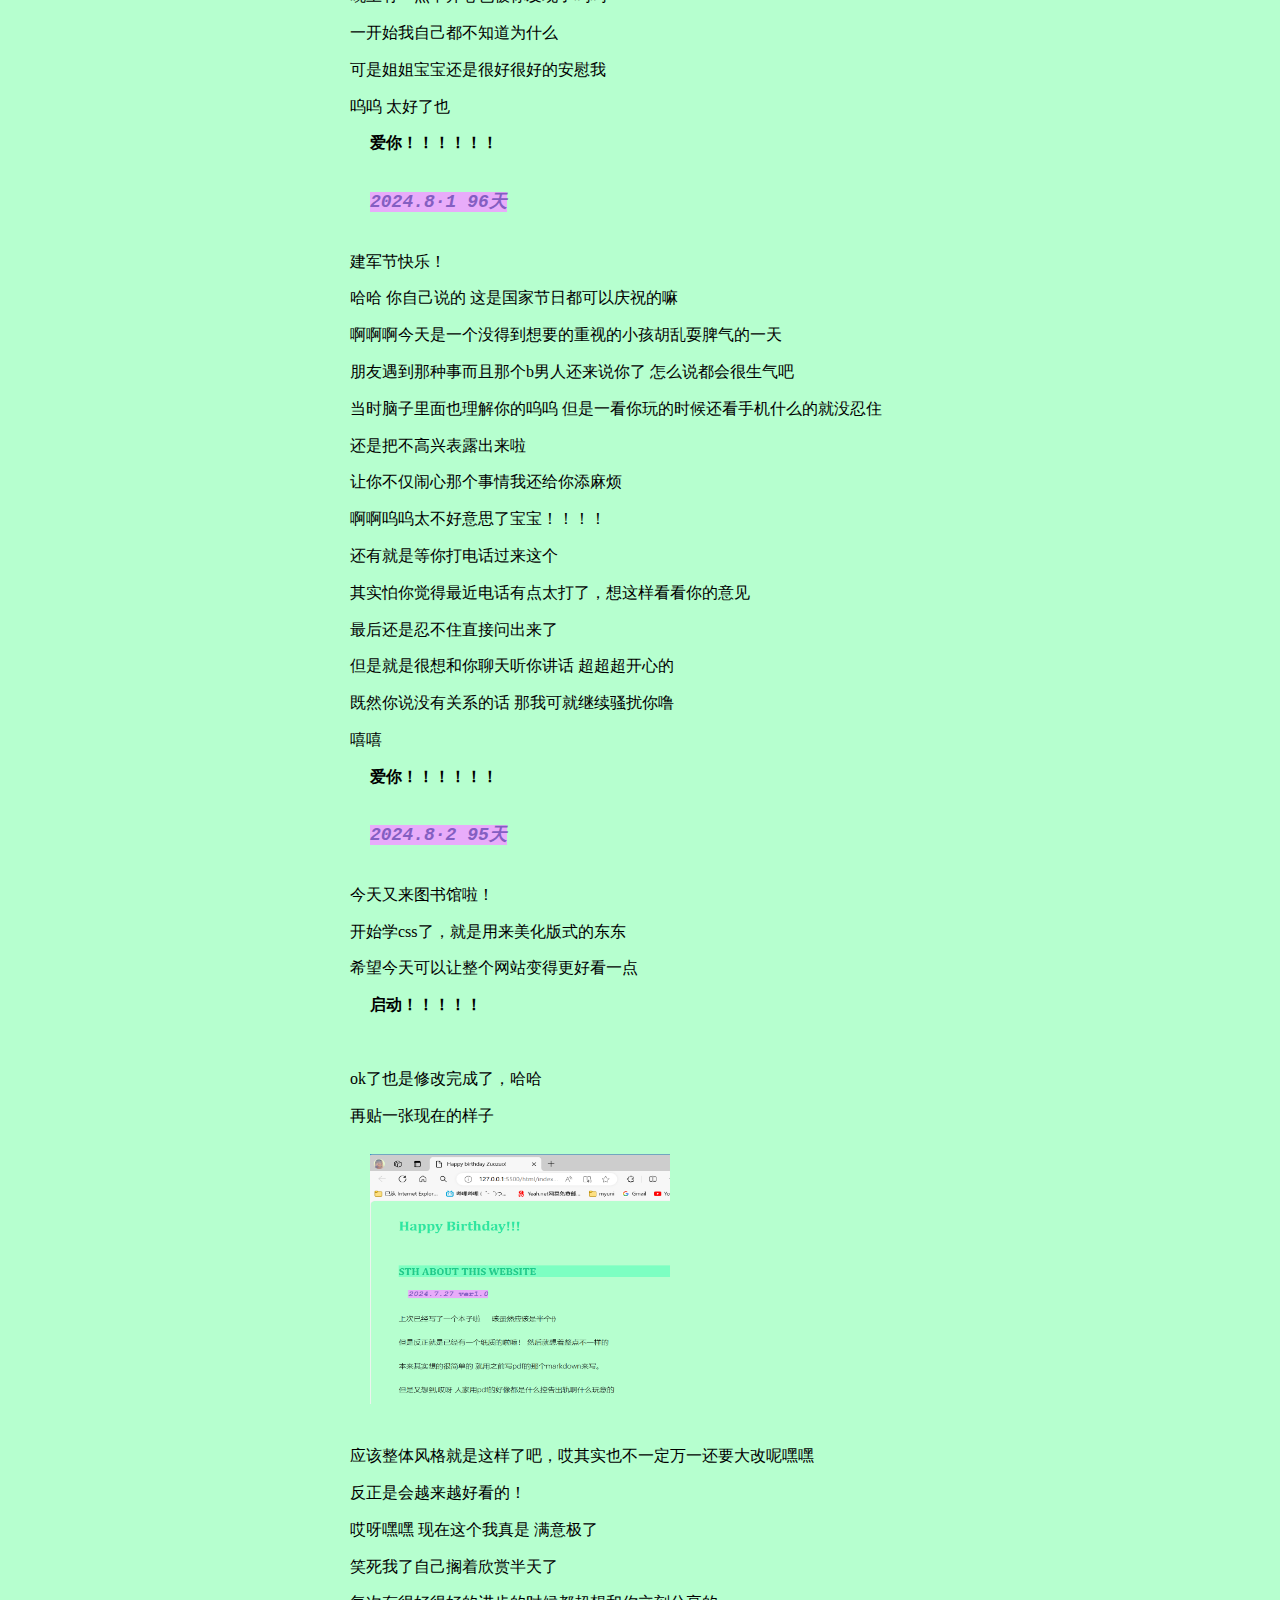
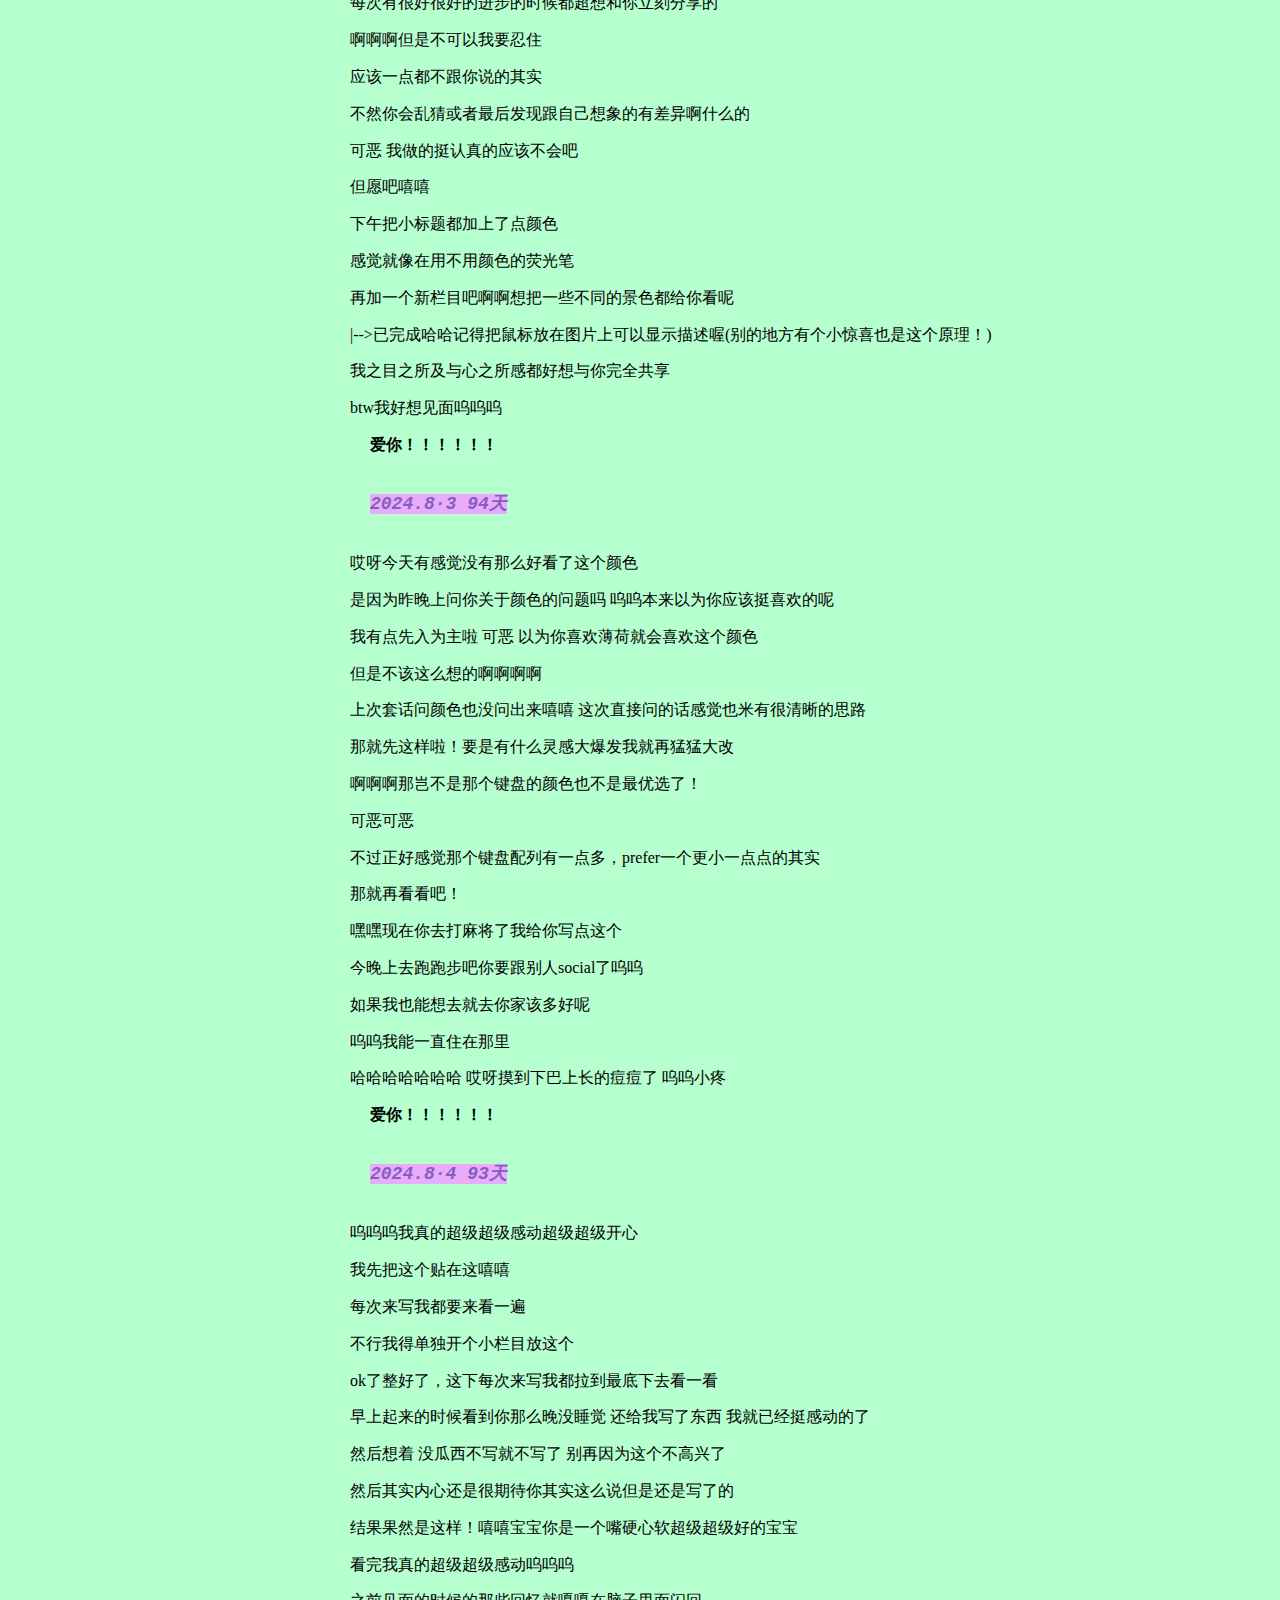
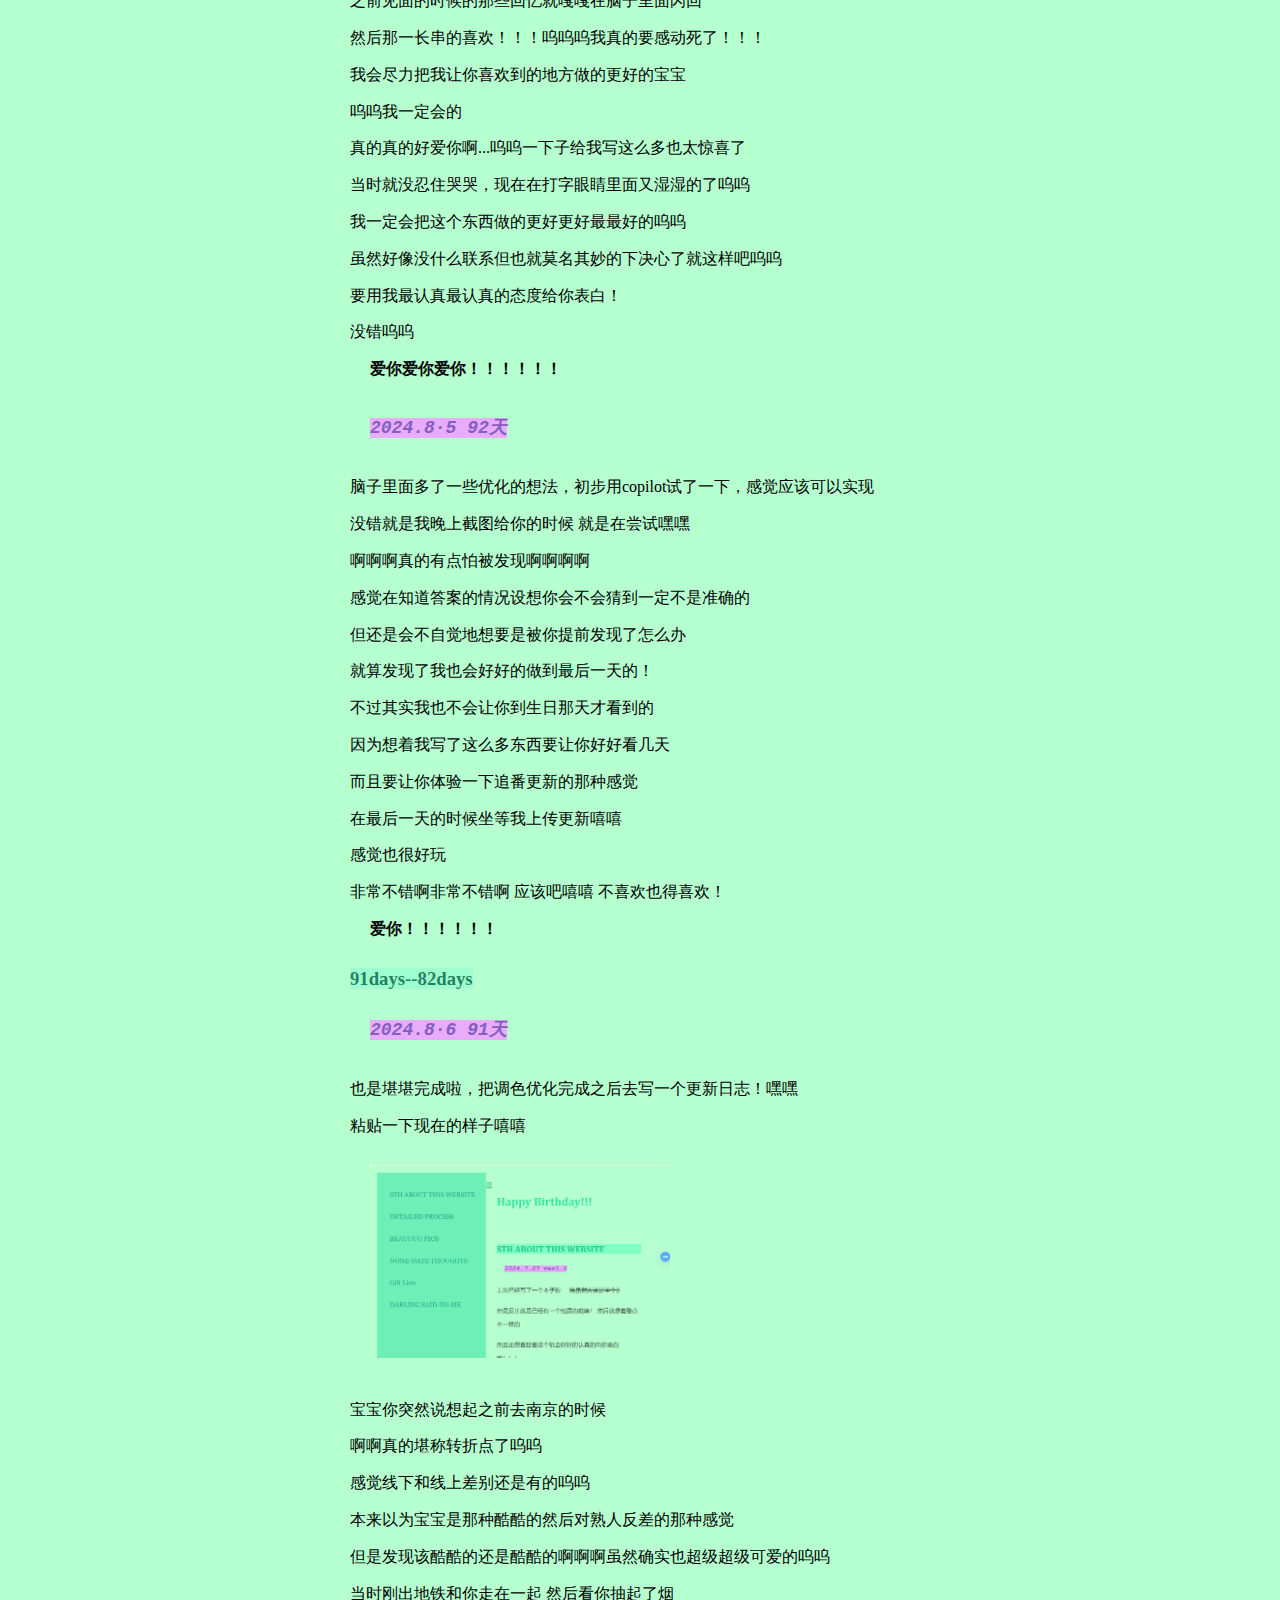
==== commit a69878c0: "Add files via upload" ====
--- a/index.html
+++ b/index.html
@@ -4,7 +4,7 @@
     <meta charset="UTF-8">
     <meta name="viewport" content="width=device-width, initial-scale=1.0">
     <title>Happy birthday Zuozuo!</title>
-    <link rel="stylesheet" href="./css/stylee.css">
+    <link id="themeStylesheet" rel="stylesheet" href="./css/stylee.css">
 </head>
 <body>
     <div class="sidenav" id="sidenav">
@@ -38,6 +38,11 @@
             crf超级超级爱zxy！！！
         </p>
         <hr>
+        <p>点击下面的按钮就可以更换网站的颜色风格啦——</p>
+        <button class="btn" onclick="changeCSS('./css/stylee.css')">Default Mint</button>
+        <button class="btn" onclick="changeCSS('subtheme1.css')">Sky Ocean</button>
+        <button class="btn" onclick="changeCSS('subtheme2.css')">Grape Plum</button>
+        <button class="btn" onclick="changeCSS('subtheme3.css')">Loving Pink</button>
         <h2 id="section1">
             STH ABOUT THIS WEBSITE
         </h2>
@@ -143,7 +148,32 @@
         <p>不过这样的话 换颜色任务就还要延后了 还有怎么适配手机端也要好好研究</p>
         <p>现在的手机端真是要命啊 自从加了导航栏之后</p>
         <p>不过慢慢的应该都会好吧！ 你说呢嘿嘿</p>
-    
+
+
+
+        <p class="date">
+            <i class="datee">
+                2024.9.9 ver2.2.2
+            </i>
+        </p>
+
+        <p>把crf烟花模板那一部分填充完整啦</p>
+        <p>虽然只有三个 但也是我慢慢调试挑选才整出来的！</p>
+        <p>他自己带的那个模板你也可以试试啦 不过我感觉不是很好看</p>
+        <p>希望这个烟花可以满足你当时的想法 玩的开心呀宝宝！</p>
+
+        <p class="date">
+            <i class="datee">
+                2024.9.15 ver3.0 !!
+            </i>
+        </p>
+        <p>终于更新到下一阶段啦！哈哈</p>
+        <p>今天把点击即可更换页面颜色风格的按钮做了！</p>
+        <p>怎么样我都觉得这个功能挺厉害 哈哈哈哈哈</p>
+        <p>初步设置了除了默认之外的三个颜色风格</p>
+        <p>不过还没有开始设计颜色呢 挖个坑以后慢慢尝试直到达到自己想要的效果 嘿嘿</p>
+        <p>手机端的优化再拖一下 嘻嘻</p>
+        <p>请期待下一次更新吧宝宝！</p>
     <hr>
     <h2 id="section2">
         DETAILED PROCESS
@@ -1228,6 +1258,317 @@
         怎么样感觉还是挺不错的呢这个小鼠标指针嘿嘿<br>
         希望你喜欢这个礼物宝宝！！！<br>
         要是没弄好的话 就直接过来问我好啦宝宝 我帮你弄弄也可以！<br>
+        <b>爱你！！！！！！</b>
+    </p>
+
+    <p class="date">
+        <i class="datee">
+            2024.9·2 64天
+        </i>
+    </p>
+
+    <p>
+        开学啦 呜呜呜呜呜呜<br>
+        不过这个学期的课程肯定不算多啦 嘿嘿<br>
+        应该也挺有空干一些自己的事情呐 比如多给你写一写这个 或者别的什么的嘻嘻<br>
+        本学期的第一节课感觉挺不错呢 这个老师是一个慈祥的快到奶奶年龄的老师 挺温柔的然后也挺有趣的<br>
+        最重要的是她讲课会把重点很清楚的给你说明标注出来 还会时不时带我们复习一下子 可以说是讲的非常负责任了呜呜<br>
+        跟那种随便讲讲让你自学的老师一点都不一样呢<br>
+        然后这个教室还是415 哈哈莫名有一种幸运的感觉 我可要好好学这门课哈哈哈哈哈<br>
+        不过下午其实听得也没有特别特别认真 因为还在考虑自己的选课呢 选修太少了 通识没选上 还得抢呜呜<br>
+        然后就在那里疯狂刷新看看有没有名额 然后也在那个跨专业那里看有没有看起来好学一点的专业课什么的<br>
+        晚上的时候决定得差不多啦 课表也差不多就这样啦<br>
+        明天的早八反正我是包起不来的 哈哈大概率要退掉咯<br>
+        <b>爱你！！！！！！</b>
+    </p>
+
+    <p class="date">
+        <i class="datee">
+            2024.9·3 63天
+        </i>
+    </p>
+
+    <p>
+        爱铲！多铲！哈哈哈哈哈哈哈哈哈<br>
+        但是希望宝宝的牌运能更好一点呢 感觉每次宝宝运气都没有那么好 可恶<br>
+        但是和宝宝一起玩真的很开心很开心呢呜呜<br>
+        好想见面啊呜呜呜 我一定要去！哼国庆我就要去！<br>
+        暴走一天 嘿嘿暴亲一天行吗嘻嘻嘻<br>
+        今天的课这个老师 是一个看起来很凶很严格但是其实人也很不错的女老师<br>
+        有一种很直的感觉呢哈哈哈哈哈哈 好几次差一点就要骂出来了<br>
+        窗外真的很好看很好看呢 上课的时候都没忍住看了好几眼 哈哈哈哈哈哈<br>
+        就是这个课讲的第一节确实有一点无聊 不过可能因为上课的人还没完全确定 所以老师讲的不是那种专业知识<br>
+        就是类似导论一样的那种感觉<br>
+        宝宝开始挑课啦！ 太棒棒了宝宝 嘿嘿想要认真学习的宝宝也超级可爱超级漂亮！！！<br>
+        选了一个旅游规划 一个是感觉跟地理有点相关 有那种亲切的感觉 然后另一个就是感觉说不定可以规划以后咱们的旅行呢<br>
+        怎么想都非常不错呢 说不定我学完之后 在旅游这方面我就超级无敌j了哈哈 虽然感觉也不太可能哈哈哈哈哈<br>
+        不过反正还可以退退嘛 去上一节课试试再说啦<br>
+        <b>爱你！！！！！！</b>
+    </p>
+
+    <p class="date">
+        <i class="datee">
+            2024.9·4 62天
+        </i>
+    </p>
+
+    <p>
+        不知不觉又到这十天的最后一天了呢 哈哈希望见不到你的日子都过的快一点<br>
+        写到现在 总共已经有1600多行 哈哈感觉写完会有三千行！ 希望我能做到呢<br>
+        今天上了那个神经网络 是两个生物物理相关的老师上的 第一节课讲的生物相关的东西<br>
+        上个学期生理学的时候学过的 不过这个老师还联系了一些物理相关的内容 所以也不算完全没有新东西<br>
+        一个年轻老师一个老头老师 老头老师就是我们之前的院长 现在院长的老师<br>
+        挺厉害的哈 讲的也挺厉害的感觉<br>
+        不过他就讲前面几节课 后面就是那个年轻老师讲了<br>
+        那个年轻老师也挺厉害 我们院最年轻的了 看着就年轻 哈哈哈哈哈哈哈 <br>
+        想和你一起躺着玩铲铲 或者在你怀里看着你玩<br>
+        或者让你在我怀里我俩一起玩 不玩也行看点电影什么的<br>
+        好想好想你呢呜呜呜<br>
+        开始看票了 机票还是高铁呢 再纠结一下 反正我要去哼<br>
+        不许不让我去！！！<br>
+        <b>爱你！！！！！！</b>
+    </p>
+
+    <h3 id="subsection5">61days--52days</h3>
+
+    <p class="date">
+        <i class="datee">
+            2024.9·5 61天
+        </i>
+    </p>
+
+    <p>
+        早十！！！睡了一个小时 居然能醒过来 太不容易了 脑袋昏昏了说是 呜呜<br>
+        不过吃了点东西喝了一杯咖啡之后也就没有那么难受了 至少听课我是好好听了的！<br>
+        中午那个椅子到啦 呜呼呼沙发椅呢 用一杯奶茶勾引了吃鸡哥来帮我搬过去了<br>
+        虽然确实特别大一个 但是挺轻的呢 没有想象中的那么沉 所以就还好啦<br>
+        安装起来也没有那么那么难 就是那个螺丝有一点难拧 拧完胳膊有点疼哈哈哈哈哈<br>
+        不过安装好之后真的很舒服呢 坐上去就不想下来了哈哈哈哈哈哈<br>
+        想和你在一起很久很久呢 宝宝 我好想好想你呢<br>
+        这个周就没课啦！！ 哈哈 <br>
+        放四天半的假呢嘿嘿 我想着要再给你写一些东西呢 准备用那个挺火的那个一下子拉开好多的那个本子<br>
+        还买了各种颜色的笔呢 哈哈哈哈哈哈<br>
+        哎呀因为我在淘宝上看到挺多那种 挺好看的贺卡 但是都买的话都挺贵呢<br>
+        就想着自己画一画试试 嘻嘻 希望自己不要画的太难看了哈哈哈哈哈<br>
+        要给你写我们之前一定要做的事情清单！！！<br>
+        还买了小猫贴纸嘻嘻 感觉应该挺不错的呢<br>
+        <b>爱你！！！！！！</b>
+    </p>
+
+    <p class="date">
+        <i class="datee">
+            2024.9·6 60天
+        </i>
+    </p>
+
+    <p>
+        六十天！！！！！<br>
+        今天白天其实挺不高兴的呢 呜呜 足足在床上躺了算一整天了哈哈哈哈哈哈<br>
+        不过宝宝来理我了之后就心情好多啦<br>
+        但是我真的真的很担心你会就不想和我谈了呜呜呜呜<br>
+        害怕了好久好久 还偷偷哭哭了呜呜呜<br>
+        不过最后晚上宝宝跟我说明白啦 呜呜问题解决了就好呢呜呜<br>
+        完全决定好要去见你啦！ 飞机票也出票了呢 嘿嘿<br>
+        要和妈妈说一下呢 不过她不同意也得同意 哼哼<br>
+        一定要去见！一定要和你贴贴亲亲抱抱呢呜呜<br>
+        明天开始写写那个本子 我要开始画画大业了哈哈哈哈哈哈<br>
+        希望我能成功呢嘿嘿<br>
+        <b>爱你！！！！！！</b>
+    </p>
+
+    <p class="date">
+        <i class="datee">
+            2024.9·7 59天
+        </i>
+    </p>
+
+    <p>
+        睡睡的一天 哈哈 <br>
+        和宝宝视频真开心呢 嘻嘻 我现在已经基本上克服了<br>
+        应该吧 不过应该还是没有完全克服<br>
+        呜啊啊啊但是为什么<br>
+        感觉要是陪你听那个课的话 就超级超级催眠呢<br>
+        一听我就想睡觉<br>
+        哈哈哈哈哈哈 我高中听课都没这么困呢<br>
+        不过可能本来就困了吧<br>
+        宝宝真的真的很好看呢 嘻嘻<br>
+        超级超级喜欢 看着我就想kiskis<br>
+        要见面要见面！！！<br>
+        一定要见面！！！<br>
+        <b>爱你！！！！！！</b>
+    </p>
+
+    <p class="date">
+        <i class="datee">
+            2024.9·8 58天
+        </i>
+    </p>
+
+    <p>
+        你学的好勤奋啊宝宝！<br>
+        怎么回事呢感觉宝宝看课看书都很认真 就应该全都做对的<br>
+        哼哼 肯定是题不好 出的太歪门邪道了 <br>
+        今天玩了黑猴的第四章 讲的是猪八戒和蜘蛛精的爱情故事呢<br>
+        她为了爱情陪八戒下凡 等八戒等了一辈子<br>
+        嘴上说着要把八戒吃掉 其实也不忍心下嘴<br>
+        最后被那个坏蛋打死了 呜呜呜呜临死的时候还是惦记着八戒呢<br>
+        然后最后还有一个小短片讲了他们之前的故事 还配了一首对唱的那种歌<br>
+        给我感动坏了呜呜呜 差一点哭哭了呢<br>
+        想和宝宝也一直在一起在一起很久很久 永远都不想和宝宝分开呢<br>
+        <b>爱你！！！！！！</b>
+    </p>
+
+    <p class="date">
+        <i class="datee">
+            2024.9·9 57天
+        </i>
+    </p>
+
+    <p>
+        九月九日忆山东兄弟！<br>
+        好吧没有忆兄弟 九月九日忆黑龙江宝宝 这个比较真实 哈哈<br>
+        哎呀 早知道就不该答应那个 什么学校里的比赛了<br>
+        跟他们打 要不然就菜死了 要不然就一直在吵架吵架吵架 <br>
+        整的我怪闹心 虽然确实能学到不少东西吧 不过我也并不是特别想学 我说实话<br>
+        所以真的不是你打电话了我才来找你的嘛宝宝 我本来就要打完那一把就要去找你的<br>
+        呜呜 别不让我去了 你每次这么说虽然我知道你也不是真的不让我去 但是我还是会很难过<br>
+        然后真的在担心你会不会不给我叫车 呜呜 <br>
+        肯定不会的吧 我都去了都<br>
+        但是真的要陪你打麻将吗 可恶啊感觉会有点尴尬 呜呜<br>
+        不过陪在你旁边我也不说话应该也挺好的呢<br>
+        喜欢陪在姐姐宝宝旁边<br>
+        哎呀说的我好想见面呢 这一段时间快快过去吧可恶<br>
+        <b>爱你！！！！！！</b>
+    </p>
+
+    <p class="date">
+        <i class="datee">
+            2024.9·10 56天
+        </i>
+    </p>
+
+    <P>
+        嘿嘿跟吃鸡哥叠了千纸鹤 我给你贴在我十月一见你的那个本子上啦<br>
+        希望你喜欢呢 嘻嘻<br>
+        今天那个课挺有意思 那老师太直爽了 一言不合就骂上了 哈哈<br>
+        然后本来说表现好才开卷 结果又说人太少了 就直接开卷考试了<br>
+        中间还有一个课程小论文之类的 慢慢写就好了嘿嘿 年底才要交<br>
+        讲的也很有意思 就跟讲相声一样 哈哈哈哈哈<br>
+        下午发月饼啦 好好看的形状也挺好吃的 奶黄流心！ 我非常喜欢的味道之一<br>
+        不喜欢吃五仁的 之前吃过一次鲜肉的感觉也挺好吃的<br>
+        不过没有特别爱吃月饼嘿嘿 但是如果是宝宝给我买的 我肯定嘎嘎吃 嘻嘻<br>
+        下年的中秋能一起过吗 呜呜 希望可以 那个时候也一定要在一起！<br>
+        <b>爱你！！！！！！</b>
+    </P>
+
+    <p class="date">
+        <i class="datee">
+            2024.9·11 55天
+        </i>
+    </p>
+
+    <p>
+        哎呀下午这课 困不垃圾的 也没听出来好听的<br>
+        我还坐在第二排呢结果还是一直低着头 因为不精神<br>
+        但是我感觉这个老师讲的挺好的 但是有一点无聊哈哈哈哈哈<br>
+        然后这门课一共是俩老师负责的 另一个年轻老师课间的时候来建群<br>
+        也不熟练 一直在那整半天也整不出来 哈哈 <br>
+        吃鸡哥分手啦 虽然有点同情关心他 但还是有一点想笑 是不是不太好 哈哈 <br>
+        被爸妈发现也怪倒霉的 而且正好是在聊他俩那个贴贴的情景 太不赶巧了<br>
+        宝宝开始认真做题了！ 开心 我家宝宝真棒棒<br>
+        这么做下去过两天考试 绝对不是问题！！！<br>
+        请继续加油吧宝宝！！！<br>
+        <b>爱你！！！！！！</b>
+    </p>
+
+    <p class="date">
+        <i class="datee">
+            2024.9·12 54天
+        </i>
+    </p>
+
+    <p>
+        今天陪吃鸡哥出去发泄了 吃了个牛排自助 然后去看了一个日本动画片<br>
+        那牛排自助之前在另一家店和小孩哥还有一堆别的同学吃过 感觉还行<br>
+        今天吃的也还不错呢 挺好吃的 但是没有吃鸡哥吃得多 这孩子 悲愤化为食量了<br>
+        下次去试试那个烤肉自助吧 这次排队太多了 感觉排队再去吃有一点来不及 哈哈<br>
+        电影院包场真不错呢 就我们仨 就想笑就笑想说话就说话 挺好的<br>
+        吃鸡哥直接挨个椅子坐体验那个免费按摩 然后还把中间放饮料那个搬上去然后俩座位一块坐<br>
+        笑死了 反正就是发泄的不错 我除了有点困困之外玩的也挺开心 嘻嘻 <br>
+        今天宝宝也很认真的做题了！太认真了今晚上 好想狠狠亲亲以表夸夸<br>
+        还有一件小事 今天和打新生杯比赛那个队长吵了一架 然后就不去比赛了<br>
+        我本来以为认识两年了应该能好好说话了 结果还是实在受不了这超雄小子动不动就开喷从来不好好说话<br>
+        没有问候对方父母就不会说话的人 我真受不了 他骂我们还想着对我们好还自我感动上了 哈哈<br>
+        还想打扰我找姐姐宝宝和我自己出去玩的时间 谁跟他一样现实生活匮乏到那种程度 自己没点别的事情干了啊<br>
+        哎呀不输出负面了哈哈哈哈哈 反正就是不去比了<br>
+        觉得你在考试呢 就没有想着再给你说这些不太好的话毕竟是跟别人闹矛盾吵架了<br>
+        就写在这里啦 你看到的时候我也就应该差不多都忘了这事了 哈哈<br>
+        15号考试加油呀宝宝！我开始为你祈福 嘻嘻<br>
+        <b>爱你！！！！！！</b>
+    </p>
+
+    <p class="date">
+        <i class="datee">
+            2024.9·13 53天
+        </i>
+    </p>
+
+    <p>
+        咋回事呢这两天 哈哈不高兴的事情都攒一块来了<br>
+        哈哈想过挺差没想过这么差呢<br>
+        虽然从一开始就感觉自己确实不适合学这些东西 但还是就将就着这么学过来了<br>
+        现在想想这么就这么顺着过来不改变的真的是对的吗<br>
+        不过谁知道呢 说不定会更好说不定会更不好 谁知道呢<br>
+        不如就现在怎么样就想着怎么改变吧<br>
+        改天再想吧 今天有点过于情绪化啦 想不进去 干什么都干不进去<br>
+        后天考试啦宝宝 希望你加油啦 肯定能过去的！<br>
+        <b>爱你！！！！！！</b>
+    </p>
+
+    <p class="date">
+        <i class="datee">
+            2024.9·14 52天
+        </i>
+    </p>
+
+    <p>
+        明天就要考试啦！ 加油宝宝！<br>
+        正好也是这一部分的结束呢！ 考完试就正好进入下半阶段啦！ 这个时间点卡的真是非常准确了哈哈哈哈哈哈<br>
+        哎呀 我都有一点替你紧张了呢呜呜<br>
+        但是感觉宝宝是那种心态很好很好的类型 应该也不会紧张的嘿嘿<br>
+        今天上课也是收获满满！ 我听得可认真了嘻嘻<br>
+        一想着宝宝也在认真学习就嘎嘎充满动力了<br>
+        然后假期学一点点英语吧maybe 然后想着再完善一下这个网站<br>
+        加个更改颜色的选项什么的 一直想加来着<br>
+        然后再搜一搜能不能改善一下手机端的观看体验<br>
+        因为后面两周可能就要忙那个小风琴本子了 才画了不到一半呢 得加速了哈哈哈哈哈<br>
+        所以就这个假期把网站再进步一点然后就只更新日常啦<br>
+        离见到的日子越来越近了呢！开心<br>
+        这几天maybe和妈妈说一下 我要申请恋爱经费嘻嘻<br>
+        <b>爱你！！！！！！</b>
+    </p>
+
+    <h3 id="subsection6">51days--42days</h3>
+
+    <p class="date">
+        <i class="datee">
+            2024.9·15 51天
+        </i>
+    </p>
+
+    <p>
+        新篇章！！！<br>
+        也算是正式过去一半了哈哈哈哈哈哈<br>
+        要开始正式考虑一点点的把礼物买给你了 然后再想想什么时候把这个网站告诉你<br>
+        以后再说吧 礼物什么的基本上每天都在逛逛看哈哈哈哈哈<br>
+        今天考试结束啦！ 非常不错呢！<br>
+        别管别的先玩两天 希望你明天音乐节玩的开心呢！<br>
+        我是玩不着了 呜呜呜呜 可恶的台风<br>
+        太讨厌了 我好不容易能见到马思唯和法老的 呜呜 这下谁都见不到了<br>
+        哼 我下次可一定要去活死人的巡演！！！<br>
+        请陪我吧宝宝 嘿嘿<br>
+        想抱抱了<br>
+        <b>爱你！！！！！！</b>
     </p>
 
     <hr>
@@ -1256,43 +1597,74 @@
     </div>
     
     <div class="image-container">
-        <img src="./pages/PIC.4.jpg" alt="PIC.3" width="300">
+        <img src="./pages/PIC.4.jpg" alt="PIC.4" width="300">
         <div class="description">
             看完电影之后感觉这一幕很有感觉呢，他们三个体验过未来却又忠于现在。希望我的过去和未来都一直有你呢！
         </div>
     </div>
     
     <div class="image-container">
-        <img src="./pages/PIC.5.jpg" alt="PIC.3" width="300">
+        <img src="./pages/PIC.5.jpg" alt="PIC.5" width="300">
         <div class="description">
             在高楼上看的感觉就是不一样呢！何况还拿着茶杯哈哈哈，也想和你去很高很高的地方眺望城市或田野
         </div>
     </div>
     
     <div class="image-container">
-        <img src="./pages/PIC.6.jpg" alt="PIC.3" width="300">
+        <img src="./pages/PIC.6.jpg" alt="PIC.6" width="300">
         <div class="description">
             宝宝拍的！好看嘿嘿 像躺在奶油里面的一瓣橘子
         </div>
     </div>
     
     <div class="image-container">
-        <img src="./pages/PIC.7.jpg" alt="PIC.3" width="300">
+        <img src="./pages/PIC.7.jpg" alt="PIC.7" width="300">
         <div class="description">
             给深蓝色的蛋糕上抹上白色的奶油 但那蛋糕师傅似乎深谙留白的美感，便在左边留下一抹幽邃加以欣赏。
         </div>
     </div>
 
     <div class="image-container">
-        <img src="./pages/PIC.8.jpg" alt="PIC.3" width="300">
+        <img src="./pages/PIC.8.jpg" alt="PIC.8" width="300">
         <div class="description">
             感觉这个颜色还不错呢 还有就是我真的真的好想你啊呜呜呜
         </div>
     </div>
-    
-    
-    
-    
+
+    <div class="image-container">
+        <img src="./pages/PIC.9.jpg" alt="PIC.9" width="300">
+        <div class="description">
+            这架火车穿过的感觉就很棒！！！有一种把云带飞起来的感觉呢
+        </div>
+    </div>
+
+    <div class="image-container">
+        <img src="./pages/PIC.10.jpg" alt="PIC.10" width="300">
+        <div class="description">
+            渐变的色彩很棒呢 然后这个三角形的形状我也挺喜欢呢
+        </div>
+    </div>
+
+    <div class="image-container">
+        <img src="./pages/PIC.11.jpg" alt="PIC.11" width="300">
+        <div class="description">
+            是宝宝拍的！好好看呢 特别特别细致呢好像我就站在窗前哈哈哈哈哈哈
+        </div>
+    </div>
+
+    <div class="image-container">
+        <img src="./pages/PIC.12.png" alt="PIC.12" width="300">
+        <div class="description">
+            感觉这个背影配上前面的那些建筑就挺宏大的感觉 加上我当时要去这里打boss 直接使命感满满
+        </div>
+    </div>
+
+    <div class="image-container">
+        <img src="./pages/PIC.13.jpg" alt="PIC.13" width="300">
+        <div class="description">
+            最喜欢拍天空的一角 感觉在这拍了好多照片哈哈哈哈哈
+        </div>
+    </div>
     
     
     
@@ -1400,6 +1772,10 @@
     <p>
         <b>紫米饭团 红糖糕 砂锅饼 猪油渣 </b>
     </p>
+
+    <p>
+        就要见面！！！！！！！！！！别让我不见<br>
+    </p>
     
     
     
@@ -1411,7 +1787,8 @@
     <p>P.S. 我这个编辑器有代码自动补全功能，然后我在这列礼物列表，他也给我自动补全呢<br>
         他让我给你送一套helloKitty餐具，真无敌了笑死我了</p>
     <ul>
-        <li class="gifts"><b>some化妆品</b>----那天临走的时候偷看到了你那个唇釉的色号，哈哈，maybe找人问问买个差不多颜色的嘻嘻<br></li>  
+        <li class="gifts"><b>some化妆品</b>----那天临走的时候偷看到了你那个唇釉的色号，哈哈，maybe找人问问买个差不多颜色的嘻嘻<br>
+        看中了一款YSL的冰乌龙 ww看起来感觉跟刚认识你那一段时间你的几张照片的感觉有一点像呢嘿嘿</li>  
         <li class="gifts"><b>Hello Kitty or什么别的你喜欢的卡通角色的u盘</b>----因为本来想着就在本地写吗得用东西装着，所以要买一个u盘。
         但是现在到网上啦就不用了。但还是想着送一个，万一当老师呢装ppt用哈哈哈哈哈</li>
         <li class="gifts"><b>键盘</b>---- <s>看中了那个达尔优的一个键盘，因为他有一个配色是薄荷曼波，非常不错啊非常不错，而且性价比也挺棒</s><br>
@@ -1503,7 +1880,7 @@
             <b>Color</b><br>
             <i>hueMin</i>和<i>hueMax</i>是色环颜色的最低度和最高度<br>
             其实就是一种表示形式 给你这个图你对照着想要什么颜色就保证在那个范围里面就好<br>
-            <img src="./pages/fire.1.png" alt="fire.1" width="300">
+            <img src="./pages/fire.1.png" alt="fire.1" width="300"><br>
             <i>hueVariance</i>是颜色的变化范围 一般不要大于高低差<br>
         </li>
 
@@ -1515,7 +1892,29 @@
         </li>
     </ul>
     <h3>一些crf模板</h3>
-
+    <ul>
+        <li class="gifts">
+            <b>经典款烟花</b>
+        </li>
+        <img src="./pages/fire.2.png" alt="mod1"><br>
+        有那种逐渐上升的感觉 感觉非常接近现实的烟花呢<br>
+    </ul>
+
+    <ul>
+        <li class="gifts">
+            <b>超大金色烟花</b>
+        </li>
+        <img src="./pages/fire.3.png" alt="mod2"><br>
+        金灿灿的 超大 爆炸起来像郁金香大爆发！<br>
+    </ul>
+
+    <ul>
+        <li class="gifts">
+            <b>蓝绿薄荷风小烟花</b>
+        </li>
+        <img src="./pages/fire.4.png" alt="mod3"><br>
+        蓝绿色为主色调 每一簇都稍小一点 像满天星<br>
+    </ul>
 
 
 
@@ -1565,6 +1964,10 @@
             alert("怎么回事！！");
         }
     }
+
+    function changeCSS(cssFile) {
+        document.getElementById('themeStylesheet').href = cssFile;
+    }
     </script>
 
 
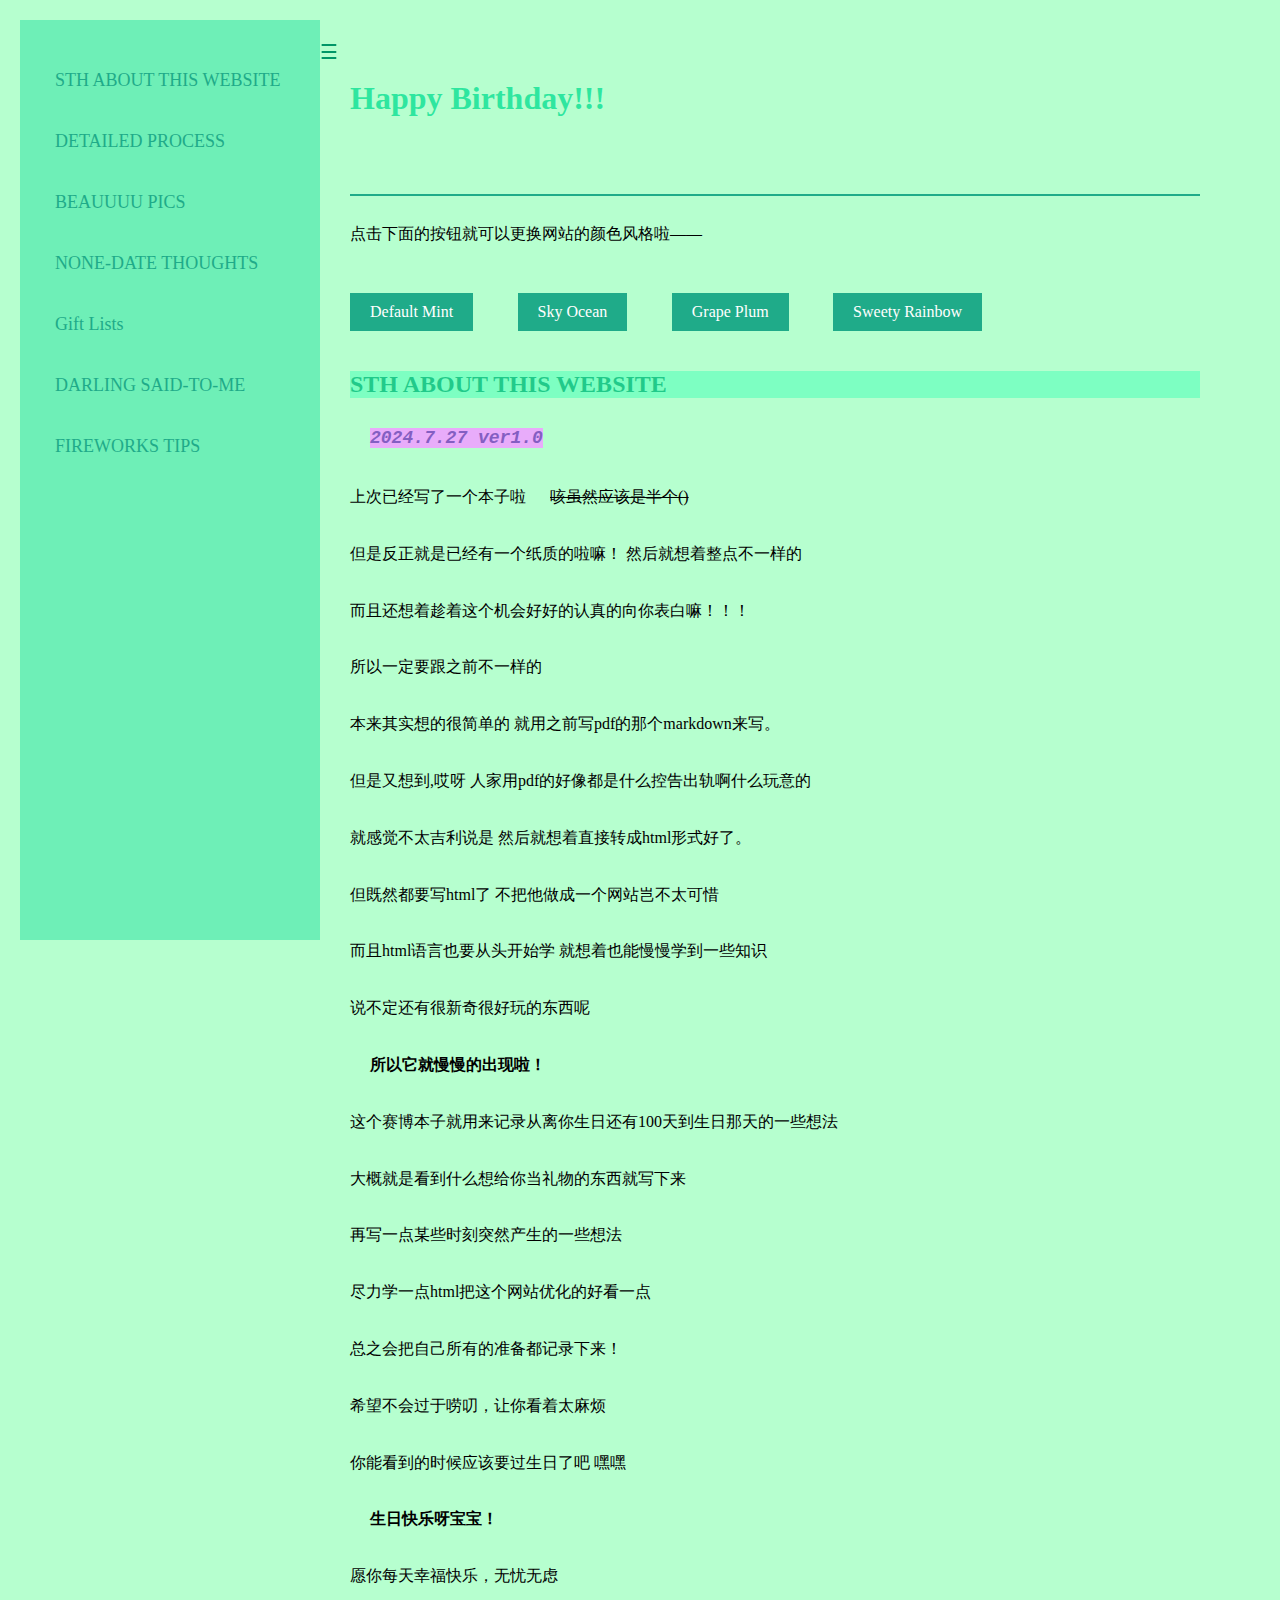
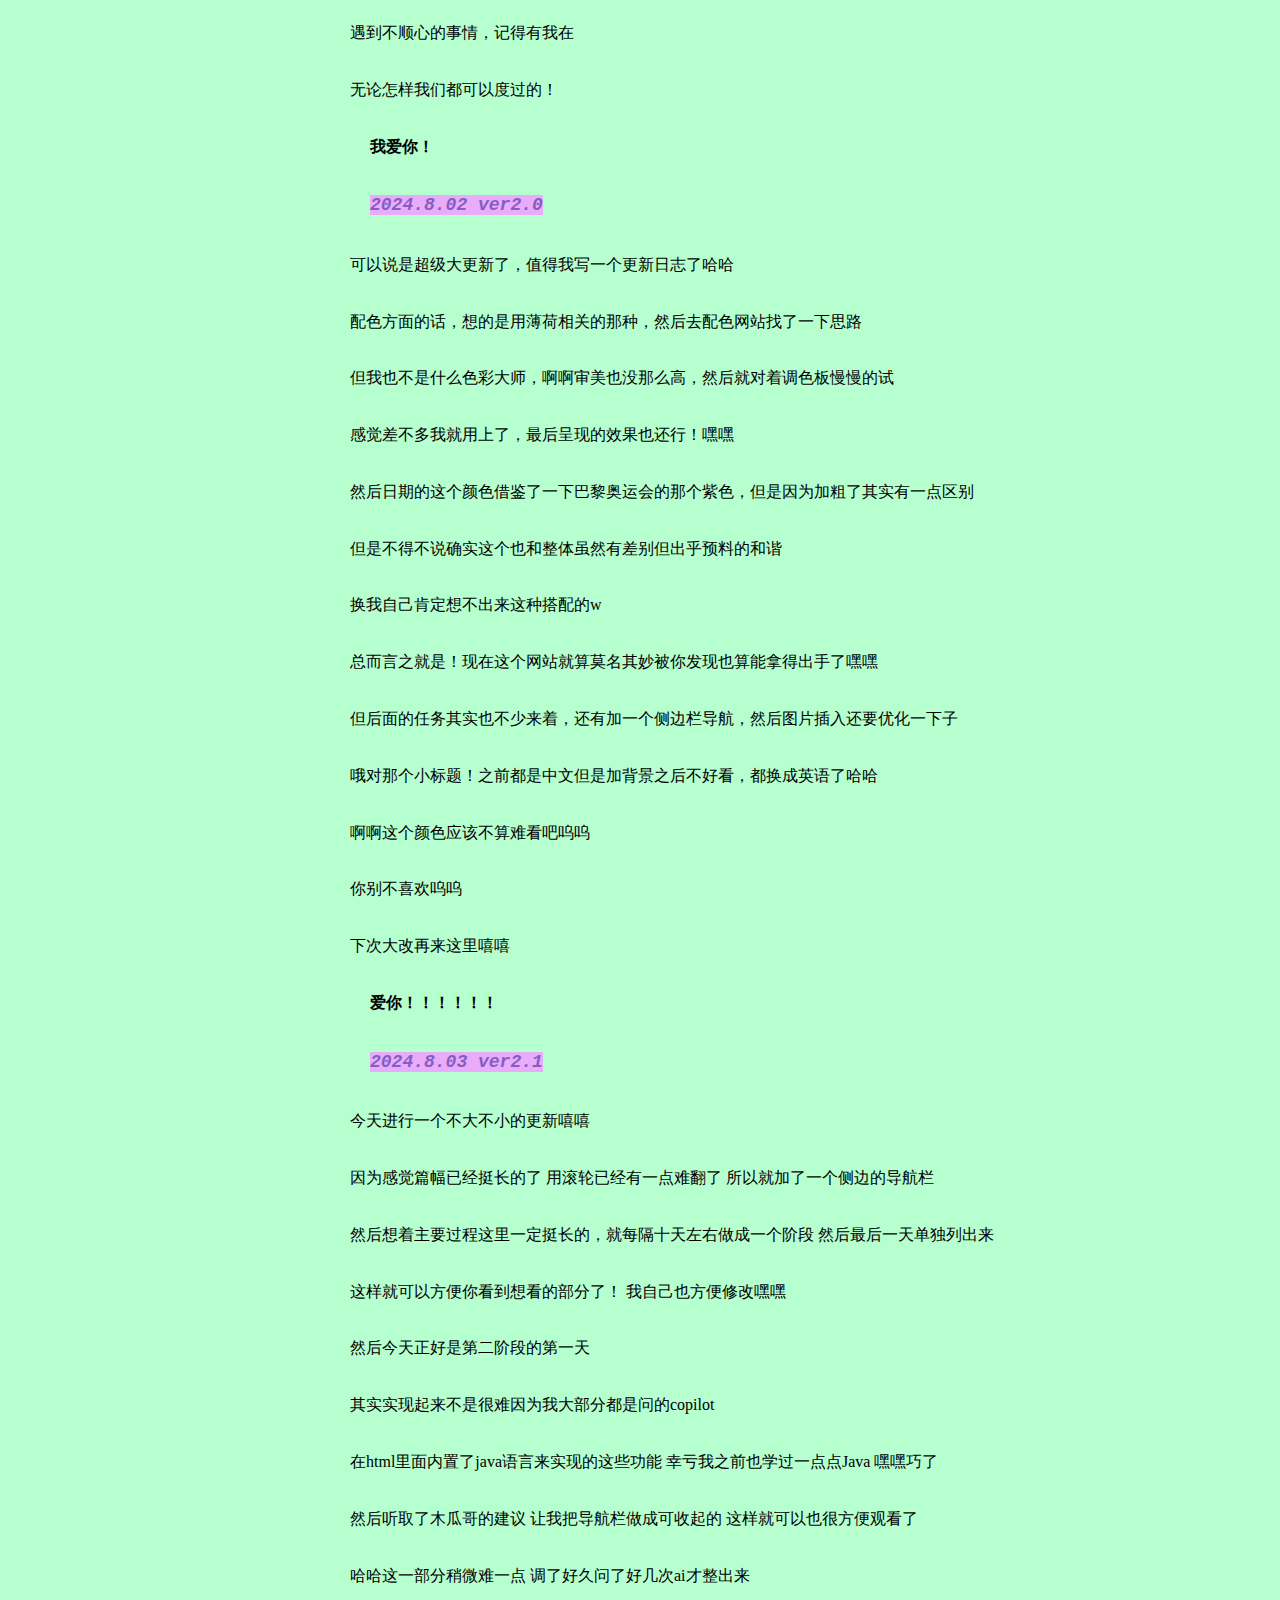
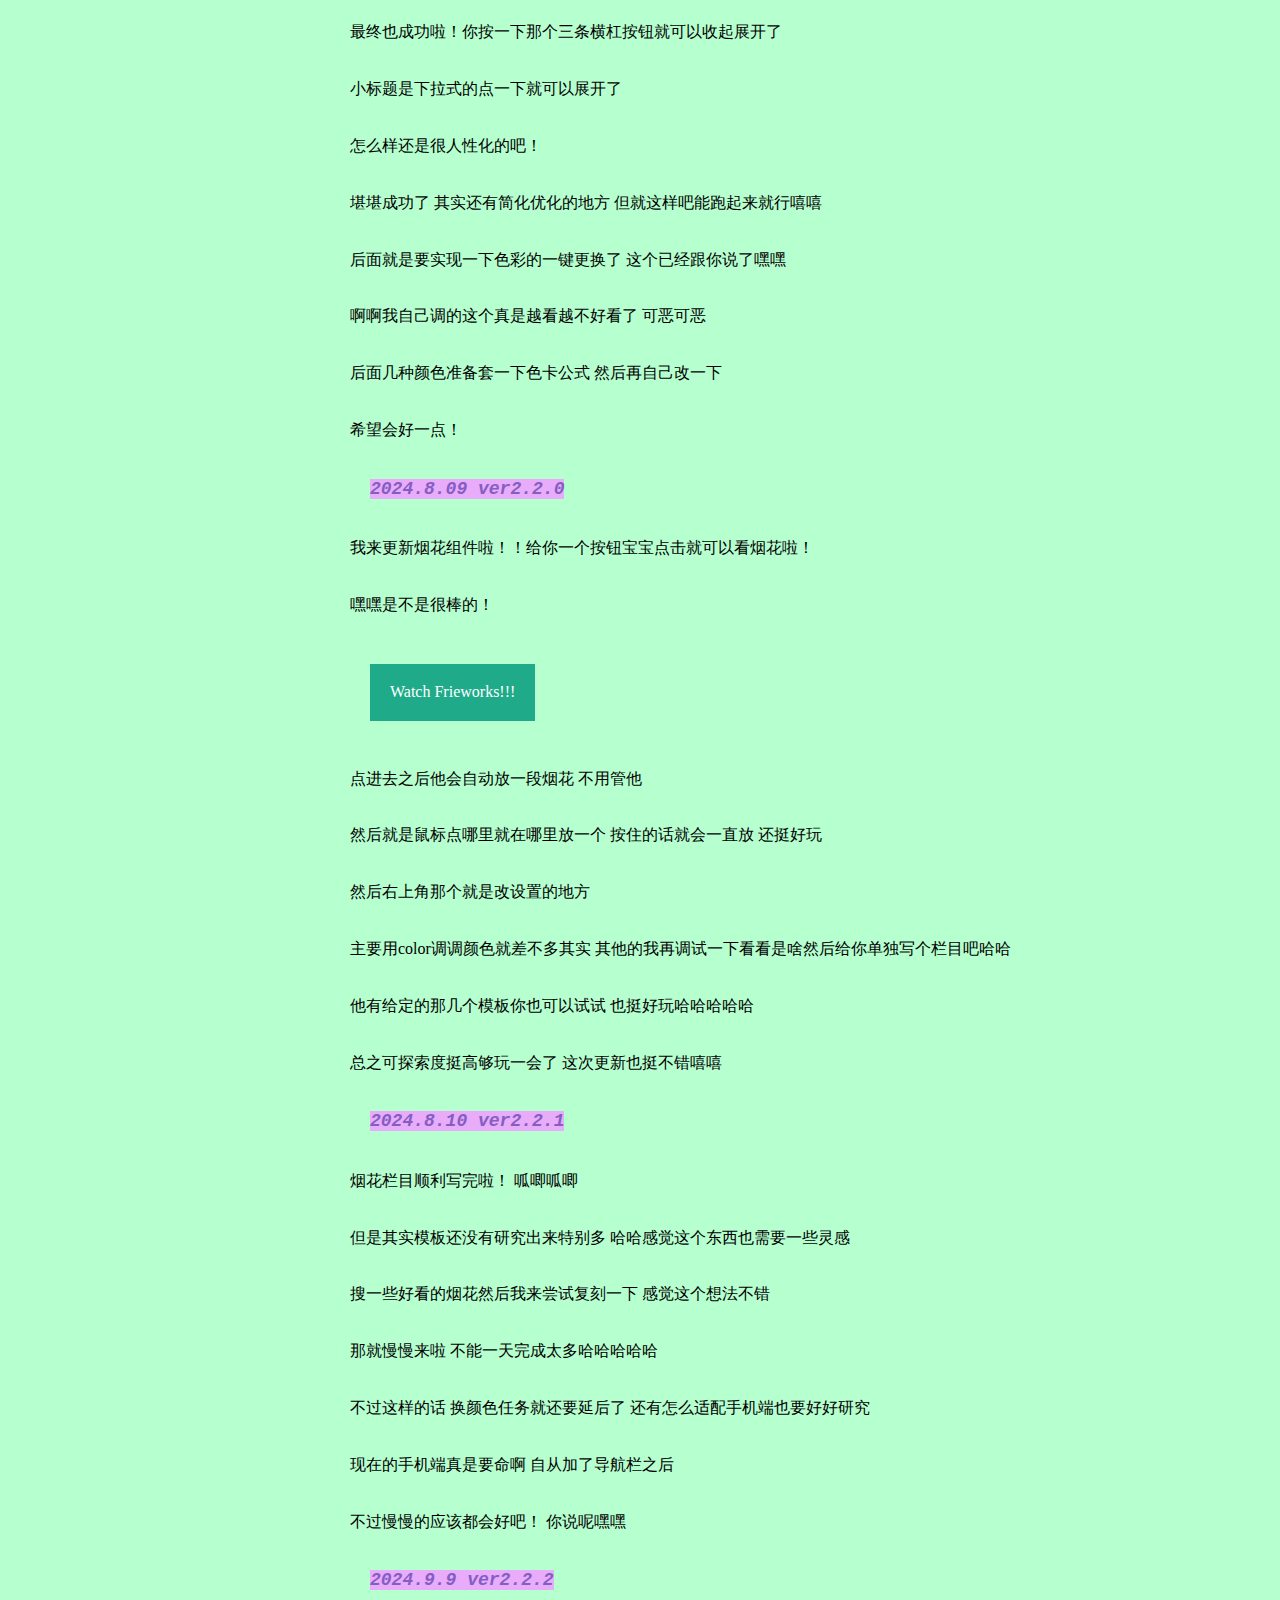
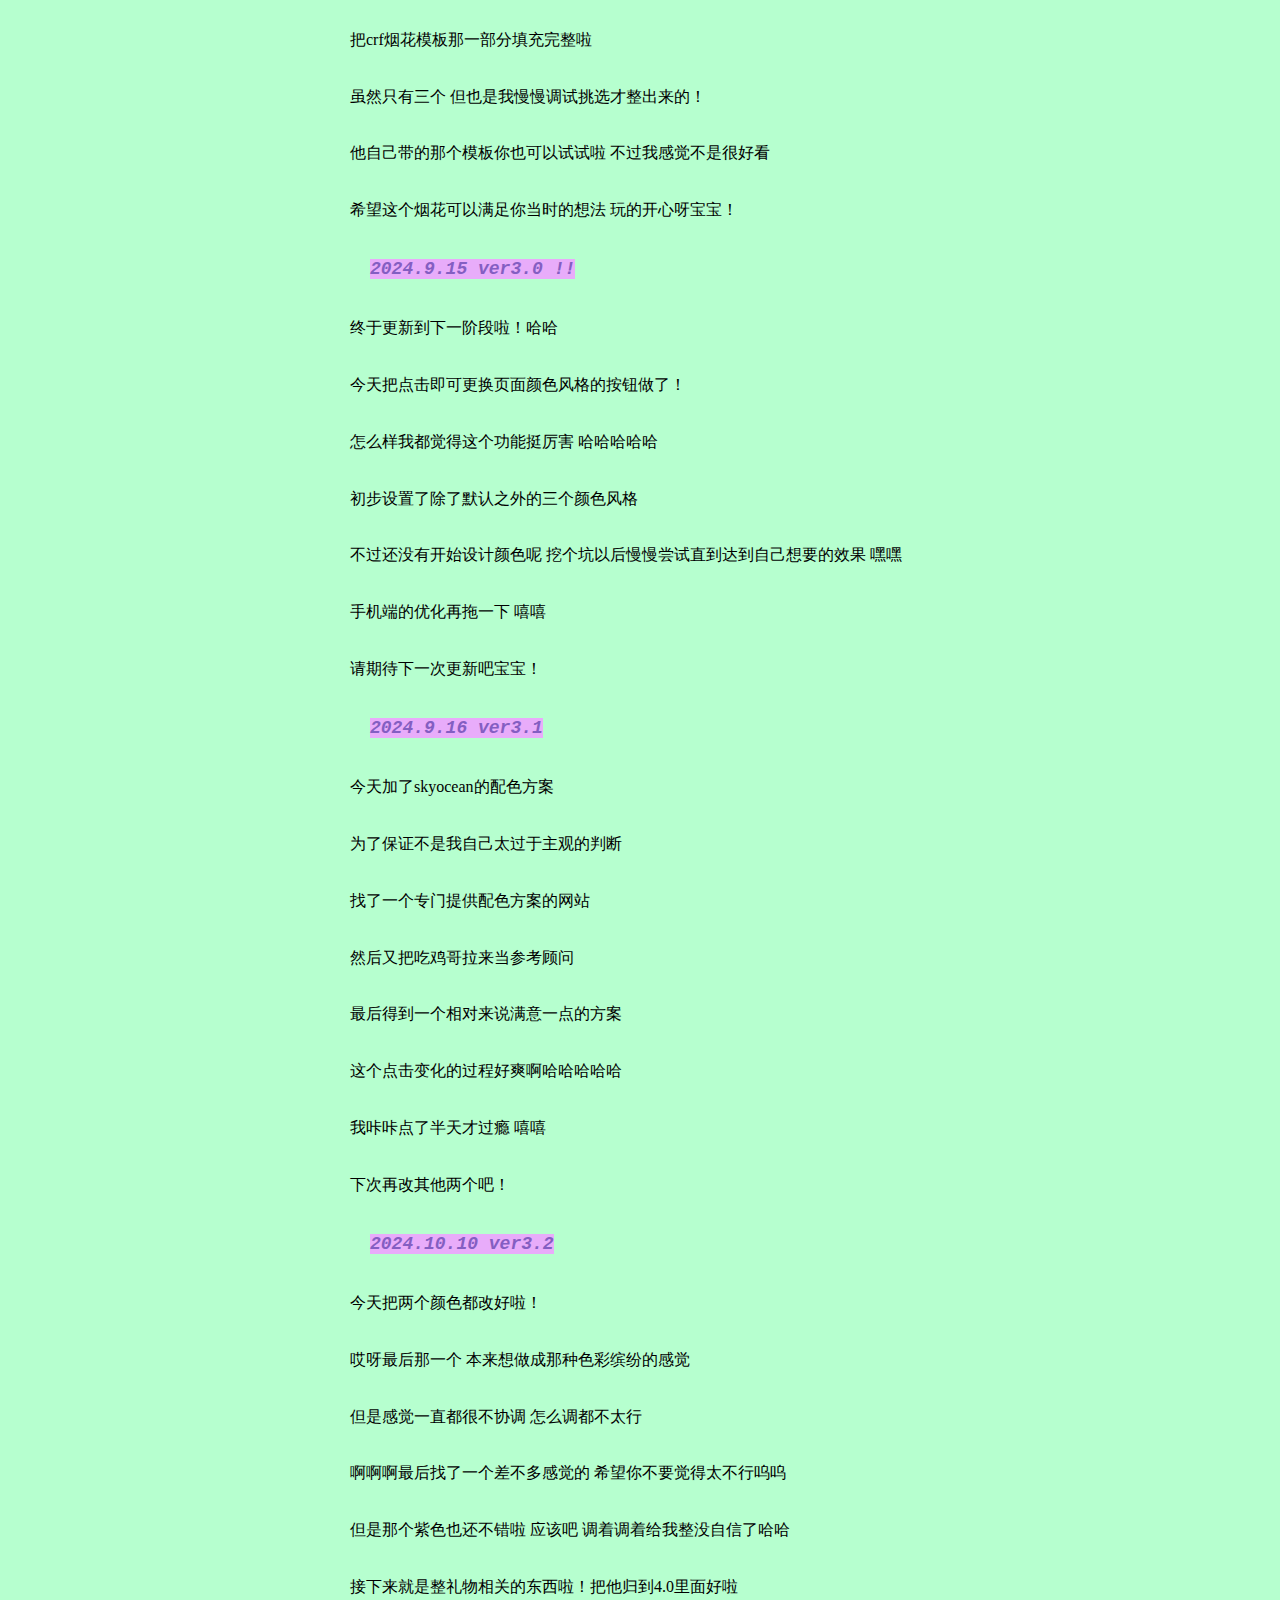
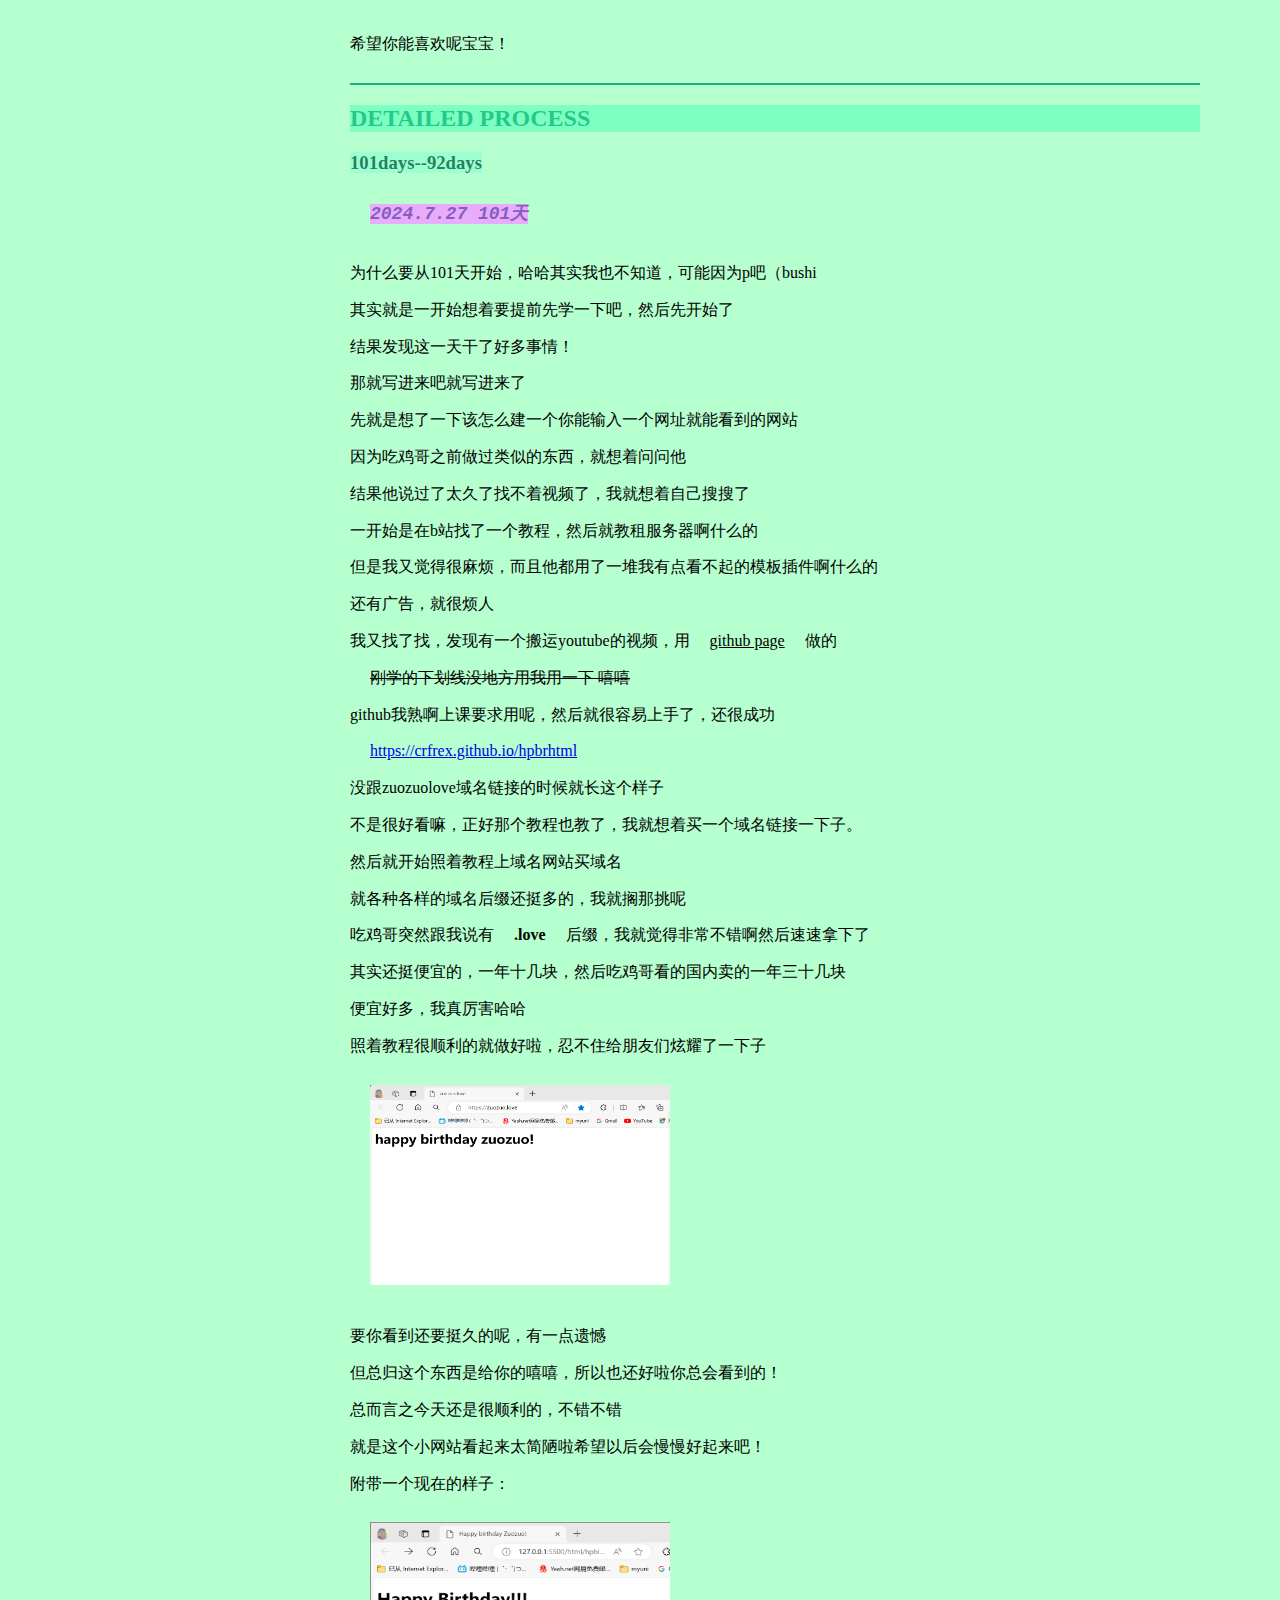
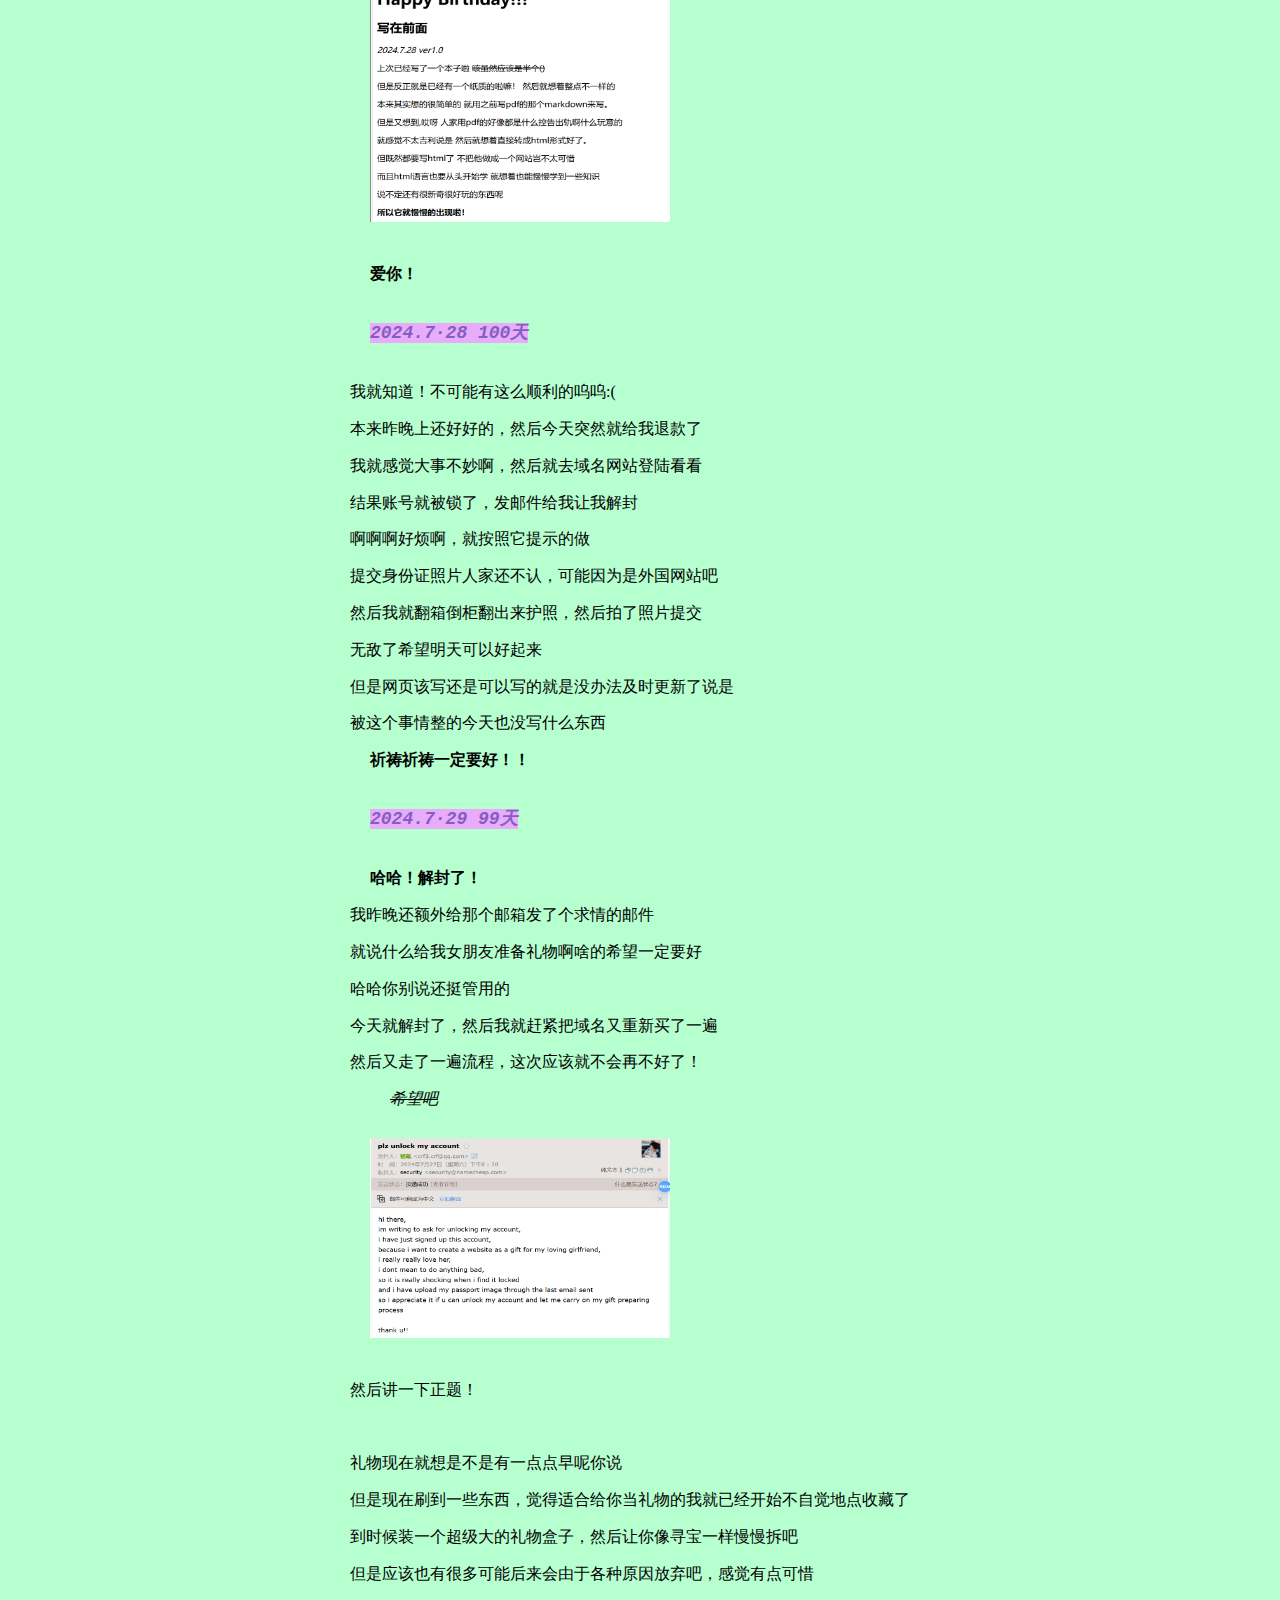
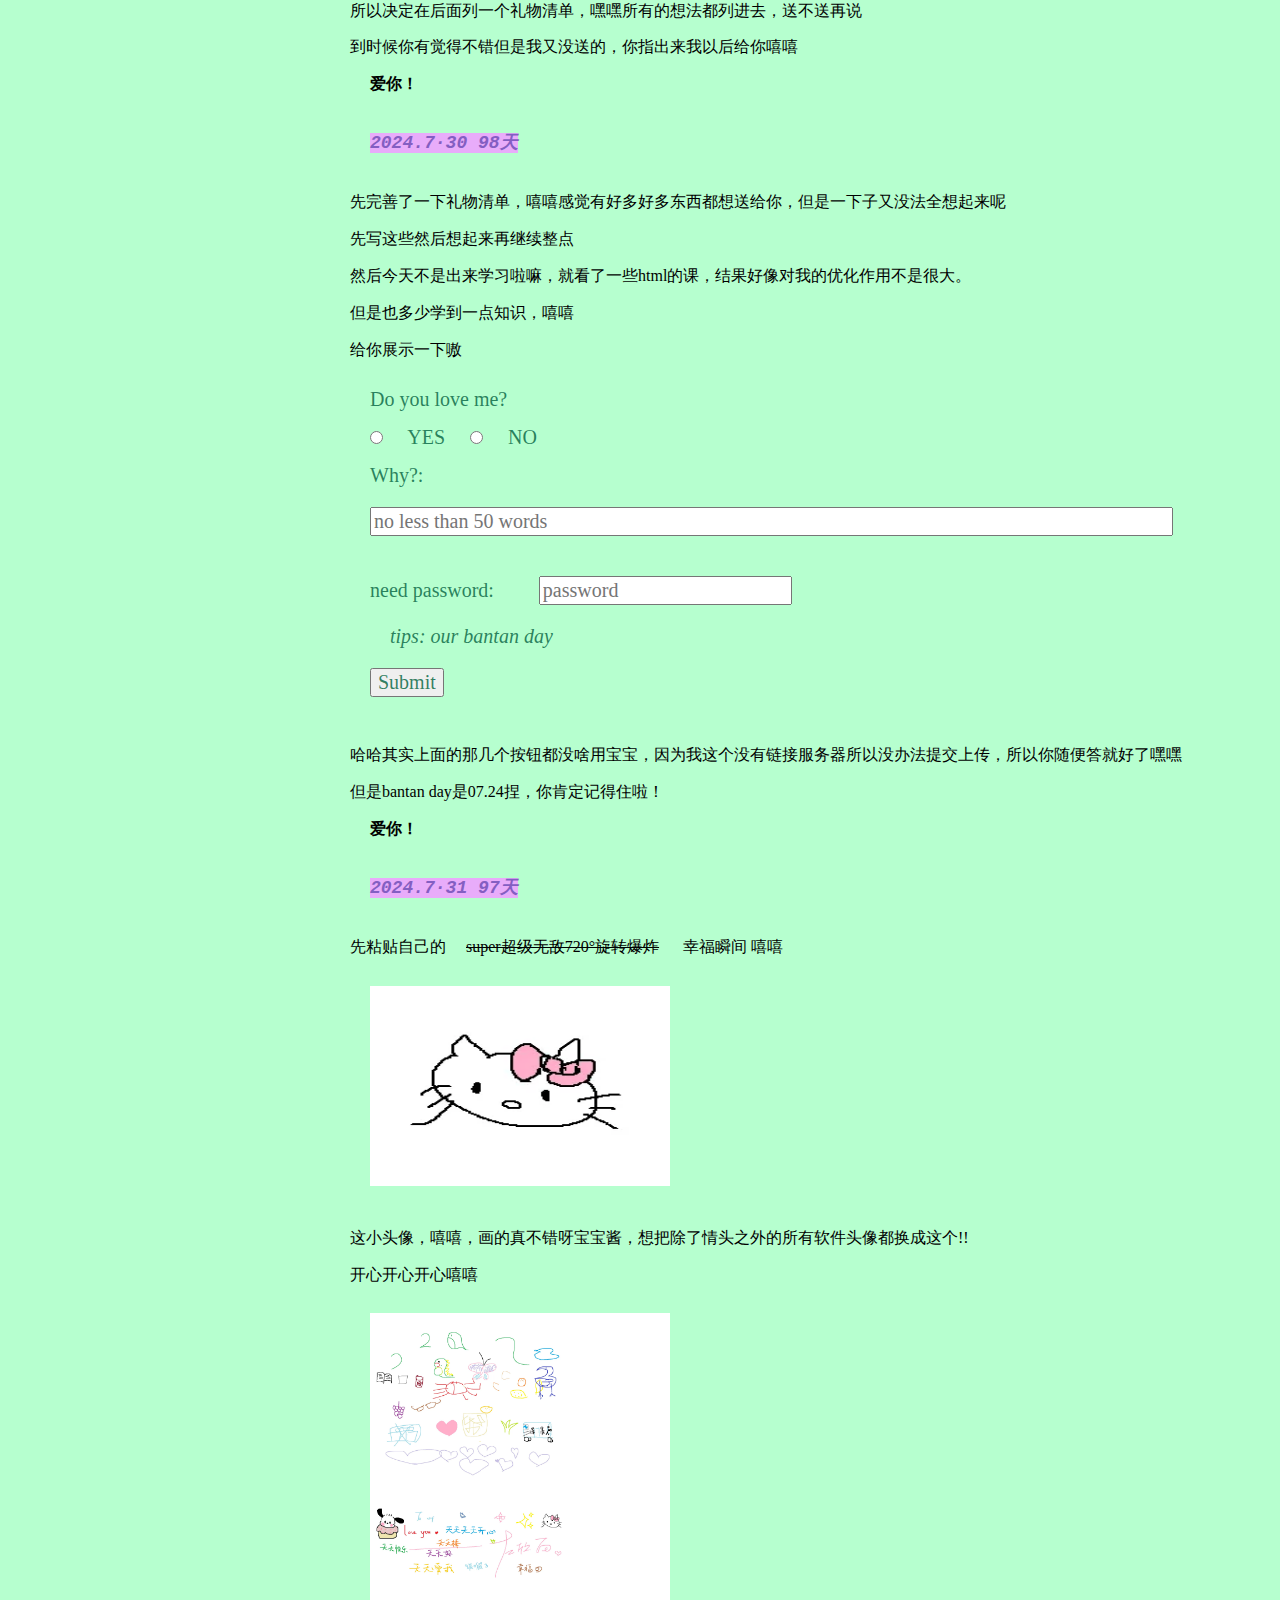
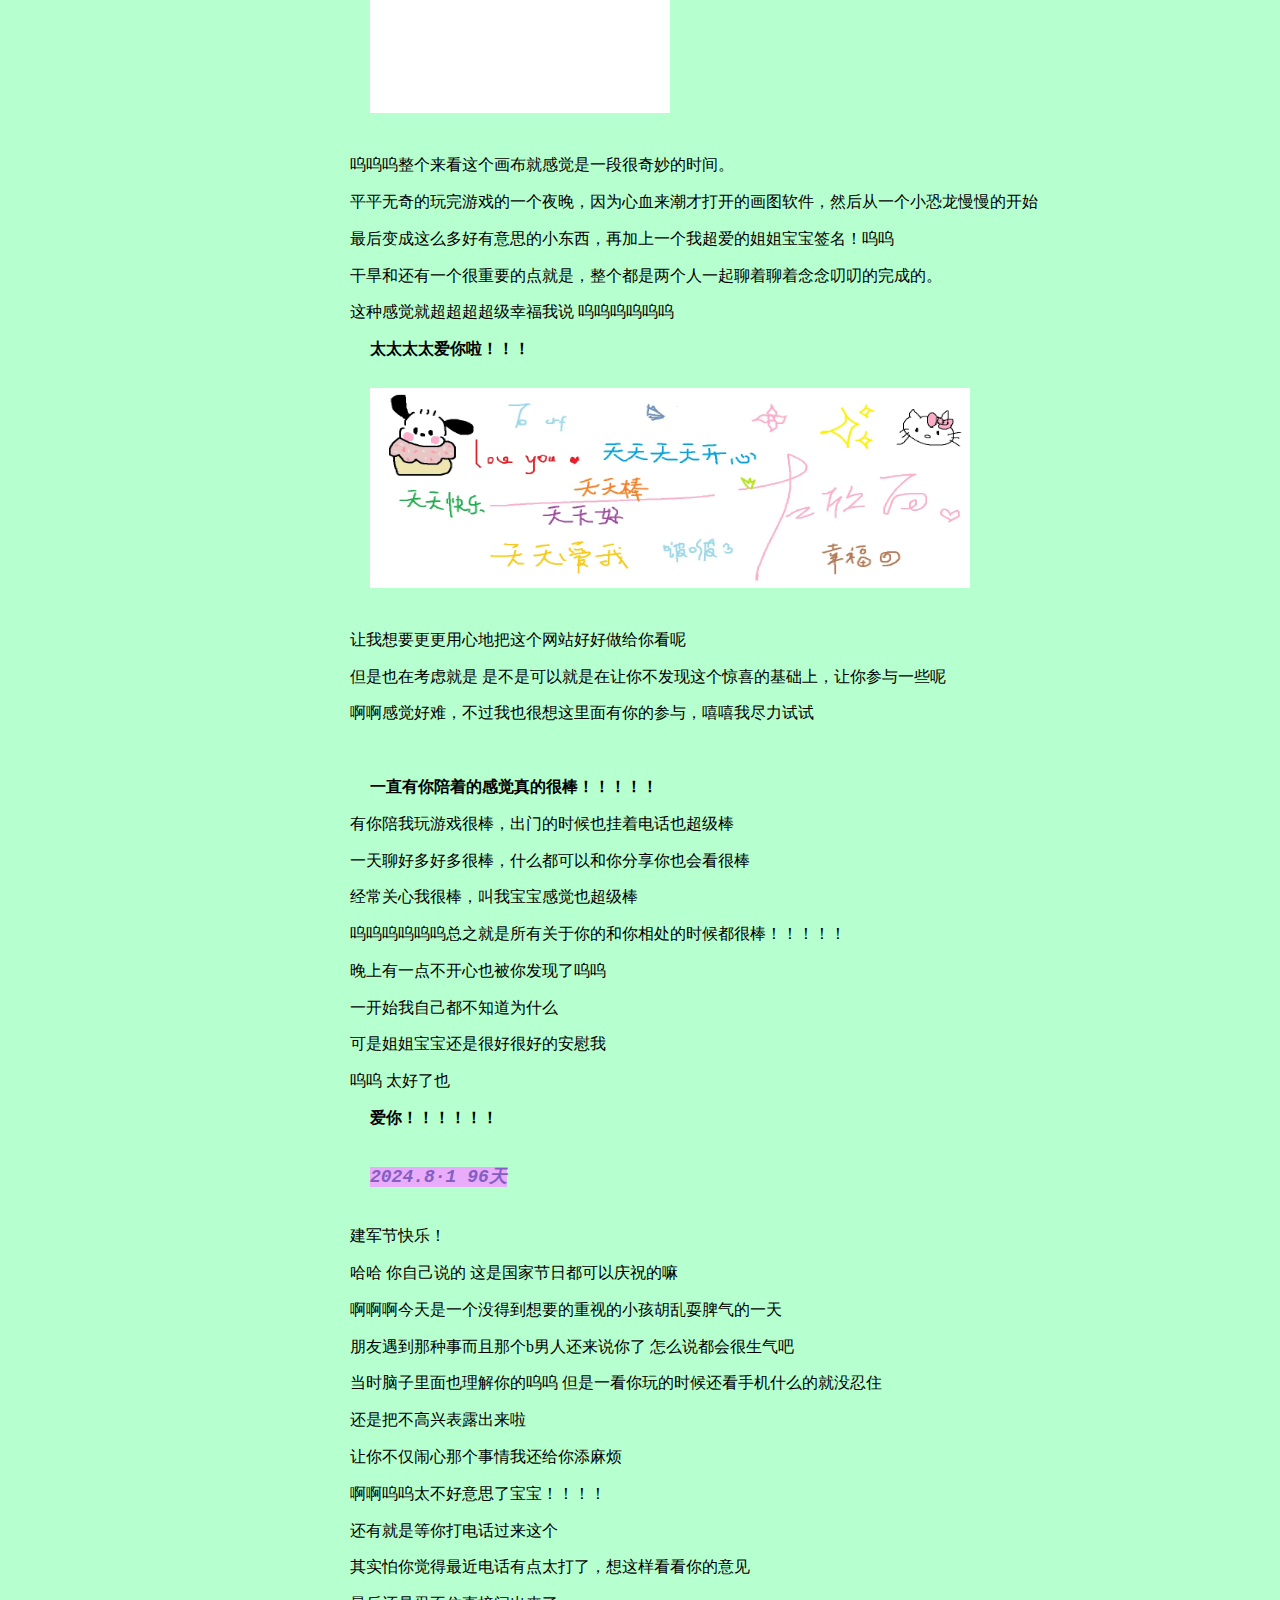
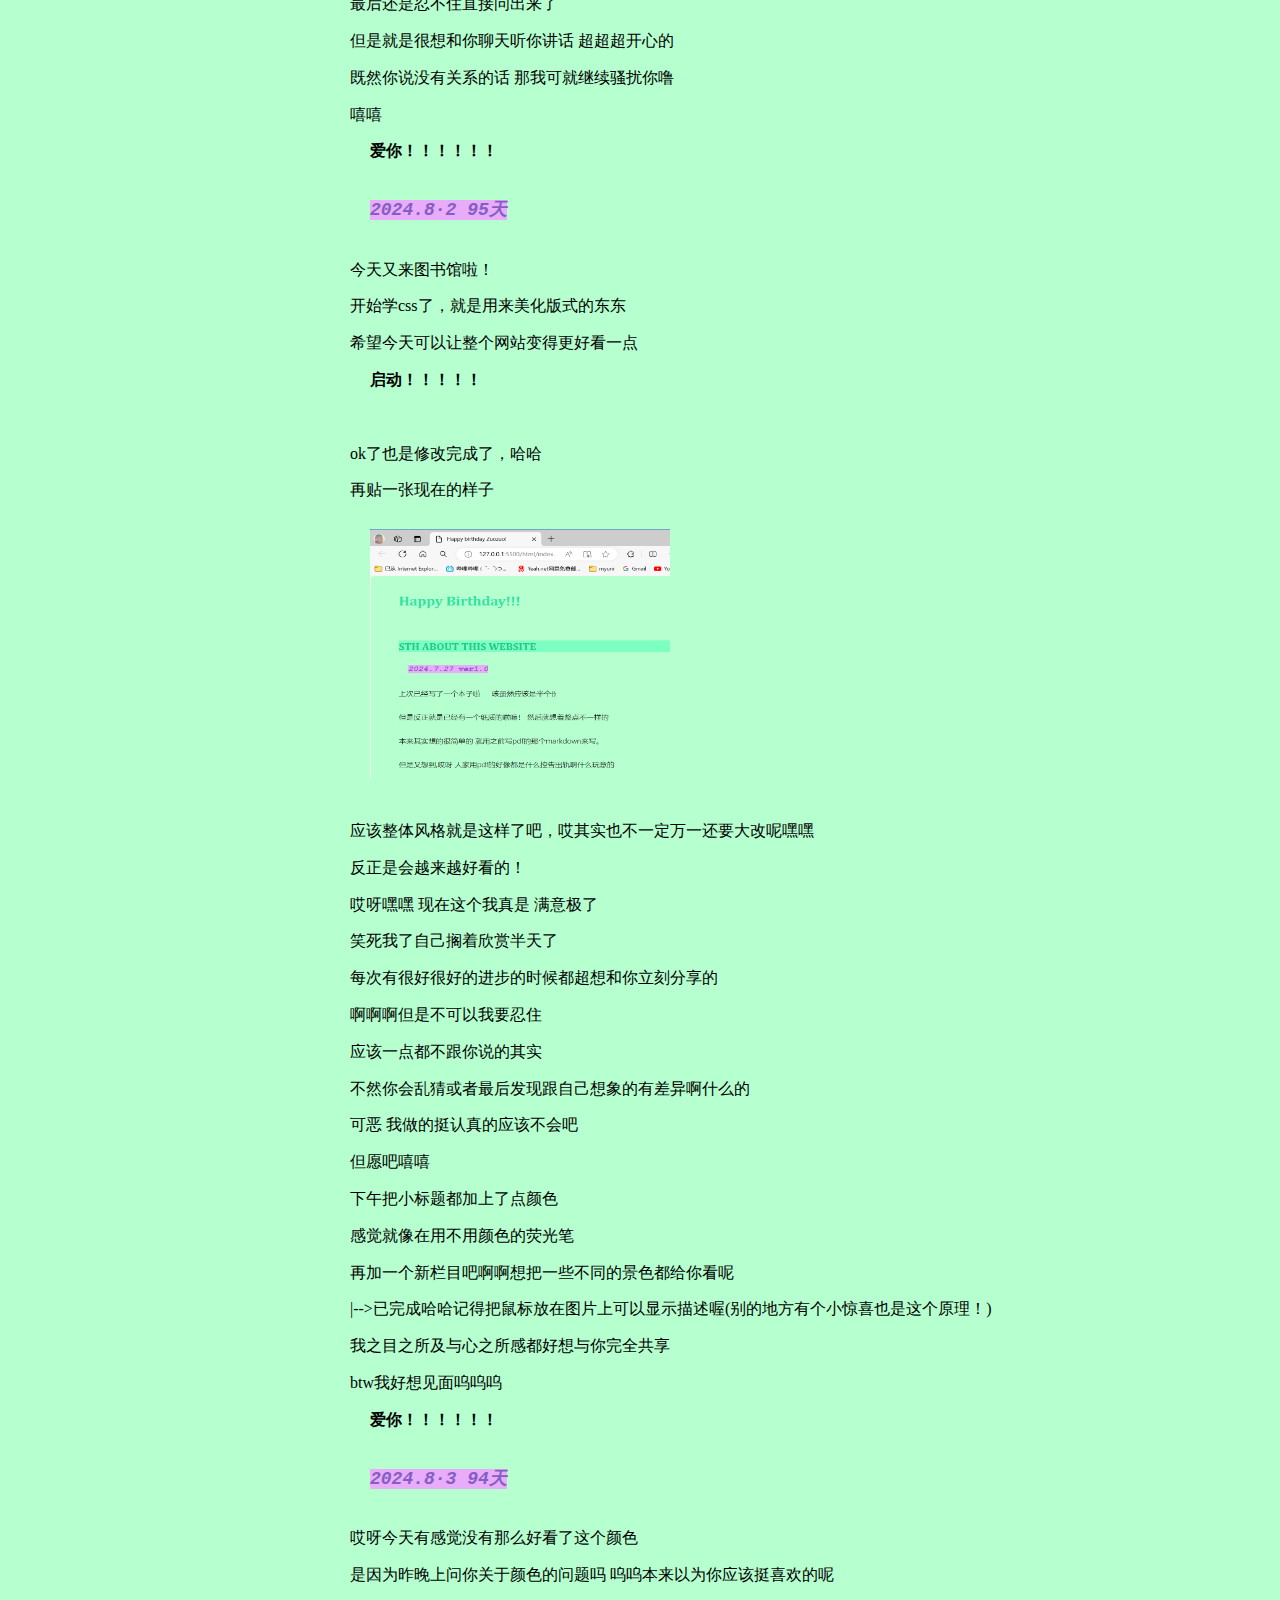
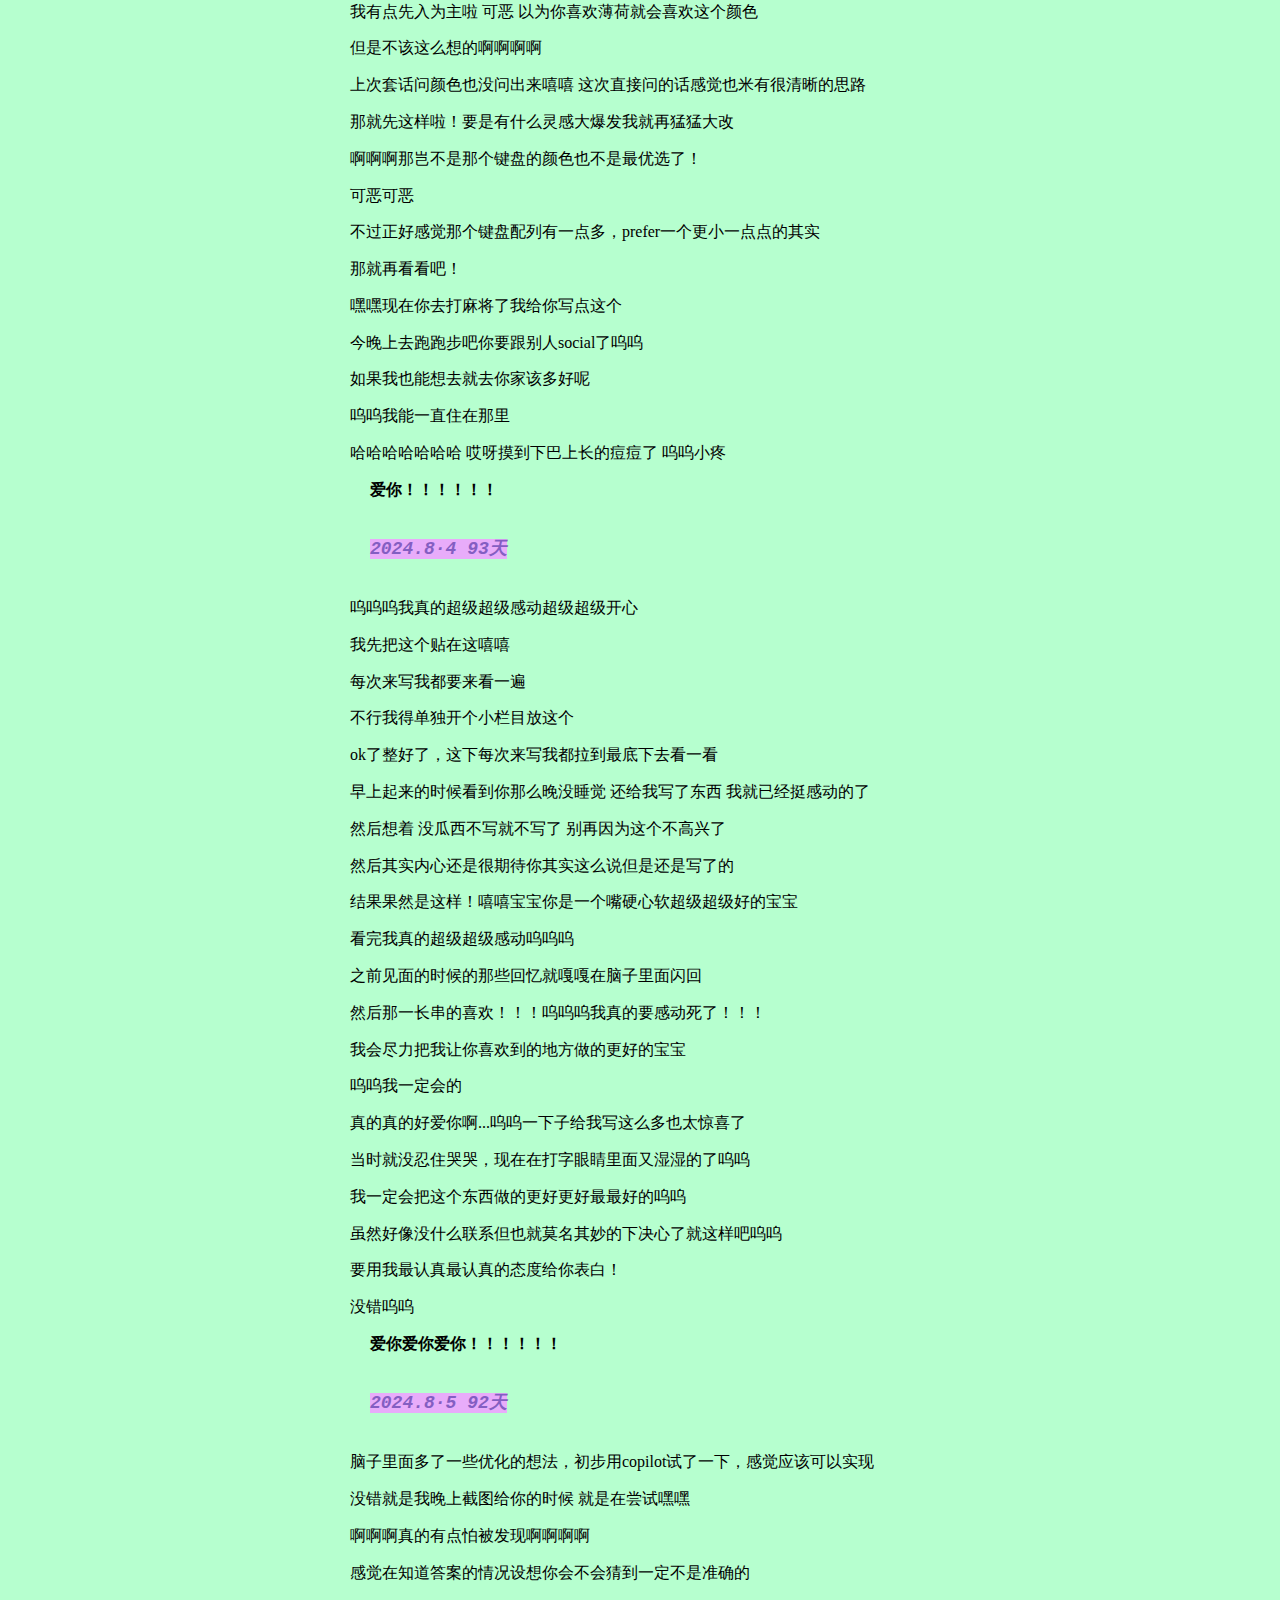
==== commit d223e79f: "Add files via upload" ====
--- a/index.html
+++ b/index.html
@@ -17,8 +17,8 @@
             <a href="#subsection4">71days--62days</a>
             <a href="#subsection5">61days--52days</a>
             <a href="#subsection6">51days--42days</a>
-            <a href="#subsection7">41days--32days</a>
-            <a href="#subsection8">31days--22days</a>
+            <a href="#subsection7">41days--30days</a>
+            <a href="#subsection8">29days--22days</a>
             <a href="#subsection9">21days--12days</a>
             <a href="#subsection10">11days--2days</a>
             <a href="#subsection11">the last day!!!</a>
@@ -40,9 +40,9 @@
         <hr>
         <p>点击下面的按钮就可以更换网站的颜色风格啦——</p>
         <button class="btn" onclick="changeCSS('./css/stylee.css')">Default Mint</button>
-        <button class="btn" onclick="changeCSS('subtheme1.css')">Sky Ocean</button>
-        <button class="btn" onclick="changeCSS('subtheme2.css')">Grape Plum</button>
-        <button class="btn" onclick="changeCSS('subtheme3.css')">Loving Pink</button>
+        <button class="btn" onclick="changeCSS('./css/subtheme1.css')">Sky Ocean</button>
+        <button class="btn" onclick="changeCSS('./css/subtheme2.css')">Grape Plum</button>
+        <button class="btn" onclick="changeCSS('./css/subtheme3.css')">Sweety Rainbow</Ri:a></button>
         <h2 id="section1">
             STH ABOUT THIS WEBSITE
         </h2>
@@ -174,6 +174,35 @@
         <p>不过还没有开始设计颜色呢 挖个坑以后慢慢尝试直到达到自己想要的效果 嘿嘿</p>
         <p>手机端的优化再拖一下 嘻嘻</p>
         <p>请期待下一次更新吧宝宝！</p>
+
+        <p class="date">
+            <i class="datee">
+                2024.9.16 ver3.1
+            </i>
+        </p>
+
+        <p>今天加了skyocean的配色方案</p>
+        <p>为了保证不是我自己太过于主观的判断</p>
+        <p>找了一个专门提供配色方案的网站</p>
+        <p>然后又把吃鸡哥拉来当参考顾问</p>
+        <p>最后得到一个相对来说满意一点的方案</p>
+        <p>这个点击变化的过程好爽啊哈哈哈哈哈</p>
+        <p>我咔咔点了半天才过瘾 嘻嘻</p>
+        <p>下次再改其他两个吧！</p>
+
+        <p class="date">
+            <i class="datee">
+                2024.10.10 ver3.2
+            </i>
+        </p>
+
+        <p>今天把两个颜色都改好啦！</p>
+        <p>哎呀最后那一个 本来想做成那种色彩缤纷的感觉</p>
+        <p>但是感觉一直都很不协调 怎么调都不太行</p>
+        <p>啊啊啊最后找了一个差不多感觉的 希望你不要觉得太不行呜呜</p>
+        <p>但是那个紫色也还不错啦 应该吧 调着调着给我整没自信了哈哈</p>
+        <p>接下来就是整礼物相关的东西啦！把他归到4.0里面好啦</p>
+        <p>希望你能喜欢呢宝宝！</p>
     <hr>
     <h2 id="section2">
         DETAILED PROCESS
@@ -1571,6 +1600,390 @@
         <b>爱你！！！！！！</b>
     </p>
 
+    <p class="date">
+        <i class="datee">
+            2024.9·16 50天
+        </i>
+    </p>
+
+    <p>
+        正好五十天！！！<br>
+        可恶啊今天的音乐节堂堂取消了<br>
+        不过你的没取消 那也不错呢<br>
+        但是今天跟你聊的不是很多 呜呜<br>
+        好想你呀宝宝 但是你应该看的挺开心的吧 嘿嘿 <br>
+        感觉自己有依赖症了 不和你聊天我就超级超级难受<br>
+        但是其实真要一直聊的话那好像也没有那么多可以聊的呢<br>
+        但是我就是喜欢跟你墨迹墨迹 就想听你说话<br>
+        或者就单纯的挂着也很开心<br>
+        想你啦 今天的宝宝超级超级漂亮 好想见你<br>
+        也快啦！ 我要好好准备我的小风琴本子了<br>
+        <b>爱你！！！！！！</b>
+    </p>
+
+    <p class="date">
+        <i class="datee">
+            2024.9·17 49天
+        </i>
+    </p>
+
+    <p>
+        中秋节快乐喔宝宝<br> 
+        是团圆的日子呢 希望下一年的现在我的未来可以确定下来<br>
+        然后和你一起过中秋节 感觉会非常不错呢<br>
+        今天和高中的学长学弟一起过的 也算是某一种形式的团聚了吧<br>
+        下午打了保皇和麻将 玩的还挺开心 不过没玩钱 哈哈哈哈哈 <br>
+        跟学长见过挺多次了已经熟络了 学弟还是第二次见 还稍微有点拘谨<br>
+        因为跟我一级的还有一个男生 学长也是俩 就学弟单独一个 感觉他应该更坐牢一点<br>
+        不过都一起玩了应该也还好了<br>
+        中午那个自助餐！ 妈妈咪的 就不应该先吃刺身 不新鲜呜呜<br>
+        整的后面烤肉啥的都吃的不是很爽 但是好在吃的也挺饱的 不过吃饭之前喝了一杯奶茶 所以也没有吃很多<br>
+        我和另一个同学看有一个第二杯免费的米乳普洱 哈哈 一股糯香柠檬茶的味道 怪不得免费呢<br>
+        不过稍微好一点也算能喝进去<br>
+        哎呀我家宝宝真的真的超级好看呢 嘿嘿太喜欢了<br>
+        喜欢宝宝超级超级酷 红头发超级搭配超级好看！！！<br>
+        <b>爱你！！！！！！</b>
+    </p>
+
+    <p class="date">
+        <i class="datee">
+            2024.9·18 48天
+        </i>
+    </p>
+
+    <p>
+        终于知道为什么第三周开课了！<br>
+        原来他们前两周都在外面实习呢 男生都晒得黢黑 女生感觉还好<br>
+        他们应该也是分流的吧 应该不会所有学地科的都要学这个吧<br>
+        应该是人文类的才需要学这个 应该吧 <br>
+        但是看他们都互相挺认识的样子 不会除了我都是本专业吧<br>
+        希望要求不要太难 呜呜 实在不行我就给退了 哈哈 <br>
+        今天又莫名奇妙不开心了 不应该一直要求你及时回我还要和我聊天的<br>
+        可能就是太想了然后就变得有一点病态了<br>
+        呜呜我得控制一下呢<br>
+        不过该找你还是很想找你 一码归一码嘛<br>
+        这周还有明天一节课 然后下周上周二周三周四上午 晚上我就出发啦<br>
+        这个周末跟妈妈说一下 嘿嘿 我直接申请经费嘻嘻<br>
+        <b>爱你！！！！！！</b>
+    </p>
+
+    <p class="date">
+        <i class="datee">
+            2024.9·19 47天
+        </i>
+    </p>
+
+    <p>
+        2000行啦！！！！<br>
+        虽然不是正好2000行 稍微多了一点 但是考虑到我在这中间加了挺多空行 所以四舍五入就是2000行！<br>
+        好耶 不知不觉都写了这么多了呢<br>
+        像是之前看bigbang纪录片的时候看到的话 具体忘记了反正大体意思就是<br>
+        只管低头往前走就好了 回头的时候就会发现自己已经走了很远很远<br>
+        今天研究一下磁轴键盘 发现可以自己做呢！
+        然后就开始开开心心的照着那个清单挑选了一下<br>
+        结果人家预算300多 我觉得那个壳啥的质量不好 然后就又自己挑选了一下子<br>
+        结果最后干到600 可恶 再削减一下 然后等着回来之后自己拼装一下！<br>
+        这个周又没课啦！<br>
+        哎呀 你要四点出去麻将呢 不想让你去呢<br>
+        然后明天下午还打 哎呀 想陪着你呢<br>
+        那既然去的话那还是祝你赢赢宝宝<br>
+        <b>爱你！！！！！！</b>
+    <p>
+
+    <p class="date">
+        <i class="datee">
+            2024.9·20 46天
+        </i>
+    </p>
+
+    <p>
+        上午麻将下午睡觉晚上麻将！！！！<br>
+        一天就跟麻将过吧你<br>
+        呜呜呜呜 玩游戏也觉得没意思 就是想和你聊天呢<br>
+        好想你 好想你 好想你！！<br>
+        今晚真是一直换着玩<br>
+        玩烦了就换一个 破防了就换一个<br>
+        玩来玩去都没意思了！就是想你 可恶啊<br>
+        赶紧见面吧！！！怎么还有这么多天呜呜<br>
+        <b>爱你！！！！！！</b>
+    </p>
+
+    <p class="date">
+        <i class="datee">
+            2024.9·21 45天
+        </i>
+    </p>
+
+    <p>
+        全成就啦！！！<br>
+        一个月打了60个小时 平均每天都要打俩小时<br>
+        诶我玩这么多吗 感觉是中间有时候一直挂在那里 所以才会这么多<br>
+        实际游玩时间感觉得少三分之一<br>
+        基本上都是跟着那个全流程的攻略走的<br>
+        因为怕自己走的话会错过什么东西<br>
+        所以完成的就比那些自己玩的要快一些吧<br>
+        不管怎么样就也算支持国产啦！<br>
+        前两天买了一个女神异闻录5 打折就正好入了 觊觎很久了哈哈哈哈哈<br>
+        国庆回来再玩吧！<br>
+        今天也把给你的小礼物准备好啦！<br>
+        里面放了两个项链 我觉得你应该会喜欢的<br>
+        周一开始收拾行李 哈哈 感觉带一个小箱子应该够了吧 装一下试试先<br>
+        想见你！！！<br>
+        <b>爱你！！！！！！</b>
+    </p>
+
+    <p class="date">
+        <i class="datee">
+            2024.9·22 44天
+        </i>
+    </p>
+
+    <p>
+        最近感觉有一点 状态不佳<br>
+        不知道咋回事呢 打游戏也打不好 想学习也学不进去<br>
+        难道电子阳痿！？！<br>
+        呜呜 不行 我还得陪你打游戏呢<br>
+        可是今晚上打的时候也第一把玩的很烂 第二把才稍微好一点<br>
+        你又去打麻将啦 missss<br>
+        说不定见面补充一下能量就好了呢<br>
+        嘻嘻 <br>
+        <b>爱你！！！！！！</b>
+    </p>
+
+    <p class="date">
+        <i class="datee">
+            2024.9·23 43天
+        </i>
+    </p>
+
+    <p>
+        得了一种一打瓦瓦就会头疼的病<br>
+        怎么办 呜呜 我还想和你玩游戏呢<br>
+        不过说不定缓缓就好啦呢 过两天也就去见你了看你玩游戏就好了<br>
+        好想你呀宝宝 我去的时候你能别天天麻将吗<br>
+        我想单独占有你 呜呜 <br>
+        今天洗衣服的时候把左手食指搓破了一点皮<br>
+        应该没关系吧 也没出血就是有点疼 涂了一点护手霜<br>
+        今天整理了一下衣服什么的 明天开始装箱子！<br>
+        看看一个小行李箱和一个背包能不能装下<br>
+        不能的话就要带上次那个大箱子了 哈哈 <br>
+        不过反正我也不带电脑 应该问题不大<br>
+        明天晚上要去上一个新课 不知道为什么这个周才开 研究研究 就是要上到九点有点烦人<br>
+        希望好上一点<br>
+        <b>爱你！！！！！！</b>
+    </p>
+
+    <p class="date">
+        <i class="datee">
+            2024.9·24 42天
+        </i>
+    </p>
+
+    <p>
+        开始收拾行李了嘻嘻<br>
+        好期待见面呀宝宝 想一直亲一直亲一直亲<br>
+        你说会不会太冷啊 我该带啥衣服呢<br>
+        感觉还是对数字没那么有概念 因为体感和实际有时候差别也挺大的<br>
+        就像南京这里有时候其实没那么冷但是数字很低<br>
+        你们那里也这样吗 不知道呢嘿嘿<br>
+        不过还是多带几个外套吧 希望能够用上<br>
+        啊啊啊已经上不进去了呜呜<br>
+        想见面想见面！！！！！<br>
+        <b>爱你！！！！！！</b>
+    </p>
+
+    <h3 id="subsection7">41days--30days</h3><br>
+
+    <p>
+        <b>是特殊的见面之前的准备和见面时间！！</b><br>
+
+        所以打算回来之后写一个超长的东西写给你<br>
+        在车上太想你了没忍住就发在抖音了<br>
+        可恶 让你提前看见了 不过这些也会让你提前看见吧 一百天的时候应该<br>
+        好想再见面啊啊啊啊<br>
+        什么时候可以一直呆在一起呜呜<br>
+    </p>
+
+    <p class="date">
+        <i class="datee">
+            2024.9·25 —— 2024.10·06 41天--30天
+        </i>
+    </p>
+
+    <p>
+        该怎么去形容这十天呢<br>
+        紧紧抱住你隔着眼泪望着你的时候我明明脑子里好多好多 可真正离开后想说些什么又总是空白<br>
+        被这些天里无数个你的剪影塞了呢<br> 
+        虽说没有第一次那么紧张也没有第二次那么慌张 心里还是会有不安<br>
+        我去到一个除了有你之外完全陌生的城市 周围的人热情可也总有距离<br> 
+        只有在你身边的时候才会觉得安心 才会觉得熟悉<br> 
+        从车上下来之后你喊我的名字 我真的超级超级惊喜<br> 
+        我想抱住你 日思夜想难以忘怀的相拥实现的那一刻并没有想象中的那么惊喜 更多的是尘埃落地的幸福<br> 
+        虽从一开始就知道这份幸福被定下了时限 但那毕竟也远 一开始我也没有焦虑<br> 
+        只沉浸在见到了你 可以和你每时每刻都贴在一起<br> 
+        可以体验你平时发给我的照片和文字里的事物 可以陪你度过你平常的一天<br> 
+        写到这里我在想这样会不会对你来说不是一件完全好的事情<br> 
+        因为宝宝你还要生活在那里 我陪你度过一段短暂之后 回归正常的时候你会不会还在某些角落回忆起我的痕迹<br> 
+        这样徒增你的思念 让你更加烦恼<br> 
+        那就让我这和你的每一份回忆都尽力美好 这样就算让你思念四起时也是甜蜜环绕<br> 
+        和你在一起的每一刻都很开心<br> 
+        就算我一开始看不懂牌 也不知道你们为什么会惊讶为什么会笑 就连看懂输赢都有点困难<br> 
+        所以我腼腆 显得很呆 显得反应总是慢半拍<br> 
+        他们对我来说都很陌生 我好像没办法很快的适应新环境 我只想与你有关<br> 
+        在你面前我好像总有点过分焦虑 怕自己做点什么说点什么会让你觉得不喜欢<br> 
+        我真的很爱你 我怕让你失望 你和他们有熟悉的连接 我怕因为我而改变你的这些连接<br> 
+        所以我宁愿只听你说再做也不敢主动去做些什么<br> 
+        这样的我是不是特别小孩特别的不可依赖<br> 
+        我在尽力尝试改变了宝宝 我也想让你可以毫无顾忌完完全全的依赖<br> 
+        我想改掉自己的小孩子气 想让自己靠谱一点 想让自己说话少夹一点<br> 
+        时间过半之后生活好像就变了味 感觉去到哪里都会有一个疯狂流逝的沙漏在眼前 无情的告诉你没多少时间了<br> 
+        但无论如何和你在一起总是开心 总是纯粹的安心幸福<br> 
+        我喜欢和你在门口那条没有路灯的路上慢慢走着<br> 
+        我也喜欢指着路边的新鲜 沿街的招牌和你说些有的没的<br> 
+        喜欢听你讲你在这里的生活和以前的事情<br> 
+        喜欢和你一直牵着手<br> 
+        喜欢抱抱<br> 
+        喜欢你笑<br> 
+        喜欢接吻<br> 
+        喜欢偶尔瞥见的你的侧脸<br> 
+        喜欢你偶尔的搞怪<br> 
+        喜欢你吐烟<br> 
+        喜欢你面无表情的时候帅帅的<br> 
+        喜欢你轻哼着唱歌<br> 
+        喜欢你突然放声大喊<br> 
+        喜欢你认真告诉我要先敷两分钟<br> 
+        喜欢你提醒我的一切小细节<br> 
+        喜欢你在本子上写给我的<br> 
+        喜欢你的眼泪<br> 
+        喜欢你翻来翻去给我好多纪念品<br> 
+        喜欢你的外套<br> 
+        左欣雨我喜欢你的一切<br> 
+        哎呀写哭了又 我已经开始想你了怎么办啊<br> 
+        这条路好颠簸 我在车上一晃一晃的 坐在旁边的人还在打呼 远处的楼是粉色的<br> 
+        这些没办法转移我的注意力啊 我还是想你<br> 
+        思念像藏在角落的杀手 有无数个 总会悄无声息不可预料的给你一枪<br> 
+        下一次见面的我会更好一点的<br> 
+        大家都会迷茫的宝宝 在迷茫摸索着目标才是常态<br> 
+        我不希望因为我影响你太多选择<br> 
+        首先你是你 无论做什么我都会支持你的<br> 
+        不要让迷茫把你变焦虑 安心接受把当下一点点过好 我永远都相信你<br>
+        还要一会才到机场 希望不会耽误飞机<br>
+        我们一起看的综艺完结了也会有下一季 下次见面时我会更爱你<br> 
+        <b>我爱你左欣雨</b><br>
+        <b>我有信心说永远爱你</b><br>
+    </p>
+
+    <h3 id="subsection8">29days--22days</h3><br>
+
+    <p class="date">
+        <i class="datee">
+            2024.10·07 29天
+        </i>
+    </p>
+
+    <p>
+        严格意义上说其实已经是分别的第二天了<br>
+        因为昨天确实白天就已经分开啦嘛<br>
+        感觉一直在睡睡呢 昨天你打麻将我在睡觉 然后打了一会视频之后我又睡了<br>
+        好在醒了之后还有一下午和一晚上！ 最后一天假期了呢<br>
+        还是没咋调整过来作息 希望明天上课不要太痛苦 因为我感觉下午两点正是最困的时候<br>
+        今天组装了一个键盘！！！！<br>
+        哎呀  感觉有点太用力了 然后有些地方就很暴力 哈哈 希望他不会因为这个坏掉<br>
+        一开始用有好多小毛病呢 不过用一会应该就好啦吧<br>
+        经验如此 希望是这样的哈哈哈哈哈<br>
+        哎呀宝宝今天这么不幸运呢 钥匙还丢了呢<br>
+        呜呜贴贴纸的时候真的超级超级想你呢 还是没从前几天的状态里面走出来<br>
+        脑子里面也都是和你呆在一起的时候的样子<br>
+        哎呀希望明天上课会好一点吧 但愿吧呜呜<br>
+        可恶啊 太有魅力了宝宝 这么多人喜欢你呢<br>
+        一边开心一边吃醋呢 哎呀<br>
+        不过其实我也都知道你也就是说说然后想看我的反应 但我就是有点不高兴呢<br>
+        道理我都懂但是就是emm 可能因为很想你吧<br>
+        可恶啊你就是我的呜呜 不管怎么样都是！<br>
+        <b>爱你！！！！！！</b>
+    </p>
+
+    <p class="date">
+        <i class="datee">
+            2024.10·08 28天
+        </i>
+    </p>
+
+    <p>
+        不出所料了哈哈哈哈哈<br>
+        今天第一天上课果然困得跟什么一样<br>
+        哎呀本来这门课就只有五六个人来上课 老师就坐在我正前方在讲课<br>
+        虽然还有个电脑挡着吧 但是一歪头她就看得到我了<br>
+        呜呜 结果我还睡了好久好久<br>
+        第一次这么羞愧哈哈哈哈哈 后面醒了就一直和她眼神交流 显得我很认真<br>
+        其实就是稍微补偿一下之前的过错 哈哈<br>
+        晚上还有课呢 不过这个课应该不会再睡了 晚上我都挺精神的<br>  
+        不过是个大水课 但是要点名 不过也没啥了就这样吧去那也是玩哈哈哈哈<br>
+        嘿嘿 你刷一半睡着了呢 好可爱好可爱<br>
+        今天也是一直想你呢 不过没有那么影响平时的状态了 但感觉情绪还是会有一点敏感<br>
+        和你打电话一直都很开心 今天聊了好多呢 好棒<br>  
+        爽爽退课哈哈哈哈哈 就是今晚发挥有点不太好 哎呀 对面感觉就是挂<br>
+        不过和你一起玩就很开心啦 喜欢你陪着我呢<br>
+        <b>爱你！！！！！！</b>
+    </p>
+
+    <p class="date">
+        <i class="datee">
+            2024.10·09 27天
+        </i>
+    </p>
+
+    <p>
+        不是那么开心的一天呢<br>
+        感觉应该是我自己太敏感了呢<br>
+        因为前几天一直一直和你呆在一起 然后现在本来和之前一样的状态 就会觉得落差很大 所以就莫名其妙的不开心了<br>
+        现在冷静下来从你的角度想一想也没什么嘛<br>
+        醒了有人叫你就出去嘛 也没什么的<br>
+        我咋回事啊 哎呀 老是因为这种事情不开心<br>
+        然后整的你回来之后和我聊天也不那么开心<br>
+        我有点要求的太多了呢<br>
+        这一些是第二天写的啦 昨天在气头上 什么都不想干<br>
+        因为一想到你就想着你没有陪我 就自己生闷气 但其实你也没有做错什么 你也有自己的事情要做<br>
+        所以我也不想就是吵吵把火的<br>
+        哎呀 但是你老说再找一个然后还和有喜欢你倾向的人聊天 那我就是会吃醋会难受啊<br>
+        然后又会整的有一点不愉快 我想要你只是我的 我对任何不怀好意靠近你的人我都会有恶意<br>
+        在这些方面我总是以最大的恶意去揣度别人 所以对你身边的每一个异性我都会觉得反感然后在交流之后再慢慢改观<br>
+        像荀子的性本恶的理论 不过我也觉得这样不太好<br>
+        因为他们和你的关系也不差 我也没必要一直包有恶意<br>
+        感觉还是对自己不自信吧 然后又很容易把你有时候一些明显开玩笑瞎说的话当真<br>
+        所以才会这样<br>
+        但我真的真的很爱你呀宝宝 就算可能我也不是你的理想型<br>
+        但我绝对百分百的足够爱你 所以我一定一定想和你在一起 这些我觉得都可以克服的<br>
+        想抱抱 想听你说爱我 听多少遍都听不够<br>
+        我也无时无刻不想和你说<br>
+        <b>爱你！！！！！！</b>
+    </p>
+
+    <p class="date">
+        <i class="datee">
+            2024.10·10 26天
+        </i>
+    </p>
+
+    <p>
+        好啦 不那么愉快的事情都在昨天的地方说完啦<br>
+        该过去的就都过去吧<br>
+        今天虽然没有打瞌睡吧 但是也有一点恍惚呢 所有听的也都是一知半解的<br>
+        正好前面的ppt也没有看完 这周准备把之前的都复习复习 再做做笔记看看书<br>
+        下周一上课的时候我就是最熟练的小孩！！！<br>
+        然后还有神经网络的一些事情也看一看<br>
+        好啦说正事！<br>
+        还有26天了呢 感觉准备礼物势在必行了<br>
+        还要把之前没做完的优化也再做一下 把网站整的更好看一点<br>
+        关于礼物的事情准备在下面的礼物列表里面更新啦<br>
+        所以今天可能在这里写的少一点但绝对是更新不小的一天！<br>
+        <b>爱你！！！！！！</b>
+    </p>
+
+
+
+
+    
     <hr>
     <h2 id="section3">BEAUUUU PICS</h2>
     
@@ -1728,7 +2141,7 @@
         感觉最近打游戏好容易不开心啊啊啊啊啊啊 怎么回事呢可恶<br>
         不会说话了可恶可恶啊<br>
         还是因为把输赢看太重才会这样的 没错没错<br>
-        <b>笨蛋crf下次一定改正！！！！！</b><br>
+        <b>下次一定改正！！！！！</b><br>
     </p>
     <br>
     <p>
@@ -1776,6 +2189,12 @@
     <p>
         就要见面！！！！！！！！！！别让我不见<br>
     </p>
+
+    <p>
+        要见面啦！！！开心开心开心<br>
+    </p>
+
+    <p>还想见你 呜呜 根本就没待够呜呜呜</p>
     
     
     
@@ -1784,6 +2203,15 @@
     
     <hr>
     <h2 id="section5">Gift Lists</h2>
+    
+    <p>
+        噔噔！最后决定换一种稍微有意义一点的礼物排列方式！<br>
+        但具体是啥的话emm 等你收到礼物的时候就知道啦<br>
+        不过应该也很好猜出来吧 哈哈 <br>
+        但是这个应该会比生日早让你看到的呢 所以这一块还要稍微藏一下<br>
+        emm咋整呢 我想一下<br>
+        设个密码吧 然后等你收到礼物的时候把这个告诉你<br>
+    </p>
     <p>P.S. 我这个编辑器有代码自动补全功能，然后我在这列礼物列表，他也给我自动补全呢<br>
         他让我给你送一套helloKitty餐具，真无敌了笑死我了</p>
     <ul>
--- a/css/stylee.css
+++ b/css/stylee.css
@@ -201,4 +201,9 @@
 
 .btn:hover {
     background-color: #16a085;
+}
+
+hr{
+    border: 1px solid #1fab89;
+    margin-bottom: 20px;
 }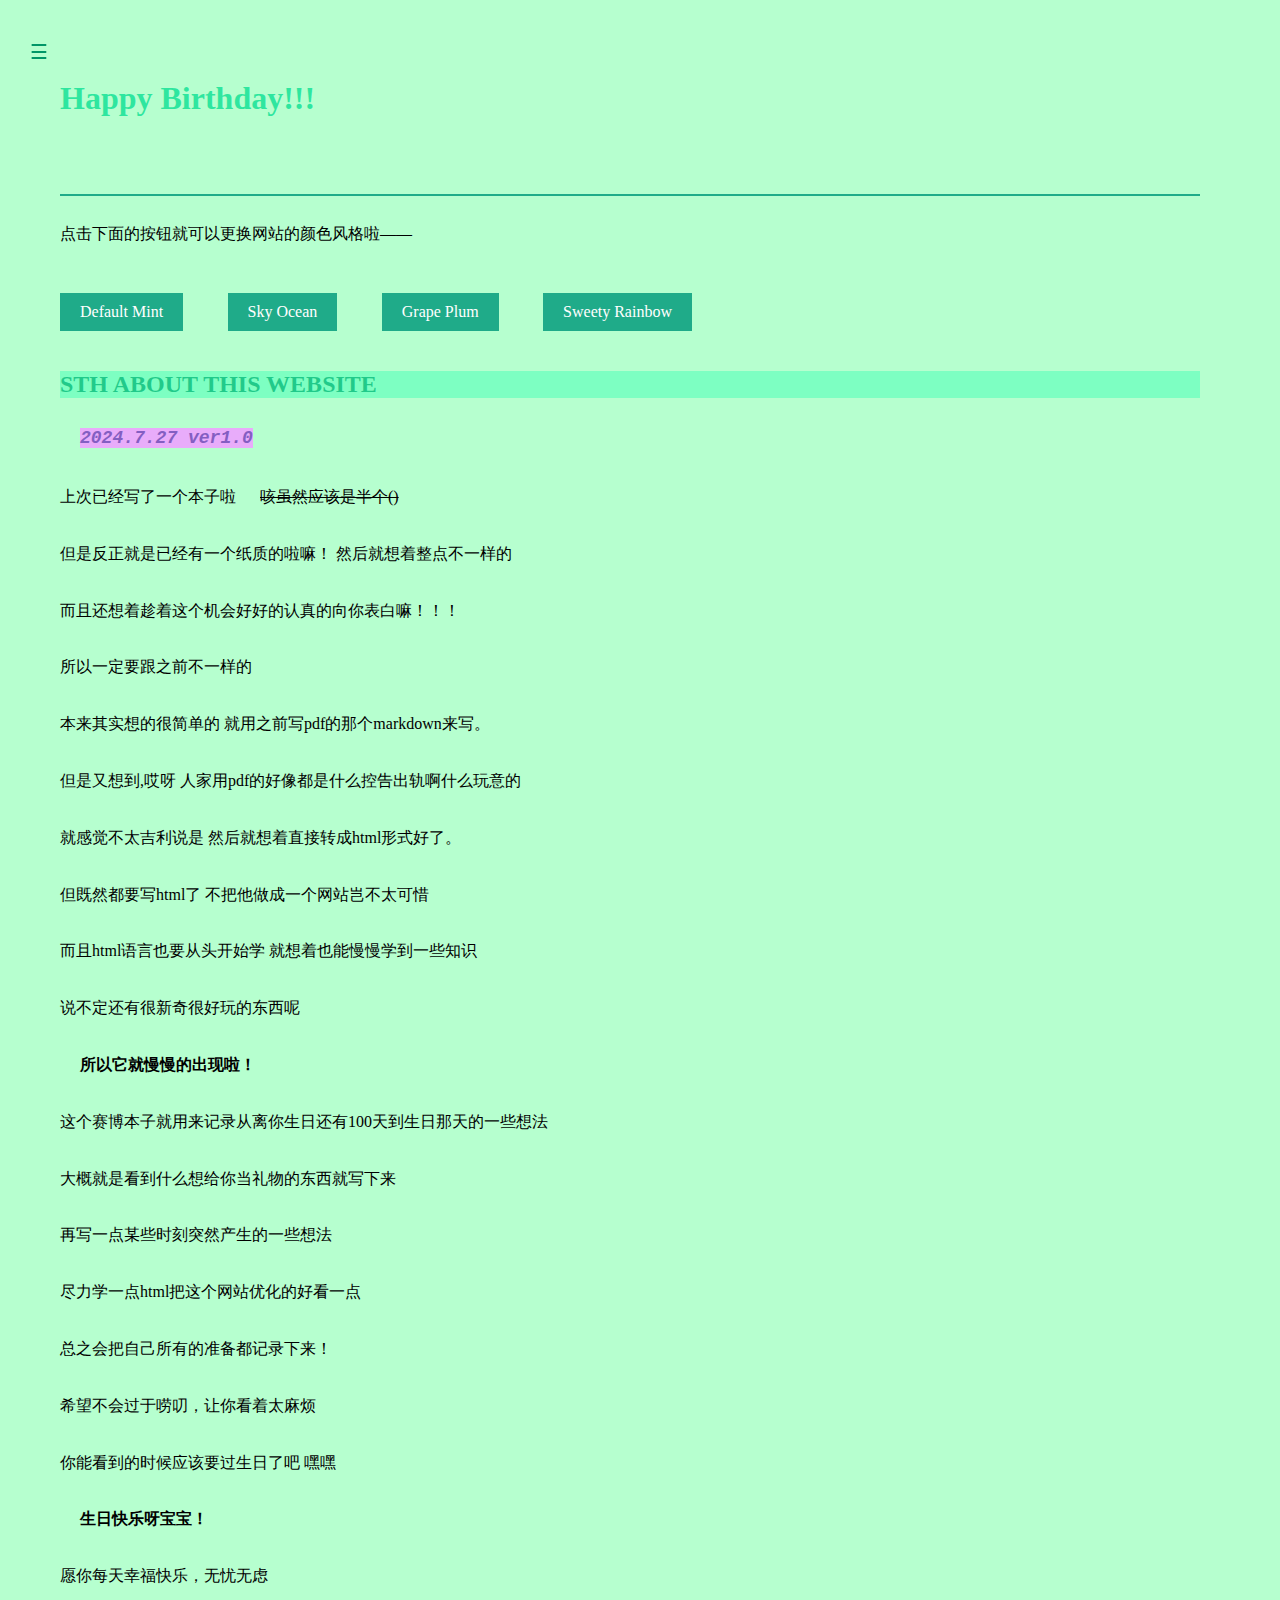
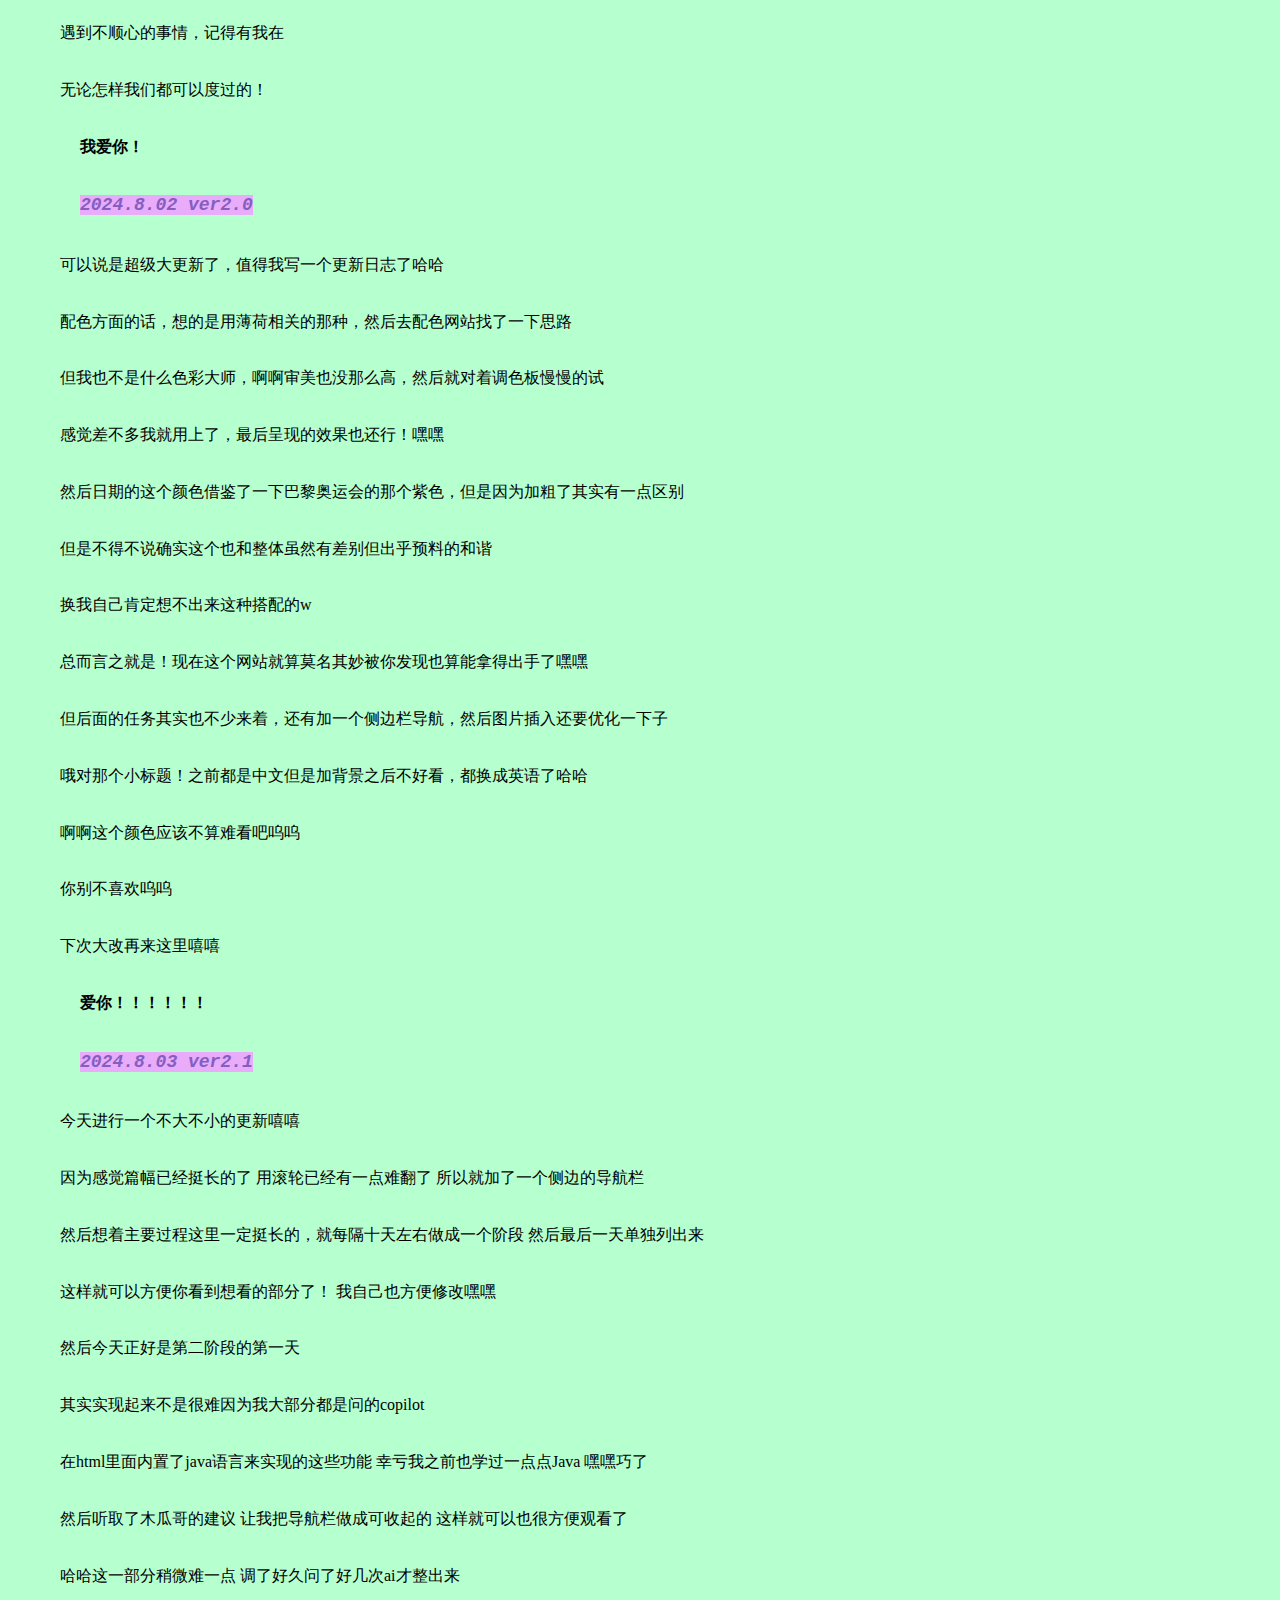
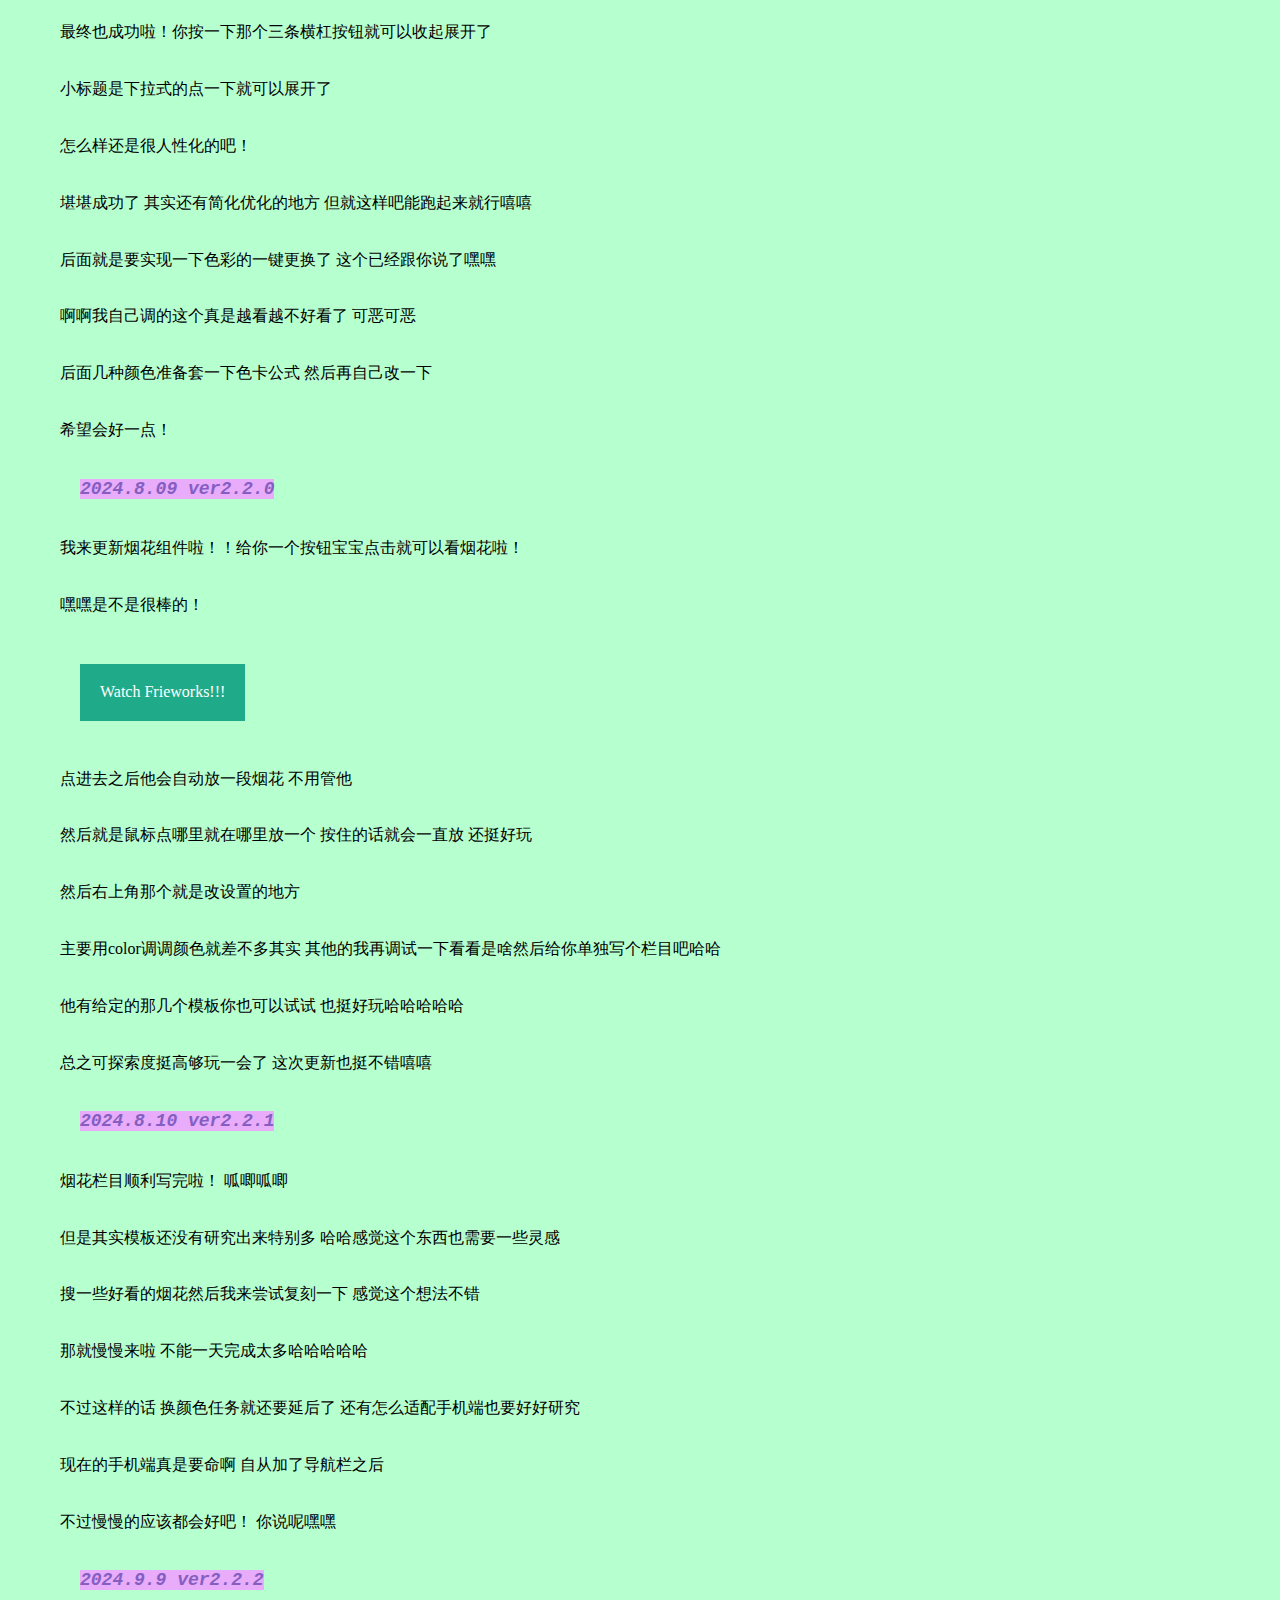
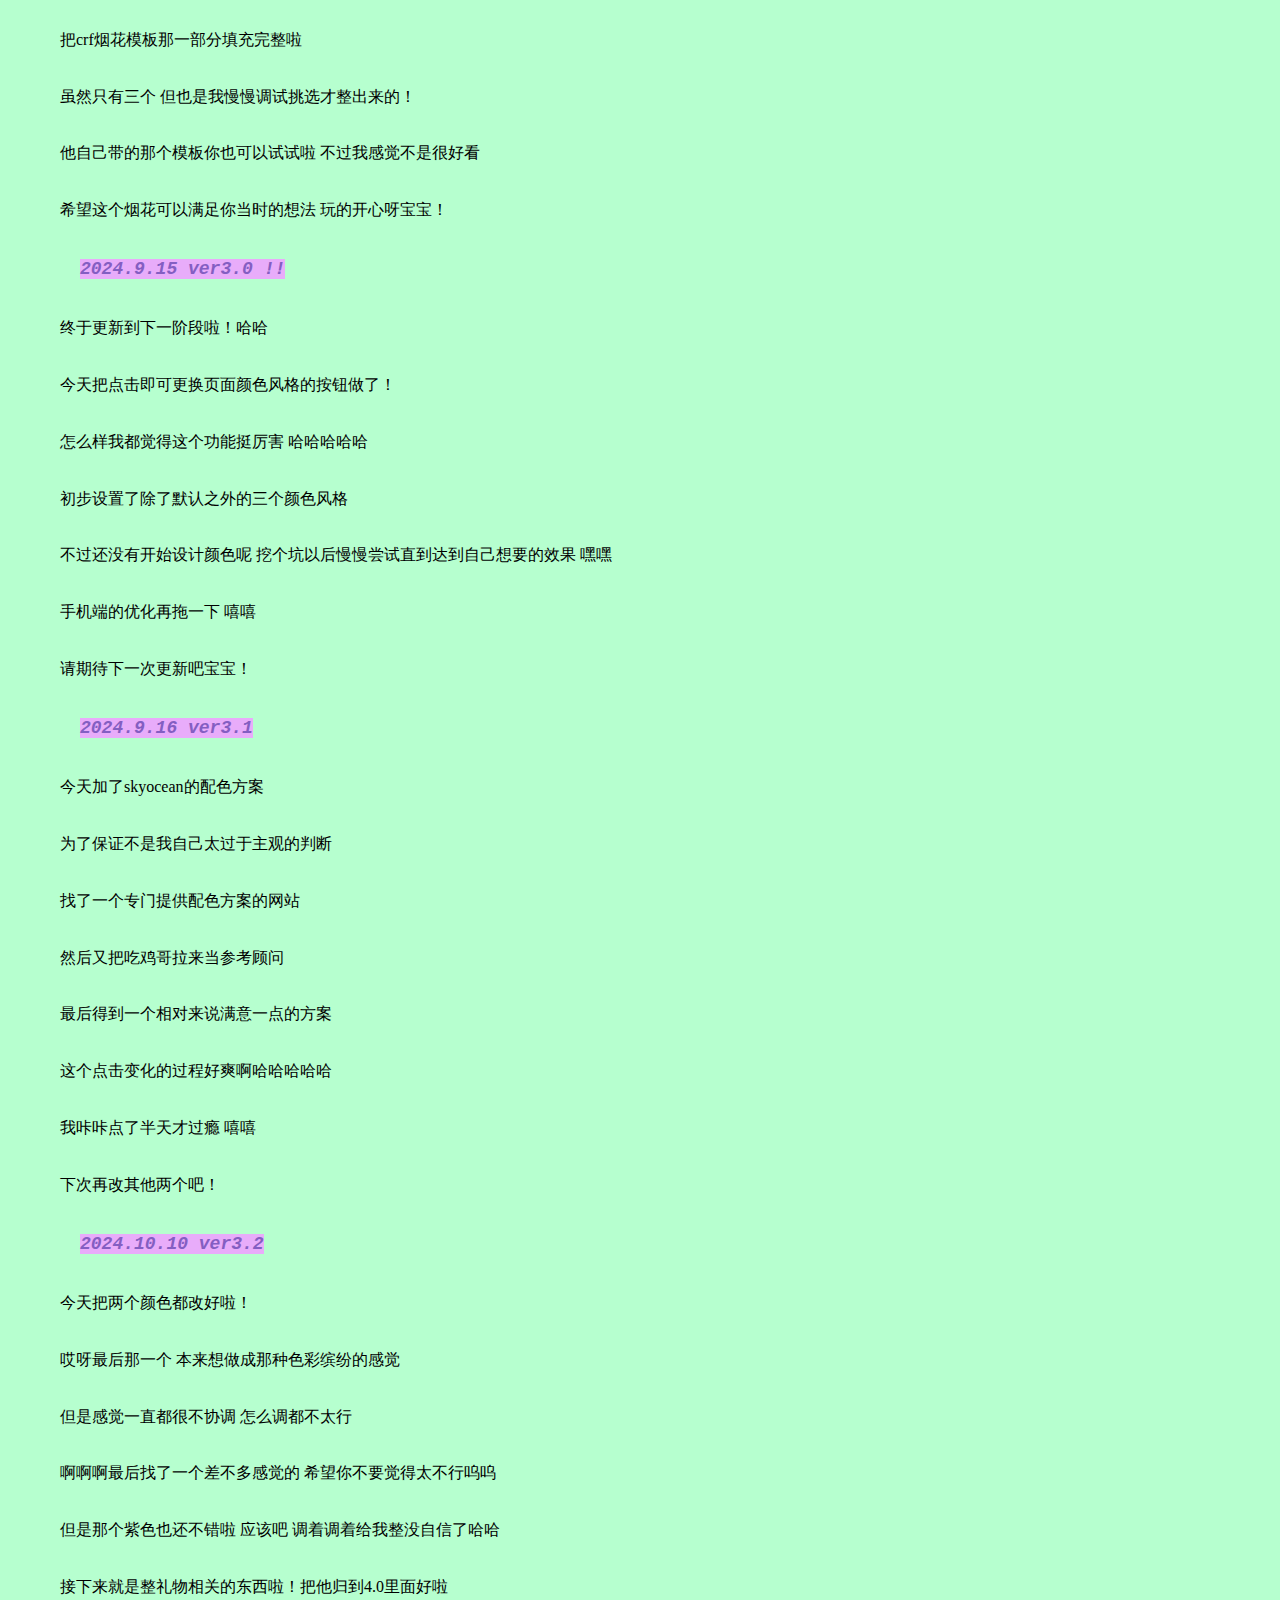
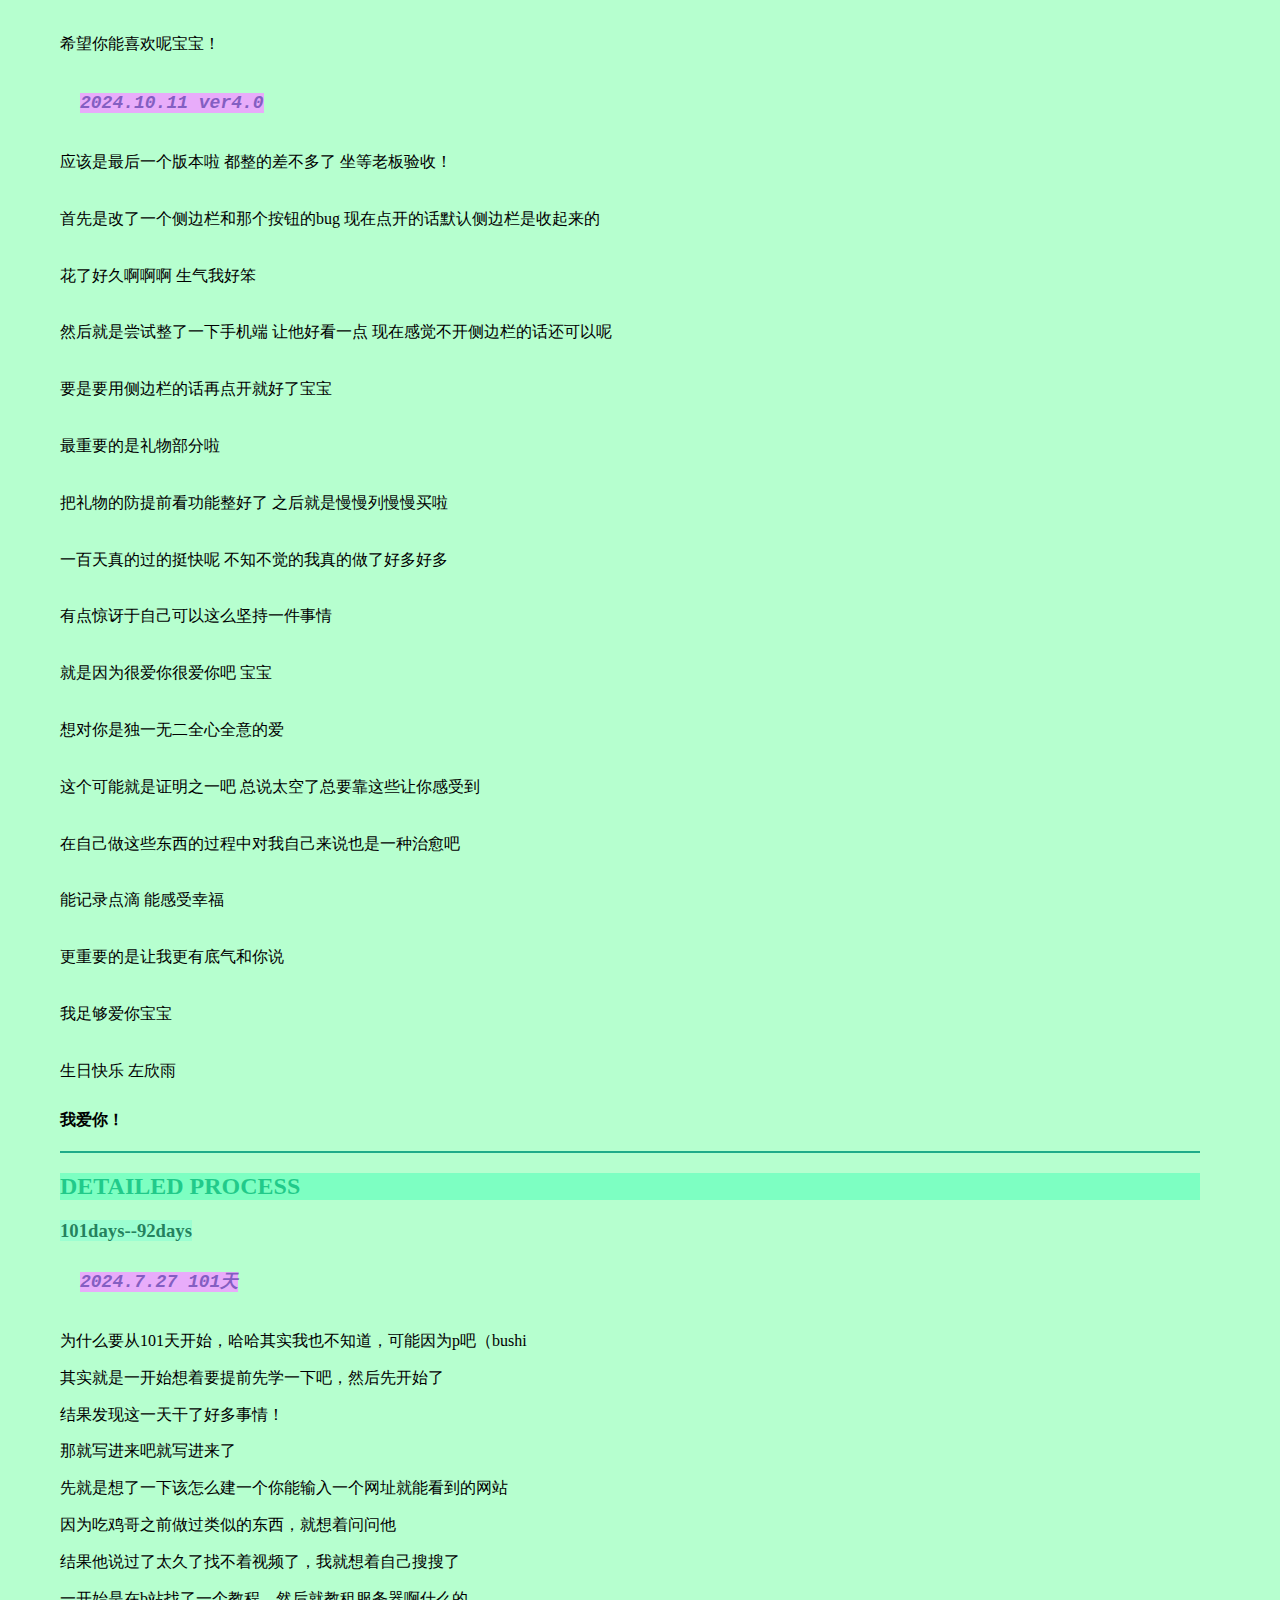
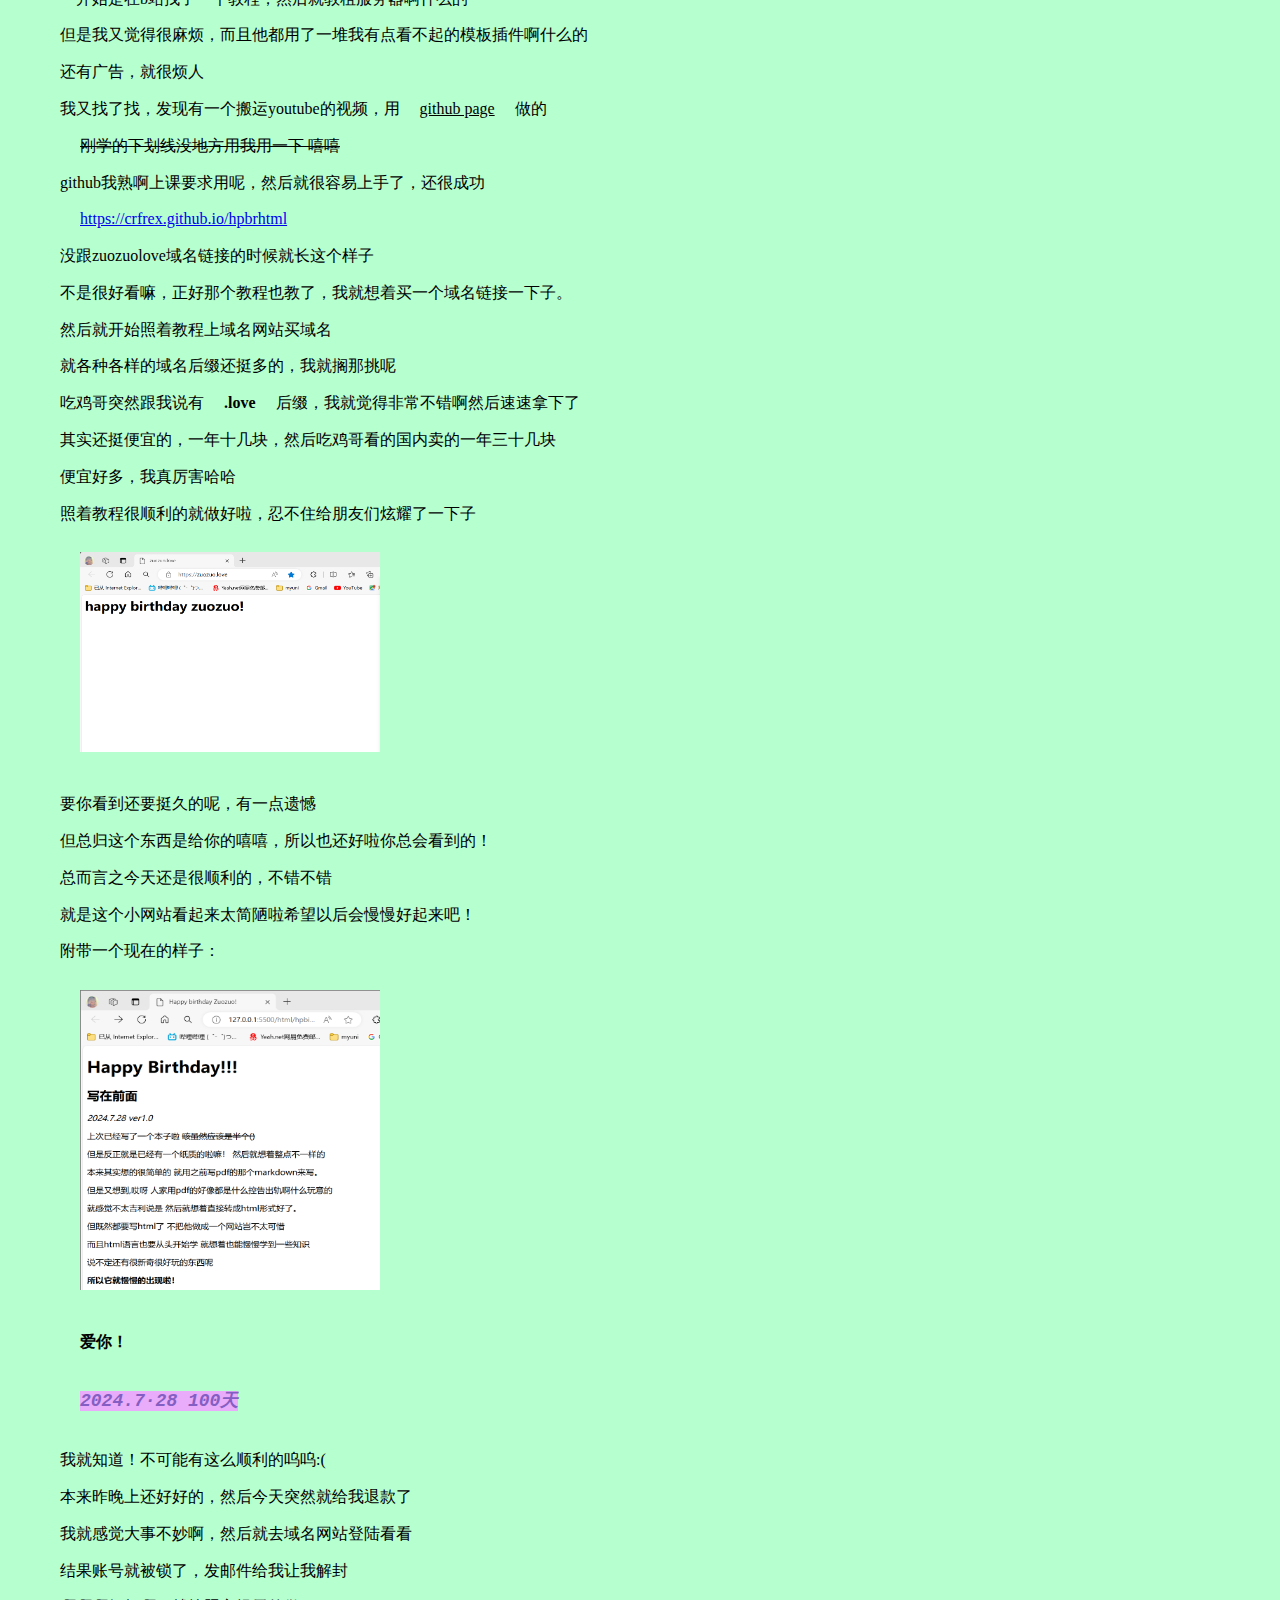
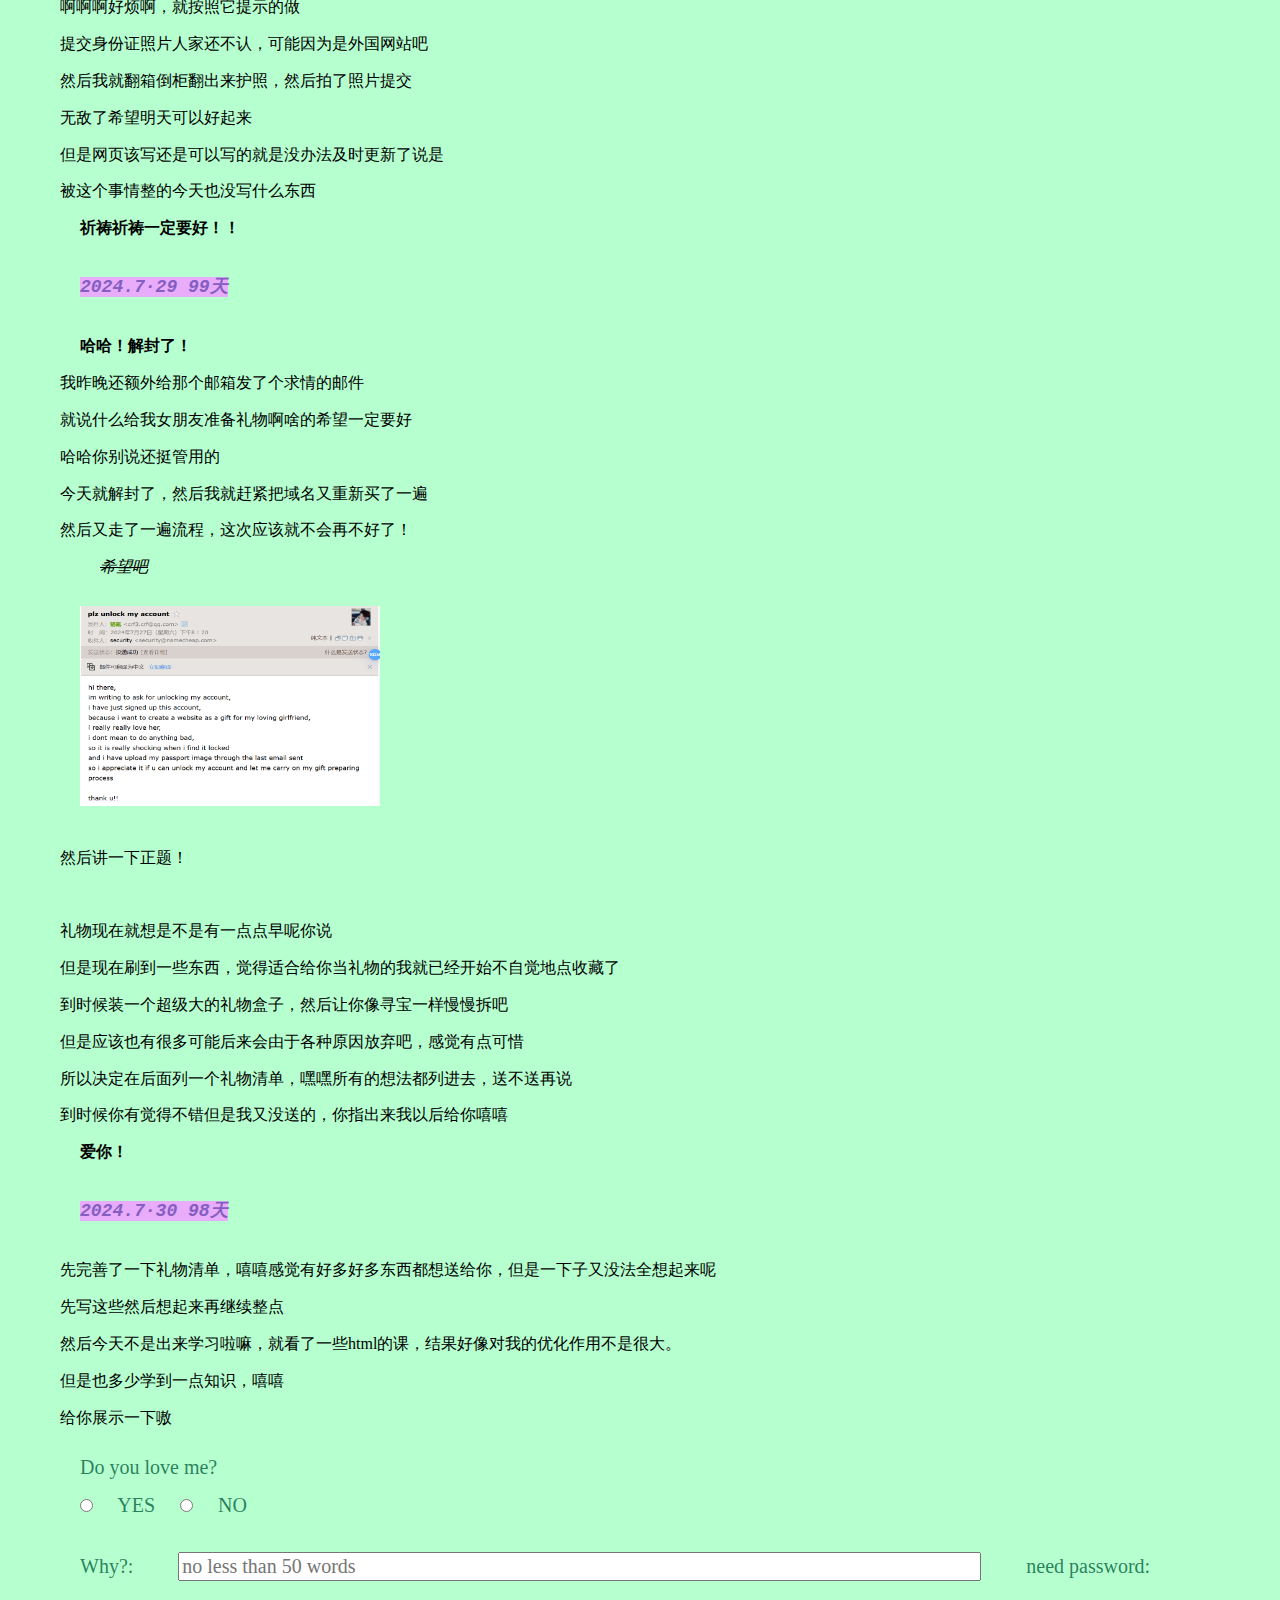
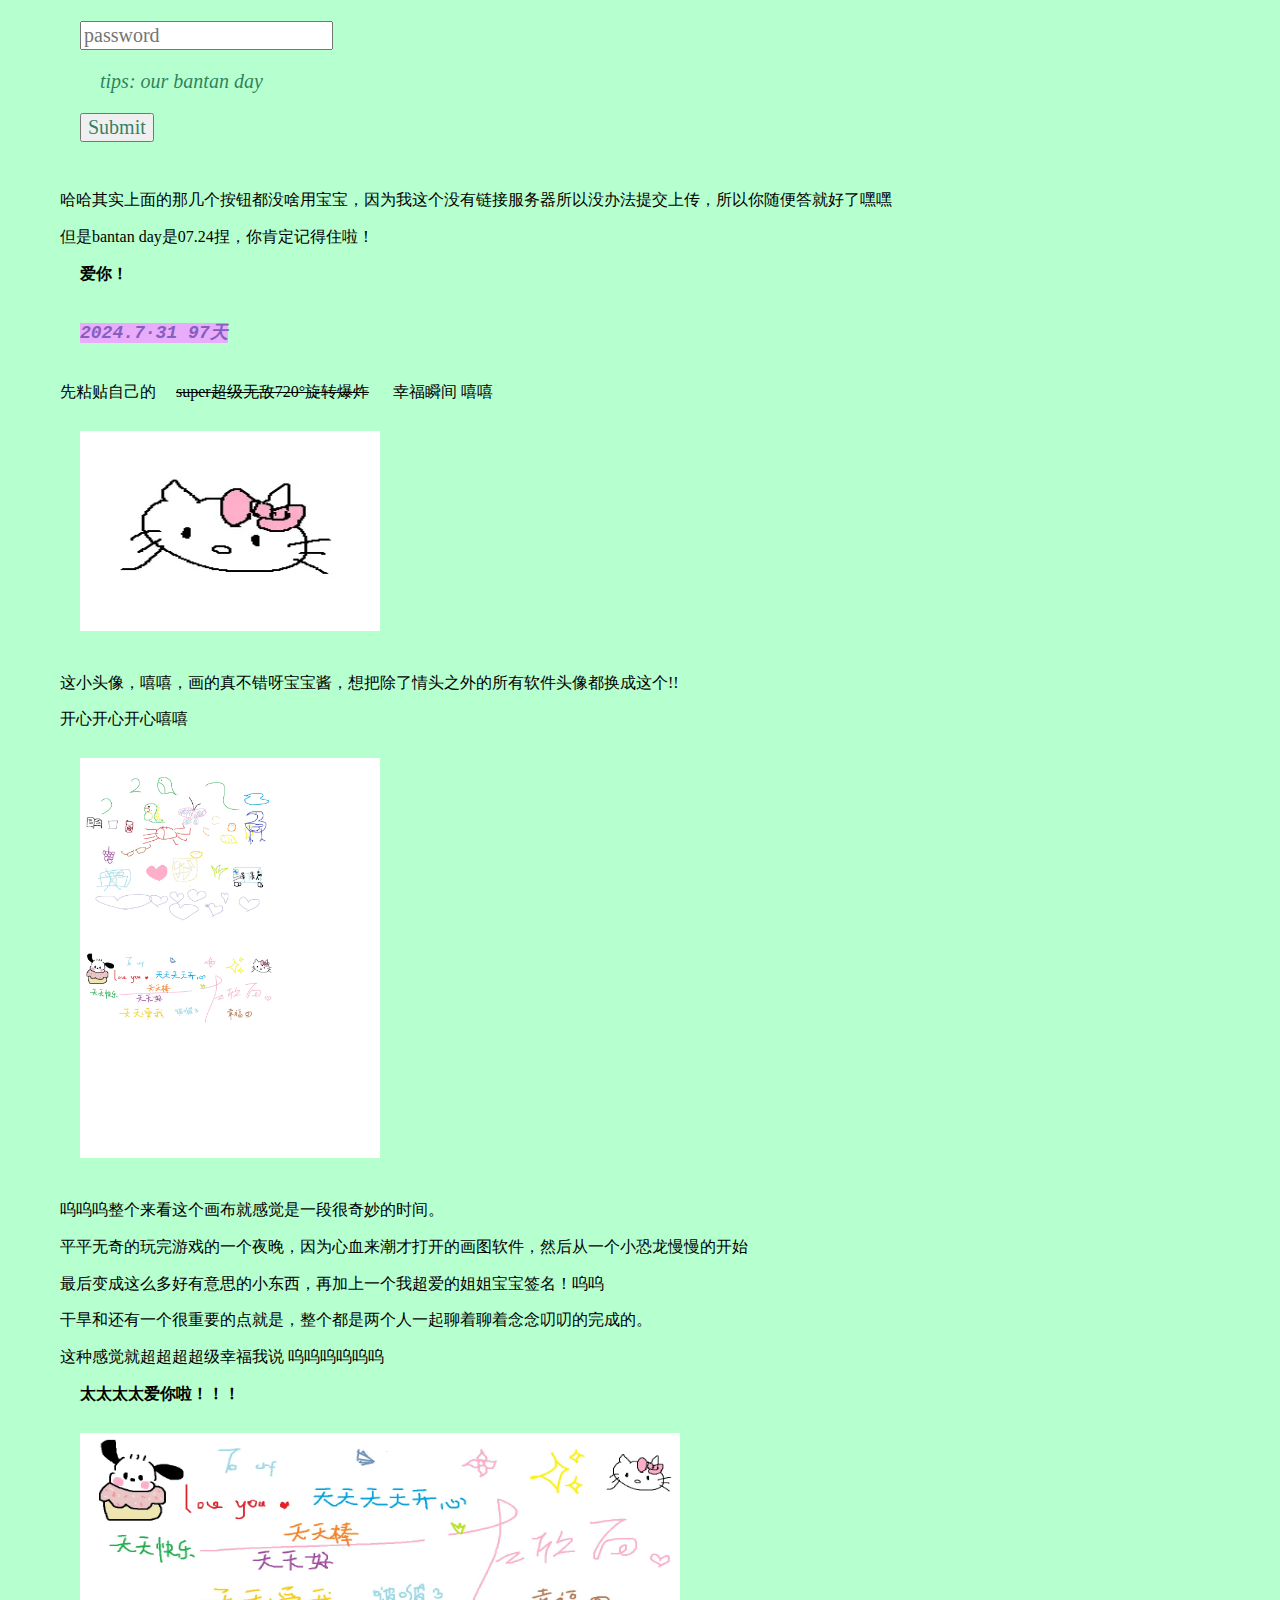
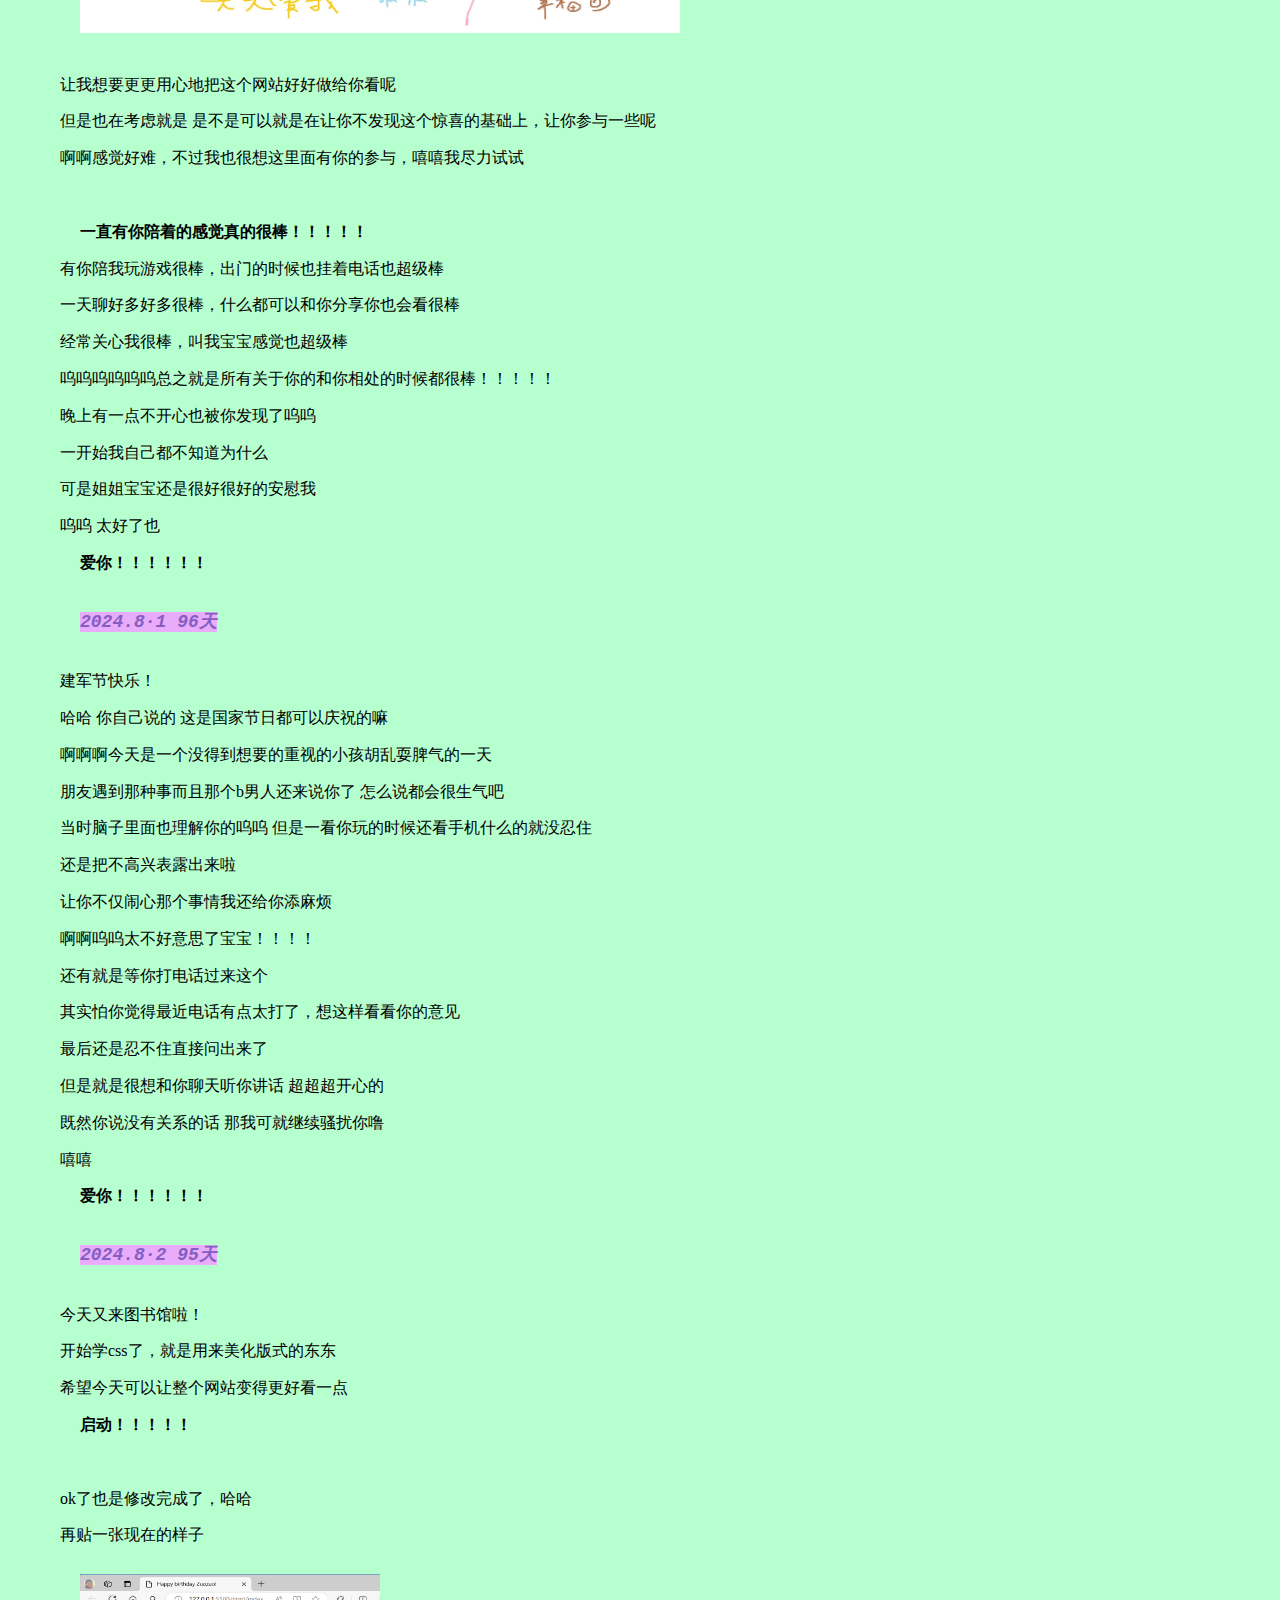
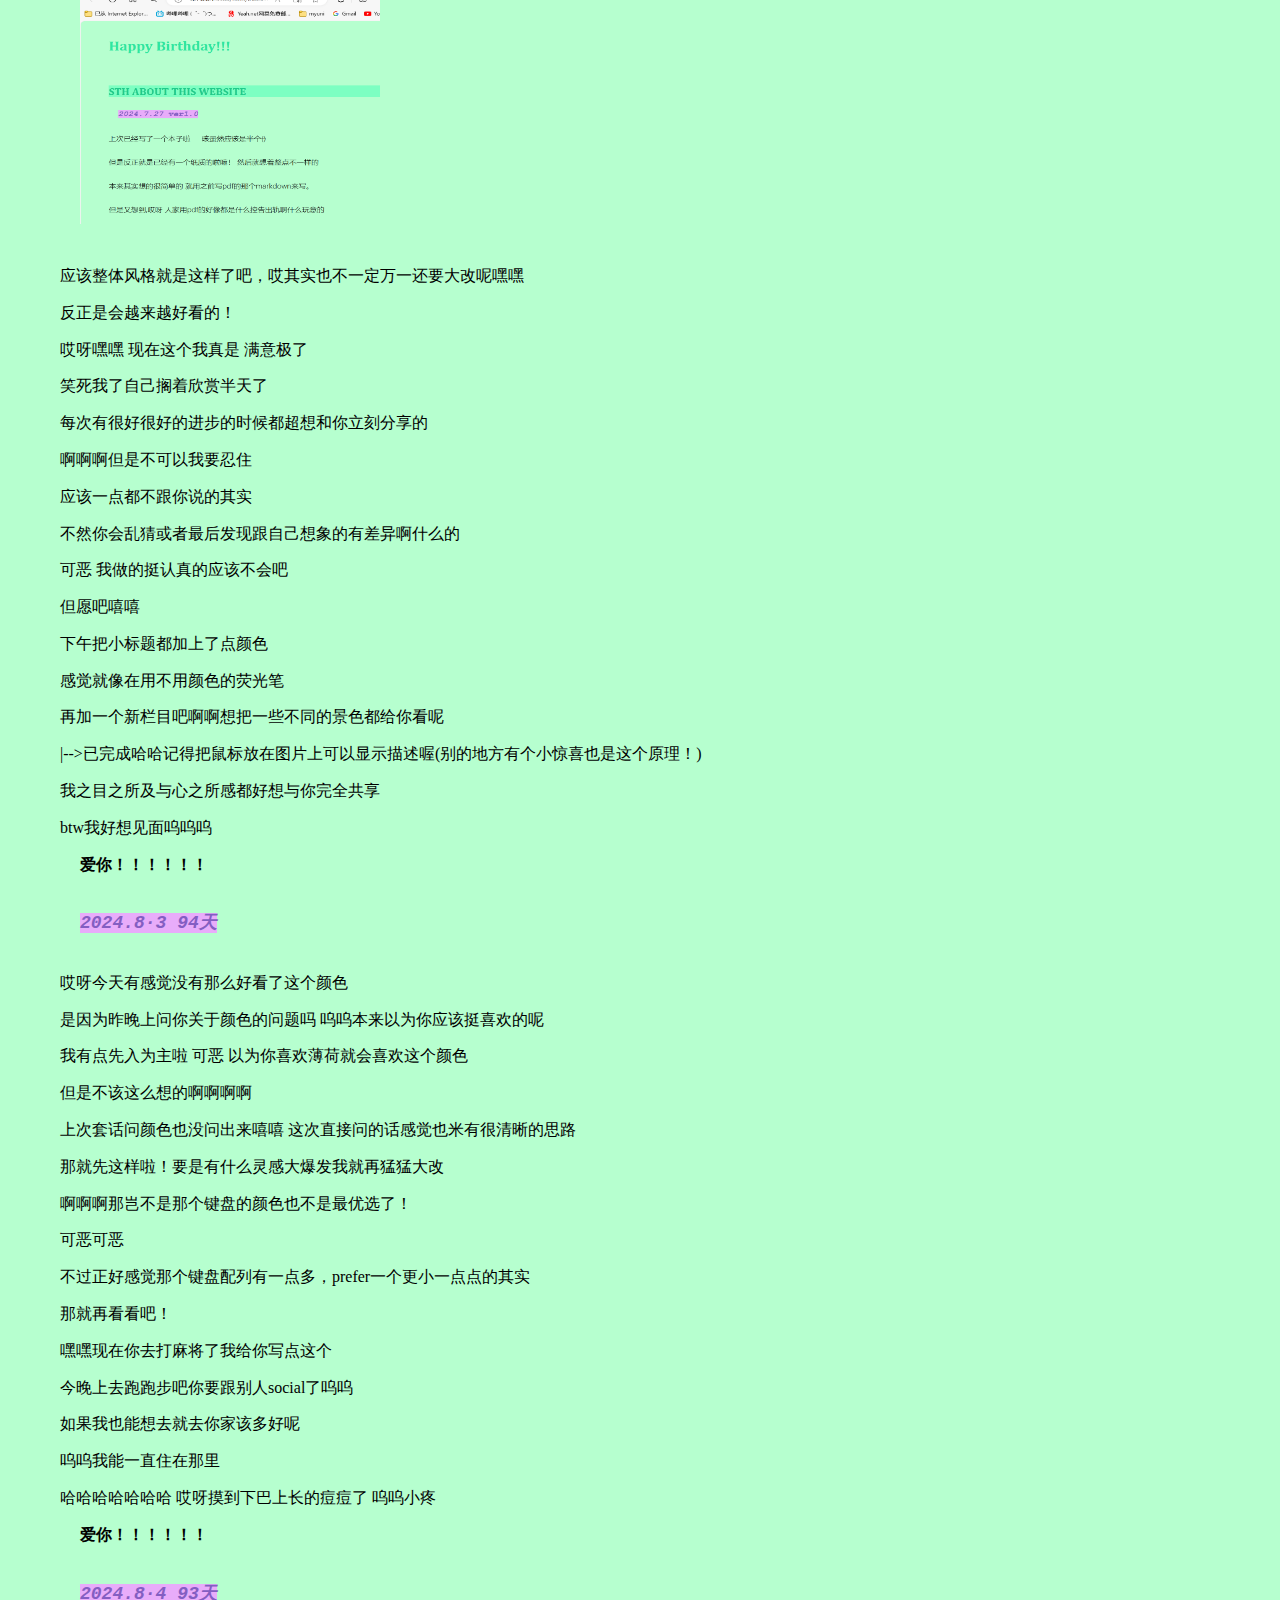
==== commit 2b15e569: "Add files via upload" ====
--- a/index.html
+++ b/index.html
@@ -203,7 +203,34 @@
         <p>但是那个紫色也还不错啦 应该吧 调着调着给我整没自信了哈哈</p>
         <p>接下来就是整礼物相关的东西啦！把他归到4.0里面好啦</p>
         <p>希望你能喜欢呢宝宝！</p>
-    <hr>
+
+        <p class="date">
+            <i class="datee">
+                2024.10.11 ver4.0
+            </i>
+        </p>
+
+        <p>应该是最后一个版本啦 都整的差不多了 坐等老板验收！</p>
+        <p>首先是改了一个侧边栏和那个按钮的bug 现在点开的话默认侧边栏是收起来的</p>
+        <p>花了好久啊啊啊 生气我好笨</p>
+        <p>然后就是尝试整了一下手机端 让他好看一点 现在感觉不开侧边栏的话还可以呢</p>
+        <p>要是要用侧边栏的话再点开就好了宝宝</p>
+        <p>最重要的是礼物部分啦</p>
+        <p>把礼物的防提前看功能整好了 之后就是慢慢列慢慢买啦</p>
+        <p>一百天真的过的挺快呢 不知不觉的我真的做了好多好多</p>
+        <p>有点惊讶于自己可以这么坚持一件事情</p>
+        <p>就是因为很爱你很爱你吧 宝宝</p>
+        <p>想对你是独一无二全心全意的爱</p>
+        <p>这个可能就是证明之一吧 总说太空了总要靠这些让你感受到</p>
+        <p>在自己做这些东西的过程中对我自己来说也是一种治愈吧</p>
+        <p>能记录点滴 能感受幸福</p>
+        <p>更重要的是让我更有底气和你说</p>
+        <p>我足够爱你宝宝</p>
+        <p>生日快乐 左欣雨</p>
+        <b>我爱你！</b><br>
+    
+        <hr>
+    
     <h2 id="section2">
         DETAILED PROCESS
     </h2>
@@ -2210,8 +2237,12 @@
         不过应该也很好猜出来吧 哈哈 <br>
         但是这个应该会比生日早让你看到的呢 所以这一块还要稍微藏一下<br>
         emm咋整呢 我想一下<br>
-        设个密码吧 然后等你收到礼物的时候把这个告诉你<br>
-    </p>
+        设个密码吧 然后等你收到礼物的时候把密码告诉你 然后你照着里面的东西一点点的拆礼物 嘿嘿<br>
+        下面原有列表的有一些也会采用啦 也不想删掉了 让你都看看吧嘿嘿<br>
+        生日快乐喔宝宝！！！！<br>
+        <b>爱你！！！！！！</b>
+    </p>
+
     <p>P.S. 我这个编辑器有代码自动补全功能，然后我在这列礼物列表，他也给我自动补全呢<br>
         他让我给你送一套helloKitty餐具，真无敌了笑死我了</p>
     <ul>
@@ -2238,6 +2269,31 @@
         然后买来应该是让你自己拼的吧，感觉这也是个不错的过程，希望你到时候可以快点拼完哈哈</li>
         <li class="gifts"><b>diy木簪</b>----看起来很不错啊 想起我小时候当小木工锯木头的时候了哈哈 不过应该不太一样 但是还是很想试试的嘻嘻</li>
     </ul>
+
+    <h3>Final Gifts!!</h3><br>
+
+    <button class="btn" onclick="showContent()">需要输入密码才能看到喔</button><br>
+
+    <div id="protected-content" class="hidden-content">
+        <p>
+            宝宝！ 生日快乐喔！！！<br>
+            第一次给你准备生日礼物呢 有点紧张嘿嘿<br>
+            不过我希望还有第二次第三次第四次无数次呢<br>
+            首先希望你能喜欢呢！<br>
+            每次听你聊之前的生活的时候 都会觉得有点遗憾呢<br>
+            我很想和你度过剩下的所有时间 但在这之前有一点遗憾没有参与你的生活<br>
+            所以为了弥补自己这一点小遗憾 就想着把之前每一年的生日礼物都补给你<br>
+            我们不能总是囿于过去 但我还是希望这一点东西能稍微让我参与一下你的之前<br>
+            这样的话就是从始至终都有我了！<br>
+            但是我送的也只是我觉得在那个年龄可能适合的礼物<br>
+            肯定有偏差的啦 只希望你不要都不喜欢呜呜<br>
+            希望以后可以陪你度过每一个生日呢！<br>
+            要是每一个都可以陪着你的话那就更好啦 哈哈 <br>
+            <b>爱你！！！！！！</b>
+        </p>
+
+
+    </div>
     
     <hr>
     <h2 id="section6">DARLING SAID-TO-ME</h2>
@@ -2359,10 +2415,15 @@
     
     <script>
         document.addEventListener('DOMContentLoaded', function() {
+            sidenav.classList.toggle('collapsed');
+            main.classList.toggle('collapsed');
+            toggleBtn.classList.toggle('collapsed');
+    });
+        document.addEventListener('DOMContentLoaded', function() {
             var dropdown = document.querySelectorAll('.dropdown-btn');
             dropdown.forEach(function(btn) {
                 btn.addEventListener('click', function() {
-                    this.classList.toggle('active');
+                    
                     var dropdownContent = this.nextElementSibling;
                     if (dropdownContent.style.display === 'block') {
                         dropdownContent.style.display = 'none';
@@ -2393,9 +2454,20 @@
         }
     }
 
+    function showContent() {
+            var password = prompt("请输入密码:");
+            if (password === "ffizz") { 
+                document.getElementById("protected-content").style.display = "block";
+            } else {
+                alert("错啦错啦！别想偷看！");
+            }
+    }
+
     function changeCSS(cssFile) {
         document.getElementById('themeStylesheet').href = cssFile;
     }
+
+
     </script>
 
 
--- a/css/stylee.css
+++ b/css/stylee.css
@@ -1,6 +1,7 @@
 *{
     margin: 20px;
 }
+
 body{
     background-color: #b6ffcf;
 }
@@ -112,6 +113,7 @@
     overflow-x: hidden;
 }
 
+
 .sidenav a ,.dropdown-btn{
     padding: 10px 15px;
     text-decoration: none;
@@ -127,6 +129,7 @@
     transition: 0.3s;
 }
 
+
 .sidenav a:hover , .dropdown-btn:hover{
     color: #d7fbe8;
 }
@@ -147,30 +150,6 @@
 
 .dropdown-container a:hover {
     color: #d7fbe8;
-}
-
-.main {
-    margin-left: 290px; /* Same as the width of the sidenav */
-    padding: 20px;
-    transition: margin-left 0.3s;
-}
-
-button{
-    font-family: Georgia, 'Times New Roman', Times, serif;
-}
-
-.sidenav.collapsed {
-    width: 0;
-    padding-top: 0;
-}
-
-.sidenav.collapsed a, .sidenav.collapsed .dropdown-btn {
-    font-size: 0;
-    padding: 0;
-}
-
-.main.collapsed {
-    margin-left: 0;
 }
 
 .toggle-btn {
@@ -180,12 +159,36 @@
     left: 300px;
     font-size: 20px;
     cursor: pointer;
+    transition: 0.3s;
     z-index: 1;
-    transition: left 0.3s;
 }
 
 .toggle-btn.collapsed {
     left: 10px;
+}
+
+.main {
+    margin-left: 290px; /* Same as the width of the sidenav */
+    padding: 20px;
+    transition: margin-left 0.3s;
+}
+
+button{
+    font-family: Georgia, 'Times New Roman', Times, serif;
+}
+
+.sidenav.collapsed {
+    width: 0;
+    padding-top: 0;
+}
+
+.sidenav.collapsed a, .sidenav.collapsed .dropdown-btn {
+    font-size: 0;
+    padding: 0;
+}
+
+.main.collapsed {
+    margin-left: 0;
 }
 
 .btn{
@@ -203,6 +206,10 @@
     background-color: #16a085;
 }
 
+.hidden-content {
+    display: none;
+}
+
 hr{
     border: 1px solid #1fab89;
     margin-bottom: 20px;
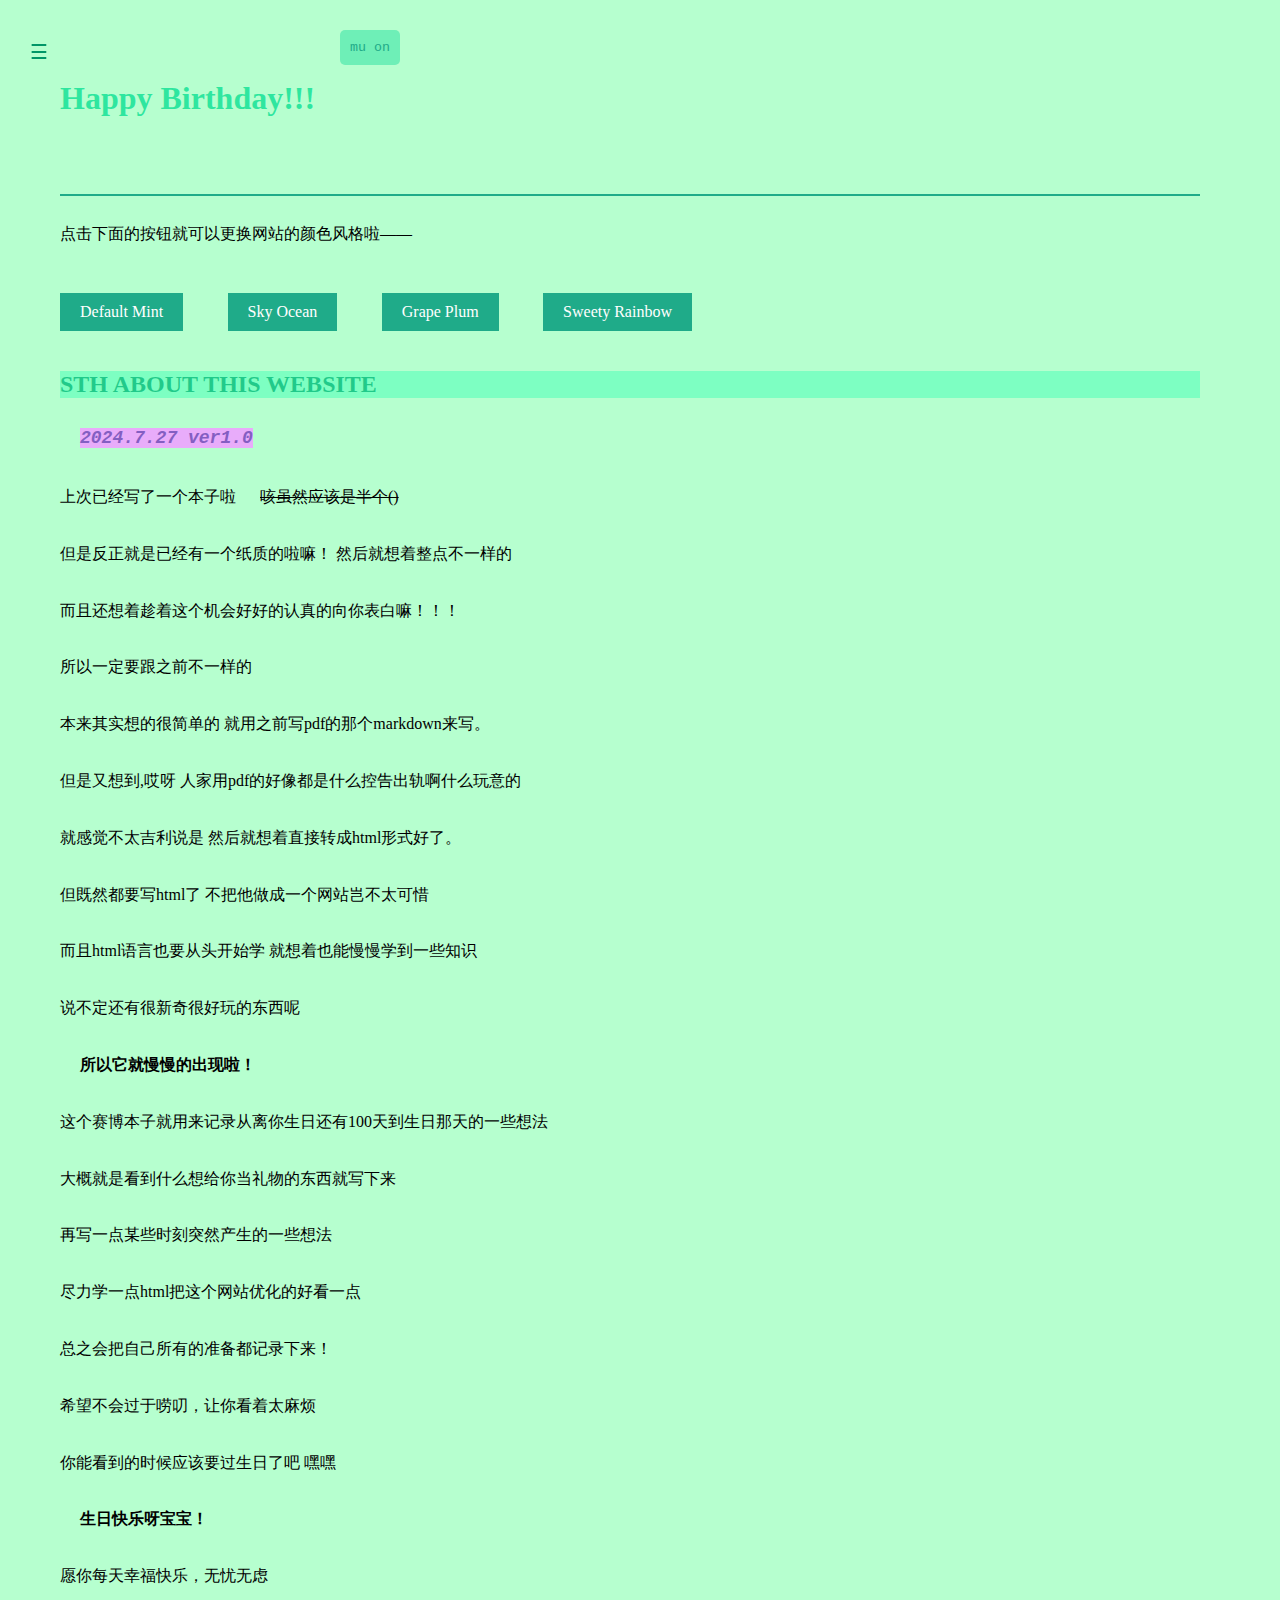
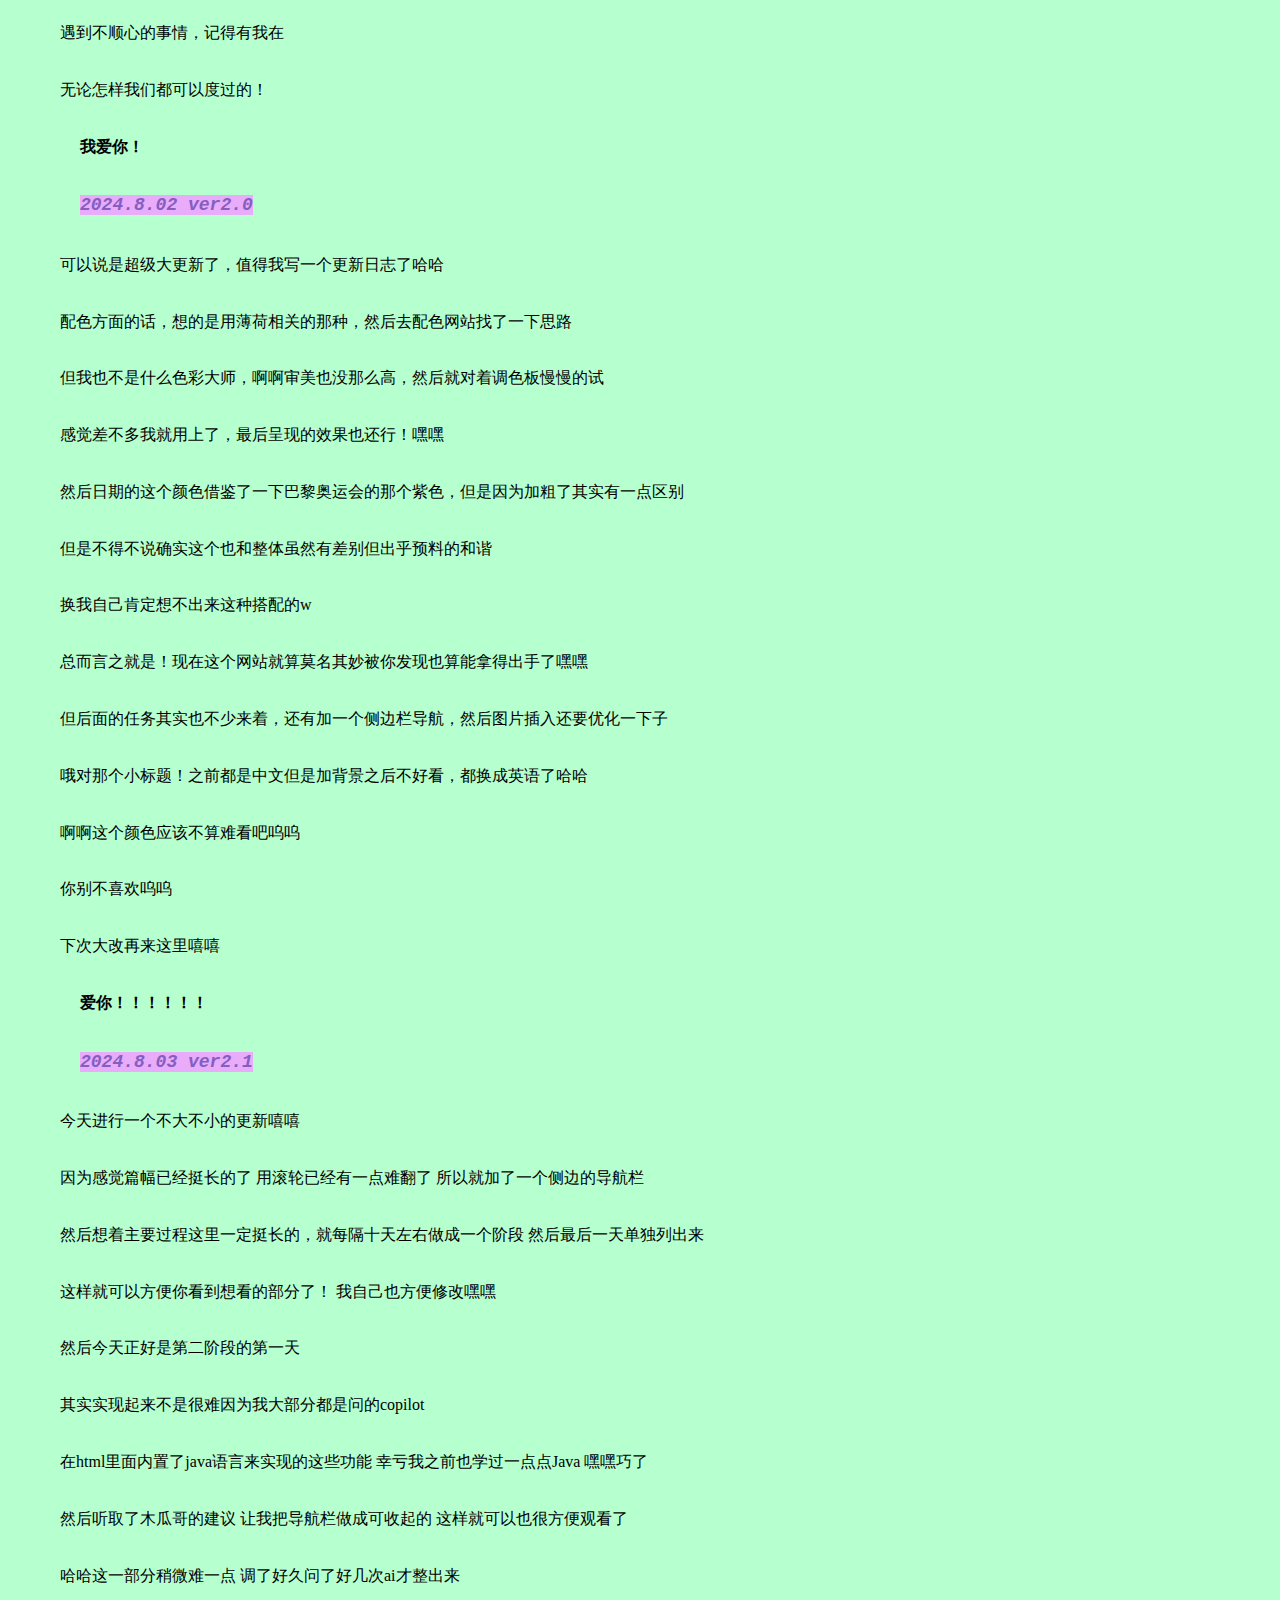
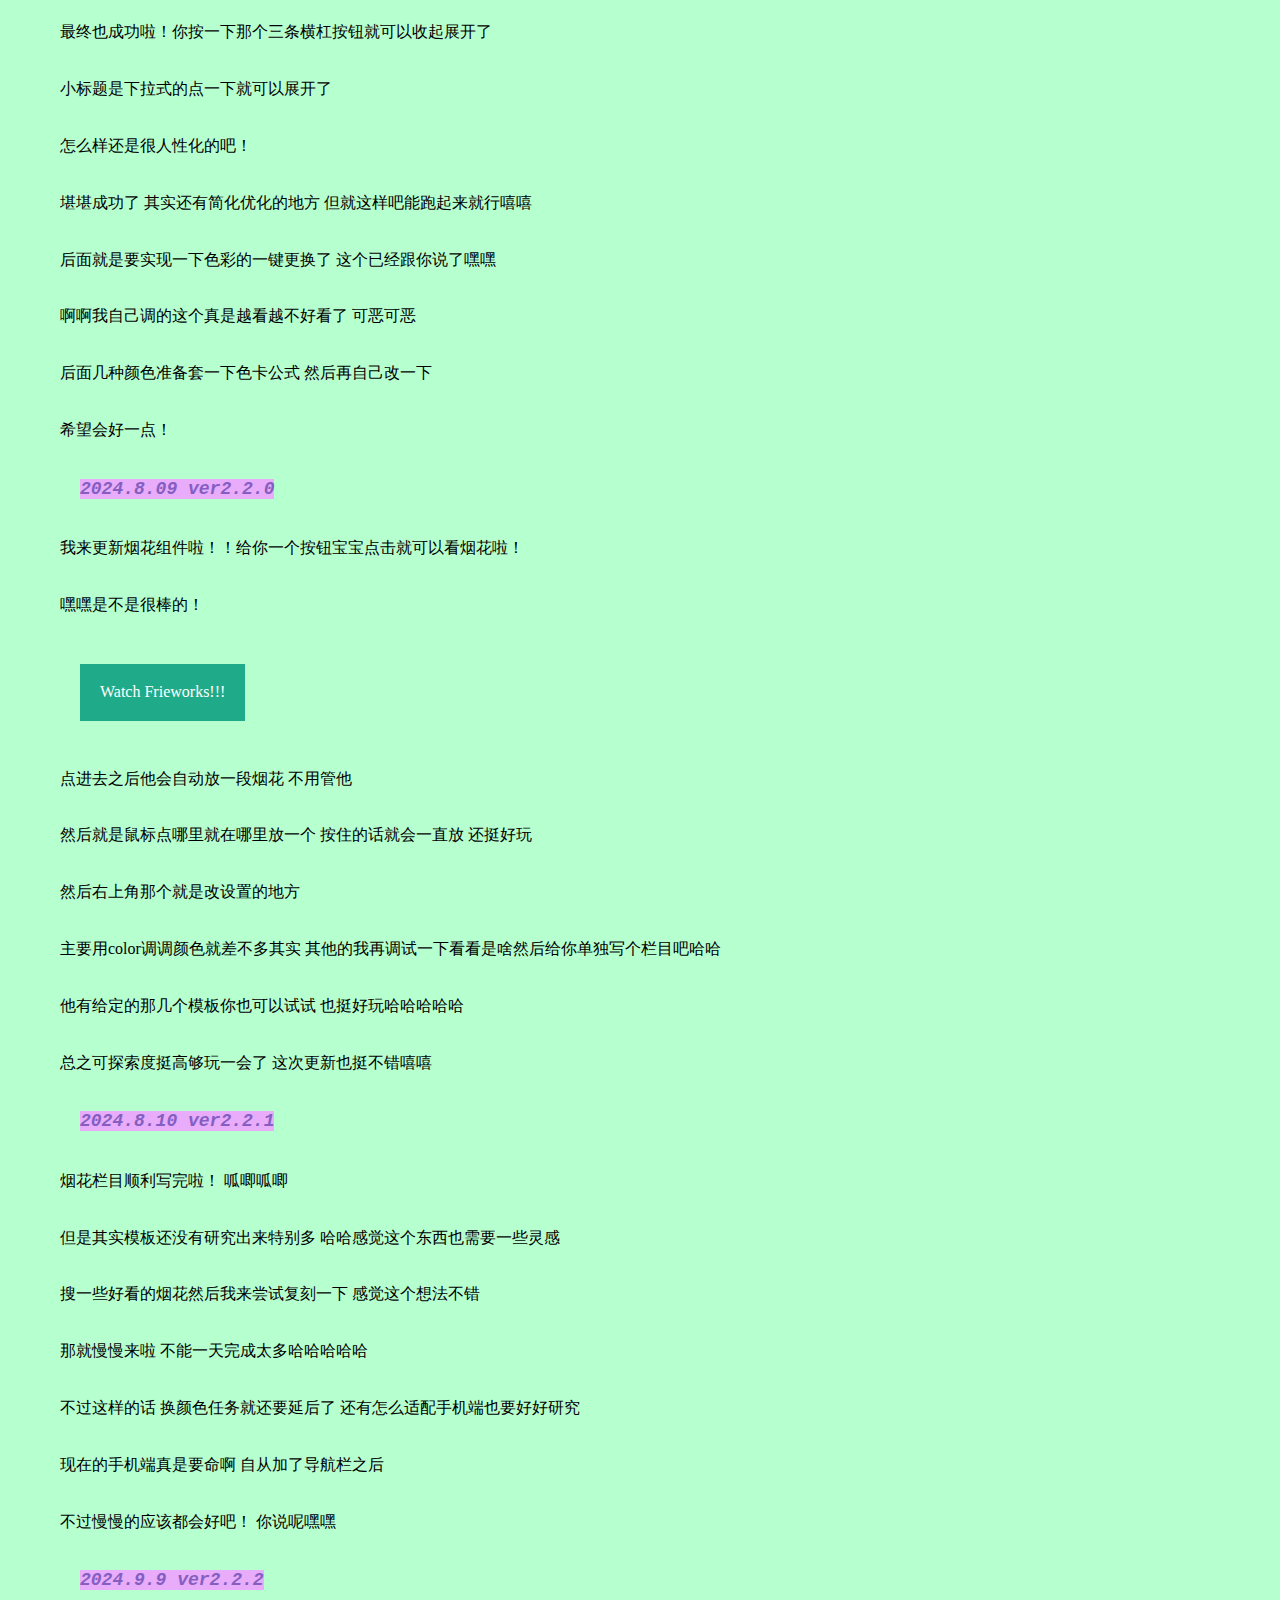
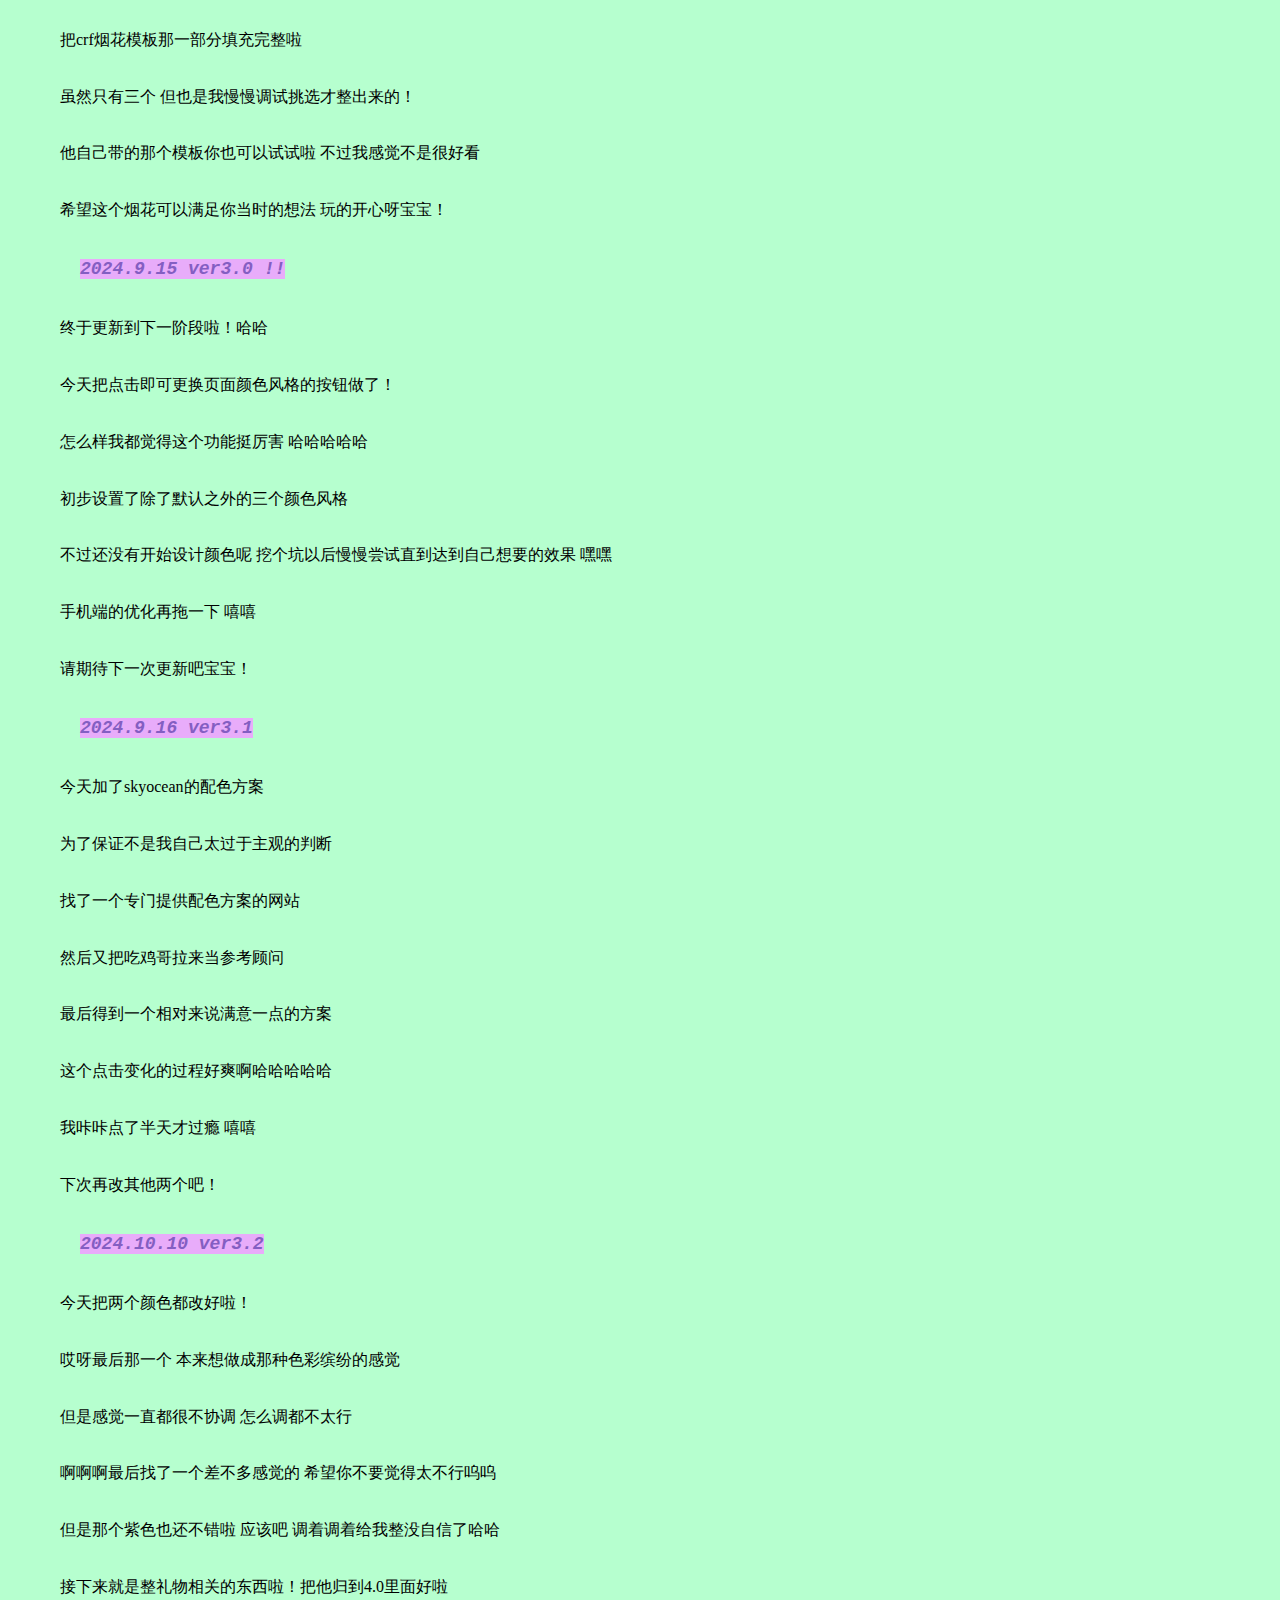
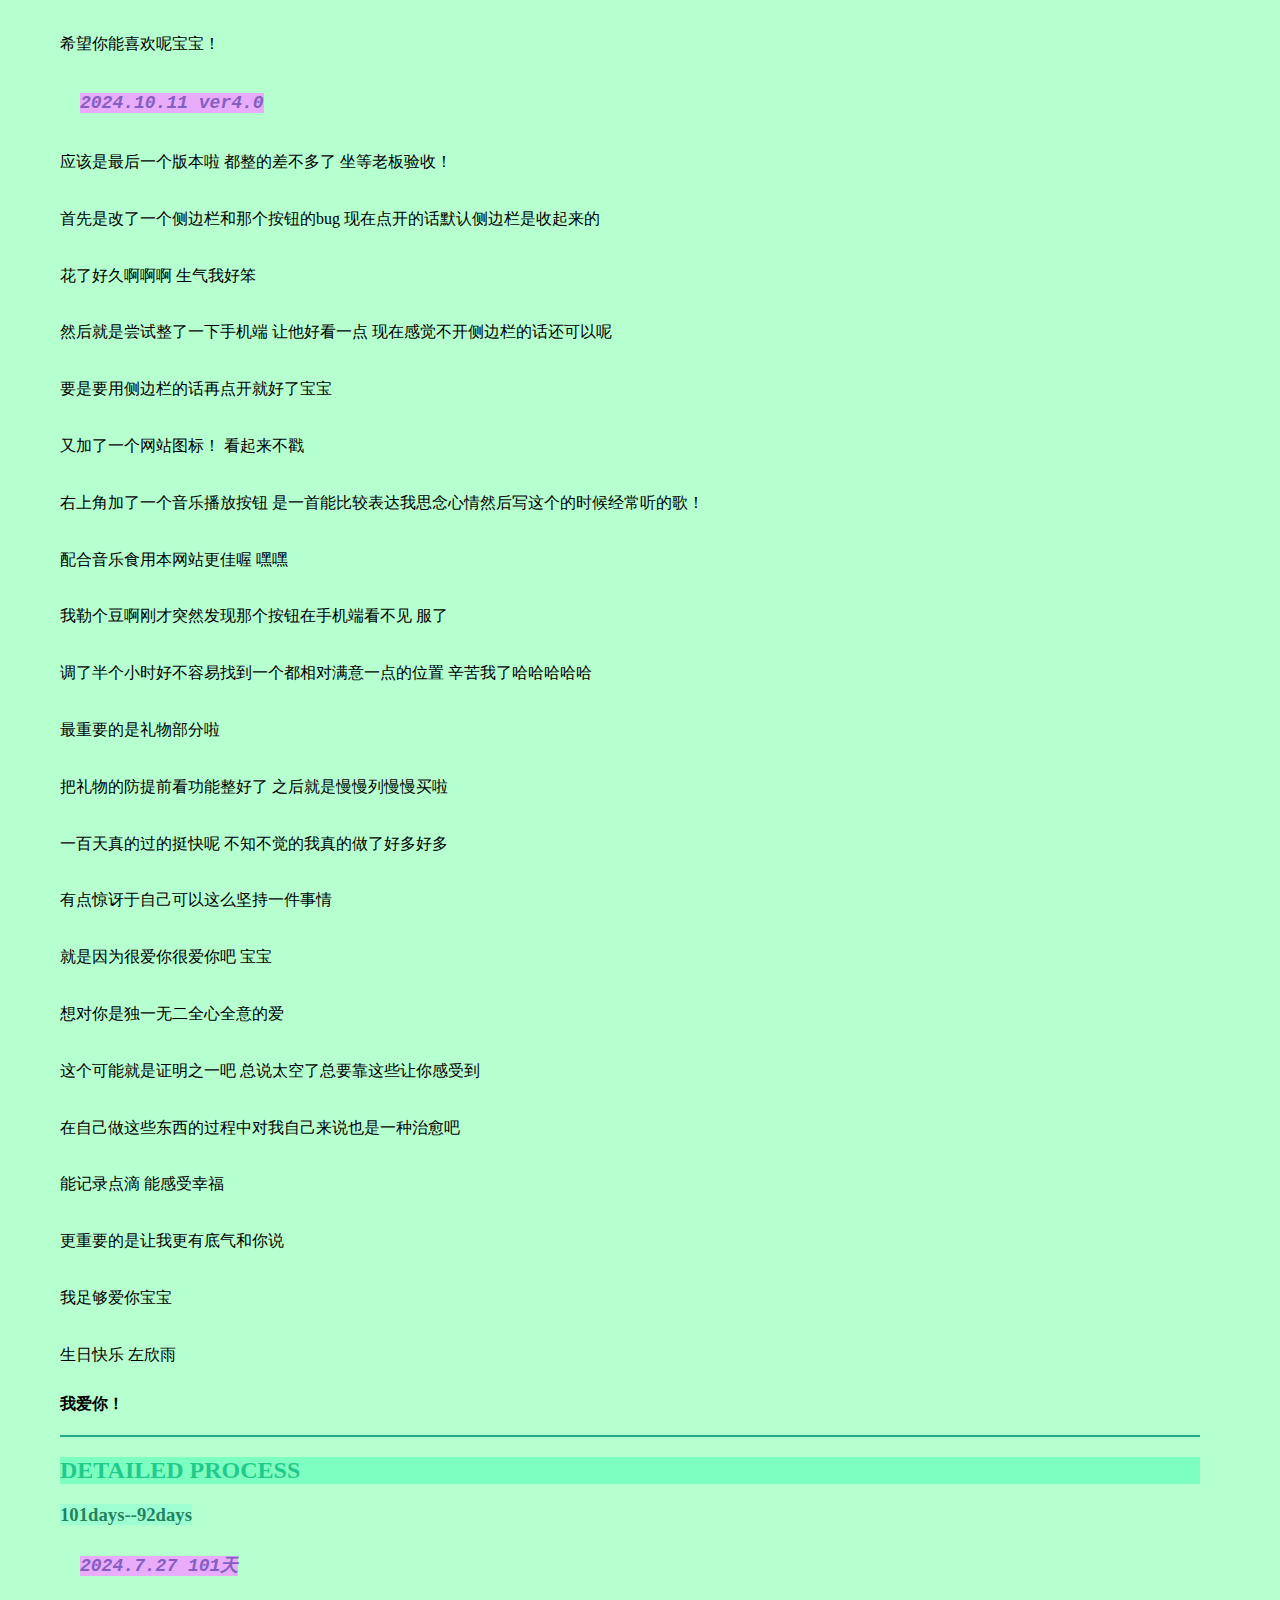
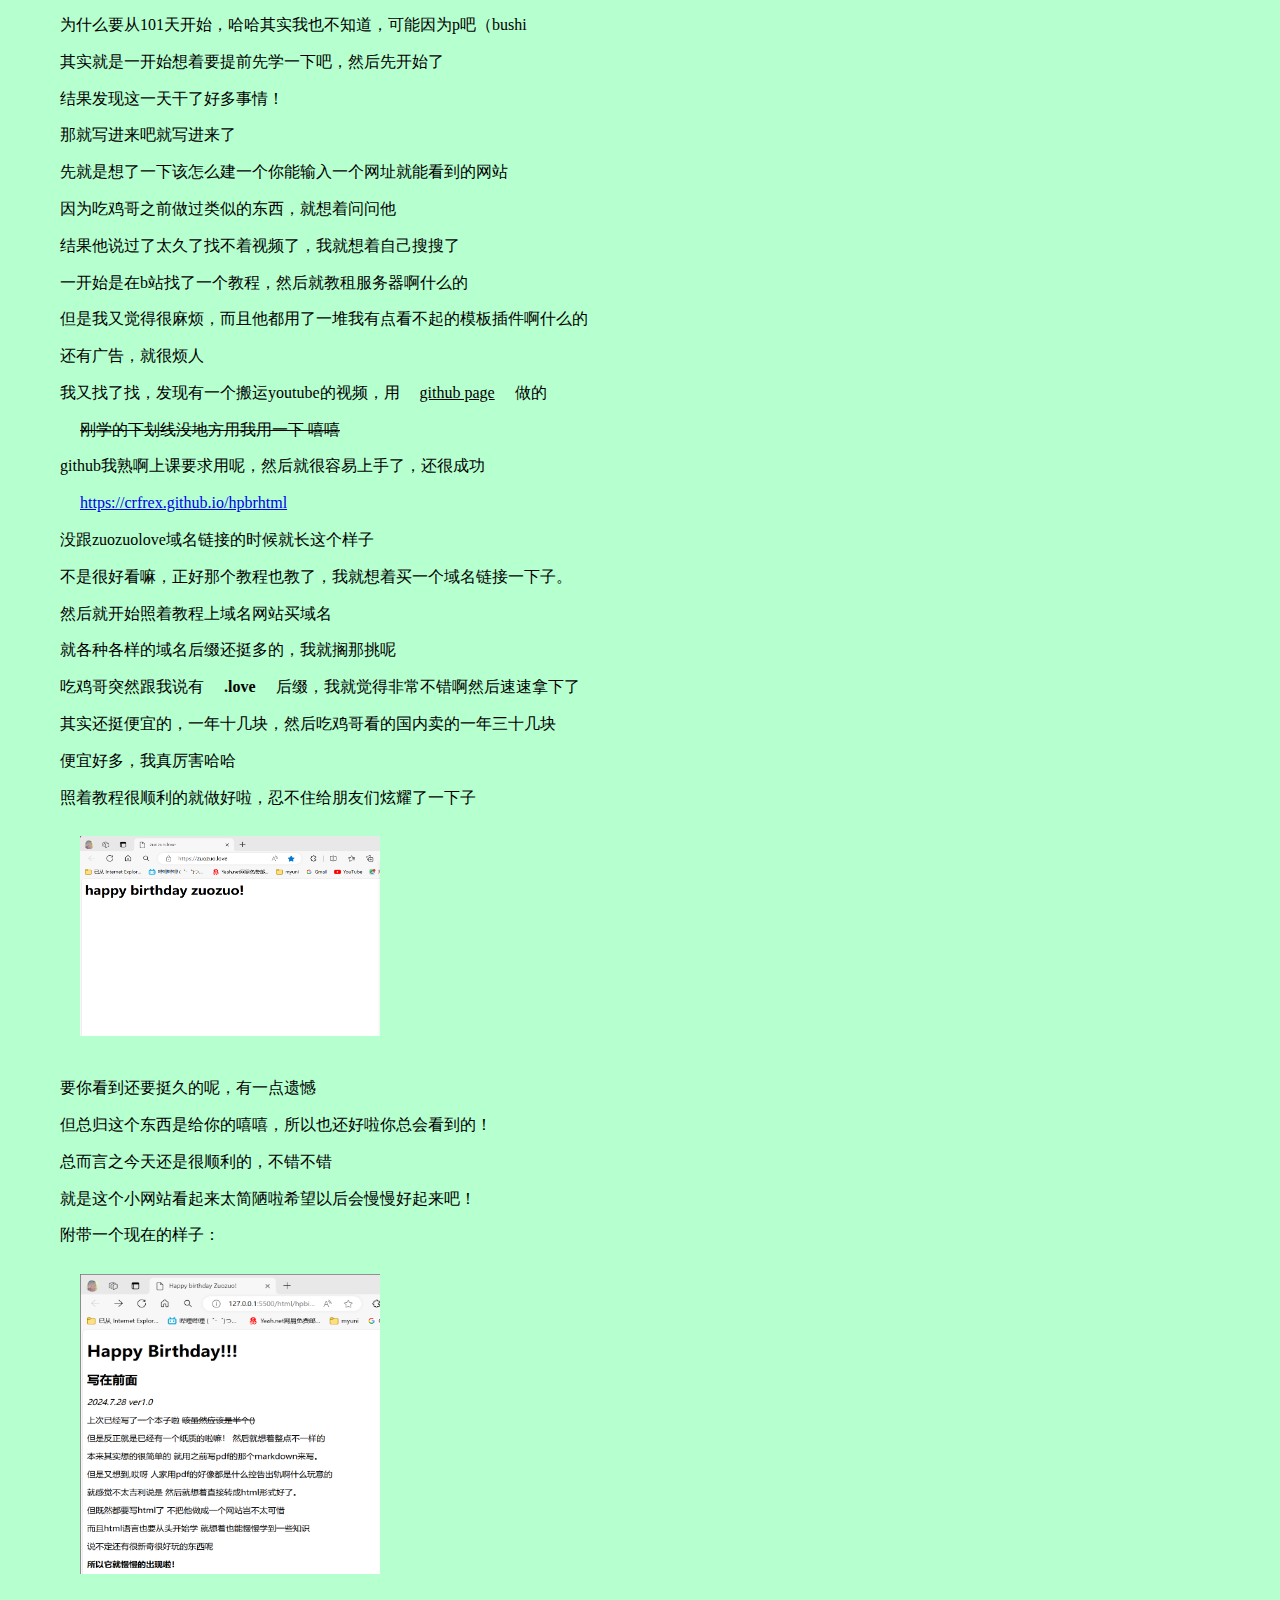
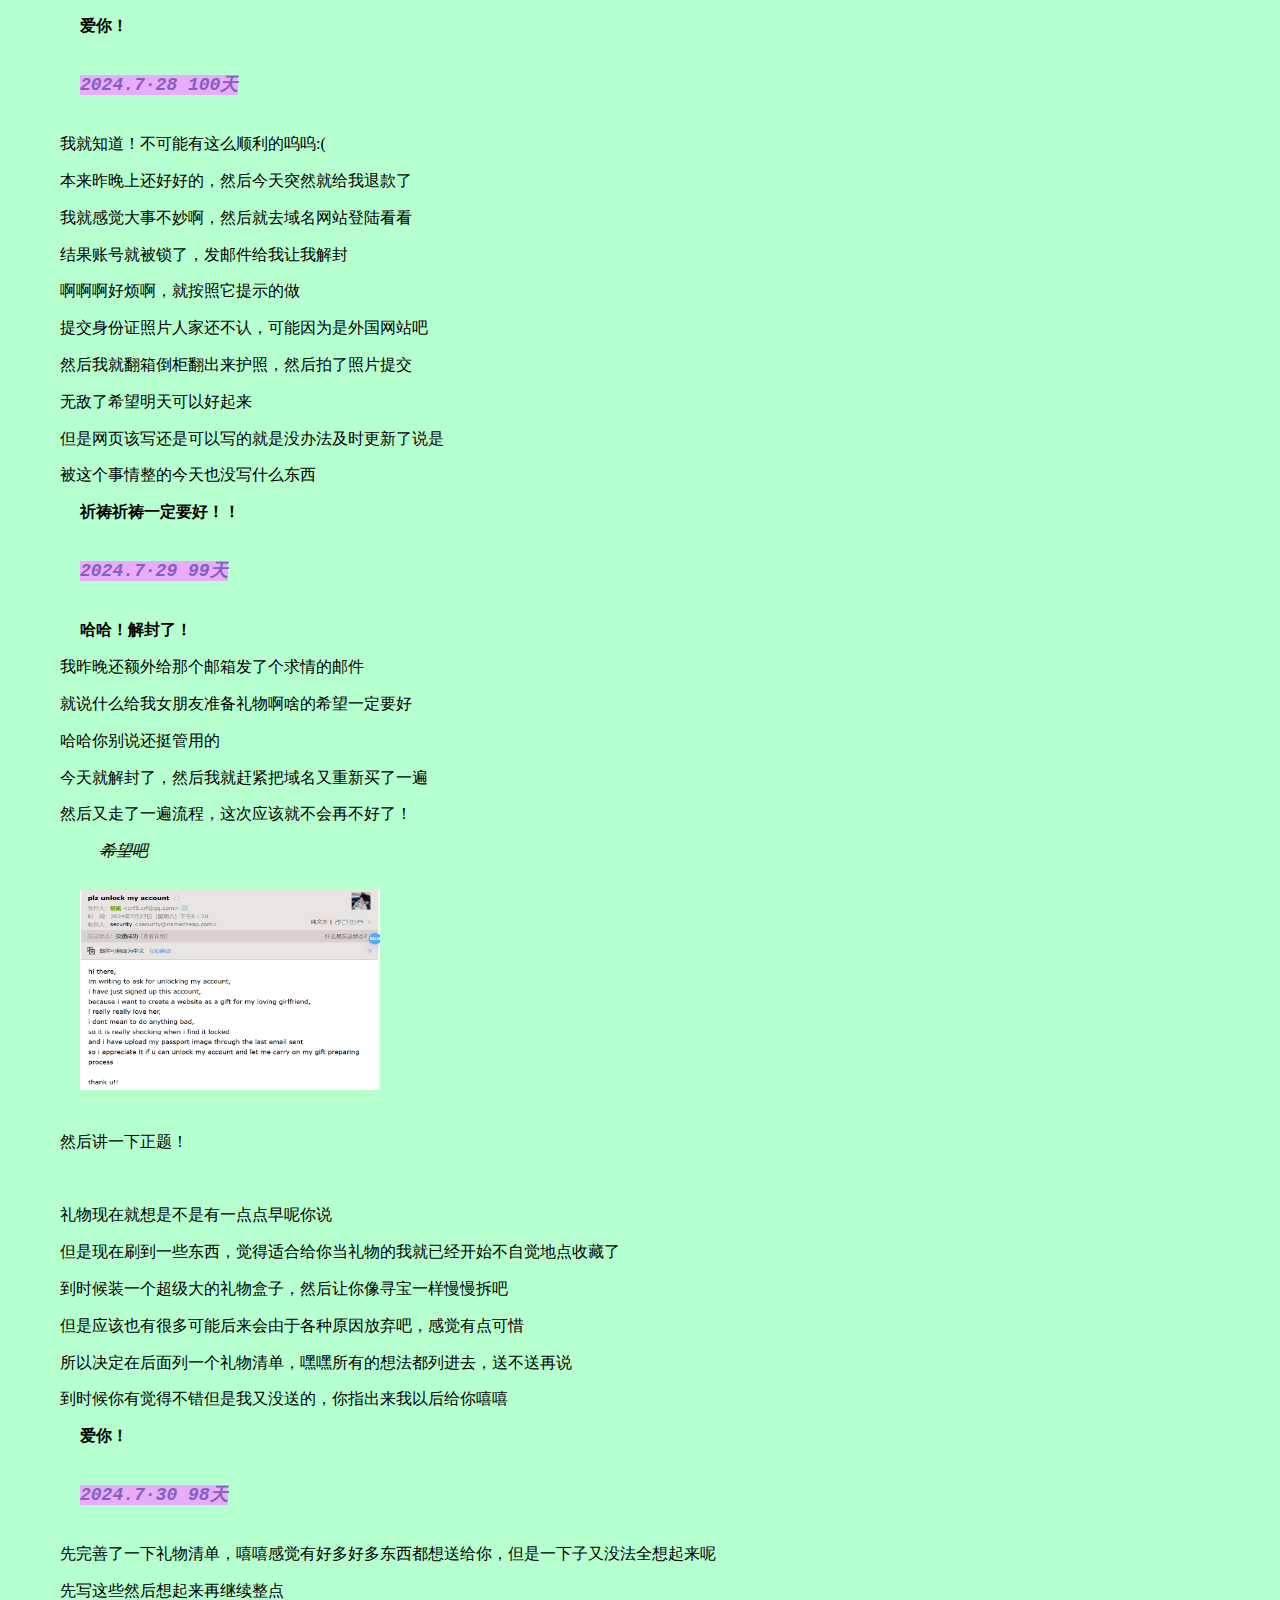
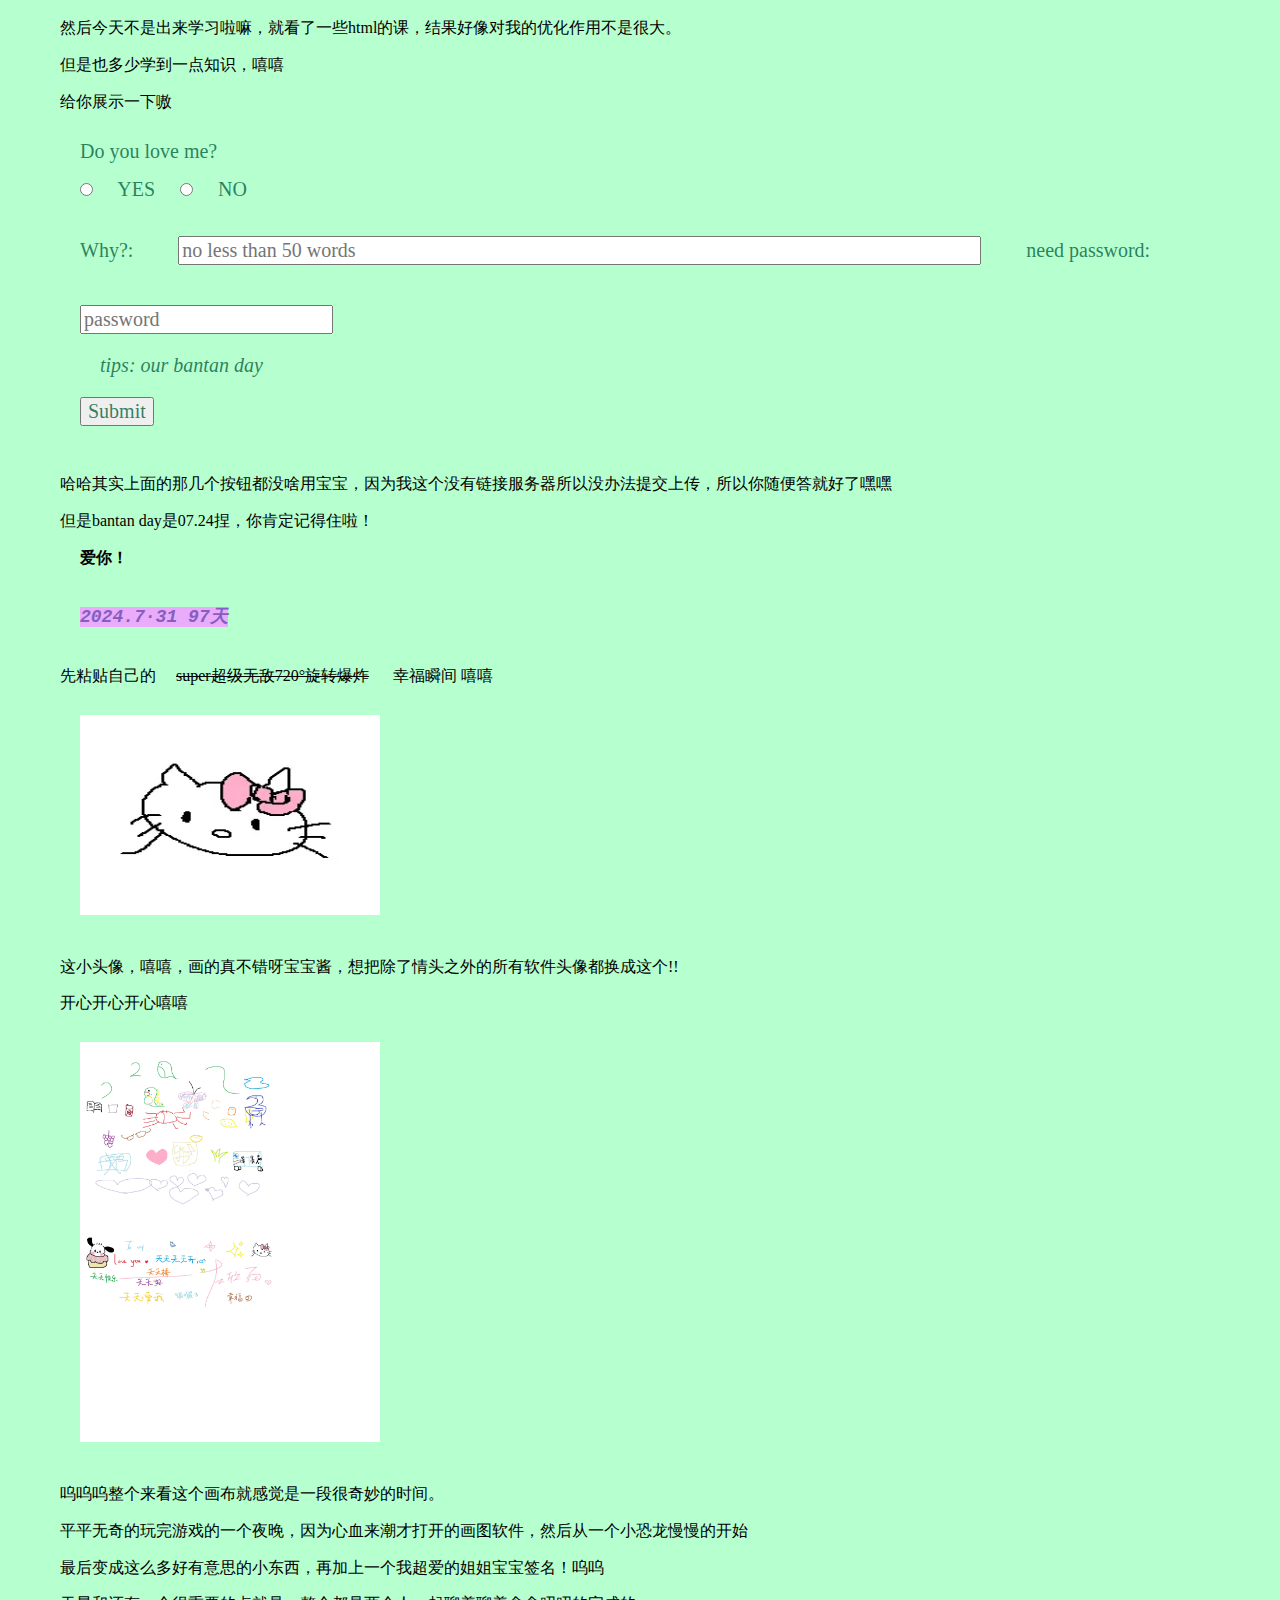
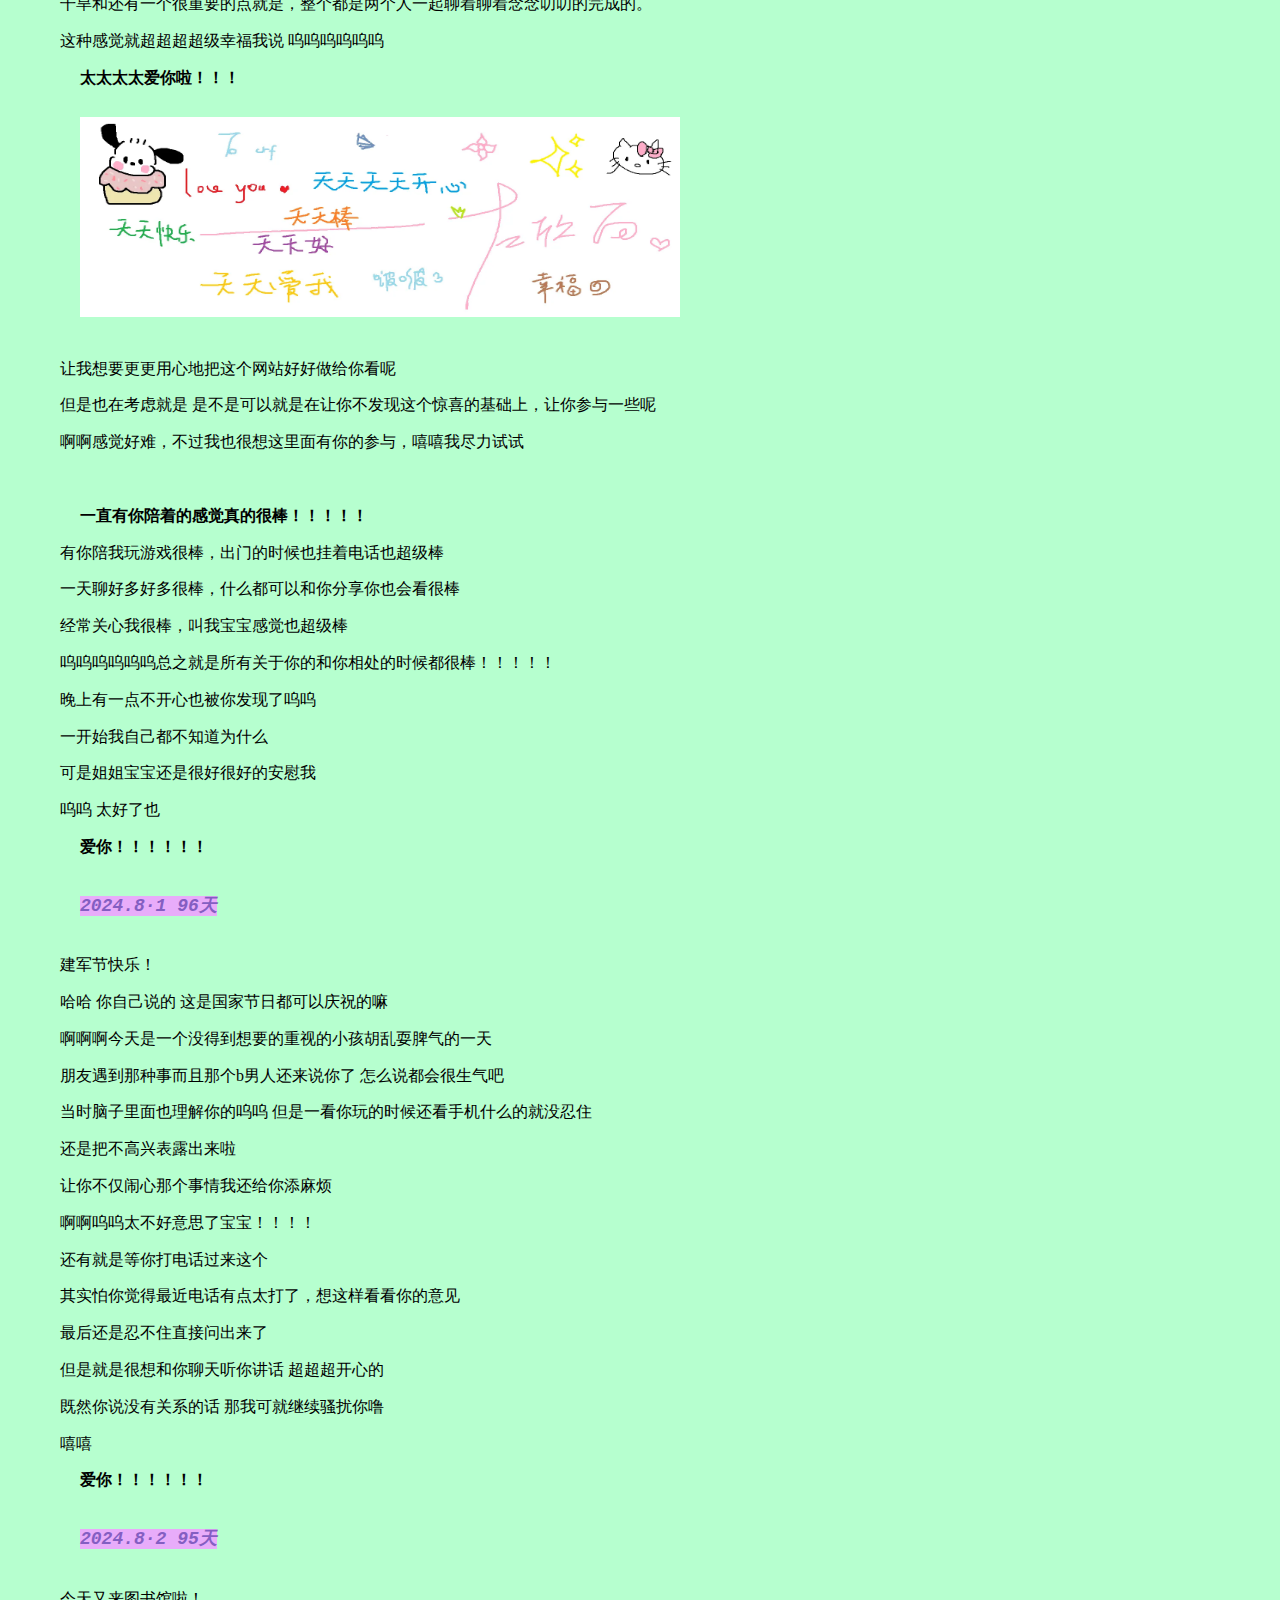
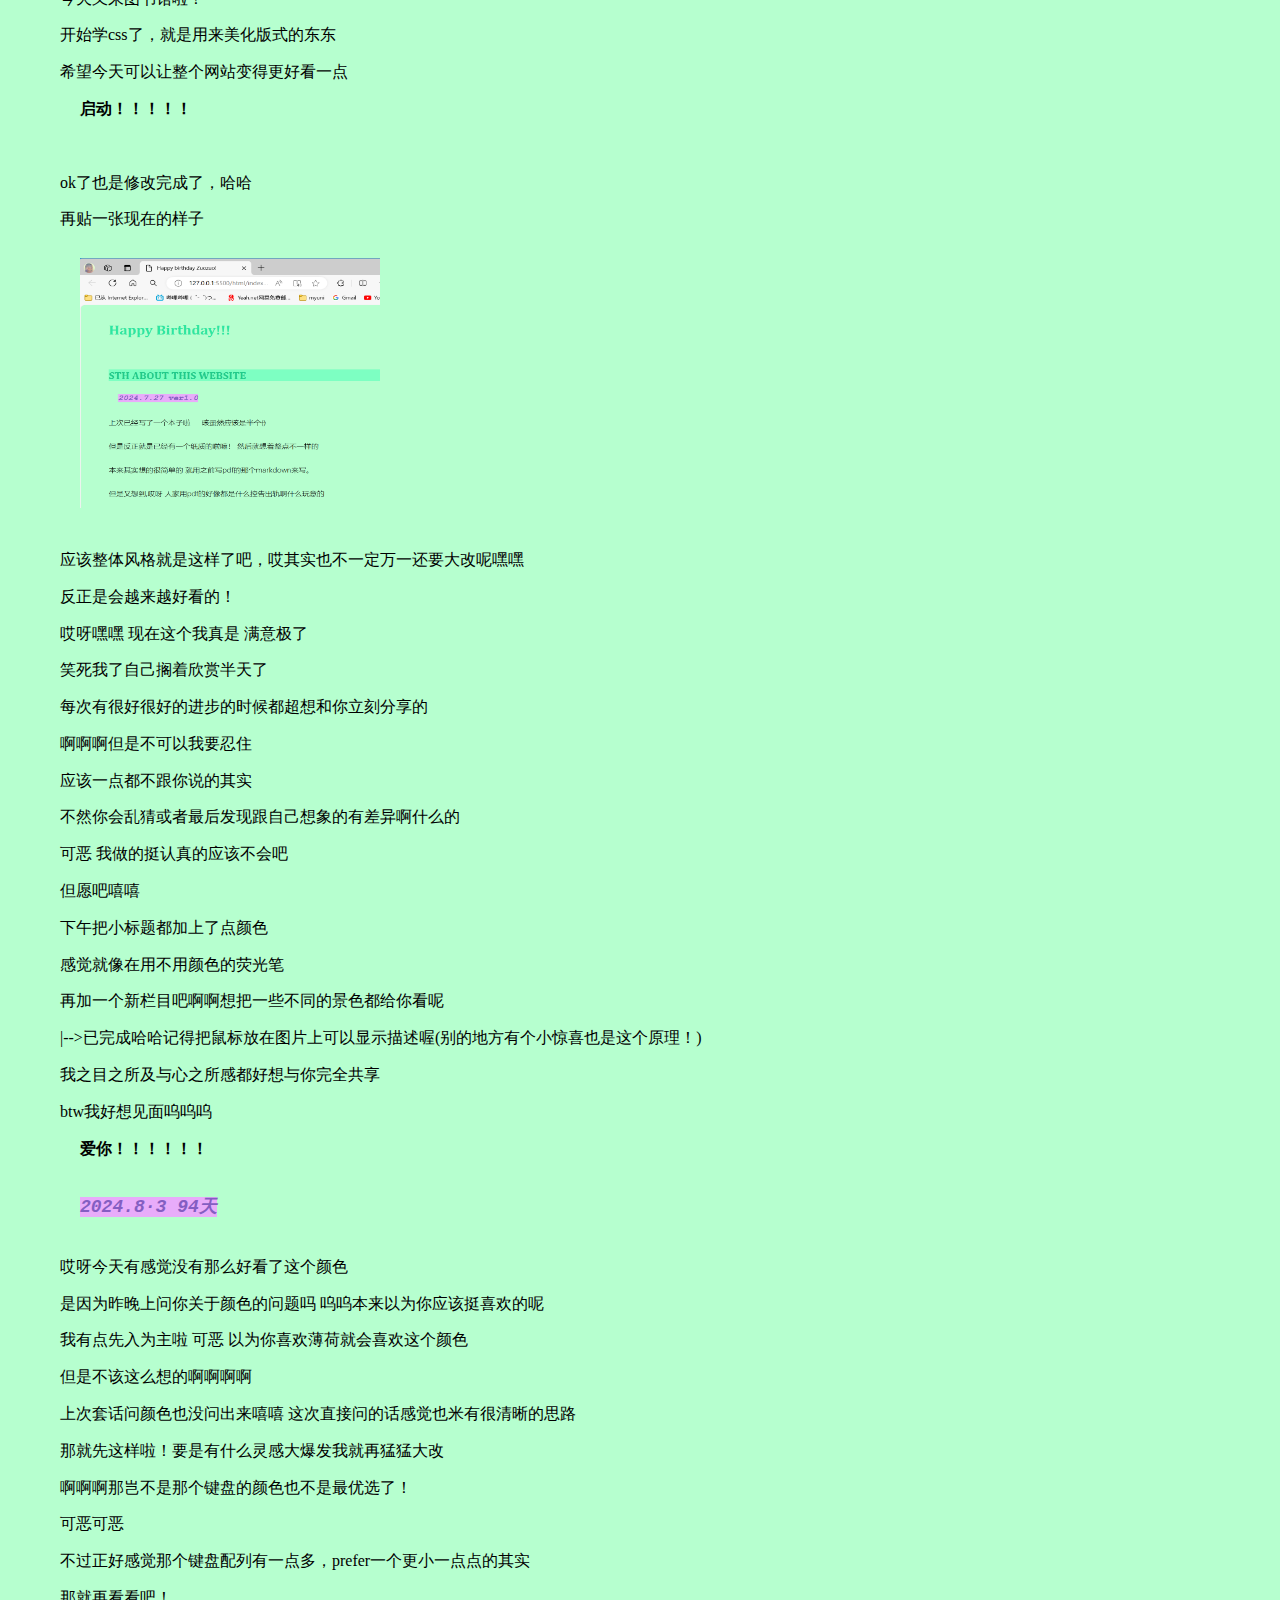
==== commit b8fa670f: "Add files via upload" ====
--- a/index.html
+++ b/index.html
@@ -5,8 +5,10 @@
     <meta name="viewport" content="width=device-width, initial-scale=1.0">
     <title>Happy birthday Zuozuo!</title>
     <link id="themeStylesheet" rel="stylesheet" href="./css/stylee.css">
+    <link rel="icon" href="./pages/heart.png" type="image/x-icon">
 </head>
 <body>
+    <audio id="background-music" src="./pages/music.mp3" loop></audio>
     <div class="sidenav" id="sidenav">
         <a href="#section1">STH ABOUT THIS WEBSITE</a>
         <button class="dropdown-btn">DETAILED PROCESS</button>
@@ -31,6 +33,7 @@
     </div>
     <div class="main" id="main">
         <span class="toggle-btn" id="toggleBtn">&#9776;</span>
+        <button class="fixed-button" onclick="toggleMusic()">mu on</button>
         <h1>
             Happy Birthday!!!
         </h1>
@@ -42,7 +45,7 @@
         <button class="btn" onclick="changeCSS('./css/stylee.css')">Default Mint</button>
         <button class="btn" onclick="changeCSS('./css/subtheme1.css')">Sky Ocean</button>
         <button class="btn" onclick="changeCSS('./css/subtheme2.css')">Grape Plum</button>
-        <button class="btn" onclick="changeCSS('./css/subtheme3.css')">Sweety Rainbow</Ri:a></button>
+        <button class="btn" onclick="changeCSS('./css/subtheme3.css')">Sweety Rainbow</button>
         <h2 id="section1">
             STH ABOUT THIS WEBSITE
         </h2>
@@ -215,6 +218,11 @@
         <p>花了好久啊啊啊 生气我好笨</p>
         <p>然后就是尝试整了一下手机端 让他好看一点 现在感觉不开侧边栏的话还可以呢</p>
         <p>要是要用侧边栏的话再点开就好了宝宝</p>
+        <p>又加了一个网站图标！ 看起来不戳</p>
+        <p>右上角加了一个音乐播放按钮 是一首能比较表达我思念心情然后写这个的时候经常听的歌！</p>
+        <p>配合音乐食用本网站更佳喔 嘿嘿</p>
+        <p>我勒个豆啊刚才突然发现那个按钮在手机端看不见 服了</p>
+        <p>调了半个小时好不容易找到一个都相对满意一点的位置 辛苦我了哈哈哈哈哈</p>
         <p>最重要的是礼物部分啦</p>
         <p>把礼物的防提前看功能整好了 之后就是慢慢列慢慢买啦</p>
         <p>一百天真的过的挺快呢 不知不觉的我真的做了好多好多</p>
@@ -2467,6 +2475,24 @@
         document.getElementById('themeStylesheet').href = cssFile;
     }
 
+    function toggleMusic() {
+            var audio = document.getElementById('background-music');
+            var button = document.querySelector('.fixed-button');
+            if (audio.paused) {
+                audio.play();
+                button.textContent = 'mu off';
+            } else {
+                audio.pause();
+                button.textContent = 'mu on';
+            }
+    }
+
+    window.addEventListener('load', function() {
+            var audio = document.getElementById('background-music');
+            audio.play().catch(function(error) {
+                console.log('自动播放被阻止:', error);
+            });
+        });
 
     </script>
 
--- a/css/stylee.css
+++ b/css/stylee.css
@@ -210,6 +210,19 @@
     display: none;
 }
 
+.fixed-button {
+    position: fixed;
+    top: 10px;
+    left: 320px;
+    padding: 10px 10px;
+    border: none;
+    border-radius: 5px;
+    cursor: pointer;
+    font-family: 'Courier New', Courier, monospace;
+    background-color: #6eefb7;
+    color: #1fab89;
+}
+
 hr{
     border: 1px solid #1fab89;
     margin-bottom: 20px;
